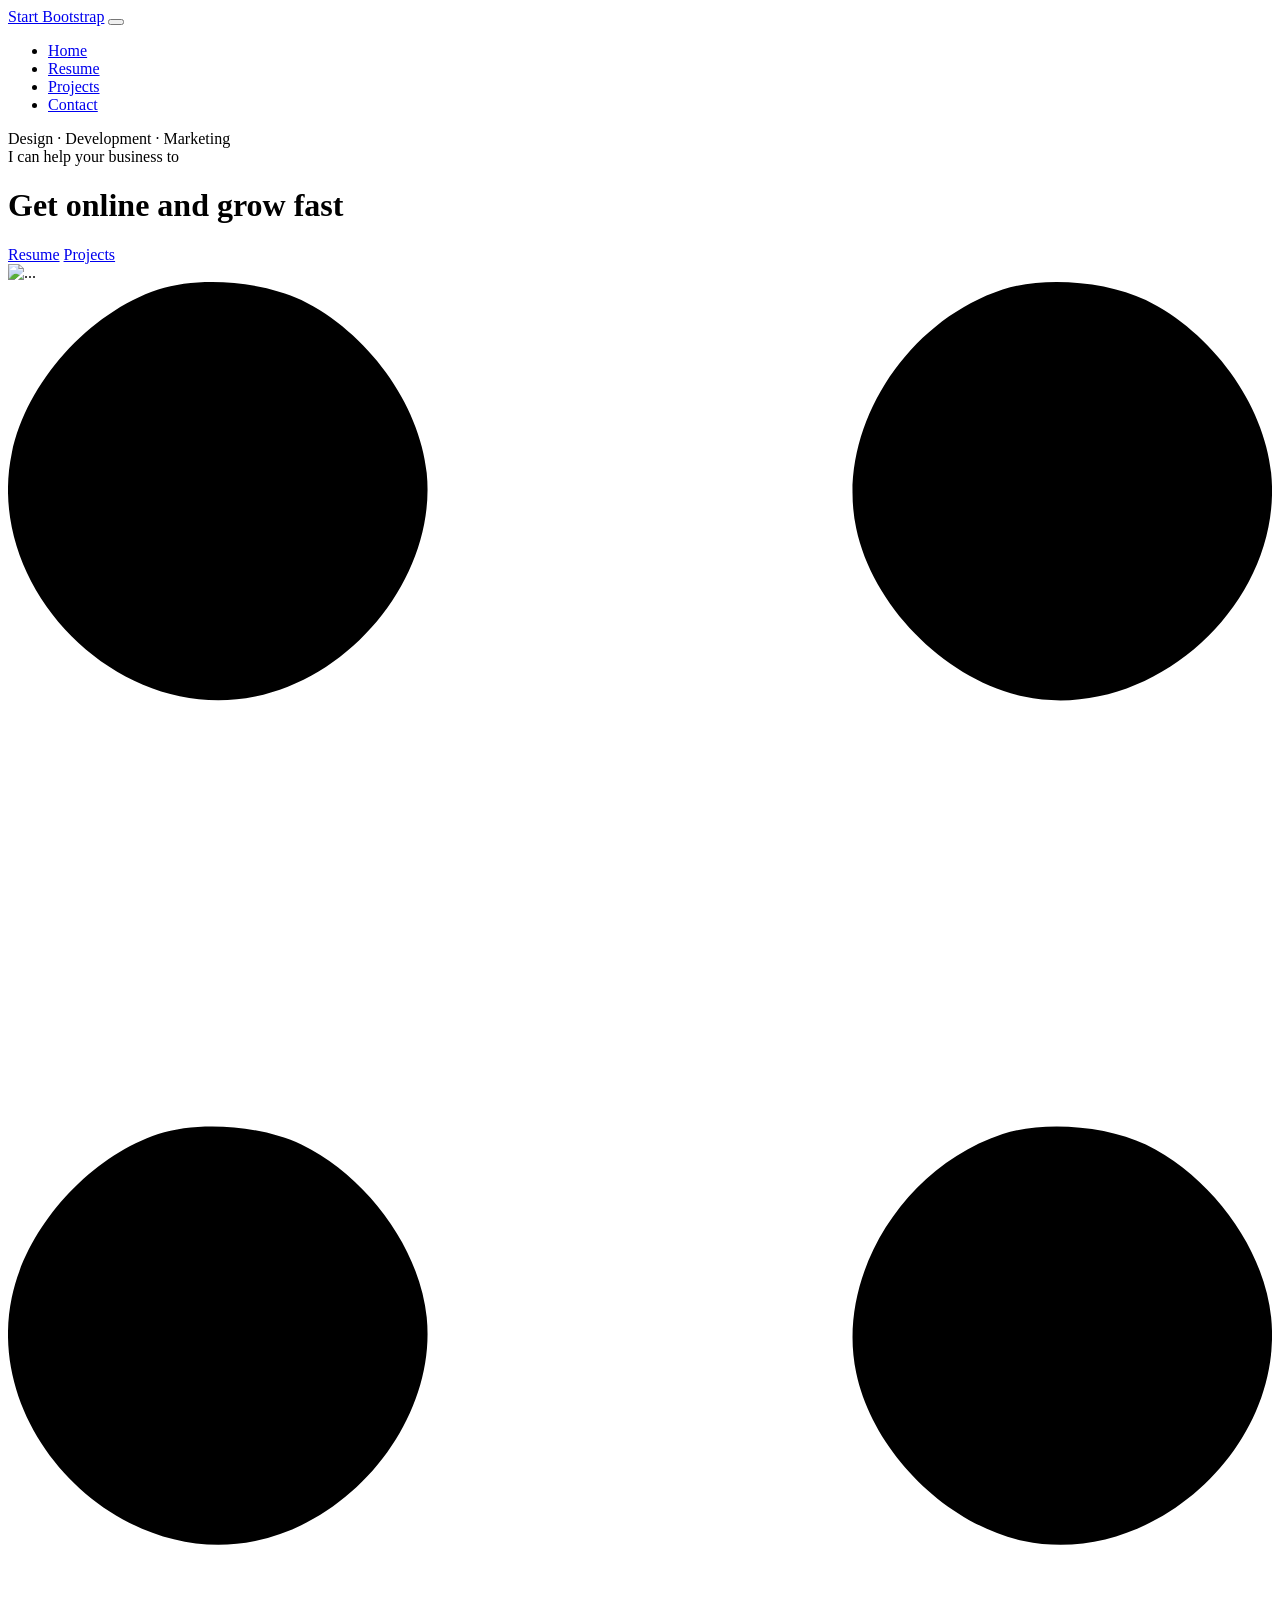
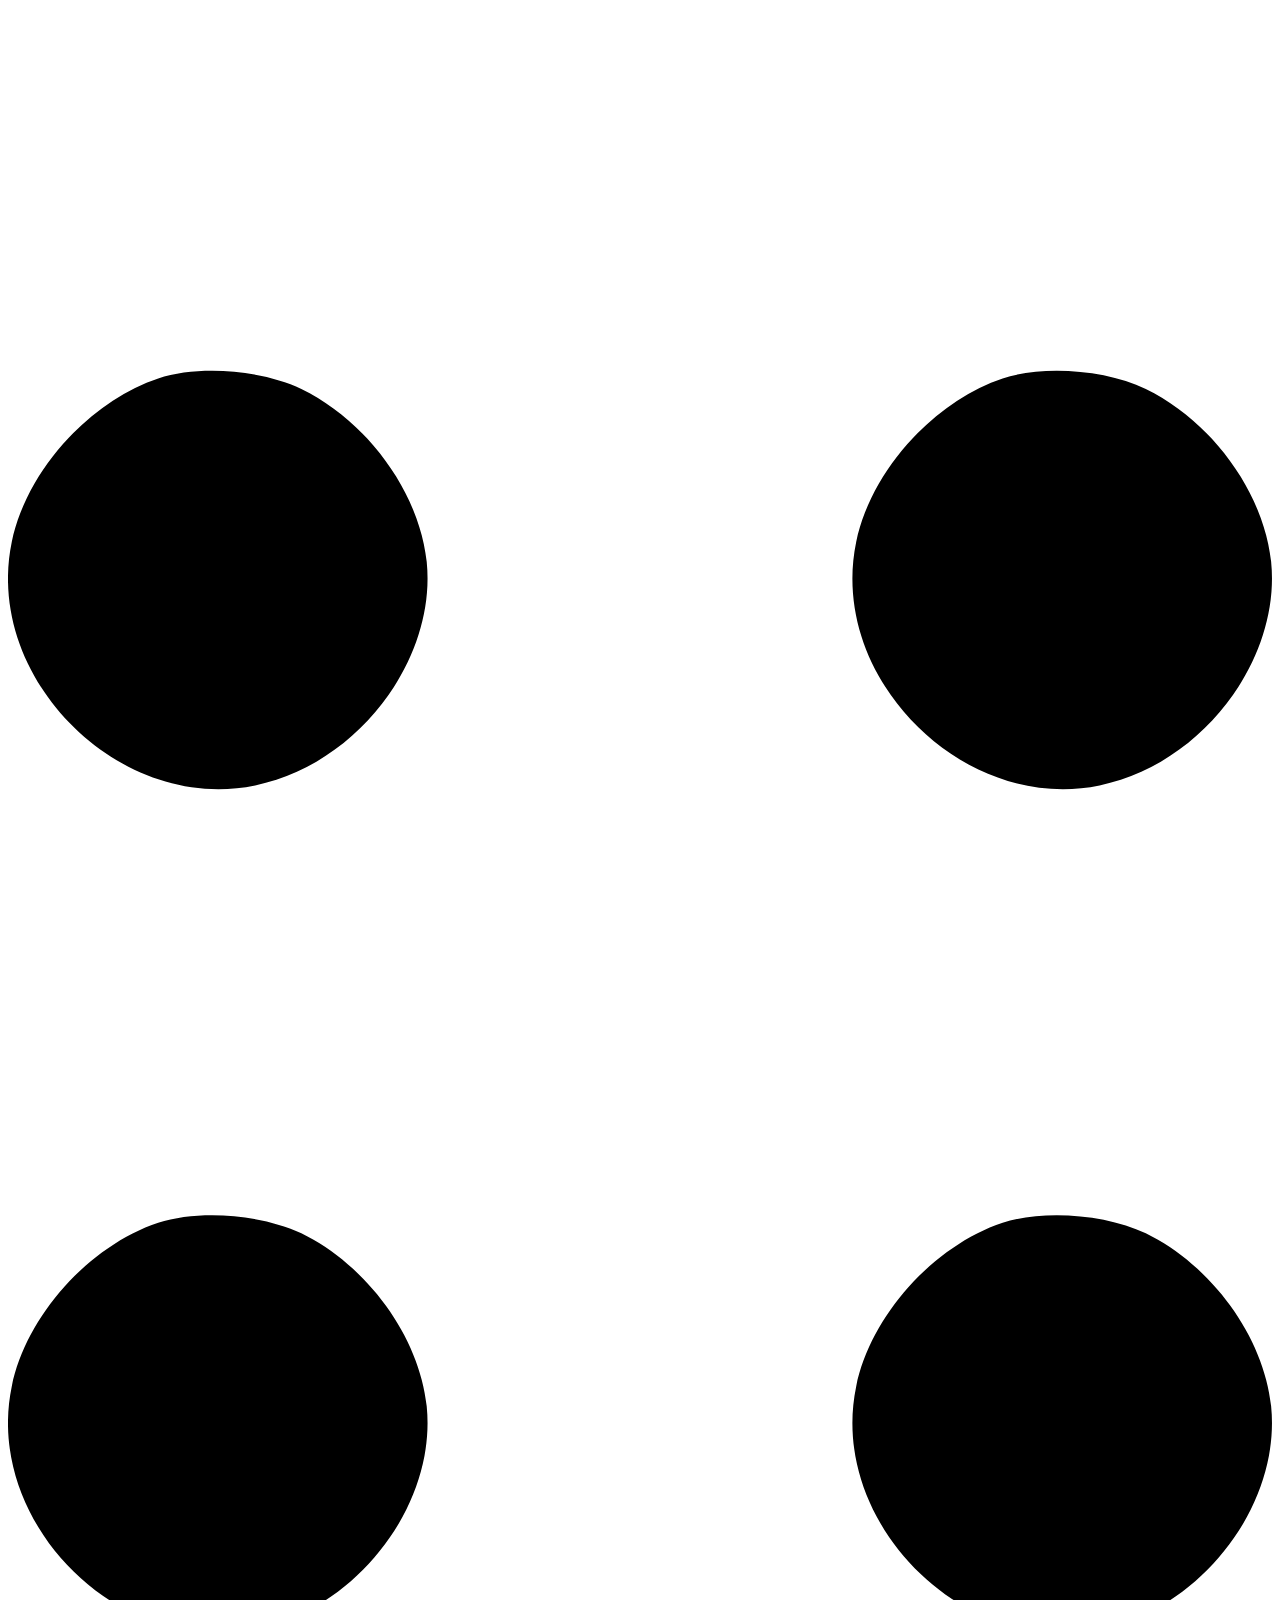
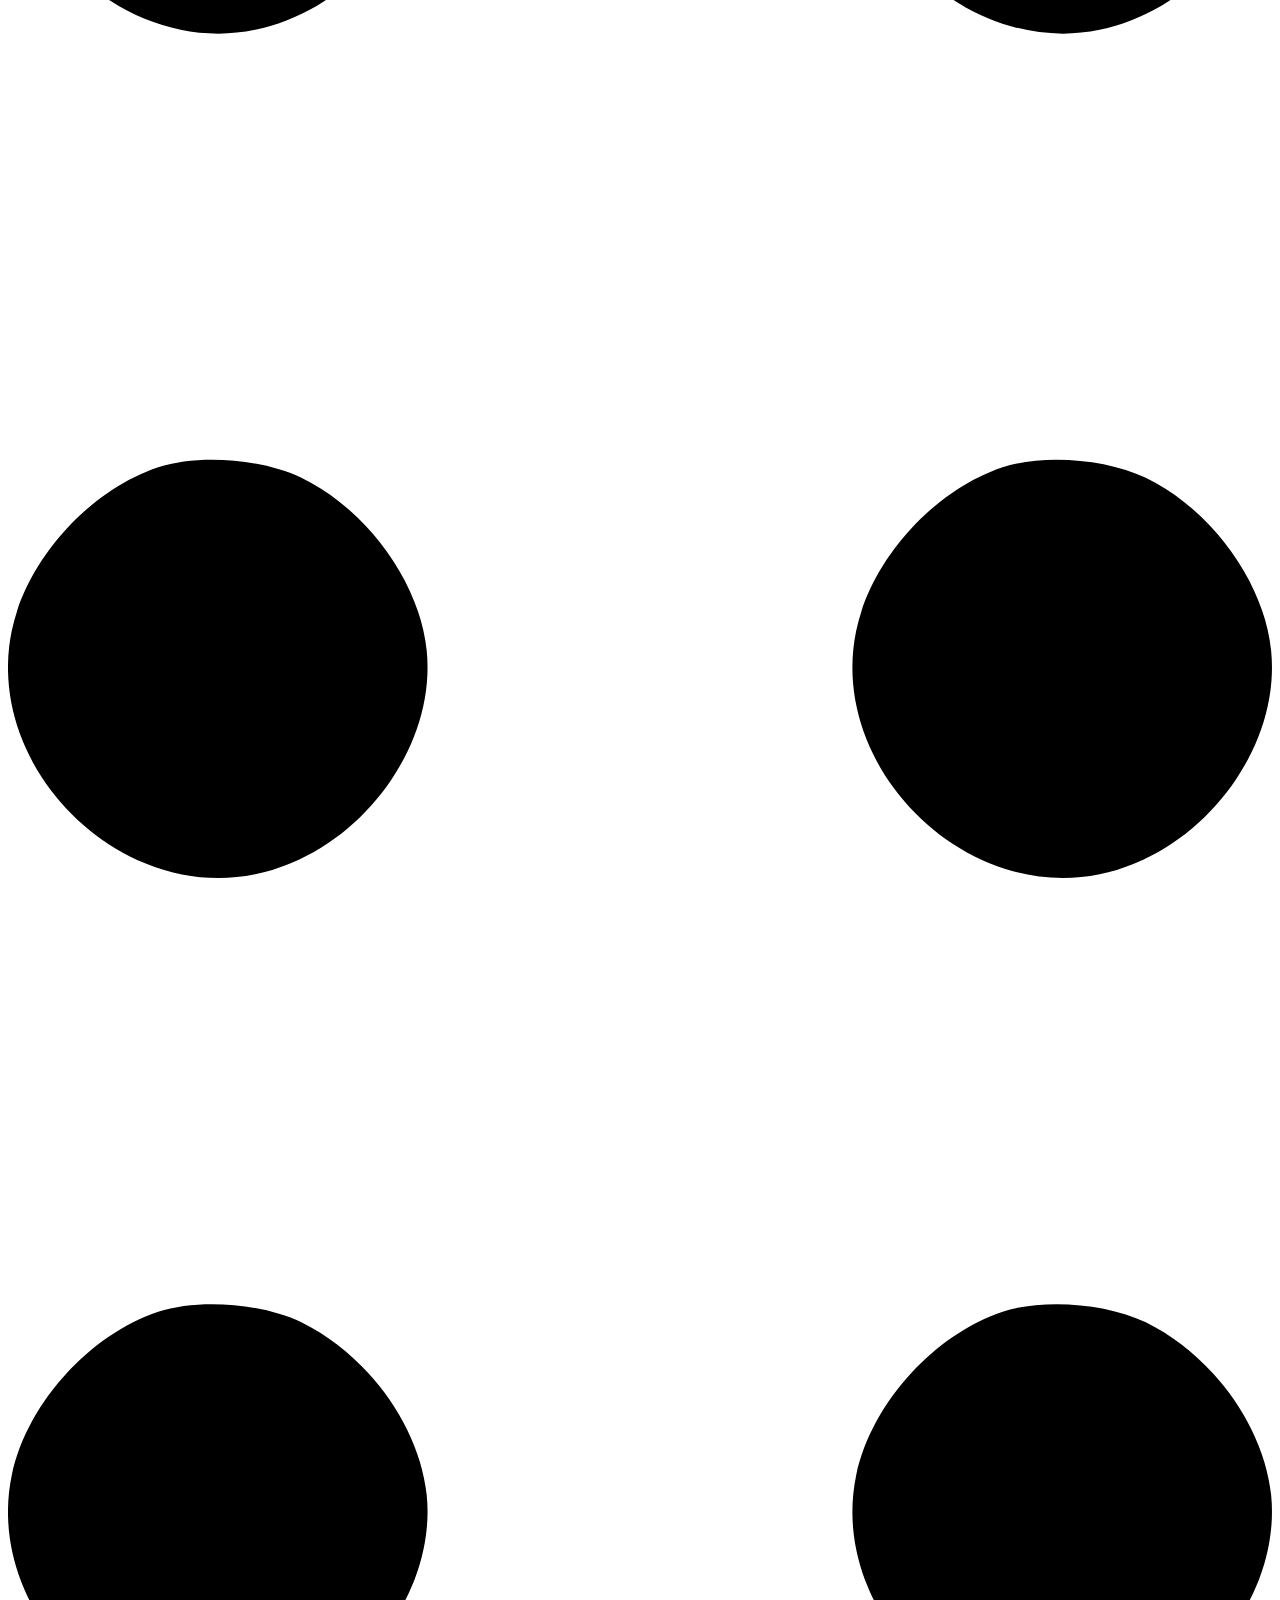
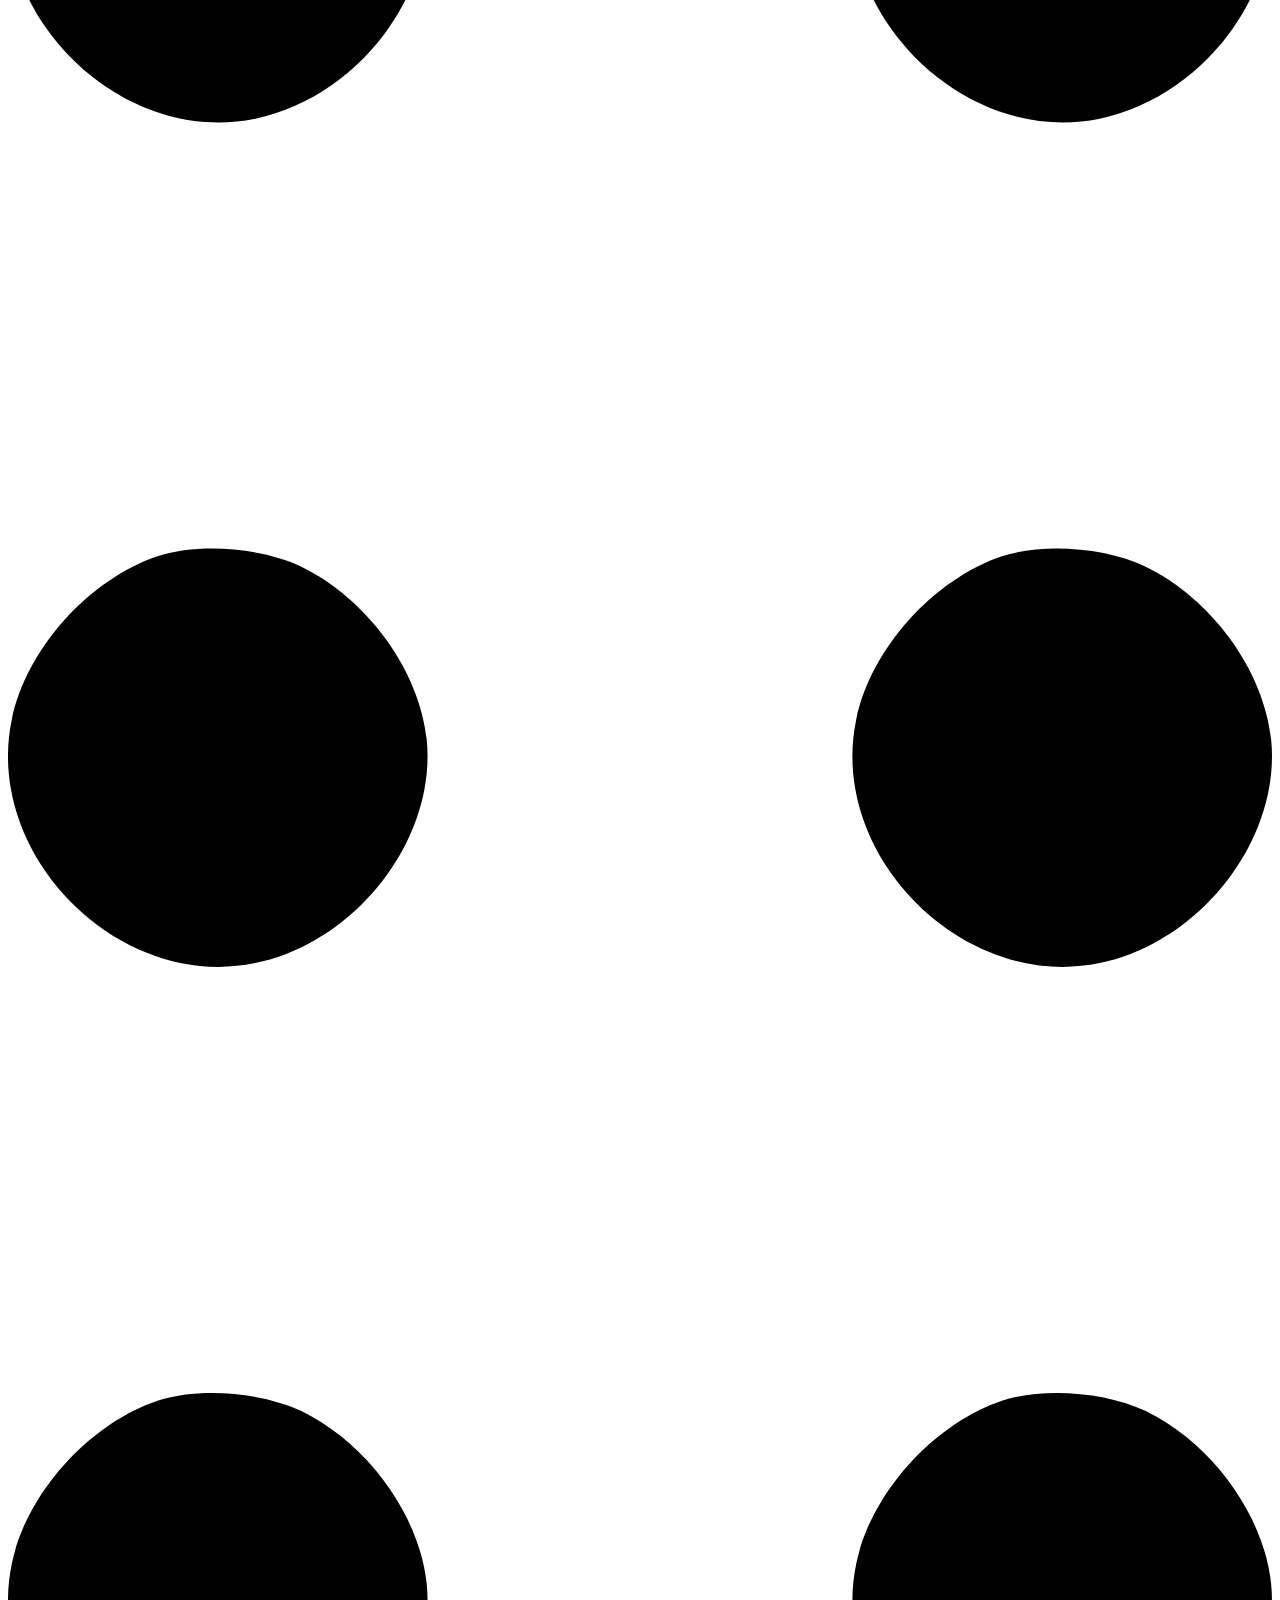
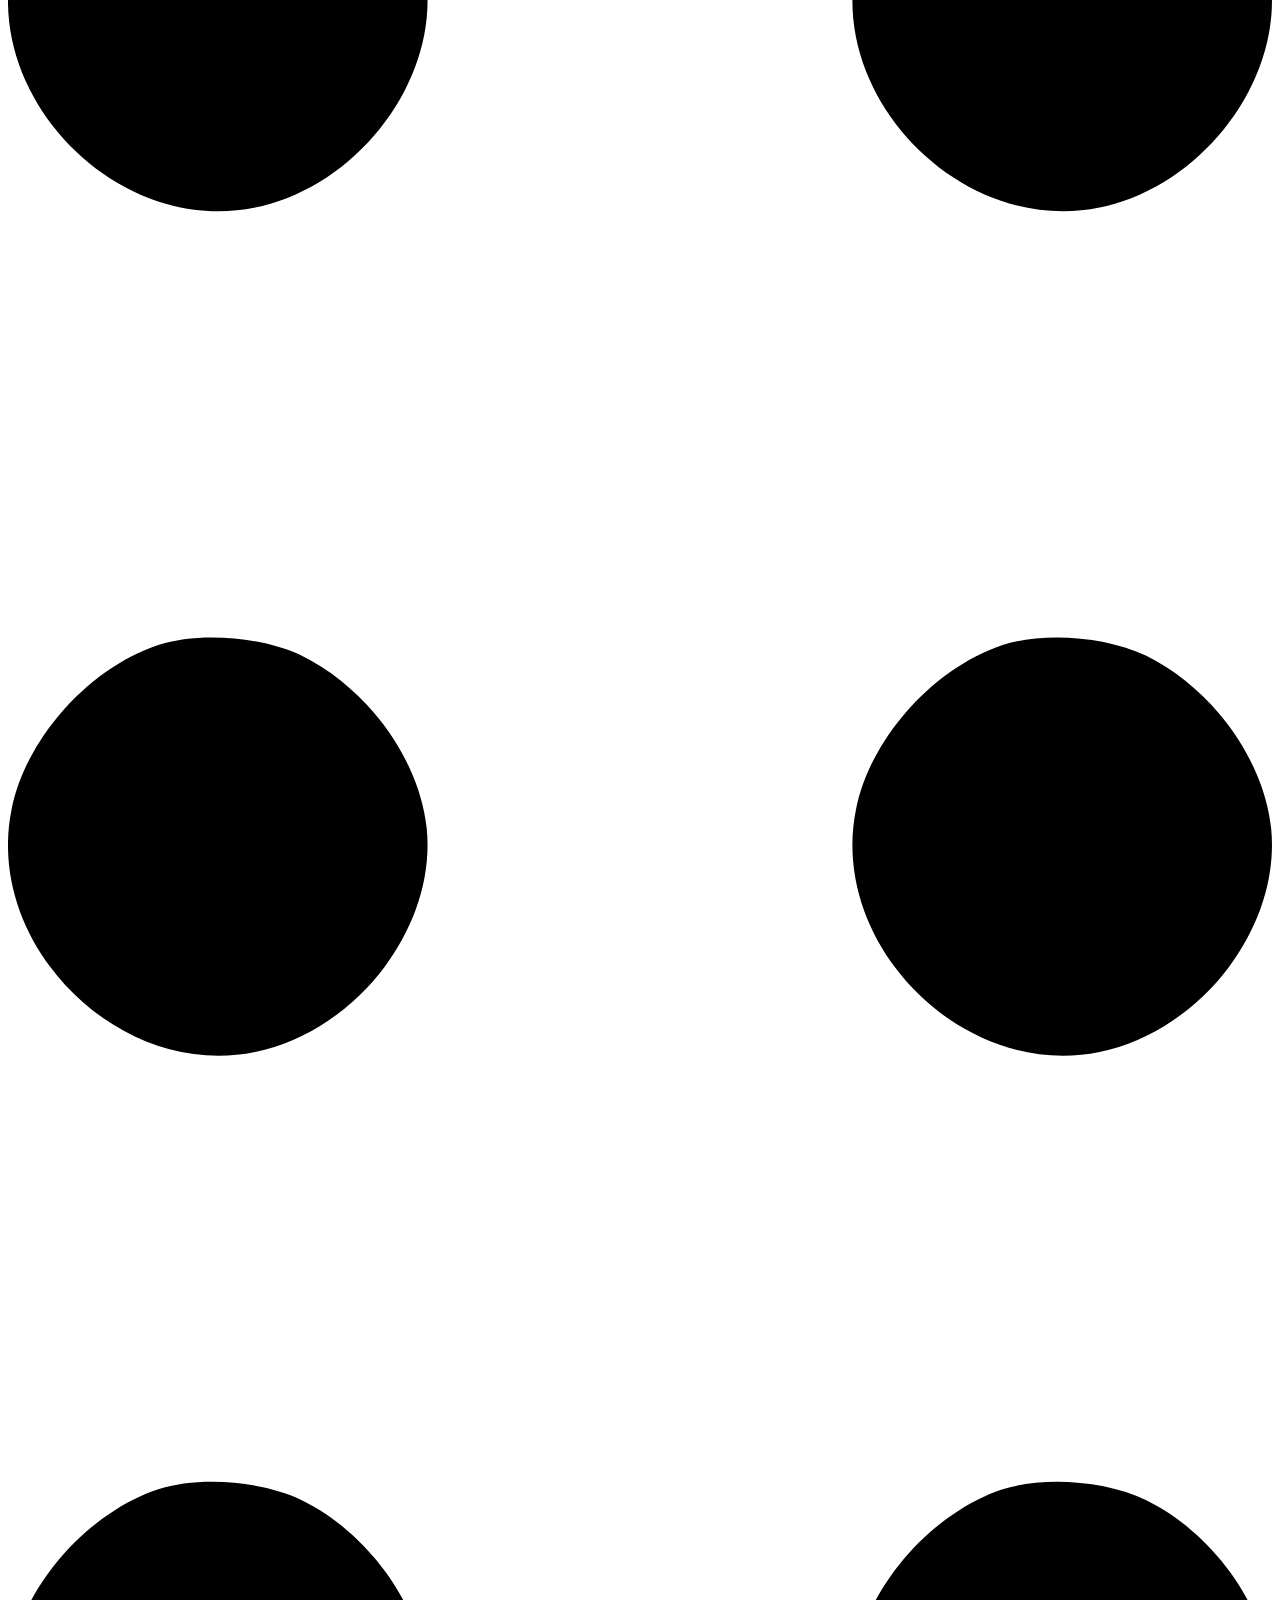
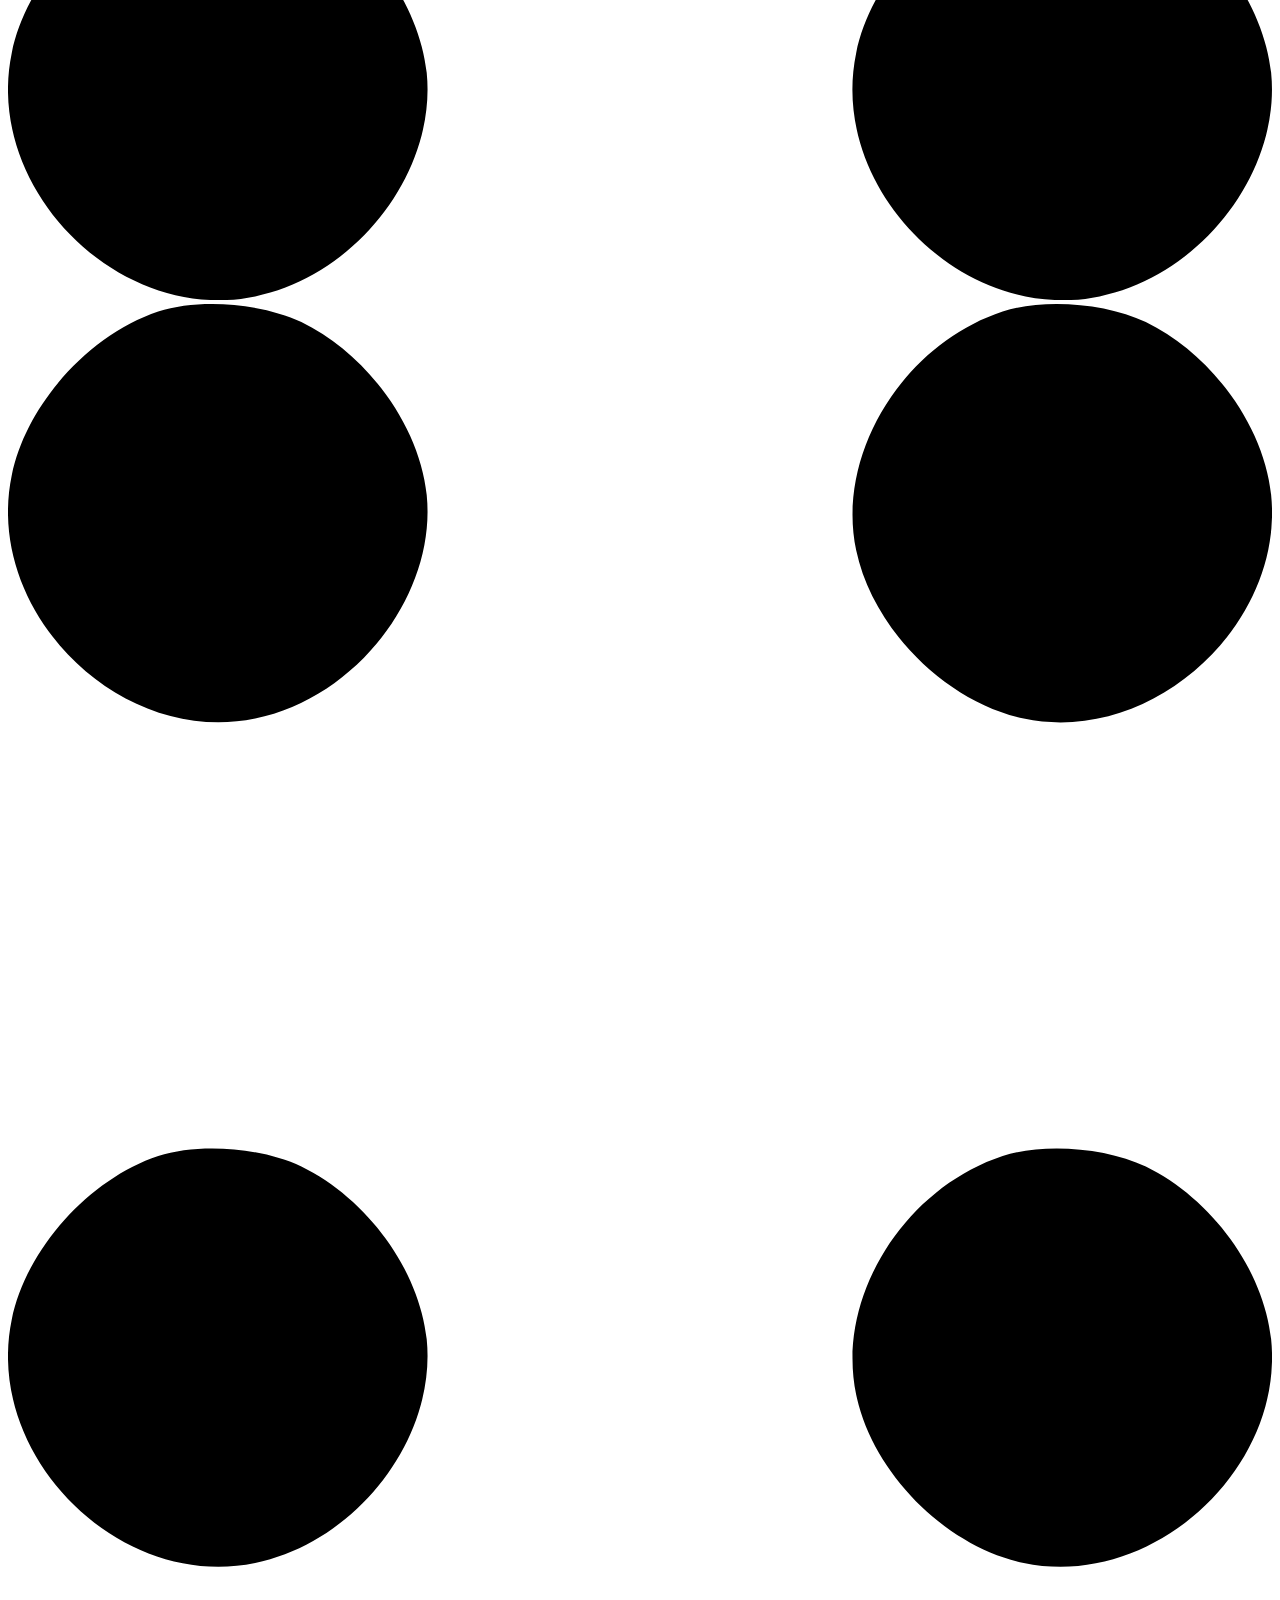
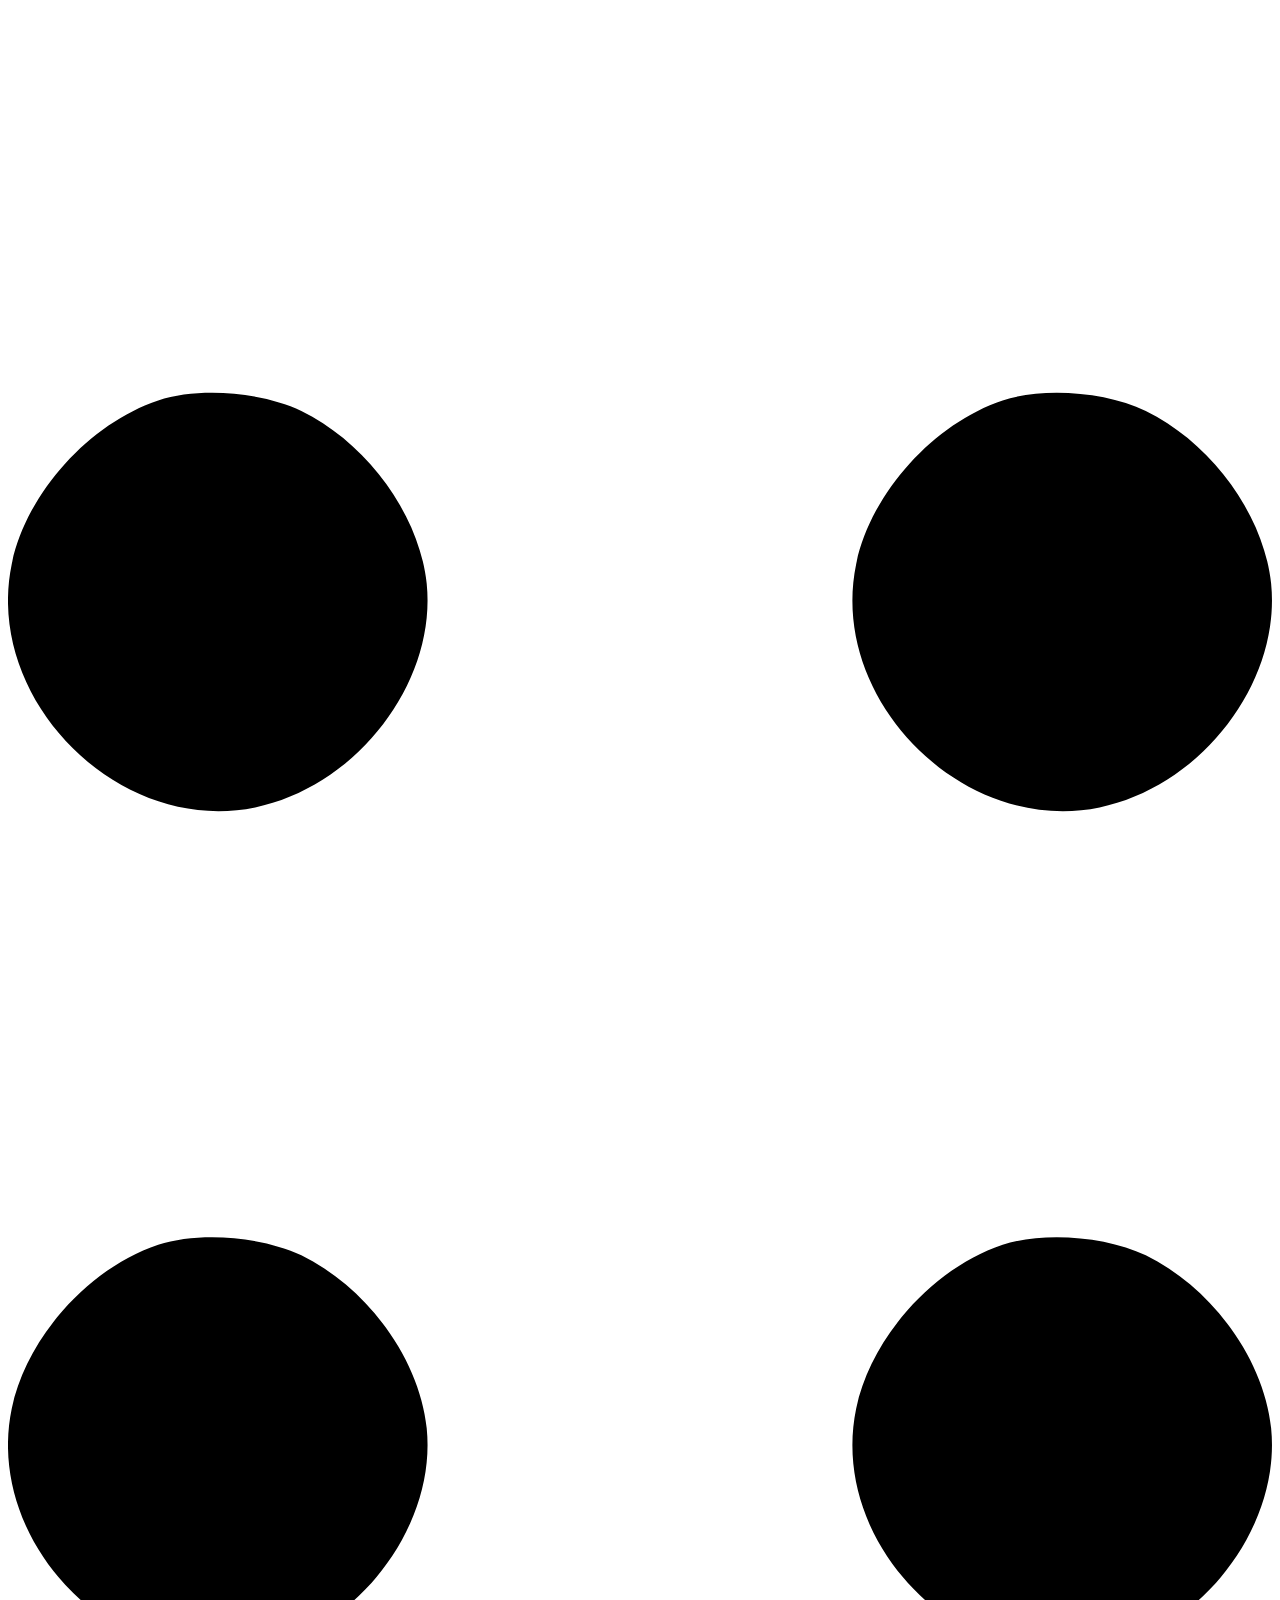
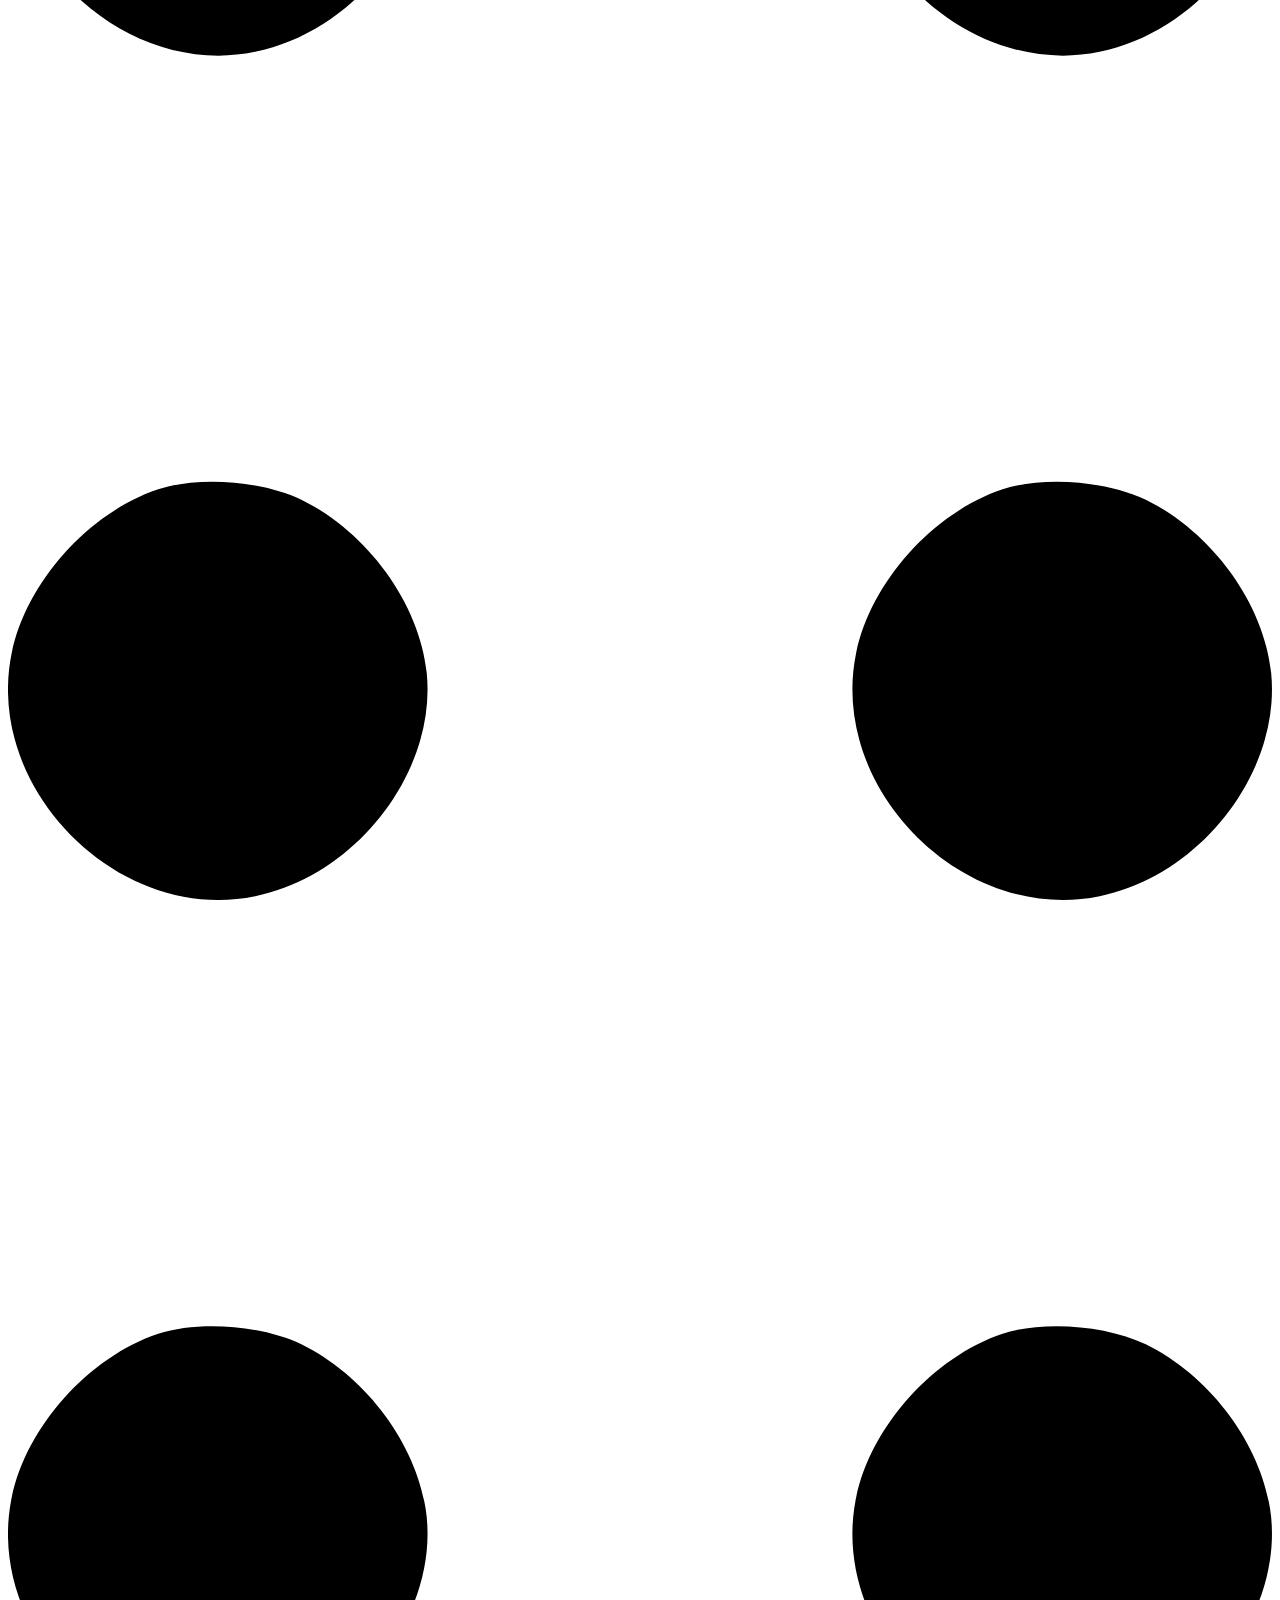
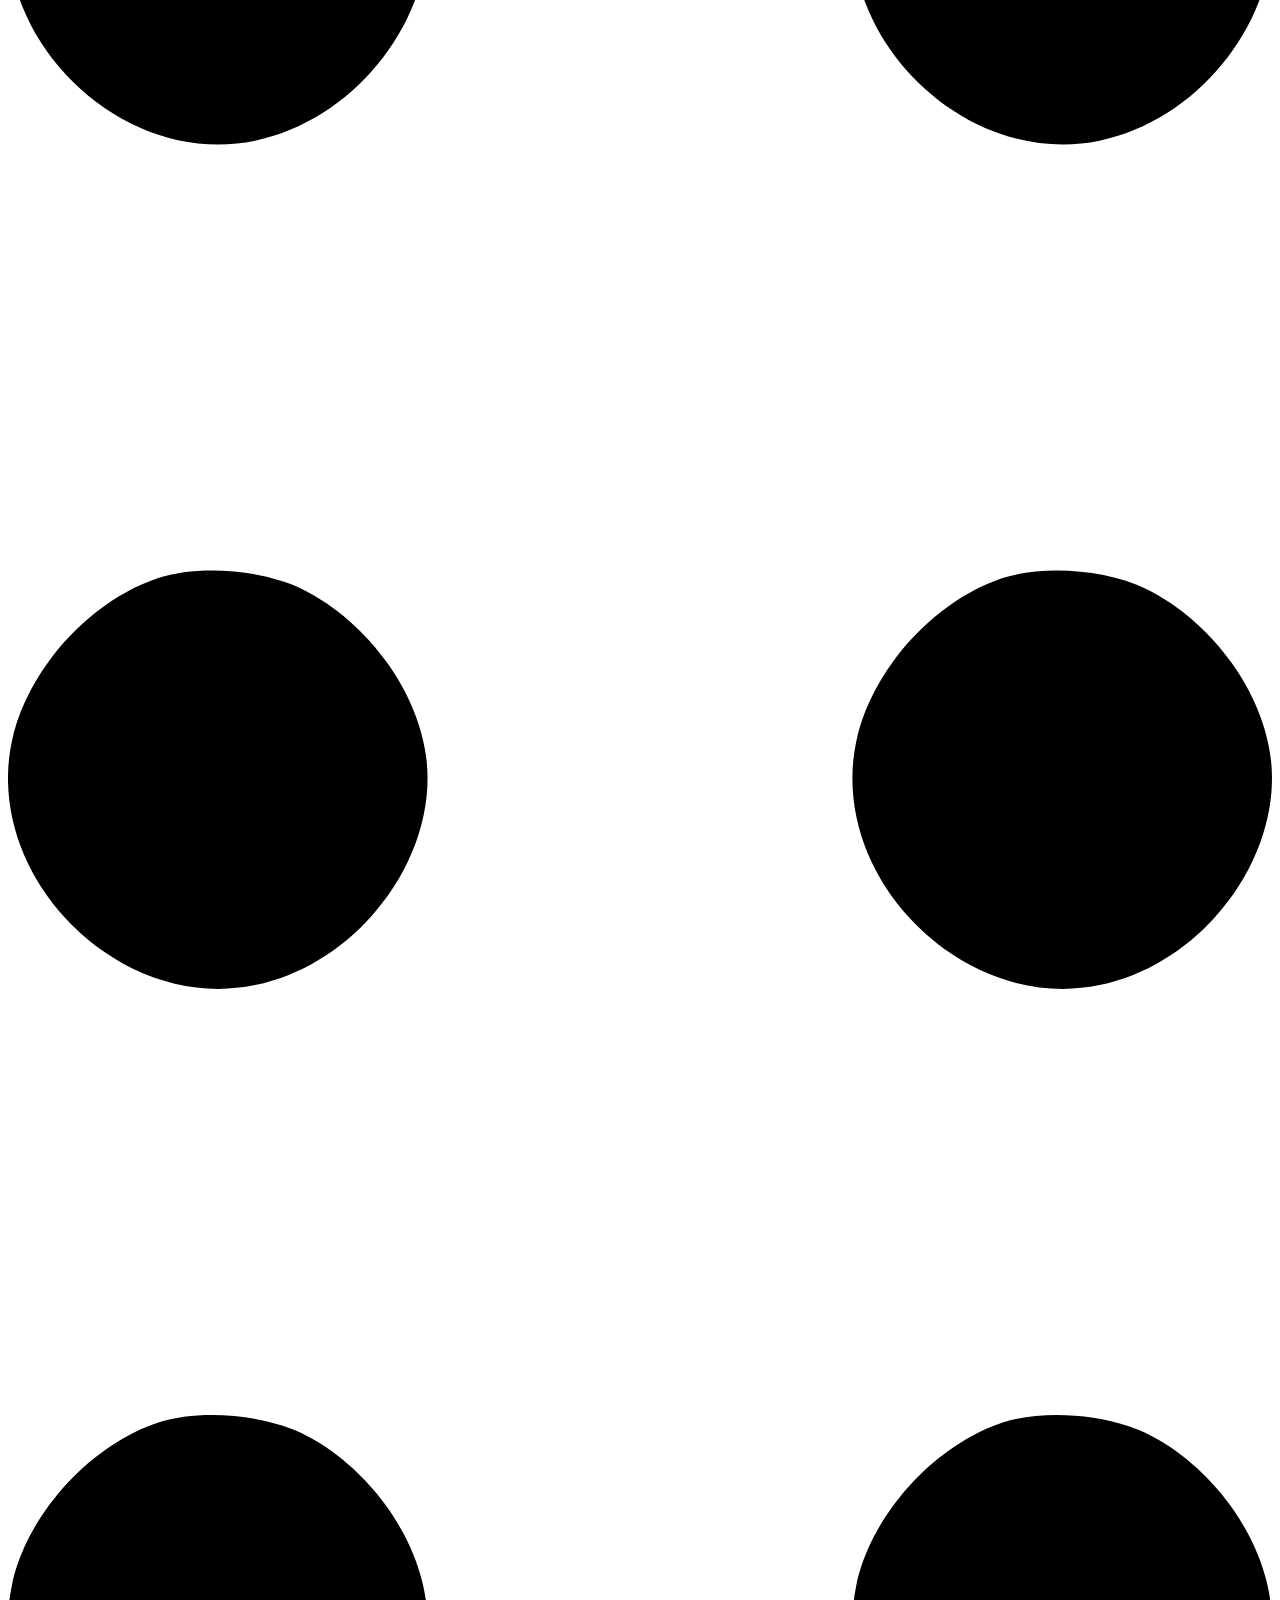
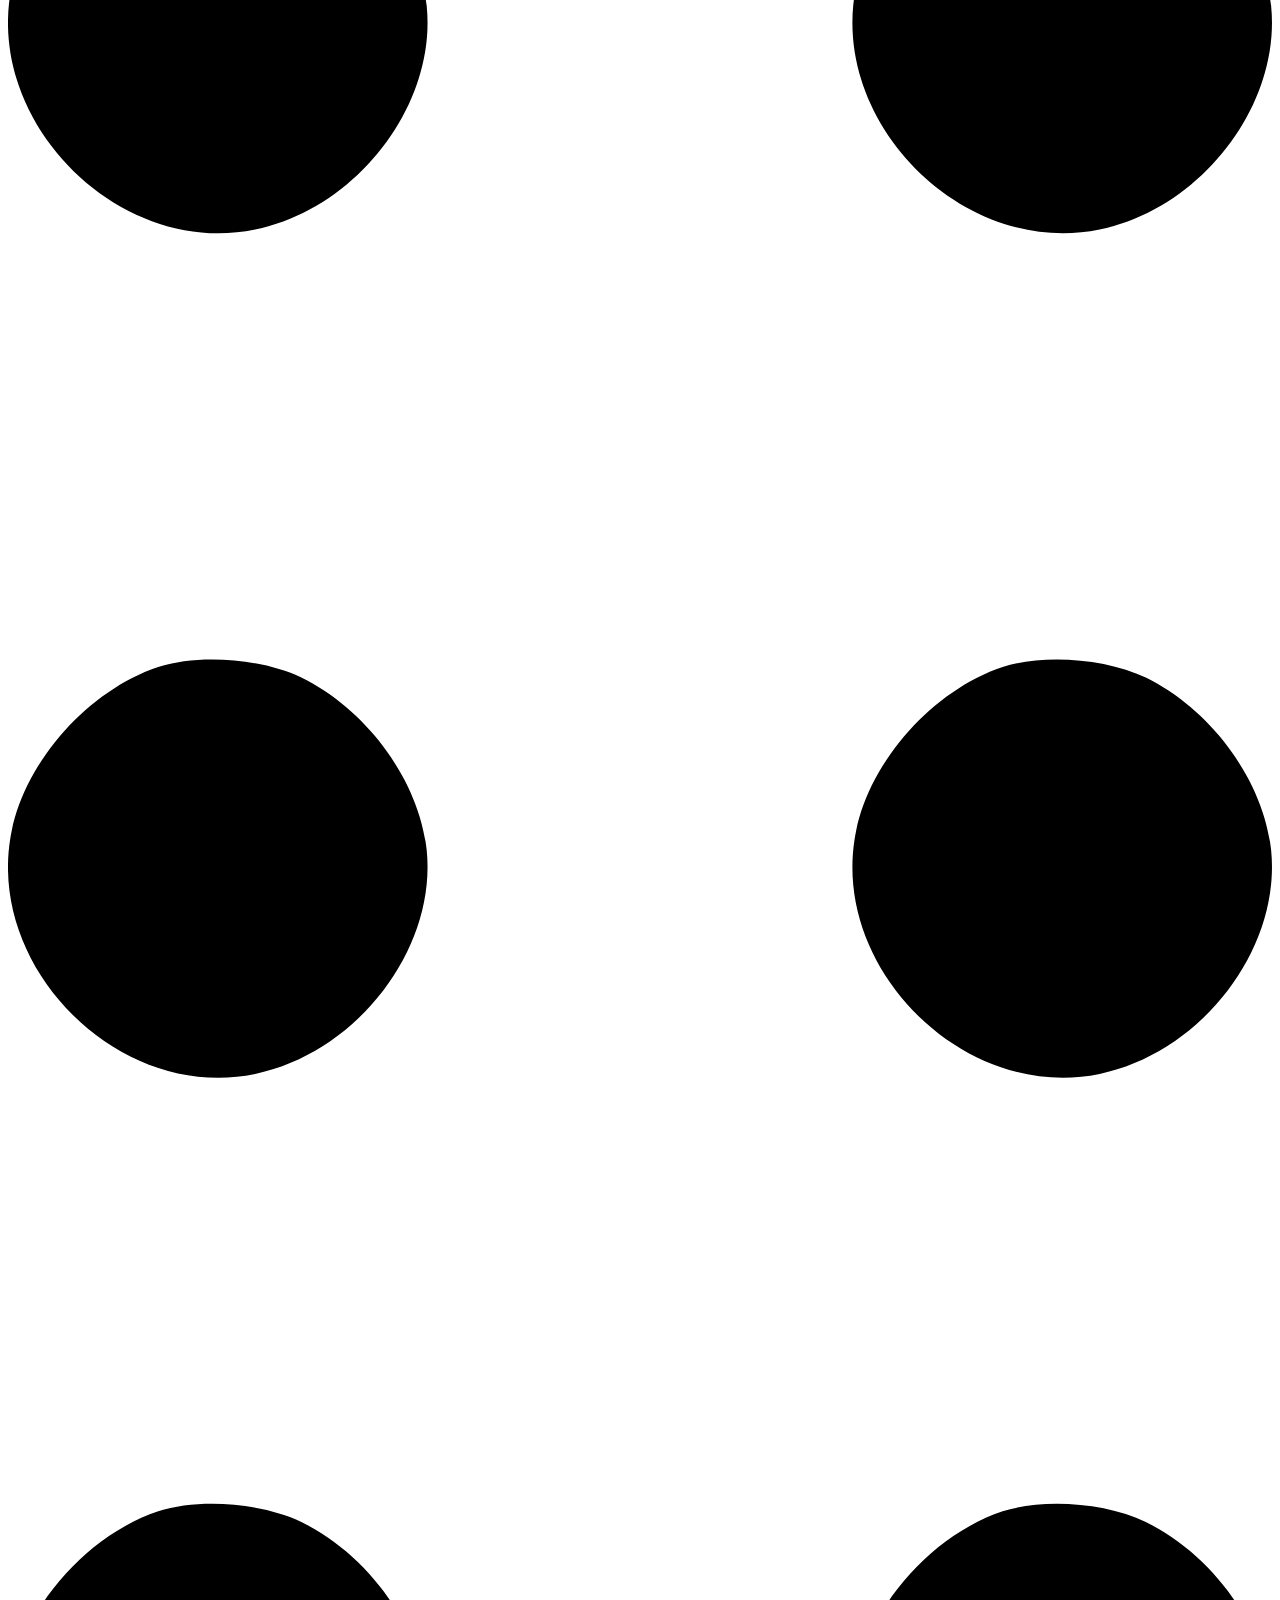
==== index.html @ e898783e "Add files via upload" ====
<!DOCTYPE html>
<html lang="en">
    <head>
        <meta charset="utf-8" />
        <meta name="viewport" content="width=device-width, initial-scale=1, shrink-to-fit=no" />
        <meta name="description" content="" />
        <meta name="author" content="" />
        <title>Personal - Start Bootstrap Theme</title>
        <!-- Favicon-->
        <link rel="icon" type="image/x-icon" href="assets/favicon.ico" />
        <!-- Custom Google font-->
        <link rel="preconnect" href="https://fonts.googleapis.com" />
        <link rel="preconnect" href="https://fonts.gstatic.com" crossorigin />
        <link href="https://fonts.googleapis.com/css2?family=Plus+Jakarta+Sans:wght@100;200;300;400;500;600;700;800;900&amp;display=swap" rel="stylesheet" />
        <!-- Bootstrap icons-->
        <link href="https://cdn.jsdelivr.net/npm/bootstrap-icons@1.8.1/font/bootstrap-icons.css" rel="stylesheet" />
        <!-- Core theme CSS (includes Bootstrap)-->
        <link href="css/styles.css" rel="stylesheet" />
    </head>
    <body class="d-flex flex-column h-100">
        <main class="flex-shrink-0">
            <!-- Navigation-->
            <nav class="navbar navbar-expand-lg navbar-light bg-white py-3">
                <div class="container px-5">
                    <a class="navbar-brand" href="index.html"><span class="fw-bolder text-primary">Start Bootstrap</span></a>
                    <button class="navbar-toggler" type="button" data-bs-toggle="collapse" data-bs-target="#navbarSupportedContent" aria-controls="navbarSupportedContent" aria-expanded="false" aria-label="Toggle navigation"><span class="navbar-toggler-icon"></span></button>
                    <div class="collapse navbar-collapse" id="navbarSupportedContent">
                        <ul class="navbar-nav ms-auto mb-2 mb-lg-0 small fw-bolder">
                            <li class="nav-item"><a class="nav-link" href="index.html">Home</a></li>
                            <li class="nav-item"><a class="nav-link" href="resume.html">Resume</a></li>
                            <li class="nav-item"><a class="nav-link" href="projects.html">Projects</a></li>
                            <li class="nav-item"><a class="nav-link" href="contact.html">Contact</a></li>
                        </ul>
                    </div>
                </div>
            </nav>
            <!-- Header-->
            <header class="py-5">
                <div class="container px-5 pb-5">
                    <div class="row gx-5 align-items-center">
                        <div class="col-xxl-5">
                            <!-- Header text content-->
                            <div class="text-center text-xxl-start">
                                <div class="badge bg-gradient-primary-to-secondary text-white mb-4"><div class="text-uppercase">Design &middot; Development &middot; Marketing</div></div>
                                <div class="fs-3 fw-light text-muted">I can help your business to</div>
                                <h1 class="display-3 fw-bolder mb-5"><span class="text-gradient d-inline">Get online and grow fast</span></h1>
                                <div class="d-grid gap-3 d-sm-flex justify-content-sm-center justify-content-xxl-start mb-3">
                                    <a class="btn btn-primary btn-lg px-5 py-3 me-sm-3 fs-6 fw-bolder" href="resume.html">Resume</a>
                                    <a class="btn btn-outline-dark btn-lg px-5 py-3 fs-6 fw-bolder" href="projects.html">Projects</a>
                                </div>
                            </div>
                        </div>
                        <div class="col-xxl-7">
                            <!-- Header profile picture-->
                            <div class="d-flex justify-content-center mt-5 mt-xxl-0">
                                <div class="profile bg-gradient-primary-to-secondary">
                                    <!-- TIP: For best results, use a photo with a transparent background like the demo example below-->
                                    <!-- Watch a tutorial on how to do this on YouTube (link)-->
                                    <img class="profile-img" src="assets/profile.png" alt="..." />
                                    <div class="dots-1">
                                        <!-- SVG Dots-->
                                        <svg version="1.1" xmlns="http://www.w3.org/2000/svg" xmlns:xlink="http://www.w3.org/1999/xlink" x="0px" y="0px" viewBox="0 0 191.6 1215.4" style="enable-background: new 0 0 191.6 1215.4" xml:space="preserve">
                                            <g transform="translate(0.000000,1280.000000) scale(0.100000,-0.100000)">
                                                <path d="M227.7,12788.6c-105-35-200-141-222-248c-43-206,163-412,369-369c155,32,275,190,260,339c-11,105-90,213-190,262        C383.7,12801.6,289.7,12808.6,227.7,12788.6z"></path>
                                                <path d="M1507.7,12788.6c-151-50-253-216-222-362c25-119,136-230,254-255c194-41,395,142,375,339c-11,105-90,213-190,262        C1663.7,12801.6,1569.7,12808.6,1507.7,12788.6z"></path>
                                                <path d="M227.7,11508.6c-105-35-200-141-222-248c-43-206,163-412,369-369c155,32,275,190,260,339c-11,105-90,213-190,262        C383.7,11521.6,289.7,11528.6,227.7,11508.6z"></path>
                                                <path d="M1507.7,11508.6c-151-50-253-216-222-362c25-119,136-230,254-255c194-41,395,142,375,339c-11,105-90,213-190,262        C1663.7,11521.6,1569.7,11528.6,1507.7,11508.6z"></path>
                                                <path d="M227.7,10228.6c-105-35-200-141-222-248c-43-206,163-412,369-369c155,32,275,190,260,339c-11,105-90,213-190,262        C383.7,10241.6,289.7,10248.6,227.7,10228.6z"></path>
                                                <path d="M1507.7,10228.6c-105-35-200-141-222-248c-43-206,163-412,369-369c155,32,275,190,260,339c-11,105-90,213-190,262        C1663.7,10241.6,1569.7,10248.6,1507.7,10228.6z"></path>
                                                <path d="M227.7,8948.6c-105-35-200-141-222-248c-43-206,163-412,369-369c155,32,275,190,260,339c-11,105-90,213-190,262        C383.7,8961.6,289.7,8968.6,227.7,8948.6z"></path>
                                                <path d="M1507.7,8948.6c-105-35-200-141-222-248c-43-206,163-412,369-369c155,32,275,190,260,339c-11,105-90,213-190,262        C1663.7,8961.6,1569.7,8968.6,1507.7,8948.6z"></path>
                                                <path d="M227.7,7668.6c-105-35-200-141-222-248c-43-206,163-412,369-369c155,32,275,190,260,339c-11,105-90,213-190,262        C383.7,7681.6,289.7,7688.6,227.7,7668.6z"></path>
                                                <path d="M1507.7,7668.6c-105-35-200-141-222-248c-43-206,163-412,369-369c155,32,275,190,260,339c-11,105-90,213-190,262        C1663.7,7681.6,1569.7,7688.6,1507.7,7668.6z"></path>
                                                <path d="M227.7,6388.6c-105-35-200-141-222-248c-43-206,163-412,369-369c155,32,275,190,260,339c-11,105-90,213-190,262        C383.7,6401.6,289.7,6408.6,227.7,6388.6z"></path>
                                                <path d="M1507.7,6388.6c-105-35-200-141-222-248c-43-206,163-412,369-369c155,32,275,190,260,339c-11,105-90,213-190,262        C1663.7,6401.6,1569.7,6408.6,1507.7,6388.6z"></path>
                                                <path d="M227.7,5108.6c-105-35-200-141-222-248c-43-206,163-412,369-369c155,32,275,190,260,339c-11,105-90,213-190,262        C383.7,5121.6,289.7,5128.6,227.7,5108.6z"></path>
                                                <path d="M1507.7,5108.6c-105-35-200-141-222-248c-43-206,163-412,369-369c155,32,275,190,260,339c-11,105-90,213-190,262        C1663.7,5121.6,1569.7,5128.6,1507.7,5108.6z"></path>
                                                <path d="M227.7,3828.6c-105-35-200-141-222-248c-43-206,163-412,369-369c155,32,275,190,260,339c-11,105-90,213-190,262        C383.7,3841.6,289.7,3848.6,227.7,3828.6z"></path>
                                                <path d="M1507.7,3828.6c-105-35-200-141-222-248c-43-206,163-412,369-369c155,32,275,190,260,339c-11,105-90,213-190,262        C1663.7,3841.6,1569.7,3848.6,1507.7,3828.6z"></path>
                                                <path d="M227.7,2548.6c-105-35-200-141-222-248c-43-206,163-412,369-369c155,32,275,190,260,339c-11,105-90,213-190,262        C383.7,2561.6,289.7,2568.6,227.7,2548.6z"></path>
                                                <path d="M1507.7,2548.6c-105-35-200-141-222-248c-43-206,163-412,369-369c155,32,275,190,260,339c-11,105-90,213-190,262        C1663.7,2561.6,1569.7,2568.6,1507.7,2548.6z"></path>
                                                <path d="M227.7,1268.6c-105-35-200-141-222-248c-43-206,163-412,369-369c155,32,275,190,260,339c-11,105-90,213-190,262        C383.7,1281.6,289.7,1288.6,227.7,1268.6z"></path>
                                                <path d="M1507.7,1268.6c-105-35-200-141-222-248c-43-206,163-412,369-369c155,32,275,190,260,339c-11,105-90,213-190,262        C1663.7,1281.6,1569.7,1288.6,1507.7,1268.6z"></path>
                                            </g>
                                        </svg>
                                        <!-- END of SVG dots-->
                                    </div>
                                    <div class="dots-2">
                                        <!-- SVG Dots-->
                                        <svg version="1.1" xmlns="http://www.w3.org/2000/svg" xmlns:xlink="http://www.w3.org/1999/xlink" x="0px" y="0px" viewBox="0 0 191.6 1215.4" style="enable-background: new 0 0 191.6 1215.4" xml:space="preserve">
                                            <g transform="translate(0.000000,1280.000000) scale(0.100000,-0.100000)">
                                                <path d="M227.7,12788.6c-105-35-200-141-222-248c-43-206,163-412,369-369c155,32,275,190,260,339c-11,105-90,213-190,262        C383.7,12801.6,289.7,12808.6,227.7,12788.6z"></path>
                                                <path d="M1507.7,12788.6c-151-50-253-216-222-362c25-119,136-230,254-255c194-41,395,142,375,339c-11,105-90,213-190,262        C1663.7,12801.6,1569.7,12808.6,1507.7,12788.6z"></path>
                                                <path d="M227.7,11508.6c-105-35-200-141-222-248c-43-206,163-412,369-369c155,32,275,190,260,339c-11,105-90,213-190,262        C383.7,11521.6,289.7,11528.6,227.7,11508.6z"></path>
                                                <path d="M1507.7,11508.6c-151-50-253-216-222-362c25-119,136-230,254-255c194-41,395,142,375,339c-11,105-90,213-190,262        C1663.7,11521.6,1569.7,11528.6,1507.7,11508.6z"></path>
                                                <path d="M227.7,10228.6c-105-35-200-141-222-248c-43-206,163-412,369-369c155,32,275,190,260,339c-11,105-90,213-190,262        C383.7,10241.6,289.7,10248.6,227.7,10228.6z"></path>
                                                <path d="M1507.7,10228.6c-105-35-200-141-222-248c-43-206,163-412,369-369c155,32,275,190,260,339c-11,105-90,213-190,262        C1663.7,10241.6,1569.7,10248.6,1507.7,10228.6z"></path>
                                                <path d="M227.7,8948.6c-105-35-200-141-222-248c-43-206,163-412,369-369c155,32,275,190,260,339c-11,105-90,213-190,262        C383.7,8961.6,289.7,8968.6,227.7,8948.6z"></path>
                                                <path d="M1507.7,8948.6c-105-35-200-141-222-248c-43-206,163-412,369-369c155,32,275,190,260,339c-11,105-90,213-190,262        C1663.7,8961.6,1569.7,8968.6,1507.7,8948.6z"></path>
                                                <path d="M227.7,7668.6c-105-35-200-141-222-248c-43-206,163-412,369-369c155,32,275,190,260,339c-11,105-90,213-190,262        C383.7,7681.6,289.7,7688.6,227.7,7668.6z"></path>
                                                <path d="M1507.7,7668.6c-105-35-200-141-222-248c-43-206,163-412,369-369c155,32,275,190,260,339c-11,105-90,213-190,262        C1663.7,7681.6,1569.7,7688.6,1507.7,7668.6z"></path>
                                                <path d="M227.7,6388.6c-105-35-200-141-222-248c-43-206,163-412,369-369c155,32,275,190,260,339c-11,105-90,213-190,262        C383.7,6401.6,289.7,6408.6,227.7,6388.6z"></path>
                                                <path d="M1507.7,6388.6c-105-35-200-141-222-248c-43-206,163-412,369-369c155,32,275,190,260,339c-11,105-90,213-190,262        C1663.7,6401.6,1569.7,6408.6,1507.7,6388.6z"></path>
                                                <path d="M227.7,5108.6c-105-35-200-141-222-248c-43-206,163-412,369-369c155,32,275,190,260,339c-11,105-90,213-190,262        C383.7,5121.6,289.7,5128.6,227.7,5108.6z"></path>
                                                <path d="M1507.7,5108.6c-105-35-200-141-222-248c-43-206,163-412,369-369c155,32,275,190,260,339c-11,105-90,213-190,262        C1663.7,5121.6,1569.7,5128.6,1507.7,5108.6z"></path>
                                                <path d="M227.7,3828.6c-105-35-200-141-222-248c-43-206,163-412,369-369c155,32,275,190,260,339c-11,105-90,213-190,262        C383.7,3841.6,289.7,3848.6,227.7,3828.6z"></path>
                                                <path d="M1507.7,3828.6c-105-35-200-141-222-248c-43-206,163-412,369-369c155,32,275,190,260,339c-11,105-90,213-190,262        C1663.7,3841.6,1569.7,3848.6,1507.7,3828.6z"></path>
                                                <path d="M227.7,2548.6c-105-35-200-141-222-248c-43-206,163-412,369-369c155,32,275,190,260,339c-11,105-90,213-190,262        C383.7,2561.6,289.7,2568.6,227.7,2548.6z"></path>
                                                <path d="M1507.7,2548.6c-105-35-200-141-222-248c-43-206,163-412,369-369c155,32,275,190,260,339c-11,105-90,213-190,262        C1663.7,2561.6,1569.7,2568.6,1507.7,2548.6z"></path>
                                                <path d="M227.7,1268.6c-105-35-200-141-222-248c-43-206,163-412,369-369c155,32,275,190,260,339c-11,105-90,213-190,262        C383.7,1281.6,289.7,1288.6,227.7,1268.6z"></path>
                                                <path d="M1507.7,1268.6c-105-35-200-141-222-248c-43-206,163-412,369-369c155,32,275,190,260,339c-11,105-90,213-190,262        C1663.7,1281.6,1569.7,1288.6,1507.7,1268.6z"></path>
                                            </g>
                                        </svg>
                                        <!-- END of SVG dots-->
                                    </div>
                                    <div class="dots-3">
                                        <!-- SVG Dots-->
                                        <svg version="1.1" xmlns="http://www.w3.org/2000/svg" xmlns:xlink="http://www.w3.org/1999/xlink" x="0px" y="0px" viewBox="0 0 191.6 1215.4" style="enable-background: new 0 0 191.6 1215.4" xml:space="preserve">
                                            <g transform="translate(0.000000,1280.000000) scale(0.100000,-0.100000)">
                                                <path d="M227.7,12788.6c-105-35-200-141-222-248c-43-206,163-412,369-369c155,32,275,190,260,339c-11,105-90,213-190,262        C383.7,12801.6,289.7,12808.6,227.7,12788.6z"></path>
                                                <path d="M1507.7,12788.6c-151-50-253-216-222-362c25-119,136-230,254-255c194-41,395,142,375,339c-11,105-90,213-190,262        C1663.7,12801.6,1569.7,12808.6,1507.7,12788.6z"></path>
                                                <path d="M227.7,11508.6c-105-35-200-141-222-248c-43-206,163-412,369-369c155,32,275,190,260,339c-11,105-90,213-190,262        C383.7,11521.6,289.7,11528.6,227.7,11508.6z"></path>
                                                <path d="M1507.7,11508.6c-151-50-253-216-222-362c25-119,136-230,254-255c194-41,395,142,375,339c-11,105-90,213-190,262        C1663.7,11521.6,1569.7,11528.6,1507.7,11508.6z"></path>
                                                <path d="M227.7,10228.6c-105-35-200-141-222-248c-43-206,163-412,369-369c155,32,275,190,260,339c-11,105-90,213-190,262        C383.7,10241.6,289.7,10248.6,227.7,10228.6z"></path>
                                                <path d="M1507.7,10228.6c-105-35-200-141-222-248c-43-206,163-412,369-369c155,32,275,190,260,339c-11,105-90,213-190,262        C1663.7,10241.6,1569.7,10248.6,1507.7,10228.6z"></path>
                                                <path d="M227.7,8948.6c-105-35-200-141-222-248c-43-206,163-412,369-369c155,32,275,190,260,339c-11,105-90,213-190,262        C383.7,8961.6,289.7,8968.6,227.7,8948.6z"></path>
                                                <path d="M1507.7,8948.6c-105-35-200-141-222-248c-43-206,163-412,369-369c155,32,275,190,260,339c-11,105-90,213-190,262        C1663.7,8961.6,1569.7,8968.6,1507.7,8948.6z"></path>
                                                <path d="M227.7,7668.6c-105-35-200-141-222-248c-43-206,163-412,369-369c155,32,275,190,260,339c-11,105-90,213-190,262        C383.7,7681.6,289.7,7688.6,227.7,7668.6z"></path>
                                                <path d="M1507.7,7668.6c-105-35-200-141-222-248c-43-206,163-412,369-369c155,32,275,190,260,339c-11,105-90,213-190,262        C1663.7,7681.6,1569.7,7688.6,1507.7,7668.6z"></path>
                                                <path d="M227.7,6388.6c-105-35-200-141-222-248c-43-206,163-412,369-369c155,32,275,190,260,339c-11,105-90,213-190,262        C383.7,6401.6,289.7,6408.6,227.7,6388.6z"></path>
                                                <path d="M1507.7,6388.6c-105-35-200-141-222-248c-43-206,163-412,369-369c155,32,275,190,260,339c-11,105-90,213-190,262        C1663.7,6401.6,1569.7,6408.6,1507.7,6388.6z"></path>
                                                <path d="M227.7,5108.6c-105-35-200-141-222-248c-43-206,163-412,369-369c155,32,275,190,260,339c-11,105-90,213-190,262        C383.7,5121.6,289.7,5128.6,227.7,5108.6z"></path>
                                                <path d="M1507.7,5108.6c-105-35-200-141-222-248c-43-206,163-412,369-369c155,32,275,190,260,339c-11,105-90,213-190,262        C1663.7,5121.6,1569.7,5128.6,1507.7,5108.6z"></path>
                                                <path d="M227.7,3828.6c-105-35-200-141-222-248c-43-206,163-412,369-369c155,32,275,190,260,339c-11,105-90,213-190,262        C383.7,3841.6,289.7,3848.6,227.7,3828.6z"></path>
                                                <path d="M1507.7,3828.6c-105-35-200-141-222-248c-43-206,163-412,369-369c155,32,275,190,260,339c-11,105-90,213-190,262        C1663.7,3841.6,1569.7,3848.6,1507.7,3828.6z"></path>
                                                <path d="M227.7,2548.6c-105-35-200-141-222-248c-43-206,163-412,369-369c155,32,275,190,260,339c-11,105-90,213-190,262        C383.7,2561.6,289.7,2568.6,227.7,2548.6z"></path>
                                                <path d="M1507.7,2548.6c-105-35-200-141-222-248c-43-206,163-412,369-369c155,32,275,190,260,339c-11,105-90,213-190,262        C1663.7,2561.6,1569.7,2568.6,1507.7,2548.6z"></path>
                                                <path d="M227.7,1268.6c-105-35-200-141-222-248c-43-206,163-412,369-369c155,32,275,190,260,339c-11,105-90,213-190,262        C383.7,1281.6,289.7,1288.6,227.7,1268.6z"></path>
                                                <path d="M1507.7,1268.6c-105-35-200-141-222-248c-43-206,163-412,369-369c155,32,275,190,260,339c-11,105-90,213-190,262        C1663.7,1281.6,1569.7,1288.6,1507.7,1268.6z"></path>
                                            </g>
                                        </svg>
                                        <!-- END of SVG dots-->
                                    </div>
                                    <div class="dots-4">
                                        <!-- SVG Dots-->
                                        <svg version="1.1" xmlns="http://www.w3.org/2000/svg" xmlns:xlink="http://www.w3.org/1999/xlink" x="0px" y="0px" viewBox="0 0 191.6 1215.4" style="enable-background: new 0 0 191.6 1215.4" xml:space="preserve">
                                            <g transform="translate(0.000000,1280.000000) scale(0.100000,-0.100000)">
                                                <path d="M227.7,12788.6c-105-35-200-141-222-248c-43-206,163-412,369-369c155,32,275,190,260,339c-11,105-90,213-190,262        C383.7,12801.6,289.7,12808.6,227.7,12788.6z"></path>
                                                <path d="M1507.7,12788.6c-151-50-253-216-222-362c25-119,136-230,254-255c194-41,395,142,375,339c-11,105-90,213-190,262        C1663.7,12801.6,1569.7,12808.6,1507.7,12788.6z"></path>
                                                <path d="M227.7,11508.6c-105-35-200-141-222-248c-43-206,163-412,369-369c155,32,275,190,260,339c-11,105-90,213-190,262        C383.7,11521.6,289.7,11528.6,227.7,11508.6z"></path>
                                                <path d="M1507.7,11508.6c-151-50-253-216-222-362c25-119,136-230,254-255c194-41,395,142,375,339c-11,105-90,213-190,262        C1663.7,11521.6,1569.7,11528.6,1507.7,11508.6z"></path>
                                                <path d="M227.7,10228.6c-105-35-200-141-222-248c-43-206,163-412,369-369c155,32,275,190,260,339c-11,105-90,213-190,262        C383.7,10241.6,289.7,10248.6,227.7,10228.6z"></path>
                                                <path d="M1507.7,10228.6c-105-35-200-141-222-248c-43-206,163-412,369-369c155,32,275,190,260,339c-11,105-90,213-190,262        C1663.7,10241.6,1569.7,10248.6,1507.7,10228.6z"></path>
                                                <path d="M227.7,8948.6c-105-35-200-141-222-248c-43-206,163-412,369-369c155,32,275,190,260,339c-11,105-90,213-190,262        C383.7,8961.6,289.7,8968.6,227.7,8948.6z"></path>
                                                <path d="M1507.7,8948.6c-105-35-200-141-222-248c-43-206,163-412,369-369c155,32,275,190,260,339c-11,105-90,213-190,262        C1663.7,8961.6,1569.7,8968.6,1507.7,8948.6z"></path>
                                                <path d="M227.7,7668.6c-105-35-200-141-222-248c-43-206,163-412,369-369c155,32,275,190,260,339c-11,105-90,213-190,262        C383.7,7681.6,289.7,7688.6,227.7,7668.6z"></path>
                                                <path d="M1507.7,7668.6c-105-35-200-141-222-248c-43-206,163-412,369-369c155,32,275,190,260,339c-11,105-90,213-190,262        C1663.7,7681.6,1569.7,7688.6,1507.7,7668.6z"></path>
                                                <path d="M227.7,6388.6c-105-35-200-141-222-248c-43-206,163-412,369-369c155,32,275,190,260,339c-11,105-90,213-190,262        C383.7,6401.6,289.7,6408.6,227.7,6388.6z"></path>
                                                <path d="M1507.7,6388.6c-105-35-200-141-222-248c-43-206,163-412,369-369c155,32,275,190,260,339c-11,105-90,213-190,262        C1663.7,6401.6,1569.7,6408.6,1507.7,6388.6z"></path>
                                                <path d="M227.7,5108.6c-105-35-200-141-222-248c-43-206,163-412,369-369c155,32,275,190,260,339c-11,105-90,213-190,262        C383.7,5121.6,289.7,5128.6,227.7,5108.6z"></path>
                                                <path d="M1507.7,5108.6c-105-35-200-141-222-248c-43-206,163-412,369-369c155,32,275,190,260,339c-11,105-90,213-190,262        C1663.7,5121.6,1569.7,5128.6,1507.7,5108.6z"></path>
                                                <path d="M227.7,3828.6c-105-35-200-141-222-248c-43-206,163-412,369-369c155,32,275,190,260,339c-11,105-90,213-190,262        C383.7,3841.6,289.7,3848.6,227.7,3828.6z"></path>
                                                <path d="M1507.7,3828.6c-105-35-200-141-222-248c-43-206,163-412,369-369c155,32,275,190,260,339c-11,105-90,213-190,262        C1663.7,3841.6,1569.7,3848.6,1507.7,3828.6z"></path>
                                                <path d="M227.7,2548.6c-105-35-200-141-222-248c-43-206,163-412,369-369c155,32,275,190,260,339c-11,105-90,213-190,262        C383.7,2561.6,289.7,2568.6,227.7,2548.6z"></path>
                                                <path d="M1507.7,2548.6c-105-35-200-141-222-248c-43-206,163-412,369-369c155,32,275,190,260,339c-11,105-90,213-190,262        C1663.7,2561.6,1569.7,2568.6,1507.7,2548.6z"></path>
                                                <path d="M227.7,1268.6c-105-35-200-141-222-248c-43-206,163-412,369-369c155,32,275,190,260,339c-11,105-90,213-190,262        C383.7,1281.6,289.7,1288.6,227.7,1268.6z"></path>
                                                <path d="M1507.7,1268.6c-105-35-200-141-222-248c-43-206,163-412,369-369c155,32,275,190,260,339c-11,105-90,213-190,262        C1663.7,1281.6,1569.7,1288.6,1507.7,1268.6z"></path>
                                            </g>
                                        </svg>
                                        <!-- END of SVG dots-->
                                    </div>
                                </div>
                            </div>
                        </div>
                    </div>
                </div>
            </header>
            <!-- About Section-->
            <section class="bg-light py-5">
                <div class="container px-5">
                    <div class="row gx-5 justify-content-center">
                        <div class="col-xxl-8">
                            <div class="text-center my-5">
                                <h2 class="display-5 fw-bolder"><span class="text-gradient d-inline">About Me</span></h2>
                                <p class="lead fw-light mb-4">My name is Start Bootstrap and I help brands grow.</p>
                                <p class="text-muted">Lorem ipsum dolor sit amet, consectetur adipisicing elit. Fugit dolorum itaque qui unde quisquam consequatur autem. Eveniet quasi nobis aliquid cumque officiis sed rem iure ipsa! Praesentium ratione atque dolorem?</p>
                                <div class="d-flex justify-content-center fs-2 gap-4">
                                    <a class="text-gradient" href="#!"><i class="bi bi-twitter"></i></a>
                                    <a class="text-gradient" href="#!"><i class="bi bi-linkedin"></i></a>
                                    <a class="text-gradient" href="#!"><i class="bi bi-github"></i></a>
                                </div>
                            </div>
                        </div>
                    </div>
                </div>
            </section>
        </main>
        <!-- Footer-->
        <footer class="bg-white py-4 mt-auto">
            <div class="container px-5">
                <div class="row align-items-center justify-content-between flex-column flex-sm-row">
                    <div class="col-auto"><div class="small m-0">Copyright &copy; Your Website 2023</div></div>
                    <div class="col-auto">
                        <a class="small" href="#!">Privacy</a>
                        <span class="mx-1">&middot;</span>
                        <a class="small" href="#!">Terms</a>
                        <span class="mx-1">&middot;</span>
                        <a class="small" href="#!">Contact</a>
                    </div>
                </div>
            </div>
        </footer>
        <!-- Bootstrap core JS-->
        <script src="https://cdn.jsdelivr.net/npm/bootstrap@5.2.3/dist/js/bootstrap.bundle.min.js"></script>
        <!-- Core theme JS-->
        <script src="js/scripts.js"></script>
    </body>
</html>
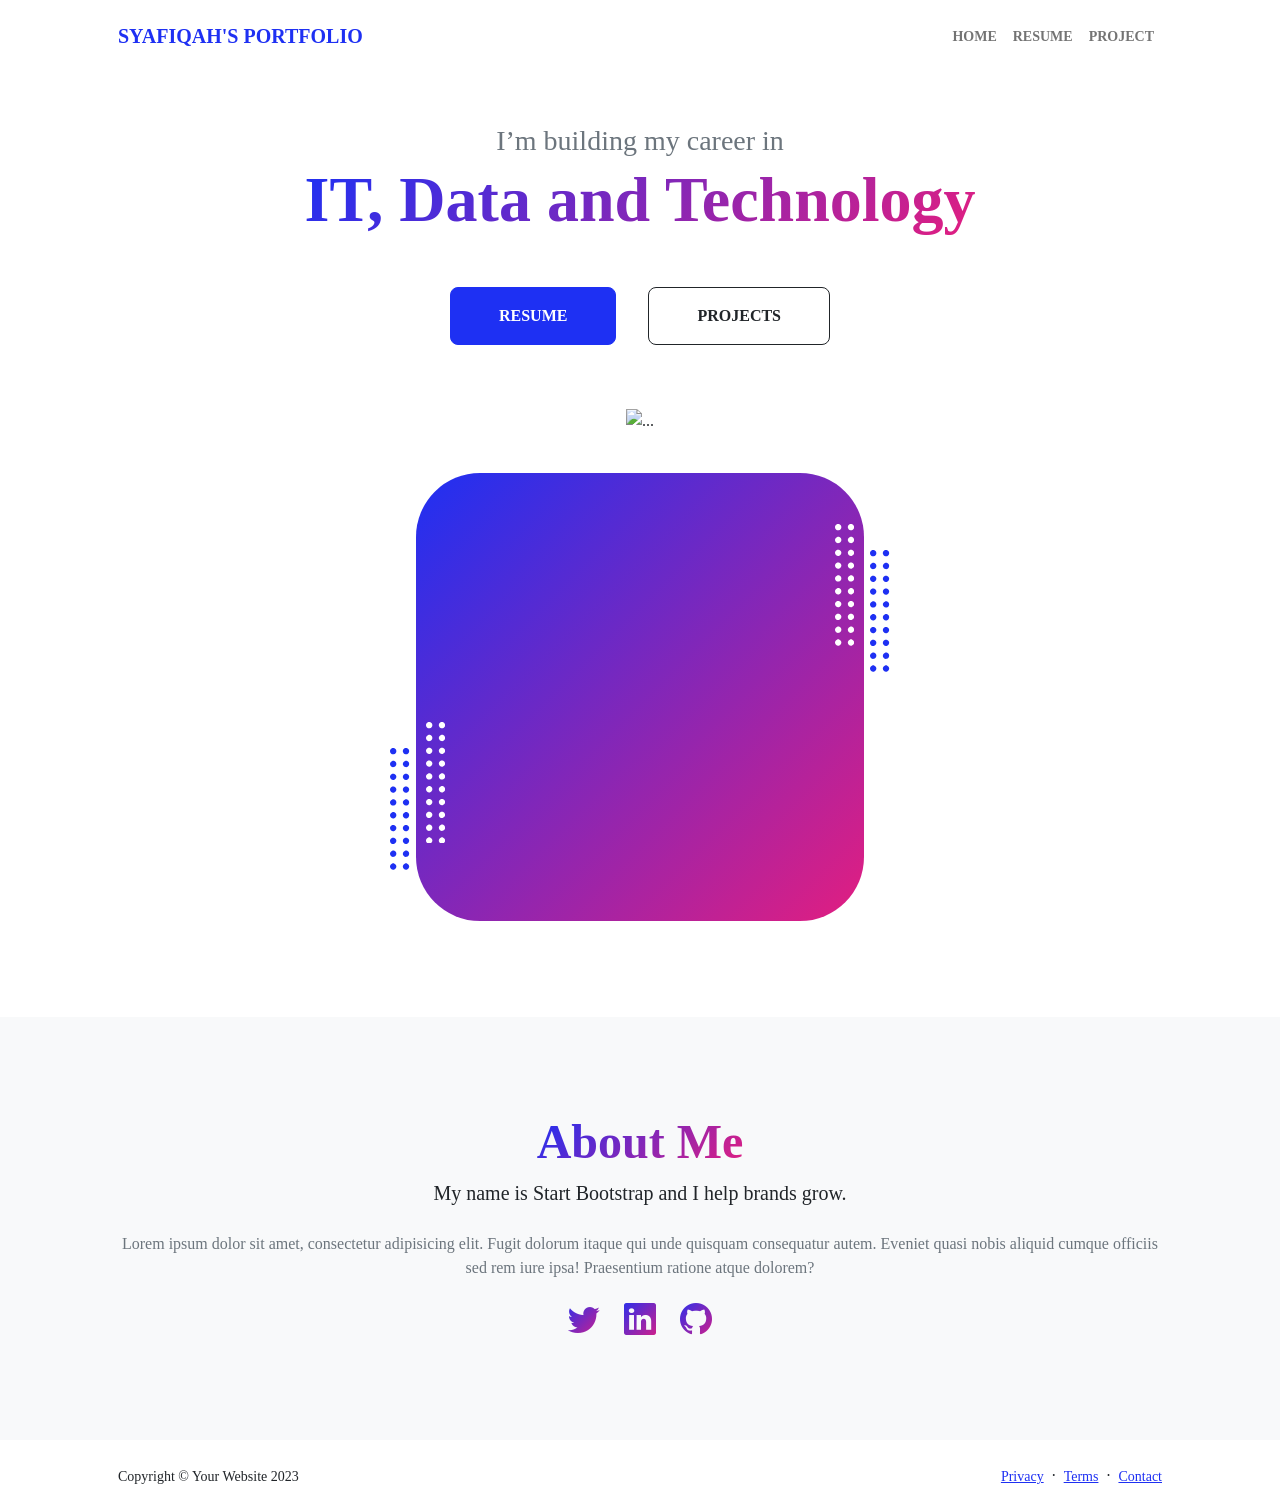
==== commit 7af97ad7: "Update title and content for portfolio page" ====
--- a/index.html
+++ b/index.html
@@ -5,58 +5,51 @@
         <meta name="viewport" content="width=device-width, initial-scale=1, shrink-to-fit=no" />
         <meta name="description" content="" />
         <meta name="author" content="" />
-        <title>Personal - Start Bootstrap Theme</title>
-        <!-- Favicon-->
+        <title>Home - Syafiqah's Portfolio</title>
         <link rel="icon" type="image/x-icon" href="assets/favicon.ico" />
-        <!-- Custom Google font-->
         <link rel="preconnect" href="https://fonts.googleapis.com" />
         <link rel="preconnect" href="https://fonts.gstatic.com" crossorigin />
         <link href="https://fonts.googleapis.com/css2?family=Plus+Jakarta+Sans:wght@100;200;300;400;500;600;700;800;900&amp;display=swap" rel="stylesheet" />
-        <!-- Bootstrap icons-->
         <link href="https://cdn.jsdelivr.net/npm/bootstrap-icons@1.8.1/font/bootstrap-icons.css" rel="stylesheet" />
-        <!-- Core theme CSS (includes Bootstrap)-->
         <link href="css/styles.css" rel="stylesheet" />
     </head>
     <body class="d-flex flex-column h-100">
         <main class="flex-shrink-0">
-            <!-- Navigation-->
+            <!-- NAVIGATION -->
             <nav class="navbar navbar-expand-lg navbar-light bg-white py-3">
                 <div class="container px-5">
-                    <a class="navbar-brand" href="index.html"><span class="fw-bolder text-primary">Start Bootstrap</span></a>
+                    <a class="navbar-brand" href="index.html"><span class="fw-bolder text-primary">SYAFIQAH'S PORTFOLIO</span></a>
                     <button class="navbar-toggler" type="button" data-bs-toggle="collapse" data-bs-target="#navbarSupportedContent" aria-controls="navbarSupportedContent" aria-expanded="false" aria-label="Toggle navigation"><span class="navbar-toggler-icon"></span></button>
                     <div class="collapse navbar-collapse" id="navbarSupportedContent">
                         <ul class="navbar-nav ms-auto mb-2 mb-lg-0 small fw-bolder">
-                            <li class="nav-item"><a class="nav-link" href="index.html">Home</a></li>
-                            <li class="nav-item"><a class="nav-link" href="resume.html">Resume</a></li>
-                            <li class="nav-item"><a class="nav-link" href="projects.html">Projects</a></li>
-                            <li class="nav-item"><a class="nav-link" href="contact.html">Contact</a></li>
+                            <li class="nav-item"><a class="nav-link" href="index.html">HOME</a></li>
+                            <li class="nav-item"><a class="nav-link" href="resume.html">RESUME</a></li>
+                            <li class="nav-item"><a class="nav-link" href="projects.html">PROJECT</a></li>
                         </ul>
                     </div>
                 </div>
             </nav>
-            <!-- Header-->
+            <!-- HEADER -->
             <header class="py-5">
                 <div class="container px-5 pb-5">
                     <div class="row gx-5 align-items-center">
                         <div class="col-xxl-5">
-                            <!-- Header text content-->
                             <div class="text-center text-xxl-start">
-                                <div class="badge bg-gradient-primary-to-secondary text-white mb-4"><div class="text-uppercase">Design &middot; Development &middot; Marketing</div></div>
-                                <div class="fs-3 fw-light text-muted">I can help your business to</div>
-                                <h1 class="display-3 fw-bolder mb-5"><span class="text-gradient d-inline">Get online and grow fast</span></h1>
+                                <div class="fs-3 fw-light text-muted">I’m building my career in</div>
+                                <h1 class="display-3 fw-bolder mb-5"><span class="text-gradient d-inline">IT, Data and Technology</span></h1>
                                 <div class="d-grid gap-3 d-sm-flex justify-content-sm-center justify-content-xxl-start mb-3">
-                                    <a class="btn btn-primary btn-lg px-5 py-3 me-sm-3 fs-6 fw-bolder" href="resume.html">Resume</a>
-                                    <a class="btn btn-outline-dark btn-lg px-5 py-3 fs-6 fw-bolder" href="projects.html">Projects</a>
+                                    <a class="btn btn-primary btn-lg px-5 py-3 me-sm-3 fs-6 fw-bolder" href="resume.html">RESUME</a>
+                                    <a class="btn btn-outline-dark btn-lg px-5 py-3 fs-6 fw-bolder" href="projects.html">PROJECTS</a>
                                 </div>
                             </div>
                         </div>
                         <div class="col-xxl-7">
-                            <!-- Header profile picture-->
+                            <!-- PROFILE PICTURE-->
                             <div class="d-flex justify-content-center mt-5 mt-xxl-0">
                                 <div class="profile bg-gradient-primary-to-secondary">
                                     <!-- TIP: For best results, use a photo with a transparent background like the demo example below-->
                                     <!-- Watch a tutorial on how to do this on YouTube (link)-->
-                                    <img class="profile-img" src="assets/profile.png" alt="..." />
+                                    <img class="profile-img" src="assets/Amy.png" alt="..." />
                                     <div class="dots-1">
                                         <!-- SVG Dots-->
                                         <svg version="1.1" xmlns="http://www.w3.org/2000/svg" xmlns:xlink="http://www.w3.org/1999/xlink" x="0px" y="0px" viewBox="0 0 191.6 1215.4" style="enable-background: new 0 0 191.6 1215.4" xml:space="preserve">
--- a/css/styles.css
+++ b/css/styles.css
@@ -0,0 +1,11740 @@
+@charset "UTF-8";
+
+:root {
+  --bs-blue: #1e30f3;
+  --bs-indigo: #6610f2;
+  --bs-purple: #6f42c1;
+  --bs-pink: #e21e80;
+  --bs-red: #dc3545;
+  --bs-orange: #fd7e14;
+  --bs-yellow: #ffc107;
+  --bs-green: #198754;
+  --bs-teal: #20c997;
+  --bs-cyan: #0dcaf0;
+  --bs-black: #000;
+  --bs-white: #fff;
+  --bs-gray: #6c757d;
+  --bs-gray-dark: #343a40;
+  --bs-gray-100: #f8f9fa;
+  --bs-gray-200: #e9ecef;
+  --bs-gray-300: #dee2e6;
+  --bs-gray-400: #ced4da;
+  --bs-gray-500: #adb5bd;
+  --bs-gray-600: #6c757d;
+  --bs-gray-700: #495057;
+  --bs-gray-800: #343a40;
+  --bs-gray-900: #212529;
+  --bs-primary: #1e30f3;
+  --bs-secondary: #e21e80;
+  --bs-success: #198754;
+  --bs-info: #0dcaf0;
+  --bs-warning: #ffc107;
+  --bs-danger: #dc3545;
+  --bs-light: #f8f9fa;
+  --bs-dark: #212529;
+  --bs-primary-rgb: 30, 48, 243;
+  --bs-secondary-rgb: 226, 30, 128;
+  --bs-success-rgb: 25, 135, 84;
+  --bs-info-rgb: 13, 202, 240;
+  --bs-warning-rgb: 255, 193, 7;
+  --bs-danger-rgb: 220, 53, 69;
+  --bs-light-rgb: 248, 249, 250;
+  --bs-dark-rgb: 33, 37, 41;
+  --bs-white-rgb: 255, 255, 255;
+  --bs-black-rgb: 0, 0, 0;
+  --bs-body-color-rgb: 33, 37, 41;
+  --bs-body-bg-rgb: 255, 255, 255;
+  --bs-font-sans-serif: "Plus Jakarta Sans";
+  --bs-font-monospace: SFMono-Regular, Menlo, Monaco, Consolas, "Liberation Mono", "Courier New", monospace;
+  --bs-gradient: linear-gradient(180deg, rgba(255, 255, 255, 0.15), rgba(255, 255, 255, 0));
+  --bs-body-font-family: var(--bs-font-sans-serif);
+  --bs-body-font-size: 1rem;
+  --bs-body-font-weight: 400;
+  --bs-body-line-height: 1.5;
+  --bs-body-color: #212529;
+  --bs-body-bg: #fff;
+  --bs-border-width: 1px;
+  --bs-border-style: solid;
+  --bs-border-color: #dee2e6;
+  --bs-border-color-translucent: rgba(0, 0, 0, 0.175);
+  --bs-border-radius: 0.375rem;
+  --bs-border-radius-sm: 0.25rem;
+  --bs-border-radius-lg: 0.5rem;
+  --bs-border-radius-xl: 1rem;
+  --bs-border-radius-2xl: 2rem;
+  --bs-border-radius-pill: 50rem;
+  --bs-link-color: #1e30f3;
+  --bs-link-hover-color: #1826c2;
+  --bs-code-color: #e21e80;
+  --bs-highlight-bg: #fff3cd;
+}
+
+*,
+*::before,
+*::after {
+  box-sizing: border-box;
+}
+
+@media (prefers-reduced-motion: no-preference) {
+  :root {
+    scroll-behavior: smooth;
+  }
+}
+
+body {
+  margin: 0;
+  font-family: var(--bs-body-font-family);
+  font-size: var(--bs-body-font-size);
+  font-weight: var(--bs-body-font-weight);
+  line-height: var(--bs-body-line-height);
+  color: var(--bs-body-color);
+  text-align: var(--bs-body-text-align);
+  background-color: var(--bs-body-bg);
+  -webkit-text-size-adjust: 100%;
+  -webkit-tap-highlight-color: rgba(0, 0, 0, 0);
+}
+
+hr {
+  margin: 1rem 0;
+  color: inherit;
+  border: 0;
+  border-top: 1px solid;
+  opacity: 0.25;
+}
+
+h6, .h6, h5, .h5, h4, .h4, h3, .h3, h2, .h2, h1, .h1 {
+  margin-top: 0;
+  margin-bottom: 0.5rem;
+  font-weight: 500;
+  line-height: 1.2;
+}
+
+h1, .h1 {
+  font-size: calc(1.375rem + 1.5vw);
+}
+@media (min-width: 1200px) {
+  h1, .h1 {
+    font-size: 2.5rem;
+  }
+}
+
+h2, .h2 {
+  font-size: calc(1.325rem + 0.9vw);
+}
+@media (min-width: 1200px) {
+  h2, .h2 {
+    font-size: 2rem;
+  }
+}
+
+h3, .h3 {
+  font-size: calc(1.3rem + 0.6vw);
+}
+@media (min-width: 1200px) {
+  h3, .h3 {
+    font-size: 1.75rem;
+  }
+}
+
+h4, .h4 {
+  font-size: calc(1.275rem + 0.3vw);
+}
+@media (min-width: 1200px) {
+  h4, .h4 {
+    font-size: 1.5rem;
+  }
+}
+
+h5, .h5 {
+  font-size: 1.25rem;
+}
+
+h6, .h6 {
+  font-size: 1rem;
+}
+
+p {
+  margin-top: 0;
+  margin-bottom: 1rem;
+}
+
+abbr[title] {
+  -webkit-text-decoration: underline dotted;
+          text-decoration: underline dotted;
+  cursor: help;
+  -webkit-text-decoration-skip-ink: none;
+          text-decoration-skip-ink: none;
+}
+
+address {
+  margin-bottom: 1rem;
+  font-style: normal;
+  line-height: inherit;
+}
+
+ol,
+ul {
+  padding-left: 2rem;
+}
+
+ol,
+ul,
+dl {
+  margin-top: 0;
+  margin-bottom: 1rem;
+}
+
+ol ol,
+ul ul,
+ol ul,
+ul ol {
+  margin-bottom: 0;
+}
+
+dt {
+  font-weight: 700;
+}
+
+dd {
+  margin-bottom: 0.5rem;
+  margin-left: 0;
+}
+
+blockquote {
+  margin: 0 0 1rem;
+}
+
+b,
+strong {
+  font-weight: bolder;
+}
+
+small, .small {
+  font-size: 0.875em;
+}
+
+mark, .mark {
+  padding: 0.1875em;
+  background-color: var(--bs-highlight-bg);
+}
+
+sub,
+sup {
+  position: relative;
+  font-size: 0.75em;
+  line-height: 0;
+  vertical-align: baseline;
+}
+
+sub {
+  bottom: -0.25em;
+}
+
+sup {
+  top: -0.5em;
+}
+
+a {
+  color: var(--bs-link-color);
+  text-decoration: underline;
+}
+a:hover {
+  color: var(--bs-link-hover-color);
+}
+
+a:not([href]):not([class]), a:not([href]):not([class]):hover {
+  color: inherit;
+  text-decoration: none;
+}
+
+pre,
+code,
+kbd,
+samp {
+  font-family: var(--bs-font-monospace);
+  font-size: 1em;
+}
+
+pre {
+  display: block;
+  margin-top: 0;
+  margin-bottom: 1rem;
+  overflow: auto;
+  font-size: 0.875em;
+}
+pre code {
+  font-size: inherit;
+  color: inherit;
+  word-break: normal;
+}
+
+code {
+  font-size: 0.875em;
+  color: var(--bs-code-color);
+  word-wrap: break-word;
+}
+a > code {
+  color: inherit;
+}
+
+kbd {
+  padding: 0.1875rem 0.375rem;
+  font-size: 0.875em;
+  color: var(--bs-body-bg);
+  background-color: var(--bs-body-color);
+  border-radius: 0.25rem;
+}
+kbd kbd {
+  padding: 0;
+  font-size: 1em;
+}
+
+figure {
+  margin: 0 0 1rem;
+}
+
+img,
+svg {
+  vertical-align: middle;
+}
+
+table {
+  caption-side: bottom;
+  border-collapse: collapse;
+}
+
+caption {
+  padding-top: 0.5rem;
+  padding-bottom: 0.5rem;
+  color: #6c757d;
+  text-align: left;
+}
+
+th {
+  text-align: inherit;
+  text-align: -webkit-match-parent;
+}
+
+thead,
+tbody,
+tfoot,
+tr,
+td,
+th {
+  border-color: inherit;
+  border-style: solid;
+  border-width: 0;
+}
+
+label {
+  display: inline-block;
+}
+
+button {
+  border-radius: 0;
+}
+
+button:focus:not(:focus-visible) {
+  outline: 0;
+}
+
+input,
+button,
+select,
+optgroup,
+textarea {
+  margin: 0;
+  font-family: inherit;
+  font-size: inherit;
+  line-height: inherit;
+}
+
+button,
+select {
+  text-transform: none;
+}
+
+[role=button] {
+  cursor: pointer;
+}
+
+select {
+  word-wrap: normal;
+}
+select:disabled {
+  opacity: 1;
+}
+
+[list]:not([type=date]):not([type=datetime-local]):not([type=month]):not([type=week]):not([type=time])::-webkit-calendar-picker-indicator {
+  display: none !important;
+}
+
+button,
+[type=button],
+[type=reset],
+[type=submit] {
+  -webkit-appearance: button;
+}
+button:not(:disabled),
+[type=button]:not(:disabled),
+[type=reset]:not(:disabled),
+[type=submit]:not(:disabled) {
+  cursor: pointer;
+}
+
+::-moz-focus-inner {
+  padding: 0;
+  border-style: none;
+}
+
+textarea {
+  resize: vertical;
+}
+
+fieldset {
+  min-width: 0;
+  padding: 0;
+  margin: 0;
+  border: 0;
+}
+
+legend {
+  float: left;
+  width: 100%;
+  padding: 0;
+  margin-bottom: 0.5rem;
+  font-size: calc(1.275rem + 0.3vw);
+  line-height: inherit;
+}
+@media (min-width: 1200px) {
+  legend {
+    font-size: 1.5rem;
+  }
+}
+legend + * {
+  clear: left;
+}
+
+::-webkit-datetime-edit-fields-wrapper,
+::-webkit-datetime-edit-text,
+::-webkit-datetime-edit-minute,
+::-webkit-datetime-edit-hour-field,
+::-webkit-datetime-edit-day-field,
+::-webkit-datetime-edit-month-field,
+::-webkit-datetime-edit-year-field {
+  padding: 0;
+}
+
+::-webkit-inner-spin-button {
+  height: auto;
+}
+
+[type=search] {
+  outline-offset: -2px;
+  -webkit-appearance: textfield;
+}
+
+/* rtl:raw:
+[type="tel"],
+[type="url"],
+[type="email"],
+[type="number"] {
+  direction: ltr;
+}
+*/
+::-webkit-search-decoration {
+  -webkit-appearance: none;
+}
+
+::-webkit-color-swatch-wrapper {
+  padding: 0;
+}
+
+::file-selector-button {
+  font: inherit;
+  -webkit-appearance: button;
+}
+
+output {
+  display: inline-block;
+}
+
+iframe {
+  border: 0;
+}
+
+summary {
+  display: list-item;
+  cursor: pointer;
+}
+
+progress {
+  vertical-align: baseline;
+}
+
+[hidden] {
+  display: none !important;
+}
+
+.lead {
+  font-size: 1.25rem;
+  font-weight: 300;
+}
+
+.display-1 {
+  font-size: calc(1.625rem + 4.5vw);
+  font-weight: 300;
+  line-height: 1.2;
+}
+@media (min-width: 1200px) {
+  .display-1 {
+    font-size: 5rem;
+  }
+}
+
+.display-2 {
+  font-size: calc(1.575rem + 3.9vw);
+  font-weight: 300;
+  line-height: 1.2;
+}
+@media (min-width: 1200px) {
+  .display-2 {
+    font-size: 4.5rem;
+  }
+}
+
+.display-3 {
+  font-size: calc(1.525rem + 3.3vw);
+  font-weight: 300;
+  line-height: 1.2;
+}
+@media (min-width: 1200px) {
+  .display-3 {
+    font-size: 4rem;
+  }
+}
+
+.display-4 {
+  font-size: calc(1.475rem + 2.7vw);
+  font-weight: 300;
+  line-height: 1.2;
+}
+@media (min-width: 1200px) {
+  .display-4 {
+    font-size: 3.5rem;
+  }
+}
+
+.display-5 {
+  font-size: calc(1.425rem + 2.1vw);
+  font-weight: 300;
+  line-height: 1.2;
+}
+@media (min-width: 1200px) {
+  .display-5 {
+    font-size: 3rem;
+  }
+}
+
+.display-6 {
+  font-size: calc(1.375rem + 1.5vw);
+  font-weight: 300;
+  line-height: 1.2;
+}
+@media (min-width: 1200px) {
+  .display-6 {
+    font-size: 2.5rem;
+  }
+}
+
+.list-unstyled {
+  padding-left: 0;
+  list-style: none;
+}
+
+.list-inline {
+  padding-left: 0;
+  list-style: none;
+}
+
+.list-inline-item {
+  display: inline-block;
+}
+.list-inline-item:not(:last-child) {
+  margin-right: 0.5rem;
+}
+
+.initialism {
+  font-size: 0.875em;
+  text-transform: uppercase;
+}
+
+.blockquote {
+  margin-bottom: 1rem;
+  font-size: 1.25rem;
+}
+.blockquote > :last-child {
+  margin-bottom: 0;
+}
+
+.blockquote-footer {
+  margin-top: -1rem;
+  margin-bottom: 1rem;
+  font-size: 0.875em;
+  color: #6c757d;
+}
+.blockquote-footer::before {
+  content: "— ";
+}
+
+.img-fluid {
+  max-width: 100%;
+  height: auto;
+}
+
+.img-thumbnail {
+  padding: 0.25rem;
+  background-color: #fff;
+  border: 1px solid var(--bs-border-color);
+  border-radius: 0.375rem;
+  max-width: 100%;
+  height: auto;
+}
+
+.figure {
+  display: inline-block;
+}
+
+.figure-img {
+  margin-bottom: 0.5rem;
+  line-height: 1;
+}
+
+.figure-caption {
+  font-size: 0.875em;
+  color: #6c757d;
+}
+
+.container,
+.container-fluid,
+.container-xxl,
+.container-xl,
+.container-lg,
+.container-md,
+.container-sm {
+  --bs-gutter-x: 1.5rem;
+  --bs-gutter-y: 0;
+  width: 100%;
+  padding-right: calc(var(--bs-gutter-x) * 0.5);
+  padding-left: calc(var(--bs-gutter-x) * 0.5);
+  margin-right: auto;
+  margin-left: auto;
+}
+
+@media (min-width: 576px) {
+  .container-sm, .container {
+    max-width: 540px;
+  }
+}
+@media (min-width: 768px) {
+  .container-md, .container-sm, .container {
+    max-width: 720px;
+  }
+}
+@media (min-width: 992px) {
+  .container-lg, .container-md, .container-sm, .container {
+    max-width: 960px;
+  }
+}
+@media (min-width: 1200px) {
+  .container-xl, .container-lg, .container-md, .container-sm, .container {
+    max-width: 1140px;
+  }
+}
+@media (min-width: 1400px) {
+  .container-xxl, .container-xl, .container-lg, .container-md, .container-sm, .container {
+    max-width: 1320px;
+  }
+}
+.row {
+  --bs-gutter-x: 1.5rem;
+  --bs-gutter-y: 0;
+  display: flex;
+  flex-wrap: wrap;
+  margin-top: calc(-1 * var(--bs-gutter-y));
+  margin-right: calc(-0.5 * var(--bs-gutter-x));
+  margin-left: calc(-0.5 * var(--bs-gutter-x));
+}
+.row > * {
+  flex-shrink: 0;
+  width: 100%;
+  max-width: 100%;
+  padding-right: calc(var(--bs-gutter-x) * 0.5);
+  padding-left: calc(var(--bs-gutter-x) * 0.5);
+  margin-top: var(--bs-gutter-y);
+}
+
+.col {
+  flex: 1 0 0%;
+}
+
+.row-cols-auto > * {
+  flex: 0 0 auto;
+  width: auto;
+}
+
+.row-cols-1 > * {
+  flex: 0 0 auto;
+  width: 100%;
+}
+
+.row-cols-2 > * {
+  flex: 0 0 auto;
+  width: 50%;
+}
+
+.row-cols-3 > * {
+  flex: 0 0 auto;
+  width: 33.3333333333%;
+}
+
+.row-cols-4 > * {
+  flex: 0 0 auto;
+  width: 25%;
+}
+
+.row-cols-5 > * {
+  flex: 0 0 auto;
+  width: 20%;
+}
+
+.row-cols-6 > * {
+  flex: 0 0 auto;
+  width: 16.6666666667%;
+}
+
+.col-auto {
+  flex: 0 0 auto;
+  width: auto;
+}
+
+.col-1 {
+  flex: 0 0 auto;
+  width: 8.33333333%;
+}
+
+.col-2 {
+  flex: 0 0 auto;
+  width: 16.66666667%;
+}
+
+.col-3 {
+  flex: 0 0 auto;
+  width: 25%;
+}
+
+.col-4 {
+  flex: 0 0 auto;
+  width: 33.33333333%;
+}
+
+.col-5 {
+  flex: 0 0 auto;
+  width: 41.66666667%;
+}
+
+.col-6 {
+  flex: 0 0 auto;
+  width: 50%;
+}
+
+.col-7 {
+  flex: 0 0 auto;
+  width: 58.33333333%;
+}
+
+.col-8 {
+  flex: 0 0 auto;
+  width: 66.66666667%;
+}
+
+.col-9 {
+  flex: 0 0 auto;
+  width: 75%;
+}
+
+.col-10 {
+  flex: 0 0 auto;
+  width: 83.33333333%;
+}
+
+.col-11 {
+  flex: 0 0 auto;
+  width: 91.66666667%;
+}
+
+.col-12 {
+  flex: 0 0 auto;
+  width: 100%;
+}
+
+.offset-1 {
+  margin-left: 8.33333333%;
+}
+
+.offset-2 {
+  margin-left: 16.66666667%;
+}
+
+.offset-3 {
+  margin-left: 25%;
+}
+
+.offset-4 {
+  margin-left: 33.33333333%;
+}
+
+.offset-5 {
+  margin-left: 41.66666667%;
+}
+
+.offset-6 {
+  margin-left: 50%;
+}
+
+.offset-7 {
+  margin-left: 58.33333333%;
+}
+
+.offset-8 {
+  margin-left: 66.66666667%;
+}
+
+.offset-9 {
+  margin-left: 75%;
+}
+
+.offset-10 {
+  margin-left: 83.33333333%;
+}
+
+.offset-11 {
+  margin-left: 91.66666667%;
+}
+
+.g-0,
+.gx-0 {
+  --bs-gutter-x: 0;
+}
+
+.g-0,
+.gy-0 {
+  --bs-gutter-y: 0;
+}
+
+.g-1,
+.gx-1 {
+  --bs-gutter-x: 0.25rem;
+}
+
+.g-1,
+.gy-1 {
+  --bs-gutter-y: 0.25rem;
+}
+
+.g-2,
+.gx-2 {
+  --bs-gutter-x: 0.5rem;
+}
+
+.g-2,
+.gy-2 {
+  --bs-gutter-y: 0.5rem;
+}
+
+.g-3,
+.gx-3 {
+  --bs-gutter-x: 1rem;
+}
+
+.g-3,
+.gy-3 {
+  --bs-gutter-y: 1rem;
+}
+
+.g-4,
+.gx-4 {
+  --bs-gutter-x: 1.5rem;
+}
+
+.g-4,
+.gy-4 {
+  --bs-gutter-y: 1.5rem;
+}
+
+.g-5,
+.gx-5 {
+  --bs-gutter-x: 3rem;
+}
+
+.g-5,
+.gy-5 {
+  --bs-gutter-y: 3rem;
+}
+
+@media (min-width: 576px) {
+  .col-sm {
+    flex: 1 0 0%;
+  }
+  .row-cols-sm-auto > * {
+    flex: 0 0 auto;
+    width: auto;
+  }
+  .row-cols-sm-1 > * {
+    flex: 0 0 auto;
+    width: 100%;
+  }
+  .row-cols-sm-2 > * {
+    flex: 0 0 auto;
+    width: 50%;
+  }
+  .row-cols-sm-3 > * {
+    flex: 0 0 auto;
+    width: 33.3333333333%;
+  }
+  .row-cols-sm-4 > * {
+    flex: 0 0 auto;
+    width: 25%;
+  }
+  .row-cols-sm-5 > * {
+    flex: 0 0 auto;
+    width: 20%;
+  }
+  .row-cols-sm-6 > * {
+    flex: 0 0 auto;
+    width: 16.6666666667%;
+  }
+  .col-sm-auto {
+    flex: 0 0 auto;
+    width: auto;
+  }
+  .col-sm-1 {
+    flex: 0 0 auto;
+    width: 8.33333333%;
+  }
+  .col-sm-2 {
+    flex: 0 0 auto;
+    width: 16.66666667%;
+  }
+  .col-sm-3 {
+    flex: 0 0 auto;
+    width: 25%;
+  }
+  .col-sm-4 {
+    flex: 0 0 auto;
+    width: 33.33333333%;
+  }
+  .col-sm-5 {
+    flex: 0 0 auto;
+    width: 41.66666667%;
+  }
+  .col-sm-6 {
+    flex: 0 0 auto;
+    width: 50%;
+  }
+  .col-sm-7 {
+    flex: 0 0 auto;
+    width: 58.33333333%;
+  }
+  .col-sm-8 {
+    flex: 0 0 auto;
+    width: 66.66666667%;
+  }
+  .col-sm-9 {
+    flex: 0 0 auto;
+    width: 75%;
+  }
+  .col-sm-10 {
+    flex: 0 0 auto;
+    width: 83.33333333%;
+  }
+  .col-sm-11 {
+    flex: 0 0 auto;
+    width: 91.66666667%;
+  }
+  .col-sm-12 {
+    flex: 0 0 auto;
+    width: 100%;
+  }
+  .offset-sm-0 {
+    margin-left: 0;
+  }
+  .offset-sm-1 {
+    margin-left: 8.33333333%;
+  }
+  .offset-sm-2 {
+    margin-left: 16.66666667%;
+  }
+  .offset-sm-3 {
+    margin-left: 25%;
+  }
+  .offset-sm-4 {
+    margin-left: 33.33333333%;
+  }
+  .offset-sm-5 {
+    margin-left: 41.66666667%;
+  }
+  .offset-sm-6 {
+    margin-left: 50%;
+  }
+  .offset-sm-7 {
+    margin-left: 58.33333333%;
+  }
+  .offset-sm-8 {
+    margin-left: 66.66666667%;
+  }
+  .offset-sm-9 {
+    margin-left: 75%;
+  }
+  .offset-sm-10 {
+    margin-left: 83.33333333%;
+  }
+  .offset-sm-11 {
+    margin-left: 91.66666667%;
+  }
+  .g-sm-0,
+  .gx-sm-0 {
+    --bs-gutter-x: 0;
+  }
+  .g-sm-0,
+  .gy-sm-0 {
+    --bs-gutter-y: 0;
+  }
+  .g-sm-1,
+  .gx-sm-1 {
+    --bs-gutter-x: 0.25rem;
+  }
+  .g-sm-1,
+  .gy-sm-1 {
+    --bs-gutter-y: 0.25rem;
+  }
+  .g-sm-2,
+  .gx-sm-2 {
+    --bs-gutter-x: 0.5rem;
+  }
+  .g-sm-2,
+  .gy-sm-2 {
+    --bs-gutter-y: 0.5rem;
+  }
+  .g-sm-3,
+  .gx-sm-3 {
+    --bs-gutter-x: 1rem;
+  }
+  .g-sm-3,
+  .gy-sm-3 {
+    --bs-gutter-y: 1rem;
+  }
+  .g-sm-4,
+  .gx-sm-4 {
+    --bs-gutter-x: 1.5rem;
+  }
+  .g-sm-4,
+  .gy-sm-4 {
+    --bs-gutter-y: 1.5rem;
+  }
+  .g-sm-5,
+  .gx-sm-5 {
+    --bs-gutter-x: 3rem;
+  }
+  .g-sm-5,
+  .gy-sm-5 {
+    --bs-gutter-y: 3rem;
+  }
+}
+@media (min-width: 768px) {
+  .col-md {
+    flex: 1 0 0%;
+  }
+  .row-cols-md-auto > * {
+    flex: 0 0 auto;
+    width: auto;
+  }
+  .row-cols-md-1 > * {
+    flex: 0 0 auto;
+    width: 100%;
+  }
+  .row-cols-md-2 > * {
+    flex: 0 0 auto;
+    width: 50%;
+  }
+  .row-cols-md-3 > * {
+    flex: 0 0 auto;
+    width: 33.3333333333%;
+  }
+  .row-cols-md-4 > * {
+    flex: 0 0 auto;
+    width: 25%;
+  }
+  .row-cols-md-5 > * {
+    flex: 0 0 auto;
+    width: 20%;
+  }
+  .row-cols-md-6 > * {
+    flex: 0 0 auto;
+    width: 16.6666666667%;
+  }
+  .col-md-auto {
+    flex: 0 0 auto;
+    width: auto;
+  }
+  .col-md-1 {
+    flex: 0 0 auto;
+    width: 8.33333333%;
+  }
+  .col-md-2 {
+    flex: 0 0 auto;
+    width: 16.66666667%;
+  }
+  .col-md-3 {
+    flex: 0 0 auto;
+    width: 25%;
+  }
+  .col-md-4 {
+    flex: 0 0 auto;
+    width: 33.33333333%;
+  }
+  .col-md-5 {
+    flex: 0 0 auto;
+    width: 41.66666667%;
+  }
+  .col-md-6 {
+    flex: 0 0 auto;
+    width: 50%;
+  }
+  .col-md-7 {
+    flex: 0 0 auto;
+    width: 58.33333333%;
+  }
+  .col-md-8 {
+    flex: 0 0 auto;
+    width: 66.66666667%;
+  }
+  .col-md-9 {
+    flex: 0 0 auto;
+    width: 75%;
+  }
+  .col-md-10 {
+    flex: 0 0 auto;
+    width: 83.33333333%;
+  }
+  .col-md-11 {
+    flex: 0 0 auto;
+    width: 91.66666667%;
+  }
+  .col-md-12 {
+    flex: 0 0 auto;
+    width: 100%;
+  }
+  .offset-md-0 {
+    margin-left: 0;
+  }
+  .offset-md-1 {
+    margin-left: 8.33333333%;
+  }
+  .offset-md-2 {
+    margin-left: 16.66666667%;
+  }
+  .offset-md-3 {
+    margin-left: 25%;
+  }
+  .offset-md-4 {
+    margin-left: 33.33333333%;
+  }
+  .offset-md-5 {
+    margin-left: 41.66666667%;
+  }
+  .offset-md-6 {
+    margin-left: 50%;
+  }
+  .offset-md-7 {
+    margin-left: 58.33333333%;
+  }
+  .offset-md-8 {
+    margin-left: 66.66666667%;
+  }
+  .offset-md-9 {
+    margin-left: 75%;
+  }
+  .offset-md-10 {
+    margin-left: 83.33333333%;
+  }
+  .offset-md-11 {
+    margin-left: 91.66666667%;
+  }
+  .g-md-0,
+  .gx-md-0 {
+    --bs-gutter-x: 0;
+  }
+  .g-md-0,
+  .gy-md-0 {
+    --bs-gutter-y: 0;
+  }
+  .g-md-1,
+  .gx-md-1 {
+    --bs-gutter-x: 0.25rem;
+  }
+  .g-md-1,
+  .gy-md-1 {
+    --bs-gutter-y: 0.25rem;
+  }
+  .g-md-2,
+  .gx-md-2 {
+    --bs-gutter-x: 0.5rem;
+  }
+  .g-md-2,
+  .gy-md-2 {
+    --bs-gutter-y: 0.5rem;
+  }
+  .g-md-3,
+  .gx-md-3 {
+    --bs-gutter-x: 1rem;
+  }
+  .g-md-3,
+  .gy-md-3 {
+    --bs-gutter-y: 1rem;
+  }
+  .g-md-4,
+  .gx-md-4 {
+    --bs-gutter-x: 1.5rem;
+  }
+  .g-md-4,
+  .gy-md-4 {
+    --bs-gutter-y: 1.5rem;
+  }
+  .g-md-5,
+  .gx-md-5 {
+    --bs-gutter-x: 3rem;
+  }
+  .g-md-5,
+  .gy-md-5 {
+    --bs-gutter-y: 3rem;
+  }
+}
+@media (min-width: 992px) {
+  .col-lg {
+    flex: 1 0 0%;
+  }
+  .row-cols-lg-auto > * {
+    flex: 0 0 auto;
+    width: auto;
+  }
+  .row-cols-lg-1 > * {
+    flex: 0 0 auto;
+    width: 100%;
+  }
+  .row-cols-lg-2 > * {
+    flex: 0 0 auto;
+    width: 50%;
+  }
+  .row-cols-lg-3 > * {
+    flex: 0 0 auto;
+    width: 33.3333333333%;
+  }
+  .row-cols-lg-4 > * {
+    flex: 0 0 auto;
+    width: 25%;
+  }
+  .row-cols-lg-5 > * {
+    flex: 0 0 auto;
+    width: 20%;
+  }
+  .row-cols-lg-6 > * {
+    flex: 0 0 auto;
+    width: 16.6666666667%;
+  }
+  .col-lg-auto {
+    flex: 0 0 auto;
+    width: auto;
+  }
+  .col-lg-1 {
+    flex: 0 0 auto;
+    width: 8.33333333%;
+  }
+  .col-lg-2 {
+    flex: 0 0 auto;
+    width: 16.66666667%;
+  }
+  .col-lg-3 {
+    flex: 0 0 auto;
+    width: 25%;
+  }
+  .col-lg-4 {
+    flex: 0 0 auto;
+    width: 33.33333333%;
+  }
+  .col-lg-5 {
+    flex: 0 0 auto;
+    width: 41.66666667%;
+  }
+  .col-lg-6 {
+    flex: 0 0 auto;
+    width: 50%;
+  }
+  .col-lg-7 {
+    flex: 0 0 auto;
+    width: 58.33333333%;
+  }
+  .col-lg-8 {
+    flex: 0 0 auto;
+    width: 66.66666667%;
+  }
+  .col-lg-9 {
+    flex: 0 0 auto;
+    width: 75%;
+  }
+  .col-lg-10 {
+    flex: 0 0 auto;
+    width: 83.33333333%;
+  }
+  .col-lg-11 {
+    flex: 0 0 auto;
+    width: 91.66666667%;
+  }
+  .col-lg-12 {
+    flex: 0 0 auto;
+    width: 100%;
+  }
+  .offset-lg-0 {
+    margin-left: 0;
+  }
+  .offset-lg-1 {
+    margin-left: 8.33333333%;
+  }
+  .offset-lg-2 {
+    margin-left: 16.66666667%;
+  }
+  .offset-lg-3 {
+    margin-left: 25%;
+  }
+  .offset-lg-4 {
+    margin-left: 33.33333333%;
+  }
+  .offset-lg-5 {
+    margin-left: 41.66666667%;
+  }
+  .offset-lg-6 {
+    margin-left: 50%;
+  }
+  .offset-lg-7 {
+    margin-left: 58.33333333%;
+  }
+  .offset-lg-8 {
+    margin-left: 66.66666667%;
+  }
+  .offset-lg-9 {
+    margin-left: 75%;
+  }
+  .offset-lg-10 {
+    margin-left: 83.33333333%;
+  }
+  .offset-lg-11 {
+    margin-left: 91.66666667%;
+  }
+  .g-lg-0,
+  .gx-lg-0 {
+    --bs-gutter-x: 0;
+  }
+  .g-lg-0,
+  .gy-lg-0 {
+    --bs-gutter-y: 0;
+  }
+  .g-lg-1,
+  .gx-lg-1 {
+    --bs-gutter-x: 0.25rem;
+  }
+  .g-lg-1,
+  .gy-lg-1 {
+    --bs-gutter-y: 0.25rem;
+  }
+  .g-lg-2,
+  .gx-lg-2 {
+    --bs-gutter-x: 0.5rem;
+  }
+  .g-lg-2,
+  .gy-lg-2 {
+    --bs-gutter-y: 0.5rem;
+  }
+  .g-lg-3,
+  .gx-lg-3 {
+    --bs-gutter-x: 1rem;
+  }
+  .g-lg-3,
+  .gy-lg-3 {
+    --bs-gutter-y: 1rem;
+  }
+  .g-lg-4,
+  .gx-lg-4 {
+    --bs-gutter-x: 1.5rem;
+  }
+  .g-lg-4,
+  .gy-lg-4 {
+    --bs-gutter-y: 1.5rem;
+  }
+  .g-lg-5,
+  .gx-lg-5 {
+    --bs-gutter-x: 3rem;
+  }
+  .g-lg-5,
+  .gy-lg-5 {
+    --bs-gutter-y: 3rem;
+  }
+}
+@media (min-width: 1200px) {
+  .col-xl {
+    flex: 1 0 0%;
+  }
+  .row-cols-xl-auto > * {
+    flex: 0 0 auto;
+    width: auto;
+  }
+  .row-cols-xl-1 > * {
+    flex: 0 0 auto;
+    width: 100%;
+  }
+  .row-cols-xl-2 > * {
+    flex: 0 0 auto;
+    width: 50%;
+  }
+  .row-cols-xl-3 > * {
+    flex: 0 0 auto;
+    width: 33.3333333333%;
+  }
+  .row-cols-xl-4 > * {
+    flex: 0 0 auto;
+    width: 25%;
+  }
+  .row-cols-xl-5 > * {
+    flex: 0 0 auto;
+    width: 20%;
+  }
+  .row-cols-xl-6 > * {
+    flex: 0 0 auto;
+    width: 16.6666666667%;
+  }
+  .col-xl-auto {
+    flex: 0 0 auto;
+    width: auto;
+  }
+  .col-xl-1 {
+    flex: 0 0 auto;
+    width: 8.33333333%;
+  }
+  .col-xl-2 {
+    flex: 0 0 auto;
+    width: 16.66666667%;
+  }
+  .col-xl-3 {
+    flex: 0 0 auto;
+    width: 25%;
+  }
+  .col-xl-4 {
+    flex: 0 0 auto;
+    width: 33.33333333%;
+  }
+  .col-xl-5 {
+    flex: 0 0 auto;
+    width: 41.66666667%;
+  }
+  .col-xl-6 {
+    flex: 0 0 auto;
+    width: 50%;
+  }
+  .col-xl-7 {
+    flex: 0 0 auto;
+    width: 58.33333333%;
+  }
+  .col-xl-8 {
+    flex: 0 0 auto;
+    width: 66.66666667%;
+  }
+  .col-xl-9 {
+    flex: 0 0 auto;
+    width: 75%;
+  }
+  .col-xl-10 {
+    flex: 0 0 auto;
+    width: 83.33333333%;
+  }
+  .col-xl-11 {
+    flex: 0 0 auto;
+    width: 91.66666667%;
+  }
+  .col-xl-12 {
+    flex: 0 0 auto;
+    width: 100%;
+  }
+  .offset-xl-0 {
+    margin-left: 0;
+  }
+  .offset-xl-1 {
+    margin-left: 8.33333333%;
+  }
+  .offset-xl-2 {
+    margin-left: 16.66666667%;
+  }
+  .offset-xl-3 {
+    margin-left: 25%;
+  }
+  .offset-xl-4 {
+    margin-left: 33.33333333%;
+  }
+  .offset-xl-5 {
+    margin-left: 41.66666667%;
+  }
+  .offset-xl-6 {
+    margin-left: 50%;
+  }
+  .offset-xl-7 {
+    margin-left: 58.33333333%;
+  }
+  .offset-xl-8 {
+    margin-left: 66.66666667%;
+  }
+  .offset-xl-9 {
+    margin-left: 75%;
+  }
+  .offset-xl-10 {
+    margin-left: 83.33333333%;
+  }
+  .offset-xl-11 {
+    margin-left: 91.66666667%;
+  }
+  .g-xl-0,
+  .gx-xl-0 {
+    --bs-gutter-x: 0;
+  }
+  .g-xl-0,
+  .gy-xl-0 {
+    --bs-gutter-y: 0;
+  }
+  .g-xl-1,
+  .gx-xl-1 {
+    --bs-gutter-x: 0.25rem;
+  }
+  .g-xl-1,
+  .gy-xl-1 {
+    --bs-gutter-y: 0.25rem;
+  }
+  .g-xl-2,
+  .gx-xl-2 {
+    --bs-gutter-x: 0.5rem;
+  }
+  .g-xl-2,
+  .gy-xl-2 {
+    --bs-gutter-y: 0.5rem;
+  }
+  .g-xl-3,
+  .gx-xl-3 {
+    --bs-gutter-x: 1rem;
+  }
+  .g-xl-3,
+  .gy-xl-3 {
+    --bs-gutter-y: 1rem;
+  }
+  .g-xl-4,
+  .gx-xl-4 {
+    --bs-gutter-x: 1.5rem;
+  }
+  .g-xl-4,
+  .gy-xl-4 {
+    --bs-gutter-y: 1.5rem;
+  }
+  .g-xl-5,
+  .gx-xl-5 {
+    --bs-gutter-x: 3rem;
+  }
+  .g-xl-5,
+  .gy-xl-5 {
+    --bs-gutter-y: 3rem;
+  }
+}
+@media (min-width: 1400px) {
+  .col-xxl {
+    flex: 1 0 0%;
+  }
+  .row-cols-xxl-auto > * {
+    flex: 0 0 auto;
+    width: auto;
+  }
+  .row-cols-xxl-1 > * {
+    flex: 0 0 auto;
+    width: 100%;
+  }
+  .row-cols-xxl-2 > * {
+    flex: 0 0 auto;
+    width: 50%;
+  }
+  .row-cols-xxl-3 > * {
+    flex: 0 0 auto;
+    width: 33.3333333333%;
+  }
+  .row-cols-xxl-4 > * {
+    flex: 0 0 auto;
+    width: 25%;
+  }
+  .row-cols-xxl-5 > * {
+    flex: 0 0 auto;
+    width: 20%;
+  }
+  .row-cols-xxl-6 > * {
+    flex: 0 0 auto;
+    width: 16.6666666667%;
+  }
+  .col-xxl-auto {
+    flex: 0 0 auto;
+    width: auto;
+  }
+  .col-xxl-1 {
+    flex: 0 0 auto;
+    width: 8.33333333%;
+  }
+  .col-xxl-2 {
+    flex: 0 0 auto;
+    width: 16.66666667%;
+  }
+  .col-xxl-3 {
+    flex: 0 0 auto;
+    width: 25%;
+  }
+  .col-xxl-4 {
+    flex: 0 0 auto;
+    width: 33.33333333%;
+  }
+  .col-xxl-5 {
+    flex: 0 0 auto;
+    width: 41.66666667%;
+  }
+  .col-xxl-6 {
+    flex: 0 0 auto;
+    width: 50%;
+  }
+  .col-xxl-7 {
+    flex: 0 0 auto;
+    width: 58.33333333%;
+  }
+  .col-xxl-8 {
+    flex: 0 0 auto;
+    width: 66.66666667%;
+  }
+  .col-xxl-9 {
+    flex: 0 0 auto;
+    width: 75%;
+  }
+  .col-xxl-10 {
+    flex: 0 0 auto;
+    width: 83.33333333%;
+  }
+  .col-xxl-11 {
+    flex: 0 0 auto;
+    width: 91.66666667%;
+  }
+  .col-xxl-12 {
+    flex: 0 0 auto;
+    width: 100%;
+  }
+  .offset-xxl-0 {
+    margin-left: 0;
+  }
+  .offset-xxl-1 {
+    margin-left: 8.33333333%;
+  }
+  .offset-xxl-2 {
+    margin-left: 16.66666667%;
+  }
+  .offset-xxl-3 {
+    margin-left: 25%;
+  }
+  .offset-xxl-4 {
+    margin-left: 33.33333333%;
+  }
+  .offset-xxl-5 {
+    margin-left: 41.66666667%;
+  }
+  .offset-xxl-6 {
+    margin-left: 50%;
+  }
+  .offset-xxl-7 {
+    margin-left: 58.33333333%;
+  }
+  .offset-xxl-8 {
+    margin-left: 66.66666667%;
+  }
+  .offset-xxl-9 {
+    margin-left: 75%;
+  }
+  .offset-xxl-10 {
+    margin-left: 83.33333333%;
+  }
+  .offset-xxl-11 {
+    margin-left: 91.66666667%;
+  }
+  .g-xxl-0,
+  .gx-xxl-0 {
+    --bs-gutter-x: 0;
+  }
+  .g-xxl-0,
+  .gy-xxl-0 {
+    --bs-gutter-y: 0;
+  }
+  .g-xxl-1,
+  .gx-xxl-1 {
+    --bs-gutter-x: 0.25rem;
+  }
+  .g-xxl-1,
+  .gy-xxl-1 {
+    --bs-gutter-y: 0.25rem;
+  }
+  .g-xxl-2,
+  .gx-xxl-2 {
+    --bs-gutter-x: 0.5rem;
+  }
+  .g-xxl-2,
+  .gy-xxl-2 {
+    --bs-gutter-y: 0.5rem;
+  }
+  .g-xxl-3,
+  .gx-xxl-3 {
+    --bs-gutter-x: 1rem;
+  }
+  .g-xxl-3,
+  .gy-xxl-3 {
+    --bs-gutter-y: 1rem;
+  }
+  .g-xxl-4,
+  .gx-xxl-4 {
+    --bs-gutter-x: 1.5rem;
+  }
+  .g-xxl-4,
+  .gy-xxl-4 {
+    --bs-gutter-y: 1.5rem;
+  }
+  .g-xxl-5,
+  .gx-xxl-5 {
+    --bs-gutter-x: 3rem;
+  }
+  .g-xxl-5,
+  .gy-xxl-5 {
+    --bs-gutter-y: 3rem;
+  }
+}
+.table {
+  --bs-table-color: var(--bs-body-color);
+  --bs-table-bg: transparent;
+  --bs-table-border-color: var(--bs-border-color);
+  --bs-table-accent-bg: transparent;
+  --bs-table-striped-color: var(--bs-body-color);
+  --bs-table-striped-bg: rgba(0, 0, 0, 0.05);
+  --bs-table-active-color: var(--bs-body-color);
+  --bs-table-active-bg: rgba(0, 0, 0, 0.1);
+  --bs-table-hover-color: var(--bs-body-color);
+  --bs-table-hover-bg: rgba(0, 0, 0, 0.075);
+  width: 100%;
+  margin-bottom: 1rem;
+  color: var(--bs-table-color);
+  vertical-align: top;
+  border-color: var(--bs-table-border-color);
+}
+.table > :not(caption) > * > * {
+  padding: 0.5rem 0.5rem;
+  background-color: var(--bs-table-bg);
+  border-bottom-width: 1px;
+  box-shadow: inset 0 0 0 9999px var(--bs-table-accent-bg);
+}
+.table > tbody {
+  vertical-align: inherit;
+}
+.table > thead {
+  vertical-align: bottom;
+}
+
+.table-group-divider {
+  border-top: 2px solid currentcolor;
+}
+
+.caption-top {
+  caption-side: top;
+}
+
+.table-sm > :not(caption) > * > * {
+  padding: 0.25rem 0.25rem;
+}
+
+.table-bordered > :not(caption) > * {
+  border-width: 1px 0;
+}
+.table-bordered > :not(caption) > * > * {
+  border-width: 0 1px;
+}
+
+.table-borderless > :not(caption) > * > * {
+  border-bottom-width: 0;
+}
+.table-borderless > :not(:first-child) {
+  border-top-width: 0;
+}
+
+.table-striped > tbody > tr:nth-of-type(odd) > * {
+  --bs-table-accent-bg: var(--bs-table-striped-bg);
+  color: var(--bs-table-striped-color);
+}
+
+.table-striped-columns > :not(caption) > tr > :nth-child(even) {
+  --bs-table-accent-bg: var(--bs-table-striped-bg);
+  color: var(--bs-table-striped-color);
+}
+
+.table-active {
+  --bs-table-accent-bg: var(--bs-table-active-bg);
+  color: var(--bs-table-active-color);
+}
+
+.table-hover > tbody > tr:hover > * {
+  --bs-table-accent-bg: var(--bs-table-hover-bg);
+  color: var(--bs-table-hover-color);
+}
+
+.table-primary {
+  --bs-table-color: #000;
+  --bs-table-bg: #d2d6fd;
+  --bs-table-border-color: #bdc1e4;
+  --bs-table-striped-bg: #c8cbf0;
+  --bs-table-striped-color: #000;
+  --bs-table-active-bg: #bdc1e4;
+  --bs-table-active-color: #000;
+  --bs-table-hover-bg: #c2c6ea;
+  --bs-table-hover-color: #000;
+  color: var(--bs-table-color);
+  border-color: var(--bs-table-border-color);
+}
+
+.table-secondary {
+  --bs-table-color: #000;
+  --bs-table-bg: #f9d2e6;
+  --bs-table-border-color: #e0bdcf;
+  --bs-table-striped-bg: #edc8db;
+  --bs-table-striped-color: #000;
+  --bs-table-active-bg: #e0bdcf;
+  --bs-table-active-color: #000;
+  --bs-table-hover-bg: #e6c2d5;
+  --bs-table-hover-color: #000;
+  color: var(--bs-table-color);
+  border-color: var(--bs-table-border-color);
+}
+
+.table-success {
+  --bs-table-color: #000;
+  --bs-table-bg: #d1e7dd;
+  --bs-table-border-color: #bcd0c7;
+  --bs-table-striped-bg: #c7dbd2;
+  --bs-table-striped-color: #000;
+  --bs-table-active-bg: #bcd0c7;
+  --bs-table-active-color: #000;
+  --bs-table-hover-bg: #c1d6cc;
+  --bs-table-hover-color: #000;
+  color: var(--bs-table-color);
+  border-color: var(--bs-table-border-color);
+}
+
+.table-info {
+  --bs-table-color: #000;
+  --bs-table-bg: #cff4fc;
+  --bs-table-border-color: #badce3;
+  --bs-table-striped-bg: #c5e8ef;
+  --bs-table-striped-color: #000;
+  --bs-table-active-bg: #badce3;
+  --bs-table-active-color: #000;
+  --bs-table-hover-bg: #bfe2e9;
+  --bs-table-hover-color: #000;
+  color: var(--bs-table-color);
+  border-color: var(--bs-table-border-color);
+}
+
+.table-warning {
+  --bs-table-color: #000;
+  --bs-table-bg: #fff3cd;
+  --bs-table-border-color: #e6dbb9;
+  --bs-table-striped-bg: #f2e7c3;
+  --bs-table-striped-color: #000;
+  --bs-table-active-bg: #e6dbb9;
+  --bs-table-active-color: #000;
+  --bs-table-hover-bg: #ece1be;
+  --bs-table-hover-color: #000;
+  color: var(--bs-table-color);
+  border-color: var(--bs-table-border-color);
+}
+
+.table-danger {
+  --bs-table-color: #000;
+  --bs-table-bg: #f8d7da;
+  --bs-table-border-color: #dfc2c4;
+  --bs-table-striped-bg: #eccccf;
+  --bs-table-striped-color: #000;
+  --bs-table-active-bg: #dfc2c4;
+  --bs-table-active-color: #000;
+  --bs-table-hover-bg: #e5c7ca;
+  --bs-table-hover-color: #000;
+  color: var(--bs-table-color);
+  border-color: var(--bs-table-border-color);
+}
+
+.table-light {
+  --bs-table-color: #000;
+  --bs-table-bg: #f8f9fa;
+  --bs-table-border-color: #dfe0e1;
+  --bs-table-striped-bg: #ecedee;
+  --bs-table-striped-color: #000;
+  --bs-table-active-bg: #dfe0e1;
+  --bs-table-active-color: #000;
+  --bs-table-hover-bg: #e5e6e7;
+  --bs-table-hover-color: #000;
+  color: var(--bs-table-color);
+  border-color: var(--bs-table-border-color);
+}
+
+.table-dark {
+  --bs-table-color: #fff;
+  --bs-table-bg: #212529;
+  --bs-table-border-color: #373b3e;
+  --bs-table-striped-bg: #2c3034;
+  --bs-table-striped-color: #fff;
+  --bs-table-active-bg: #373b3e;
+  --bs-table-active-color: #fff;
+  --bs-table-hover-bg: #323539;
+  --bs-table-hover-color: #fff;
+  color: var(--bs-table-color);
+  border-color: var(--bs-table-border-color);
+}
+
+.table-responsive {
+  overflow-x: auto;
+  -webkit-overflow-scrolling: touch;
+}
+
+@media (max-width: 575.98px) {
+  .table-responsive-sm {
+    overflow-x: auto;
+    -webkit-overflow-scrolling: touch;
+  }
+}
+@media (max-width: 767.98px) {
+  .table-responsive-md {
+    overflow-x: auto;
+    -webkit-overflow-scrolling: touch;
+  }
+}
+@media (max-width: 991.98px) {
+  .table-responsive-lg {
+    overflow-x: auto;
+    -webkit-overflow-scrolling: touch;
+  }
+}
+@media (max-width: 1199.98px) {
+  .table-responsive-xl {
+    overflow-x: auto;
+    -webkit-overflow-scrolling: touch;
+  }
+}
+@media (max-width: 1399.98px) {
+  .table-responsive-xxl {
+    overflow-x: auto;
+    -webkit-overflow-scrolling: touch;
+  }
+}
+.form-label {
+  margin-bottom: 0.5rem;
+}
+
+.col-form-label {
+  padding-top: calc(0.375rem + 1px);
+  padding-bottom: calc(0.375rem + 1px);
+  margin-bottom: 0;
+  font-size: inherit;
+  line-height: 1.5;
+}
+
+.col-form-label-lg {
+  padding-top: calc(0.5rem + 1px);
+  padding-bottom: calc(0.5rem + 1px);
+  font-size: 1.25rem;
+}
+
+.col-form-label-sm {
+  padding-top: calc(0.25rem + 1px);
+  padding-bottom: calc(0.25rem + 1px);
+  font-size: 0.875rem;
+}
+
+.form-text {
+  margin-top: 0.25rem;
+  font-size: 0.875em;
+  color: #6c757d;
+}
+
+.form-control {
+  display: block;
+  width: 100%;
+  padding: 0.375rem 0.75rem;
+  font-size: 1rem;
+  font-weight: 400;
+  line-height: 1.5;
+  color: #212529;
+  background-color: #fff;
+  background-clip: padding-box;
+  border: 1px solid #ced4da;
+  -webkit-appearance: none;
+     -moz-appearance: none;
+          appearance: none;
+  border-radius: 0.375rem;
+  transition: border-color 0.15s ease-in-out, box-shadow 0.15s ease-in-out;
+}
+@media (prefers-reduced-motion: reduce) {
+  .form-control {
+    transition: none;
+  }
+}
+.form-control[type=file] {
+  overflow: hidden;
+}
+.form-control[type=file]:not(:disabled):not([readonly]) {
+  cursor: pointer;
+}
+.form-control:focus {
+  color: #212529;
+  background-color: #fff;
+  border-color: #8f98f9;
+  outline: 0;
+  box-shadow: 0 0 0 0.25rem rgba(30, 48, 243, 0.25);
+}
+.form-control::-webkit-date-and-time-value {
+  height: 1.5em;
+}
+.form-control::-moz-placeholder {
+  color: #6c757d;
+  opacity: 1;
+}
+.form-control::placeholder {
+  color: #6c757d;
+  opacity: 1;
+}
+.form-control:disabled {
+  background-color: #e9ecef;
+  opacity: 1;
+}
+.form-control::file-selector-button {
+  padding: 0.375rem 0.75rem;
+  margin: -0.375rem -0.75rem;
+  -webkit-margin-end: 0.75rem;
+          margin-inline-end: 0.75rem;
+  color: #212529;
+  background-color: #e9ecef;
+  pointer-events: none;
+  border-color: inherit;
+  border-style: solid;
+  border-width: 0;
+  border-inline-end-width: 1px;
+  border-radius: 0;
+  transition: color 0.15s ease-in-out, background-color 0.15s ease-in-out, border-color 0.15s ease-in-out, box-shadow 0.15s ease-in-out;
+}
+@media (prefers-reduced-motion: reduce) {
+  .form-control::file-selector-button {
+    transition: none;
+  }
+}
+.form-control:hover:not(:disabled):not([readonly])::file-selector-button {
+  background-color: #dde0e3;
+}
+
+.form-control-plaintext {
+  display: block;
+  width: 100%;
+  padding: 0.375rem 0;
+  margin-bottom: 0;
+  line-height: 1.5;
+  color: #212529;
+  background-color: transparent;
+  border: solid transparent;
+  border-width: 1px 0;
+}
+.form-control-plaintext:focus {
+  outline: 0;
+}
+.form-control-plaintext.form-control-sm, .form-control-plaintext.form-control-lg {
+  padding-right: 0;
+  padding-left: 0;
+}
+
+.form-control-sm {
+  min-height: calc(1.5em + 0.5rem + 2px);
+  padding: 0.25rem 0.5rem;
+  font-size: 0.875rem;
+  border-radius: 0.25rem;
+}
+.form-control-sm::file-selector-button {
+  padding: 0.25rem 0.5rem;
+  margin: -0.25rem -0.5rem;
+  -webkit-margin-end: 0.5rem;
+          margin-inline-end: 0.5rem;
+}
+
+.form-control-lg {
+  min-height: calc(1.5em + 1rem + 2px);
+  padding: 0.5rem 1rem;
+  font-size: 1.25rem;
+  border-radius: 0.5rem;
+}
+.form-control-lg::file-selector-button {
+  padding: 0.5rem 1rem;
+  margin: -0.5rem -1rem;
+  -webkit-margin-end: 1rem;
+          margin-inline-end: 1rem;
+}
+
+textarea.form-control {
+  min-height: calc(1.5em + 0.75rem + 2px);
+}
+textarea.form-control-sm {
+  min-height: calc(1.5em + 0.5rem + 2px);
+}
+textarea.form-control-lg {
+  min-height: calc(1.5em + 1rem + 2px);
+}
+
+.form-control-color {
+  width: 3rem;
+  height: calc(1.5em + 0.75rem + 2px);
+  padding: 0.375rem;
+}
+.form-control-color:not(:disabled):not([readonly]) {
+  cursor: pointer;
+}
+.form-control-color::-moz-color-swatch {
+  border: 0 !important;
+  border-radius: 0.375rem;
+}
+.form-control-color::-webkit-color-swatch {
+  border-radius: 0.375rem;
+}
+.form-control-color.form-control-sm {
+  height: calc(1.5em + 0.5rem + 2px);
+}
+.form-control-color.form-control-lg {
+  height: calc(1.5em + 1rem + 2px);
+}
+
+.form-select {
+  display: block;
+  width: 100%;
+  padding: 0.375rem 2.25rem 0.375rem 0.75rem;
+  -moz-padding-start: calc(0.75rem - 3px);
+  font-size: 1rem;
+  font-weight: 400;
+  line-height: 1.5;
+  color: #212529;
+  background-color: #fff;
+  background-image: url("data:image/svg+xml,%3csvg xmlns='http://www.w3.org/2000/svg' viewBox='0 0 16 16'%3e%3cpath fill='none' stroke='%23343a40' stroke-linecap='round' stroke-linejoin='round' stroke-width='2' d='m2 5 6 6 6-6'/%3e%3c/svg%3e");
+  background-repeat: no-repeat;
+  background-position: right 0.75rem center;
+  background-size: 16px 12px;
+  border: 1px solid #ced4da;
+  border-radius: 0.375rem;
+  transition: border-color 0.15s ease-in-out, box-shadow 0.15s ease-in-out;
+  -webkit-appearance: none;
+     -moz-appearance: none;
+          appearance: none;
+}
+@media (prefers-reduced-motion: reduce) {
+  .form-select {
+    transition: none;
+  }
+}
+.form-select:focus {
+  border-color: #8f98f9;
+  outline: 0;
+  box-shadow: 0 0 0 0.25rem rgba(30, 48, 243, 0.25);
+}
+.form-select[multiple], .form-select[size]:not([size="1"]) {
+  padding-right: 0.75rem;
+  background-image: none;
+}
+.form-select:disabled {
+  background-color: #e9ecef;
+}
+.form-select:-moz-focusring {
+  color: transparent;
+  text-shadow: 0 0 0 #212529;
+}
+
+.form-select-sm {
+  padding-top: 0.25rem;
+  padding-bottom: 0.25rem;
+  padding-left: 0.5rem;
+  font-size: 0.875rem;
+  border-radius: 0.25rem;
+}
+
+.form-select-lg {
+  padding-top: 0.5rem;
+  padding-bottom: 0.5rem;
+  padding-left: 1rem;
+  font-size: 1.25rem;
+  border-radius: 0.5rem;
+}
+
+.form-check {
+  display: block;
+  min-height: 1.5rem;
+  padding-left: 1.5em;
+  margin-bottom: 0.125rem;
+}
+.form-check .form-check-input {
+  float: left;
+  margin-left: -1.5em;
+}
+
+.form-check-reverse {
+  padding-right: 1.5em;
+  padding-left: 0;
+  text-align: right;
+}
+.form-check-reverse .form-check-input {
+  float: right;
+  margin-right: -1.5em;
+  margin-left: 0;
+}
+
+.form-check-input {
+  width: 1em;
+  height: 1em;
+  margin-top: 0.25em;
+  vertical-align: top;
+  background-color: #fff;
+  background-repeat: no-repeat;
+  background-position: center;
+  background-size: contain;
+  border: 1px solid rgba(0, 0, 0, 0.25);
+  -webkit-appearance: none;
+     -moz-appearance: none;
+          appearance: none;
+  -webkit-print-color-adjust: exact;
+          print-color-adjust: exact;
+}
+.form-check-input[type=checkbox] {
+  border-radius: 0.25em;
+}
+.form-check-input[type=radio] {
+  border-radius: 50%;
+}
+.form-check-input:active {
+  filter: brightness(90%);
+}
+.form-check-input:focus {
+  border-color: #8f98f9;
+  outline: 0;
+  box-shadow: 0 0 0 0.25rem rgba(30, 48, 243, 0.25);
+}
+.form-check-input:checked {
+  background-color: #1e30f3;
+  border-color: #1e30f3;
+}
+.form-check-input:checked[type=checkbox] {
+  background-image: url("data:image/svg+xml,%3csvg xmlns='http://www.w3.org/2000/svg' viewBox='0 0 20 20'%3e%3cpath fill='none' stroke='%23fff' stroke-linecap='round' stroke-linejoin='round' stroke-width='3' d='m6 10 3 3 6-6'/%3e%3c/svg%3e");
+}
+.form-check-input:checked[type=radio] {
+  background-image: url("data:image/svg+xml,%3csvg xmlns='http://www.w3.org/2000/svg' viewBox='-4 -4 8 8'%3e%3ccircle r='2' fill='%23fff'/%3e%3c/svg%3e");
+}
+.form-check-input[type=checkbox]:indeterminate {
+  background-color: #1e30f3;
+  border-color: #1e30f3;
+  background-image: url("data:image/svg+xml,%3csvg xmlns='http://www.w3.org/2000/svg' viewBox='0 0 20 20'%3e%3cpath fill='none' stroke='%23fff' stroke-linecap='round' stroke-linejoin='round' stroke-width='3' d='M6 10h8'/%3e%3c/svg%3e");
+}
+.form-check-input:disabled {
+  pointer-events: none;
+  filter: none;
+  opacity: 0.5;
+}
+.form-check-input[disabled] ~ .form-check-label, .form-check-input:disabled ~ .form-check-label {
+  cursor: default;
+  opacity: 0.5;
+}
+
+.form-switch {
+  padding-left: 2.5em;
+}
+.form-switch .form-check-input {
+  width: 2em;
+  margin-left: -2.5em;
+  background-image: url("data:image/svg+xml,%3csvg xmlns='http://www.w3.org/2000/svg' viewBox='-4 -4 8 8'%3e%3ccircle r='3' fill='rgba%280, 0, 0, 0.25%29'/%3e%3c/svg%3e");
+  background-position: left center;
+  border-radius: 2em;
+  transition: background-position 0.15s ease-in-out;
+}
+@media (prefers-reduced-motion: reduce) {
+  .form-switch .form-check-input {
+    transition: none;
+  }
+}
+.form-switch .form-check-input:focus {
+  background-image: url("data:image/svg+xml,%3csvg xmlns='http://www.w3.org/2000/svg' viewBox='-4 -4 8 8'%3e%3ccircle r='3' fill='%238f98f9'/%3e%3c/svg%3e");
+}
+.form-switch .form-check-input:checked {
+  background-position: right center;
+  background-image: url("data:image/svg+xml,%3csvg xmlns='http://www.w3.org/2000/svg' viewBox='-4 -4 8 8'%3e%3ccircle r='3' fill='%23fff'/%3e%3c/svg%3e");
+}
+.form-switch.form-check-reverse {
+  padding-right: 2.5em;
+  padding-left: 0;
+}
+.form-switch.form-check-reverse .form-check-input {
+  margin-right: -2.5em;
+  margin-left: 0;
+}
+
+.form-check-inline {
+  display: inline-block;
+  margin-right: 1rem;
+}
+
+.btn-check {
+  position: absolute;
+  clip: rect(0, 0, 0, 0);
+  pointer-events: none;
+}
+.btn-check[disabled] + .btn, .btn-check:disabled + .btn {
+  pointer-events: none;
+  filter: none;
+  opacity: 0.65;
+}
+
+.form-range {
+  width: 100%;
+  height: 1.5rem;
+  padding: 0;
+  background-color: transparent;
+  -webkit-appearance: none;
+     -moz-appearance: none;
+          appearance: none;
+}
+.form-range:focus {
+  outline: 0;
+}
+.form-range:focus::-webkit-slider-thumb {
+  box-shadow: 0 0 0 1px #fff, 0 0 0 0.25rem rgba(30, 48, 243, 0.25);
+}
+.form-range:focus::-moz-range-thumb {
+  box-shadow: 0 0 0 1px #fff, 0 0 0 0.25rem rgba(30, 48, 243, 0.25);
+}
+.form-range::-moz-focus-outer {
+  border: 0;
+}
+.form-range::-webkit-slider-thumb {
+  width: 1rem;
+  height: 1rem;
+  margin-top: -0.25rem;
+  background-color: #1e30f3;
+  border: 0;
+  border-radius: 1rem;
+  -webkit-transition: background-color 0.15s ease-in-out, border-color 0.15s ease-in-out, box-shadow 0.15s ease-in-out;
+  transition: background-color 0.15s ease-in-out, border-color 0.15s ease-in-out, box-shadow 0.15s ease-in-out;
+  -webkit-appearance: none;
+          appearance: none;
+}
+@media (prefers-reduced-motion: reduce) {
+  .form-range::-webkit-slider-thumb {
+    -webkit-transition: none;
+    transition: none;
+  }
+}
+.form-range::-webkit-slider-thumb:active {
+  background-color: #bcc1fb;
+}
+.form-range::-webkit-slider-runnable-track {
+  width: 100%;
+  height: 0.5rem;
+  color: transparent;
+  cursor: pointer;
+  background-color: #dee2e6;
+  border-color: transparent;
+  border-radius: 1rem;
+}
+.form-range::-moz-range-thumb {
+  width: 1rem;
+  height: 1rem;
+  background-color: #1e30f3;
+  border: 0;
+  border-radius: 1rem;
+  -moz-transition: background-color 0.15s ease-in-out, border-color 0.15s ease-in-out, box-shadow 0.15s ease-in-out;
+  transition: background-color 0.15s ease-in-out, border-color 0.15s ease-in-out, box-shadow 0.15s ease-in-out;
+  -moz-appearance: none;
+       appearance: none;
+}
+@media (prefers-reduced-motion: reduce) {
+  .form-range::-moz-range-thumb {
+    -moz-transition: none;
+    transition: none;
+  }
+}
+.form-range::-moz-range-thumb:active {
+  background-color: #bcc1fb;
+}
+.form-range::-moz-range-track {
+  width: 100%;
+  height: 0.5rem;
+  color: transparent;
+  cursor: pointer;
+  background-color: #dee2e6;
+  border-color: transparent;
+  border-radius: 1rem;
+}
+.form-range:disabled {
+  pointer-events: none;
+}
+.form-range:disabled::-webkit-slider-thumb {
+  background-color: #adb5bd;
+}
+.form-range:disabled::-moz-range-thumb {
+  background-color: #adb5bd;
+}
+
+.form-floating {
+  position: relative;
+}
+.form-floating > .form-control,
+.form-floating > .form-control-plaintext,
+.form-floating > .form-select {
+  height: calc(3.5rem + 2px);
+  line-height: 1.25;
+}
+.form-floating > label {
+  position: absolute;
+  top: 0;
+  left: 0;
+  width: 100%;
+  height: 100%;
+  padding: 1rem 0.75rem;
+  overflow: hidden;
+  text-align: start;
+  text-overflow: ellipsis;
+  white-space: nowrap;
+  pointer-events: none;
+  border: 1px solid transparent;
+  transform-origin: 0 0;
+  transition: opacity 0.1s ease-in-out, transform 0.1s ease-in-out;
+}
+@media (prefers-reduced-motion: reduce) {
+  .form-floating > label {
+    transition: none;
+  }
+}
+.form-floating > .form-control,
+.form-floating > .form-control-plaintext {
+  padding: 1rem 0.75rem;
+}
+.form-floating > .form-control::-moz-placeholder, .form-floating > .form-control-plaintext::-moz-placeholder {
+  color: transparent;
+}
+.form-floating > .form-control::placeholder,
+.form-floating > .form-control-plaintext::placeholder {
+  color: transparent;
+}
+.form-floating > .form-control:not(:-moz-placeholder-shown), .form-floating > .form-control-plaintext:not(:-moz-placeholder-shown) {
+  padding-top: 1.625rem;
+  padding-bottom: 0.625rem;
+}
+.form-floating > .form-control:focus, .form-floating > .form-control:not(:placeholder-shown),
+.form-floating > .form-control-plaintext:focus,
+.form-floating > .form-control-plaintext:not(:placeholder-shown) {
+  padding-top: 1.625rem;
+  padding-bottom: 0.625rem;
+}
+.form-floating > .form-control:-webkit-autofill,
+.form-floating > .form-control-plaintext:-webkit-autofill {
+  padding-top: 1.625rem;
+  padding-bottom: 0.625rem;
+}
+.form-floating > .form-select {
+  padding-top: 1.625rem;
+  padding-bottom: 0.625rem;
+}
+.form-floating > .form-control:not(:-moz-placeholder-shown) ~ label {
+  opacity: 0.65;
+  transform: scale(0.85) translateY(-0.5rem) translateX(0.15rem);
+}
+.form-floating > .form-control:focus ~ label,
+.form-floating > .form-control:not(:placeholder-shown) ~ label,
+.form-floating > .form-control-plaintext ~ label,
+.form-floating > .form-select ~ label {
+  opacity: 0.65;
+  transform: scale(0.85) translateY(-0.5rem) translateX(0.15rem);
+}
+.form-floating > .form-control:-webkit-autofill ~ label {
+  opacity: 0.65;
+  transform: scale(0.85) translateY(-0.5rem) translateX(0.15rem);
+}
+.form-floating > .form-control-plaintext ~ label {
+  border-width: 1px 0;
+}
+
+.input-group {
+  position: relative;
+  display: flex;
+  flex-wrap: wrap;
+  align-items: stretch;
+  width: 100%;
+}
+.input-group > .form-control,
+.input-group > .form-select,
+.input-group > .form-floating {
+  position: relative;
+  flex: 1 1 auto;
+  width: 1%;
+  min-width: 0;
+}
+.input-group > .form-control:focus,
+.input-group > .form-select:focus,
+.input-group > .form-floating:focus-within {
+  z-index: 5;
+}
+.input-group .btn {
+  position: relative;
+  z-index: 2;
+}
+.input-group .btn:focus {
+  z-index: 5;
+}
+
+.input-group-text {
+  display: flex;
+  align-items: center;
+  padding: 0.375rem 0.75rem;
+  font-size: 1rem;
+  font-weight: 400;
+  line-height: 1.5;
+  color: #212529;
+  text-align: center;
+  white-space: nowrap;
+  background-color: #e9ecef;
+  border: 1px solid #ced4da;
+  border-radius: 0.375rem;
+}
+
+.input-group-lg > .form-control,
+.input-group-lg > .form-select,
+.input-group-lg > .input-group-text,
+.input-group-lg > .btn {
+  padding: 0.5rem 1rem;
+  font-size: 1.25rem;
+  border-radius: 0.5rem;
+}
+
+.input-group-sm > .form-control,
+.input-group-sm > .form-select,
+.input-group-sm > .input-group-text,
+.input-group-sm > .btn {
+  padding: 0.25rem 0.5rem;
+  font-size: 0.875rem;
+  border-radius: 0.25rem;
+}
+
+.input-group-lg > .form-select,
+.input-group-sm > .form-select {
+  padding-right: 3rem;
+}
+
+.input-group:not(.has-validation) > :not(:last-child):not(.dropdown-toggle):not(.dropdown-menu):not(.form-floating),
+.input-group:not(.has-validation) > .dropdown-toggle:nth-last-child(n+3),
+.input-group:not(.has-validation) > .form-floating:not(:last-child) > .form-control,
+.input-group:not(.has-validation) > .form-floating:not(:last-child) > .form-select {
+  border-top-right-radius: 0;
+  border-bottom-right-radius: 0;
+}
+.input-group.has-validation > :nth-last-child(n+3):not(.dropdown-toggle):not(.dropdown-menu):not(.form-floating),
+.input-group.has-validation > .dropdown-toggle:nth-last-child(n+4),
+.input-group.has-validation > .form-floating:nth-last-child(n+3) > .form-control,
+.input-group.has-validation > .form-floating:nth-last-child(n+3) > .form-select {
+  border-top-right-radius: 0;
+  border-bottom-right-radius: 0;
+}
+.input-group > :not(:first-child):not(.dropdown-menu):not(.valid-tooltip):not(.valid-feedback):not(.invalid-tooltip):not(.invalid-feedback) {
+  margin-left: -1px;
+  border-top-left-radius: 0;
+  border-bottom-left-radius: 0;
+}
+.input-group > .form-floating:not(:first-child) > .form-control,
+.input-group > .form-floating:not(:first-child) > .form-select {
+  border-top-left-radius: 0;
+  border-bottom-left-radius: 0;
+}
+
+.valid-feedback {
+  display: none;
+  width: 100%;
+  margin-top: 0.25rem;
+  font-size: 0.875em;
+  color: #198754;
+}
+
+.valid-tooltip {
+  position: absolute;
+  top: 100%;
+  z-index: 5;
+  display: none;
+  max-width: 100%;
+  padding: 0.25rem 0.5rem;
+  margin-top: 0.1rem;
+  font-size: 0.875rem;
+  color: #fff;
+  background-color: rgba(25, 135, 84, 0.9);
+  border-radius: 0.375rem;
+}
+
+.was-validated :valid ~ .valid-feedback,
+.was-validated :valid ~ .valid-tooltip,
+.is-valid ~ .valid-feedback,
+.is-valid ~ .valid-tooltip {
+  display: block;
+}
+
+.was-validated .form-control:valid, .form-control.is-valid {
+  border-color: #198754;
+  padding-right: calc(1.5em + 0.75rem);
+  background-image: url("data:image/svg+xml,%3csvg xmlns='http://www.w3.org/2000/svg' viewBox='0 0 8 8'%3e%3cpath fill='%23198754' d='M2.3 6.73.6 4.53c-.4-1.04.46-1.4 1.1-.8l1.1 1.4 3.4-3.8c.6-.63 1.6-.27 1.2.7l-4 4.6c-.43.5-.8.4-1.1.1z'/%3e%3c/svg%3e");
+  background-repeat: no-repeat;
+  background-position: right calc(0.375em + 0.1875rem) center;
+  background-size: calc(0.75em + 0.375rem) calc(0.75em + 0.375rem);
+}
+.was-validated .form-control:valid:focus, .form-control.is-valid:focus {
+  border-color: #198754;
+  box-shadow: 0 0 0 0.25rem rgba(25, 135, 84, 0.25);
+}
+
+.was-validated textarea.form-control:valid, textarea.form-control.is-valid {
+  padding-right: calc(1.5em + 0.75rem);
+  background-position: top calc(0.375em + 0.1875rem) right calc(0.375em + 0.1875rem);
+}
+
+.was-validated .form-select:valid, .form-select.is-valid {
+  border-color: #198754;
+}
+.was-validated .form-select:valid:not([multiple]):not([size]), .was-validated .form-select:valid:not([multiple])[size="1"], .form-select.is-valid:not([multiple]):not([size]), .form-select.is-valid:not([multiple])[size="1"] {
+  padding-right: 4.125rem;
+  background-image: url("data:image/svg+xml,%3csvg xmlns='http://www.w3.org/2000/svg' viewBox='0 0 16 16'%3e%3cpath fill='none' stroke='%23343a40' stroke-linecap='round' stroke-linejoin='round' stroke-width='2' d='m2 5 6 6 6-6'/%3e%3c/svg%3e"), url("data:image/svg+xml,%3csvg xmlns='http://www.w3.org/2000/svg' viewBox='0 0 8 8'%3e%3cpath fill='%23198754' d='M2.3 6.73.6 4.53c-.4-1.04.46-1.4 1.1-.8l1.1 1.4 3.4-3.8c.6-.63 1.6-.27 1.2.7l-4 4.6c-.43.5-.8.4-1.1.1z'/%3e%3c/svg%3e");
+  background-position: right 0.75rem center, center right 2.25rem;
+  background-size: 16px 12px, calc(0.75em + 0.375rem) calc(0.75em + 0.375rem);
+}
+.was-validated .form-select:valid:focus, .form-select.is-valid:focus {
+  border-color: #198754;
+  box-shadow: 0 0 0 0.25rem rgba(25, 135, 84, 0.25);
+}
+
+.was-validated .form-control-color:valid, .form-control-color.is-valid {
+  width: calc(3rem + calc(1.5em + 0.75rem));
+}
+
+.was-validated .form-check-input:valid, .form-check-input.is-valid {
+  border-color: #198754;
+}
+.was-validated .form-check-input:valid:checked, .form-check-input.is-valid:checked {
+  background-color: #198754;
+}
+.was-validated .form-check-input:valid:focus, .form-check-input.is-valid:focus {
+  box-shadow: 0 0 0 0.25rem rgba(25, 135, 84, 0.25);
+}
+.was-validated .form-check-input:valid ~ .form-check-label, .form-check-input.is-valid ~ .form-check-label {
+  color: #198754;
+}
+
+.form-check-inline .form-check-input ~ .valid-feedback {
+  margin-left: 0.5em;
+}
+
+.was-validated .input-group > .form-control:not(:focus):valid, .input-group > .form-control:not(:focus).is-valid,
+.was-validated .input-group > .form-select:not(:focus):valid,
+.input-group > .form-select:not(:focus).is-valid,
+.was-validated .input-group > .form-floating:not(:focus-within):valid,
+.input-group > .form-floating:not(:focus-within).is-valid {
+  z-index: 3;
+}
+
+.invalid-feedback {
+  display: none;
+  width: 100%;
+  margin-top: 0.25rem;
+  font-size: 0.875em;
+  color: #dc3545;
+}
+
+.invalid-tooltip {
+  position: absolute;
+  top: 100%;
+  z-index: 5;
+  display: none;
+  max-width: 100%;
+  padding: 0.25rem 0.5rem;
+  margin-top: 0.1rem;
+  font-size: 0.875rem;
+  color: #fff;
+  background-color: rgba(220, 53, 69, 0.9);
+  border-radius: 0.375rem;
+}
+
+.was-validated :invalid ~ .invalid-feedback,
+.was-validated :invalid ~ .invalid-tooltip,
+.is-invalid ~ .invalid-feedback,
+.is-invalid ~ .invalid-tooltip {
+  display: block;
+}
+
+.was-validated .form-control:invalid, .form-control.is-invalid {
+  border-color: #dc3545;
+  padding-right: calc(1.5em + 0.75rem);
+  background-image: url("data:image/svg+xml,%3csvg xmlns='http://www.w3.org/2000/svg' viewBox='0 0 12 12' width='12' height='12' fill='none' stroke='%23dc3545'%3e%3ccircle cx='6' cy='6' r='4.5'/%3e%3cpath stroke-linejoin='round' d='M5.8 3.6h.4L6 6.5z'/%3e%3ccircle cx='6' cy='8.2' r='.6' fill='%23dc3545' stroke='none'/%3e%3c/svg%3e");
+  background-repeat: no-repeat;
+  background-position: right calc(0.375em + 0.1875rem) center;
+  background-size: calc(0.75em + 0.375rem) calc(0.75em + 0.375rem);
+}
+.was-validated .form-control:invalid:focus, .form-control.is-invalid:focus {
+  border-color: #dc3545;
+  box-shadow: 0 0 0 0.25rem rgba(220, 53, 69, 0.25);
+}
+
+.was-validated textarea.form-control:invalid, textarea.form-control.is-invalid {
+  padding-right: calc(1.5em + 0.75rem);
+  background-position: top calc(0.375em + 0.1875rem) right calc(0.375em + 0.1875rem);
+}
+
+.was-validated .form-select:invalid, .form-select.is-invalid {
+  border-color: #dc3545;
+}
+.was-validated .form-select:invalid:not([multiple]):not([size]), .was-validated .form-select:invalid:not([multiple])[size="1"], .form-select.is-invalid:not([multiple]):not([size]), .form-select.is-invalid:not([multiple])[size="1"] {
+  padding-right: 4.125rem;
+  background-image: url("data:image/svg+xml,%3csvg xmlns='http://www.w3.org/2000/svg' viewBox='0 0 16 16'%3e%3cpath fill='none' stroke='%23343a40' stroke-linecap='round' stroke-linejoin='round' stroke-width='2' d='m2 5 6 6 6-6'/%3e%3c/svg%3e"), url("data:image/svg+xml,%3csvg xmlns='http://www.w3.org/2000/svg' viewBox='0 0 12 12' width='12' height='12' fill='none' stroke='%23dc3545'%3e%3ccircle cx='6' cy='6' r='4.5'/%3e%3cpath stroke-linejoin='round' d='M5.8 3.6h.4L6 6.5z'/%3e%3ccircle cx='6' cy='8.2' r='.6' fill='%23dc3545' stroke='none'/%3e%3c/svg%3e");
+  background-position: right 0.75rem center, center right 2.25rem;
+  background-size: 16px 12px, calc(0.75em + 0.375rem) calc(0.75em + 0.375rem);
+}
+.was-validated .form-select:invalid:focus, .form-select.is-invalid:focus {
+  border-color: #dc3545;
+  box-shadow: 0 0 0 0.25rem rgba(220, 53, 69, 0.25);
+}
+
+.was-validated .form-control-color:invalid, .form-control-color.is-invalid {
+  width: calc(3rem + calc(1.5em + 0.75rem));
+}
+
+.was-validated .form-check-input:invalid, .form-check-input.is-invalid {
+  border-color: #dc3545;
+}
+.was-validated .form-check-input:invalid:checked, .form-check-input.is-invalid:checked {
+  background-color: #dc3545;
+}
+.was-validated .form-check-input:invalid:focus, .form-check-input.is-invalid:focus {
+  box-shadow: 0 0 0 0.25rem rgba(220, 53, 69, 0.25);
+}
+.was-validated .form-check-input:invalid ~ .form-check-label, .form-check-input.is-invalid ~ .form-check-label {
+  color: #dc3545;
+}
+
+.form-check-inline .form-check-input ~ .invalid-feedback {
+  margin-left: 0.5em;
+}
+
+.was-validated .input-group > .form-control:not(:focus):invalid, .input-group > .form-control:not(:focus).is-invalid,
+.was-validated .input-group > .form-select:not(:focus):invalid,
+.input-group > .form-select:not(:focus).is-invalid,
+.was-validated .input-group > .form-floating:not(:focus-within):invalid,
+.input-group > .form-floating:not(:focus-within).is-invalid {
+  z-index: 4;
+}
+
+.btn {
+  --bs-btn-padding-x: 0.75rem;
+  --bs-btn-padding-y: 0.375rem;
+  --bs-btn-font-family: ;
+  --bs-btn-font-size: 1rem;
+  --bs-btn-font-weight: 400;
+  --bs-btn-line-height: 1.5;
+  --bs-btn-color: #212529;
+  --bs-btn-bg: transparent;
+  --bs-btn-border-width: 1px;
+  --bs-btn-border-color: transparent;
+  --bs-btn-border-radius: 0.375rem;
+  --bs-btn-hover-border-color: transparent;
+  --bs-btn-box-shadow: inset 0 1px 0 rgba(255, 255, 255, 0.15), 0 1px 1px rgba(0, 0, 0, 0.075);
+  --bs-btn-disabled-opacity: 0.65;
+  --bs-btn-focus-box-shadow: 0 0 0 0.25rem rgba(var(--bs-btn-focus-shadow-rgb), .5);
+  display: inline-block;
+  padding: var(--bs-btn-padding-y) var(--bs-btn-padding-x);
+  font-family: var(--bs-btn-font-family);
+  font-size: var(--bs-btn-font-size);
+  font-weight: var(--bs-btn-font-weight);
+  line-height: var(--bs-btn-line-height);
+  color: var(--bs-btn-color);
+  text-align: center;
+  text-decoration: none;
+  vertical-align: middle;
+  cursor: pointer;
+  -webkit-user-select: none;
+     -moz-user-select: none;
+          user-select: none;
+  border: var(--bs-btn-border-width) solid var(--bs-btn-border-color);
+  border-radius: var(--bs-btn-border-radius);
+  background-color: var(--bs-btn-bg);
+  transition: color 0.15s ease-in-out, background-color 0.15s ease-in-out, border-color 0.15s ease-in-out, box-shadow 0.15s ease-in-out;
+}
+@media (prefers-reduced-motion: reduce) {
+  .btn {
+    transition: none;
+  }
+}
+.btn:hover {
+  color: var(--bs-btn-hover-color);
+  background-color: var(--bs-btn-hover-bg);
+  border-color: var(--bs-btn-hover-border-color);
+}
+.btn-check + .btn:hover {
+  color: var(--bs-btn-color);
+  background-color: var(--bs-btn-bg);
+  border-color: var(--bs-btn-border-color);
+}
+.btn:focus-visible {
+  color: var(--bs-btn-hover-color);
+  background-color: var(--bs-btn-hover-bg);
+  border-color: var(--bs-btn-hover-border-color);
+  outline: 0;
+  box-shadow: var(--bs-btn-focus-box-shadow);
+}
+.btn-check:focus-visible + .btn {
+  border-color: var(--bs-btn-hover-border-color);
+  outline: 0;
+  box-shadow: var(--bs-btn-focus-box-shadow);
+}
+.btn-check:checked + .btn, :not(.btn-check) + .btn:active, .btn:first-child:active, .btn.active, .btn.show {
+  color: var(--bs-btn-active-color);
+  background-color: var(--bs-btn-active-bg);
+  border-color: var(--bs-btn-active-border-color);
+}
+.btn-check:checked + .btn:focus-visible, :not(.btn-check) + .btn:active:focus-visible, .btn:first-child:active:focus-visible, .btn.active:focus-visible, .btn.show:focus-visible {
+  box-shadow: var(--bs-btn-focus-box-shadow);
+}
+.btn:disabled, .btn.disabled, fieldset:disabled .btn {
+  color: var(--bs-btn-disabled-color);
+  pointer-events: none;
+  background-color: var(--bs-btn-disabled-bg);
+  border-color: var(--bs-btn-disabled-border-color);
+  opacity: var(--bs-btn-disabled-opacity);
+}
+
+.btn-primary {
+  --bs-btn-color: #fff;
+  --bs-btn-bg: #1e30f3;
+  --bs-btn-border-color: #1e30f3;
+  --bs-btn-hover-color: #fff;
+  --bs-btn-hover-bg: #1a29cf;
+  --bs-btn-hover-border-color: #1826c2;
+  --bs-btn-focus-shadow-rgb: 64, 79, 245;
+  --bs-btn-active-color: #fff;
+  --bs-btn-active-bg: #1826c2;
+  --bs-btn-active-border-color: #1724b6;
+  --bs-btn-active-shadow: inset 0 3px 5px rgba(0, 0, 0, 0.125);
+  --bs-btn-disabled-color: #fff;
+  --bs-btn-disabled-bg: #1e30f3;
+  --bs-btn-disabled-border-color: #1e30f3;
+}
+
+.btn-secondary {
+  --bs-btn-color: #000;
+  --bs-btn-bg: #e21e80;
+  --bs-btn-border-color: #e21e80;
+  --bs-btn-hover-color: #000;
+  --bs-btn-hover-bg: #e64093;
+  --bs-btn-hover-border-color: #e5358d;
+  --bs-btn-focus-shadow-rgb: 192, 26, 109;
+  --bs-btn-active-color: #000;
+  --bs-btn-active-bg: #e84b99;
+  --bs-btn-active-border-color: #e5358d;
+  --bs-btn-active-shadow: inset 0 3px 5px rgba(0, 0, 0, 0.125);
+  --bs-btn-disabled-color: #000;
+  --bs-btn-disabled-bg: #e21e80;
+  --bs-btn-disabled-border-color: #e21e80;
+}
+
+.btn-success {
+  --bs-btn-color: #fff;
+  --bs-btn-bg: #198754;
+  --bs-btn-border-color: #198754;
+  --bs-btn-hover-color: #fff;
+  --bs-btn-hover-bg: #157347;
+  --bs-btn-hover-border-color: #146c43;
+  --bs-btn-focus-shadow-rgb: 60, 153, 110;
+  --bs-btn-active-color: #fff;
+  --bs-btn-active-bg: #146c43;
+  --bs-btn-active-border-color: #13653f;
+  --bs-btn-active-shadow: inset 0 3px 5px rgba(0, 0, 0, 0.125);
+  --bs-btn-disabled-color: #fff;
+  --bs-btn-disabled-bg: #198754;
+  --bs-btn-disabled-border-color: #198754;
+}
+
+.btn-info {
+  --bs-btn-color: #000;
+  --bs-btn-bg: #0dcaf0;
+  --bs-btn-border-color: #0dcaf0;
+  --bs-btn-hover-color: #000;
+  --bs-btn-hover-bg: #31d2f2;
+  --bs-btn-hover-border-color: #25cff2;
+  --bs-btn-focus-shadow-rgb: 11, 172, 204;
+  --bs-btn-active-color: #000;
+  --bs-btn-active-bg: #3dd5f3;
+  --bs-btn-active-border-color: #25cff2;
+  --bs-btn-active-shadow: inset 0 3px 5px rgba(0, 0, 0, 0.125);
+  --bs-btn-disabled-color: #000;
+  --bs-btn-disabled-bg: #0dcaf0;
+  --bs-btn-disabled-border-color: #0dcaf0;
+}
+
+.btn-warning {
+  --bs-btn-color: #000;
+  --bs-btn-bg: #ffc107;
+  --bs-btn-border-color: #ffc107;
+  --bs-btn-hover-color: #000;
+  --bs-btn-hover-bg: #ffca2c;
+  --bs-btn-hover-border-color: #ffc720;
+  --bs-btn-focus-shadow-rgb: 217, 164, 6;
+  --bs-btn-active-color: #000;
+  --bs-btn-active-bg: #ffcd39;
+  --bs-btn-active-border-color: #ffc720;
+  --bs-btn-active-shadow: inset 0 3px 5px rgba(0, 0, 0, 0.125);
+  --bs-btn-disabled-color: #000;
+  --bs-btn-disabled-bg: #ffc107;
+  --bs-btn-disabled-border-color: #ffc107;
+}
+
+.btn-danger {
+  --bs-btn-color: #fff;
+  --bs-btn-bg: #dc3545;
+  --bs-btn-border-color: #dc3545;
+  --bs-btn-hover-color: #fff;
+  --bs-btn-hover-bg: #bb2d3b;
+  --bs-btn-hover-border-color: #b02a37;
+  --bs-btn-focus-shadow-rgb: 225, 83, 97;
+  --bs-btn-active-color: #fff;
+  --bs-btn-active-bg: #b02a37;
+  --bs-btn-active-border-color: #a52834;
+  --bs-btn-active-shadow: inset 0 3px 5px rgba(0, 0, 0, 0.125);
+  --bs-btn-disabled-color: #fff;
+  --bs-btn-disabled-bg: #dc3545;
+  --bs-btn-disabled-border-color: #dc3545;
+}
+
+.btn-light {
+  --bs-btn-color: #000;
+  --bs-btn-bg: #f8f9fa;
+  --bs-btn-border-color: #f8f9fa;
+  --bs-btn-hover-color: #000;
+  --bs-btn-hover-bg: #d3d4d5;
+  --bs-btn-hover-border-color: #c6c7c8;
+  --bs-btn-focus-shadow-rgb: 211, 212, 213;
+  --bs-btn-active-color: #000;
+  --bs-btn-active-bg: #c6c7c8;
+  --bs-btn-active-border-color: #babbbc;
+  --bs-btn-active-shadow: inset 0 3px 5px rgba(0, 0, 0, 0.125);
+  --bs-btn-disabled-color: #000;
+  --bs-btn-disabled-bg: #f8f9fa;
+  --bs-btn-disabled-border-color: #f8f9fa;
+}
+
+.btn-dark {
+  --bs-btn-color: #fff;
+  --bs-btn-bg: #212529;
+  --bs-btn-border-color: #212529;
+  --bs-btn-hover-color: #fff;
+  --bs-btn-hover-bg: #424649;
+  --bs-btn-hover-border-color: #373b3e;
+  --bs-btn-focus-shadow-rgb: 66, 70, 73;
+  --bs-btn-active-color: #fff;
+  --bs-btn-active-bg: #4d5154;
+  --bs-btn-active-border-color: #373b3e;
+  --bs-btn-active-shadow: inset 0 3px 5px rgba(0, 0, 0, 0.125);
+  --bs-btn-disabled-color: #fff;
+  --bs-btn-disabled-bg: #212529;
+  --bs-btn-disabled-border-color: #212529;
+}
+
+.btn-outline-primary {
+  --bs-btn-color: #1e30f3;
+  --bs-btn-border-color: #1e30f3;
+  --bs-btn-hover-color: #fff;
+  --bs-btn-hover-bg: #1e30f3;
+  --bs-btn-hover-border-color: #1e30f3;
+  --bs-btn-focus-shadow-rgb: 30, 48, 243;
+  --bs-btn-active-color: #fff;
+  --bs-btn-active-bg: #1e30f3;
+  --bs-btn-active-border-color: #1e30f3;
+  --bs-btn-active-shadow: inset 0 3px 5px rgba(0, 0, 0, 0.125);
+  --bs-btn-disabled-color: #1e30f3;
+  --bs-btn-disabled-bg: transparent;
+  --bs-btn-disabled-border-color: #1e30f3;
+  --bs-gradient: none;
+}
+
+.btn-outline-secondary {
+  --bs-btn-color: #e21e80;
+  --bs-btn-border-color: #e21e80;
+  --bs-btn-hover-color: #000;
+  --bs-btn-hover-bg: #e21e80;
+  --bs-btn-hover-border-color: #e21e80;
+  --bs-btn-focus-shadow-rgb: 226, 30, 128;
+  --bs-btn-active-color: #000;
+  --bs-btn-active-bg: #e21e80;
+  --bs-btn-active-border-color: #e21e80;
+  --bs-btn-active-shadow: inset 0 3px 5px rgba(0, 0, 0, 0.125);
+  --bs-btn-disabled-color: #e21e80;
+  --bs-btn-disabled-bg: transparent;
+  --bs-btn-disabled-border-color: #e21e80;
+  --bs-gradient: none;
+}
+
+.btn-outline-success {
+  --bs-btn-color: #198754;
+  --bs-btn-border-color: #198754;
+  --bs-btn-hover-color: #fff;
+  --bs-btn-hover-bg: #198754;
+  --bs-btn-hover-border-color: #198754;
+  --bs-btn-focus-shadow-rgb: 25, 135, 84;
+  --bs-btn-active-color: #fff;
+  --bs-btn-active-bg: #198754;
+  --bs-btn-active-border-color: #198754;
+  --bs-btn-active-shadow: inset 0 3px 5px rgba(0, 0, 0, 0.125);
+  --bs-btn-disabled-color: #198754;
+  --bs-btn-disabled-bg: transparent;
+  --bs-btn-disabled-border-color: #198754;
+  --bs-gradient: none;
+}
+
+.btn-outline-info {
+  --bs-btn-color: #0dcaf0;
+  --bs-btn-border-color: #0dcaf0;
+  --bs-btn-hover-color: #000;
+  --bs-btn-hover-bg: #0dcaf0;
+  --bs-btn-hover-border-color: #0dcaf0;
+  --bs-btn-focus-shadow-rgb: 13, 202, 240;
+  --bs-btn-active-color: #000;
+  --bs-btn-active-bg: #0dcaf0;
+  --bs-btn-active-border-color: #0dcaf0;
+  --bs-btn-active-shadow: inset 0 3px 5px rgba(0, 0, 0, 0.125);
+  --bs-btn-disabled-color: #0dcaf0;
+  --bs-btn-disabled-bg: transparent;
+  --bs-btn-disabled-border-color: #0dcaf0;
+  --bs-gradient: none;
+}
+
+.btn-outline-warning {
+  --bs-btn-color: #ffc107;
+  --bs-btn-border-color: #ffc107;
+  --bs-btn-hover-color: #000;
+  --bs-btn-hover-bg: #ffc107;
+  --bs-btn-hover-border-color: #ffc107;
+  --bs-btn-focus-shadow-rgb: 255, 193, 7;
+  --bs-btn-active-color: #000;
+  --bs-btn-active-bg: #ffc107;
+  --bs-btn-active-border-color: #ffc107;
+  --bs-btn-active-shadow: inset 0 3px 5px rgba(0, 0, 0, 0.125);
+  --bs-btn-disabled-color: #ffc107;
+  --bs-btn-disabled-bg: transparent;
+  --bs-btn-disabled-border-color: #ffc107;
+  --bs-gradient: none;
+}
+
+.btn-outline-danger {
+  --bs-btn-color: #dc3545;
+  --bs-btn-border-color: #dc3545;
+  --bs-btn-hover-color: #fff;
+  --bs-btn-hover-bg: #dc3545;
+  --bs-btn-hover-border-color: #dc3545;
+  --bs-btn-focus-shadow-rgb: 220, 53, 69;
+  --bs-btn-active-color: #fff;
+  --bs-btn-active-bg: #dc3545;
+  --bs-btn-active-border-color: #dc3545;
+  --bs-btn-active-shadow: inset 0 3px 5px rgba(0, 0, 0, 0.125);
+  --bs-btn-disabled-color: #dc3545;
+  --bs-btn-disabled-bg: transparent;
+  --bs-btn-disabled-border-color: #dc3545;
+  --bs-gradient: none;
+}
+
+.btn-outline-light {
+  --bs-btn-color: #f8f9fa;
+  --bs-btn-border-color: #f8f9fa;
+  --bs-btn-hover-color: #000;
+  --bs-btn-hover-bg: #f8f9fa;
+  --bs-btn-hover-border-color: #f8f9fa;
+  --bs-btn-focus-shadow-rgb: 248, 249, 250;
+  --bs-btn-active-color: #000;
+  --bs-btn-active-bg: #f8f9fa;
+  --bs-btn-active-border-color: #f8f9fa;
+  --bs-btn-active-shadow: inset 0 3px 5px rgba(0, 0, 0, 0.125);
+  --bs-btn-disabled-color: #f8f9fa;
+  --bs-btn-disabled-bg: transparent;
+  --bs-btn-disabled-border-color: #f8f9fa;
+  --bs-gradient: none;
+}
+
+.btn-outline-dark {
+  --bs-btn-color: #212529;
+  --bs-btn-border-color: #212529;
+  --bs-btn-hover-color: #fff;
+  --bs-btn-hover-bg: #212529;
+  --bs-btn-hover-border-color: #212529;
+  --bs-btn-focus-shadow-rgb: 33, 37, 41;
+  --bs-btn-active-color: #fff;
+  --bs-btn-active-bg: #212529;
+  --bs-btn-active-border-color: #212529;
+  --bs-btn-active-shadow: inset 0 3px 5px rgba(0, 0, 0, 0.125);
+  --bs-btn-disabled-color: #212529;
+  --bs-btn-disabled-bg: transparent;
+  --bs-btn-disabled-border-color: #212529;
+  --bs-gradient: none;
+}
+
+.btn-link {
+  --bs-btn-font-weight: 400;
+  --bs-btn-color: var(--bs-link-color);
+  --bs-btn-bg: transparent;
+  --bs-btn-border-color: transparent;
+  --bs-btn-hover-color: var(--bs-link-hover-color);
+  --bs-btn-hover-border-color: transparent;
+  --bs-btn-active-color: var(--bs-link-hover-color);
+  --bs-btn-active-border-color: transparent;
+  --bs-btn-disabled-color: #6c757d;
+  --bs-btn-disabled-border-color: transparent;
+  --bs-btn-box-shadow: none;
+  --bs-btn-focus-shadow-rgb: 64, 79, 245;
+  text-decoration: underline;
+}
+.btn-link:focus-visible {
+  color: var(--bs-btn-color);
+}
+.btn-link:hover {
+  color: var(--bs-btn-hover-color);
+}
+
+.btn-lg, .btn-group-lg > .btn {
+  --bs-btn-padding-y: 0.5rem;
+  --bs-btn-padding-x: 1rem;
+  --bs-btn-font-size: 1.25rem;
+  --bs-btn-border-radius: 0.5rem;
+}
+
+.btn-sm, .btn-group-sm > .btn {
+  --bs-btn-padding-y: 0.25rem;
+  --bs-btn-padding-x: 0.5rem;
+  --bs-btn-font-size: 0.875rem;
+  --bs-btn-border-radius: 0.25rem;
+}
+
+.fade {
+  transition: opacity 0.15s linear;
+}
+@media (prefers-reduced-motion: reduce) {
+  .fade {
+    transition: none;
+  }
+}
+.fade:not(.show) {
+  opacity: 0;
+}
+
+.collapse:not(.show) {
+  display: none;
+}
+
+.collapsing {
+  height: 0;
+  overflow: hidden;
+  transition: height 0.35s ease;
+}
+@media (prefers-reduced-motion: reduce) {
+  .collapsing {
+    transition: none;
+  }
+}
+.collapsing.collapse-horizontal {
+  width: 0;
+  height: auto;
+  transition: width 0.35s ease;
+}
+@media (prefers-reduced-motion: reduce) {
+  .collapsing.collapse-horizontal {
+    transition: none;
+  }
+}
+
+.dropup,
+.dropend,
+.dropdown,
+.dropstart,
+.dropup-center,
+.dropdown-center {
+  position: relative;
+}
+
+.dropdown-toggle {
+  white-space: nowrap;
+}
+.dropdown-toggle::after {
+  display: inline-block;
+  margin-left: 0.255em;
+  vertical-align: 0.255em;
+  content: "";
+  border-top: 0.3em solid;
+  border-right: 0.3em solid transparent;
+  border-bottom: 0;
+  border-left: 0.3em solid transparent;
+}
+.dropdown-toggle:empty::after {
+  margin-left: 0;
+}
+
+.dropdown-menu {
+  --bs-dropdown-zindex: 1000;
+  --bs-dropdown-min-width: 10rem;
+  --bs-dropdown-padding-x: 0;
+  --bs-dropdown-padding-y: 0.5rem;
+  --bs-dropdown-spacer: 0.125rem;
+  --bs-dropdown-font-size: 1rem;
+  --bs-dropdown-color: #212529;
+  --bs-dropdown-bg: #fff;
+  --bs-dropdown-border-color: var(--bs-border-color-translucent);
+  --bs-dropdown-border-radius: 0.375rem;
+  --bs-dropdown-border-width: 1px;
+  --bs-dropdown-inner-border-radius: calc(0.375rem - 1px);
+  --bs-dropdown-divider-bg: var(--bs-border-color-translucent);
+  --bs-dropdown-divider-margin-y: 0.5rem;
+  --bs-dropdown-box-shadow: 0 0.5rem 1rem rgba(0, 0, 0, 0.15);
+  --bs-dropdown-link-color: #212529;
+  --bs-dropdown-link-hover-color: #1e2125;
+  --bs-dropdown-link-hover-bg: #e9ecef;
+  --bs-dropdown-link-active-color: #fff;
+  --bs-dropdown-link-active-bg: #1e30f3;
+  --bs-dropdown-link-disabled-color: #adb5bd;
+  --bs-dropdown-item-padding-x: 1rem;
+  --bs-dropdown-item-padding-y: 0.25rem;
+  --bs-dropdown-header-color: #6c757d;
+  --bs-dropdown-header-padding-x: 1rem;
+  --bs-dropdown-header-padding-y: 0.5rem;
+  position: absolute;
+  z-index: var(--bs-dropdown-zindex);
+  display: none;
+  min-width: var(--bs-dropdown-min-width);
+  padding: var(--bs-dropdown-padding-y) var(--bs-dropdown-padding-x);
+  margin: 0;
+  font-size: var(--bs-dropdown-font-size);
+  color: var(--bs-dropdown-color);
+  text-align: left;
+  list-style: none;
+  background-color: var(--bs-dropdown-bg);
+  background-clip: padding-box;
+  border: var(--bs-dropdown-border-width) solid var(--bs-dropdown-border-color);
+  border-radius: var(--bs-dropdown-border-radius);
+}
+.dropdown-menu[data-bs-popper] {
+  top: 100%;
+  left: 0;
+  margin-top: var(--bs-dropdown-spacer);
+}
+
+.dropdown-menu-start {
+  --bs-position: start;
+}
+.dropdown-menu-start[data-bs-popper] {
+  right: auto;
+  left: 0;
+}
+
+.dropdown-menu-end {
+  --bs-position: end;
+}
+.dropdown-menu-end[data-bs-popper] {
+  right: 0;
+  left: auto;
+}
+
+@media (min-width: 576px) {
+  .dropdown-menu-sm-start {
+    --bs-position: start;
+  }
+  .dropdown-menu-sm-start[data-bs-popper] {
+    right: auto;
+    left: 0;
+  }
+  .dropdown-menu-sm-end {
+    --bs-position: end;
+  }
+  .dropdown-menu-sm-end[data-bs-popper] {
+    right: 0;
+    left: auto;
+  }
+}
+@media (min-width: 768px) {
+  .dropdown-menu-md-start {
+    --bs-position: start;
+  }
+  .dropdown-menu-md-start[data-bs-popper] {
+    right: auto;
+    left: 0;
+  }
+  .dropdown-menu-md-end {
+    --bs-position: end;
+  }
+  .dropdown-menu-md-end[data-bs-popper] {
+    right: 0;
+    left: auto;
+  }
+}
+@media (min-width: 992px) {
+  .dropdown-menu-lg-start {
+    --bs-position: start;
+  }
+  .dropdown-menu-lg-start[data-bs-popper] {
+    right: auto;
+    left: 0;
+  }
+  .dropdown-menu-lg-end {
+    --bs-position: end;
+  }
+  .dropdown-menu-lg-end[data-bs-popper] {
+    right: 0;
+    left: auto;
+  }
+}
+@media (min-width: 1200px) {
+  .dropdown-menu-xl-start {
+    --bs-position: start;
+  }
+  .dropdown-menu-xl-start[data-bs-popper] {
+    right: auto;
+    left: 0;
+  }
+  .dropdown-menu-xl-end {
+    --bs-position: end;
+  }
+  .dropdown-menu-xl-end[data-bs-popper] {
+    right: 0;
+    left: auto;
+  }
+}
+@media (min-width: 1400px) {
+  .dropdown-menu-xxl-start {
+    --bs-position: start;
+  }
+  .dropdown-menu-xxl-start[data-bs-popper] {
+    right: auto;
+    left: 0;
+  }
+  .dropdown-menu-xxl-end {
+    --bs-position: end;
+  }
+  .dropdown-menu-xxl-end[data-bs-popper] {
+    right: 0;
+    left: auto;
+  }
+}
+.dropup .dropdown-menu[data-bs-popper] {
+  top: auto;
+  bottom: 100%;
+  margin-top: 0;
+  margin-bottom: var(--bs-dropdown-spacer);
+}
+.dropup .dropdown-toggle::after {
+  display: inline-block;
+  margin-left: 0.255em;
+  vertical-align: 0.255em;
+  content: "";
+  border-top: 0;
+  border-right: 0.3em solid transparent;
+  border-bottom: 0.3em solid;
+  border-left: 0.3em solid transparent;
+}
+.dropup .dropdown-toggle:empty::after {
+  margin-left: 0;
+}
+
+.dropend .dropdown-menu[data-bs-popper] {
+  top: 0;
+  right: auto;
+  left: 100%;
+  margin-top: 0;
+  margin-left: var(--bs-dropdown-spacer);
+}
+.dropend .dropdown-toggle::after {
+  display: inline-block;
+  margin-left: 0.255em;
+  vertical-align: 0.255em;
+  content: "";
+  border-top: 0.3em solid transparent;
+  border-right: 0;
+  border-bottom: 0.3em solid transparent;
+  border-left: 0.3em solid;
+}
+.dropend .dropdown-toggle:empty::after {
+  margin-left: 0;
+}
+.dropend .dropdown-toggle::after {
+  vertical-align: 0;
+}
+
+.dropstart .dropdown-menu[data-bs-popper] {
+  top: 0;
+  right: 100%;
+  left: auto;
+  margin-top: 0;
+  margin-right: var(--bs-dropdown-spacer);
+}
+.dropstart .dropdown-toggle::after {
+  display: inline-block;
+  margin-left: 0.255em;
+  vertical-align: 0.255em;
+  content: "";
+}
+.dropstart .dropdown-toggle::after {
+  display: none;
+}
+.dropstart .dropdown-toggle::before {
+  display: inline-block;
+  margin-right: 0.255em;
+  vertical-align: 0.255em;
+  content: "";
+  border-top: 0.3em solid transparent;
+  border-right: 0.3em solid;
+  border-bottom: 0.3em solid transparent;
+}
+.dropstart .dropdown-toggle:empty::after {
+  margin-left: 0;
+}
+.dropstart .dropdown-toggle::before {
+  vertical-align: 0;
+}
+
+.dropdown-divider {
+  height: 0;
+  margin: var(--bs-dropdown-divider-margin-y) 0;
+  overflow: hidden;
+  border-top: 1px solid var(--bs-dropdown-divider-bg);
+  opacity: 1;
+}
+
+.dropdown-item {
+  display: block;
+  width: 100%;
+  padding: var(--bs-dropdown-item-padding-y) var(--bs-dropdown-item-padding-x);
+  clear: both;
+  font-weight: 400;
+  color: var(--bs-dropdown-link-color);
+  text-align: inherit;
+  text-decoration: none;
+  white-space: nowrap;
+  background-color: transparent;
+  border: 0;
+}
+.dropdown-item:hover, .dropdown-item:focus {
+  color: var(--bs-dropdown-link-hover-color);
+  background-color: var(--bs-dropdown-link-hover-bg);
+}
+.dropdown-item.active, .dropdown-item:active {
+  color: var(--bs-dropdown-link-active-color);
+  text-decoration: none;
+  background-color: var(--bs-dropdown-link-active-bg);
+}
+.dropdown-item.disabled, .dropdown-item:disabled {
+  color: var(--bs-dropdown-link-disabled-color);
+  pointer-events: none;
+  background-color: transparent;
+}
+
+.dropdown-menu.show {
+  display: block;
+}
+
+.dropdown-header {
+  display: block;
+  padding: var(--bs-dropdown-header-padding-y) var(--bs-dropdown-header-padding-x);
+  margin-bottom: 0;
+  font-size: 0.875rem;
+  color: var(--bs-dropdown-header-color);
+  white-space: nowrap;
+}
+
+.dropdown-item-text {
+  display: block;
+  padding: var(--bs-dropdown-item-padding-y) var(--bs-dropdown-item-padding-x);
+  color: var(--bs-dropdown-link-color);
+}
+
+.dropdown-menu-dark {
+  --bs-dropdown-color: #dee2e6;
+  --bs-dropdown-bg: #343a40;
+  --bs-dropdown-border-color: var(--bs-border-color-translucent);
+  --bs-dropdown-box-shadow: ;
+  --bs-dropdown-link-color: #dee2e6;
+  --bs-dropdown-link-hover-color: #fff;
+  --bs-dropdown-divider-bg: var(--bs-border-color-translucent);
+  --bs-dropdown-link-hover-bg: rgba(255, 255, 255, 0.15);
+  --bs-dropdown-link-active-color: #fff;
+  --bs-dropdown-link-active-bg: #1e30f3;
+  --bs-dropdown-link-disabled-color: #adb5bd;
+  --bs-dropdown-header-color: #adb5bd;
+}
+
+.btn-group,
+.btn-group-vertical {
+  position: relative;
+  display: inline-flex;
+  vertical-align: middle;
+}
+.btn-group > .btn,
+.btn-group-vertical > .btn {
+  position: relative;
+  flex: 1 1 auto;
+}
+.btn-group > .btn-check:checked + .btn,
+.btn-group > .btn-check:focus + .btn,
+.btn-group > .btn:hover,
+.btn-group > .btn:focus,
+.btn-group > .btn:active,
+.btn-group > .btn.active,
+.btn-group-vertical > .btn-check:checked + .btn,
+.btn-group-vertical > .btn-check:focus + .btn,
+.btn-group-vertical > .btn:hover,
+.btn-group-vertical > .btn:focus,
+.btn-group-vertical > .btn:active,
+.btn-group-vertical > .btn.active {
+  z-index: 1;
+}
+
+.btn-toolbar {
+  display: flex;
+  flex-wrap: wrap;
+  justify-content: flex-start;
+}
+.btn-toolbar .input-group {
+  width: auto;
+}
+
+.btn-group {
+  border-radius: 0.375rem;
+}
+.btn-group > :not(.btn-check:first-child) + .btn,
+.btn-group > .btn-group:not(:first-child) {
+  margin-left: -1px;
+}
+.btn-group > .btn:not(:last-child):not(.dropdown-toggle),
+.btn-group > .btn.dropdown-toggle-split:first-child,
+.btn-group > .btn-group:not(:last-child) > .btn {
+  border-top-right-radius: 0;
+  border-bottom-right-radius: 0;
+}
+.btn-group > .btn:nth-child(n+3),
+.btn-group > :not(.btn-check) + .btn,
+.btn-group > .btn-group:not(:first-child) > .btn {
+  border-top-left-radius: 0;
+  border-bottom-left-radius: 0;
+}
+
+.dropdown-toggle-split {
+  padding-right: 0.5625rem;
+  padding-left: 0.5625rem;
+}
+.dropdown-toggle-split::after, .dropup .dropdown-toggle-split::after, .dropend .dropdown-toggle-split::after {
+  margin-left: 0;
+}
+.dropstart .dropdown-toggle-split::before {
+  margin-right: 0;
+}
+
+.btn-sm + .dropdown-toggle-split, .btn-group-sm > .btn + .dropdown-toggle-split {
+  padding-right: 0.375rem;
+  padding-left: 0.375rem;
+}
+
+.btn-lg + .dropdown-toggle-split, .btn-group-lg > .btn + .dropdown-toggle-split {
+  padding-right: 0.75rem;
+  padding-left: 0.75rem;
+}
+
+.btn-group-vertical {
+  flex-direction: column;
+  align-items: flex-start;
+  justify-content: center;
+}
+.btn-group-vertical > .btn,
+.btn-group-vertical > .btn-group {
+  width: 100%;
+}
+.btn-group-vertical > .btn:not(:first-child),
+.btn-group-vertical > .btn-group:not(:first-child) {
+  margin-top: -1px;
+}
+.btn-group-vertical > .btn:not(:last-child):not(.dropdown-toggle),
+.btn-group-vertical > .btn-group:not(:last-child) > .btn {
+  border-bottom-right-radius: 0;
+  border-bottom-left-radius: 0;
+}
+.btn-group-vertical > .btn ~ .btn,
+.btn-group-vertical > .btn-group:not(:first-child) > .btn {
+  border-top-left-radius: 0;
+  border-top-right-radius: 0;
+}
+
+.nav {
+  --bs-nav-link-padding-x: 1rem;
+  --bs-nav-link-padding-y: 0.5rem;
+  --bs-nav-link-font-weight: ;
+  --bs-nav-link-color: var(--bs-link-color);
+  --bs-nav-link-hover-color: var(--bs-link-hover-color);
+  --bs-nav-link-disabled-color: #6c757d;
+  display: flex;
+  flex-wrap: wrap;
+  padding-left: 0;
+  margin-bottom: 0;
+  list-style: none;
+}
+
+.nav-link {
+  display: block;
+  padding: var(--bs-nav-link-padding-y) var(--bs-nav-link-padding-x);
+  font-size: var(--bs-nav-link-font-size);
+  font-weight: var(--bs-nav-link-font-weight);
+  color: var(--bs-nav-link-color);
+  text-decoration: none;
+  transition: color 0.15s ease-in-out, background-color 0.15s ease-in-out, border-color 0.15s ease-in-out;
+}
+@media (prefers-reduced-motion: reduce) {
+  .nav-link {
+    transition: none;
+  }
+}
+.nav-link:hover, .nav-link:focus {
+  color: var(--bs-nav-link-hover-color);
+}
+.nav-link.disabled {
+  color: var(--bs-nav-link-disabled-color);
+  pointer-events: none;
+  cursor: default;
+}
+
+.nav-tabs {
+  --bs-nav-tabs-border-width: 1px;
+  --bs-nav-tabs-border-color: #dee2e6;
+  --bs-nav-tabs-border-radius: 0.375rem;
+  --bs-nav-tabs-link-hover-border-color: #e9ecef #e9ecef #dee2e6;
+  --bs-nav-tabs-link-active-color: #495057;
+  --bs-nav-tabs-link-active-bg: #fff;
+  --bs-nav-tabs-link-active-border-color: #dee2e6 #dee2e6 #fff;
+  border-bottom: var(--bs-nav-tabs-border-width) solid var(--bs-nav-tabs-border-color);
+}
+.nav-tabs .nav-link {
+  margin-bottom: calc(-1 * var(--bs-nav-tabs-border-width));
+  background: none;
+  border: var(--bs-nav-tabs-border-width) solid transparent;
+  border-top-left-radius: var(--bs-nav-tabs-border-radius);
+  border-top-right-radius: var(--bs-nav-tabs-border-radius);
+}
+.nav-tabs .nav-link:hover, .nav-tabs .nav-link:focus {
+  isolation: isolate;
+  border-color: var(--bs-nav-tabs-link-hover-border-color);
+}
+.nav-tabs .nav-link.disabled, .nav-tabs .nav-link:disabled {
+  color: var(--bs-nav-link-disabled-color);
+  background-color: transparent;
+  border-color: transparent;
+}
+.nav-tabs .nav-link.active,
+.nav-tabs .nav-item.show .nav-link {
+  color: var(--bs-nav-tabs-link-active-color);
+  background-color: var(--bs-nav-tabs-link-active-bg);
+  border-color: var(--bs-nav-tabs-link-active-border-color);
+}
+.nav-tabs .dropdown-menu {
+  margin-top: calc(-1 * var(--bs-nav-tabs-border-width));
+  border-top-left-radius: 0;
+  border-top-right-radius: 0;
+}
+
+.nav-pills {
+  --bs-nav-pills-border-radius: 0.375rem;
+  --bs-nav-pills-link-active-color: #fff;
+  --bs-nav-pills-link-active-bg: #1e30f3;
+}
+.nav-pills .nav-link {
+  background: none;
+  border: 0;
+  border-radius: var(--bs-nav-pills-border-radius);
+}
+.nav-pills .nav-link:disabled {
+  color: var(--bs-nav-link-disabled-color);
+  background-color: transparent;
+  border-color: transparent;
+}
+.nav-pills .nav-link.active,
+.nav-pills .show > .nav-link {
+  color: var(--bs-nav-pills-link-active-color);
+  background-color: var(--bs-nav-pills-link-active-bg);
+}
+
+.nav-fill > .nav-link,
+.nav-fill .nav-item {
+  flex: 1 1 auto;
+  text-align: center;
+}
+
+.nav-justified > .nav-link,
+.nav-justified .nav-item {
+  flex-basis: 0;
+  flex-grow: 1;
+  text-align: center;
+}
+
+.nav-fill .nav-item .nav-link,
+.nav-justified .nav-item .nav-link {
+  width: 100%;
+}
+
+.tab-content > .tab-pane {
+  display: none;
+}
+.tab-content > .active {
+  display: block;
+}
+
+.navbar {
+  --bs-navbar-padding-x: 0;
+  --bs-navbar-padding-y: 0.5rem;
+  --bs-navbar-color: rgba(0, 0, 0, 0.55);
+  --bs-navbar-hover-color: rgba(0, 0, 0, 0.7);
+  --bs-navbar-disabled-color: rgba(0, 0, 0, 0.3);
+  --bs-navbar-active-color: rgba(0, 0, 0, 0.9);
+  --bs-navbar-brand-padding-y: 0.3125rem;
+  --bs-navbar-brand-margin-end: 1rem;
+  --bs-navbar-brand-font-size: 1.25rem;
+  --bs-navbar-brand-color: rgba(0, 0, 0, 0.9);
+  --bs-navbar-brand-hover-color: rgba(0, 0, 0, 0.9);
+  --bs-navbar-nav-link-padding-x: 0.5rem;
+  --bs-navbar-toggler-padding-y: 0.25rem;
+  --bs-navbar-toggler-padding-x: 0.75rem;
+  --bs-navbar-toggler-font-size: 1.25rem;
+  --bs-navbar-toggler-icon-bg: url("data:image/svg+xml,%3csvg xmlns='http://www.w3.org/2000/svg' viewBox='0 0 30 30'%3e%3cpath stroke='rgba%280, 0, 0, 0.55%29' stroke-linecap='round' stroke-miterlimit='10' stroke-width='2' d='M4 7h22M4 15h22M4 23h22'/%3e%3c/svg%3e");
+  --bs-navbar-toggler-border-color: rgba(0, 0, 0, 0.1);
+  --bs-navbar-toggler-border-radius: 0.375rem;
+  --bs-navbar-toggler-focus-width: 0.25rem;
+  --bs-navbar-toggler-transition: box-shadow 0.15s ease-in-out;
+  position: relative;
+  display: flex;
+  flex-wrap: wrap;
+  align-items: center;
+  justify-content: space-between;
+  padding: var(--bs-navbar-padding-y) var(--bs-navbar-padding-x);
+}
+.navbar > .container,
+.navbar > .container-fluid,
+.navbar > .container-sm,
+.navbar > .container-md,
+.navbar > .container-lg,
+.navbar > .container-xl,
+.navbar > .container-xxl {
+  display: flex;
+  flex-wrap: inherit;
+  align-items: center;
+  justify-content: space-between;
+}
+.navbar-brand {
+  padding-top: var(--bs-navbar-brand-padding-y);
+  padding-bottom: var(--bs-navbar-brand-padding-y);
+  margin-right: var(--bs-navbar-brand-margin-end);
+  font-size: var(--bs-navbar-brand-font-size);
+  color: var(--bs-navbar-brand-color);
+  text-decoration: none;
+  white-space: nowrap;
+}
+.navbar-brand:hover, .navbar-brand:focus {
+  color: var(--bs-navbar-brand-hover-color);
+}
+
+.navbar-nav {
+  --bs-nav-link-padding-x: 0;
+  --bs-nav-link-padding-y: 0.5rem;
+  --bs-nav-link-font-weight: ;
+  --bs-nav-link-color: var(--bs-navbar-color);
+  --bs-nav-link-hover-color: var(--bs-navbar-hover-color);
+  --bs-nav-link-disabled-color: var(--bs-navbar-disabled-color);
+  display: flex;
+  flex-direction: column;
+  padding-left: 0;
+  margin-bottom: 0;
+  list-style: none;
+}
+.navbar-nav .show > .nav-link,
+.navbar-nav .nav-link.active {
+  color: var(--bs-navbar-active-color);
+}
+.navbar-nav .dropdown-menu {
+  position: static;
+}
+
+.navbar-text {
+  padding-top: 0.5rem;
+  padding-bottom: 0.5rem;
+  color: var(--bs-navbar-color);
+}
+.navbar-text a,
+.navbar-text a:hover,
+.navbar-text a:focus {
+  color: var(--bs-navbar-active-color);
+}
+
+.navbar-collapse {
+  flex-basis: 100%;
+  flex-grow: 1;
+  align-items: center;
+}
+
+.navbar-toggler {
+  padding: var(--bs-navbar-toggler-padding-y) var(--bs-navbar-toggler-padding-x);
+  font-size: var(--bs-navbar-toggler-font-size);
+  line-height: 1;
+  color: var(--bs-navbar-color);
+  background-color: transparent;
+  border: var(--bs-border-width) solid var(--bs-navbar-toggler-border-color);
+  border-radius: var(--bs-navbar-toggler-border-radius);
+  transition: var(--bs-navbar-toggler-transition);
+}
+@media (prefers-reduced-motion: reduce) {
+  .navbar-toggler {
+    transition: none;
+  }
+}
+.navbar-toggler:hover {
+  text-decoration: none;
+}
+.navbar-toggler:focus {
+  text-decoration: none;
+  outline: 0;
+  box-shadow: 0 0 0 var(--bs-navbar-toggler-focus-width);
+}
+
+.navbar-toggler-icon {
+  display: inline-block;
+  width: 1.5em;
+  height: 1.5em;
+  vertical-align: middle;
+  background-image: var(--bs-navbar-toggler-icon-bg);
+  background-repeat: no-repeat;
+  background-position: center;
+  background-size: 100%;
+}
+
+.navbar-nav-scroll {
+  max-height: var(--bs-scroll-height, 75vh);
+  overflow-y: auto;
+}
+
+@media (min-width: 576px) {
+  .navbar-expand-sm {
+    flex-wrap: nowrap;
+    justify-content: flex-start;
+  }
+  .navbar-expand-sm .navbar-nav {
+    flex-direction: row;
+  }
+  .navbar-expand-sm .navbar-nav .dropdown-menu {
+    position: absolute;
+  }
+  .navbar-expand-sm .navbar-nav .nav-link {
+    padding-right: var(--bs-navbar-nav-link-padding-x);
+    padding-left: var(--bs-navbar-nav-link-padding-x);
+  }
+  .navbar-expand-sm .navbar-nav-scroll {
+    overflow: visible;
+  }
+  .navbar-expand-sm .navbar-collapse {
+    display: flex !important;
+    flex-basis: auto;
+  }
+  .navbar-expand-sm .navbar-toggler {
+    display: none;
+  }
+  .navbar-expand-sm .offcanvas {
+    position: static;
+    z-index: auto;
+    flex-grow: 1;
+    width: auto !important;
+    height: auto !important;
+    visibility: visible !important;
+    background-color: transparent !important;
+    border: 0 !important;
+    transform: none !important;
+    transition: none;
+  }
+  .navbar-expand-sm .offcanvas .offcanvas-header {
+    display: none;
+  }
+  .navbar-expand-sm .offcanvas .offcanvas-body {
+    display: flex;
+    flex-grow: 0;
+    padding: 0;
+    overflow-y: visible;
+  }
+}
+@media (min-width: 768px) {
+  .navbar-expand-md {
+    flex-wrap: nowrap;
+    justify-content: flex-start;
+  }
+  .navbar-expand-md .navbar-nav {
+    flex-direction: row;
+  }
+  .navbar-expand-md .navbar-nav .dropdown-menu {
+    position: absolute;
+  }
+  .navbar-expand-md .navbar-nav .nav-link {
+    padding-right: var(--bs-navbar-nav-link-padding-x);
+    padding-left: var(--bs-navbar-nav-link-padding-x);
+  }
+  .navbar-expand-md .navbar-nav-scroll {
+    overflow: visible;
+  }
+  .navbar-expand-md .navbar-collapse {
+    display: flex !important;
+    flex-basis: auto;
+  }
+  .navbar-expand-md .navbar-toggler {
+    display: none;
+  }
+  .navbar-expand-md .offcanvas {
+    position: static;
+    z-index: auto;
+    flex-grow: 1;
+    width: auto !important;
+    height: auto !important;
+    visibility: visible !important;
+    background-color: transparent !important;
+    border: 0 !important;
+    transform: none !important;
+    transition: none;
+  }
+  .navbar-expand-md .offcanvas .offcanvas-header {
+    display: none;
+  }
+  .navbar-expand-md .offcanvas .offcanvas-body {
+    display: flex;
+    flex-grow: 0;
+    padding: 0;
+    overflow-y: visible;
+  }
+}
+@media (min-width: 992px) {
+  .navbar-expand-lg {
+    flex-wrap: nowrap;
+    justify-content: flex-start;
+  }
+  .navbar-expand-lg .navbar-nav {
+    flex-direction: row;
+  }
+  .navbar-expand-lg .navbar-nav .dropdown-menu {
+    position: absolute;
+  }
+  .navbar-expand-lg .navbar-nav .nav-link {
+    padding-right: var(--bs-navbar-nav-link-padding-x);
+    padding-left: var(--bs-navbar-nav-link-padding-x);
+  }
+  .navbar-expand-lg .navbar-nav-scroll {
+    overflow: visible;
+  }
+  .navbar-expand-lg .navbar-collapse {
+    display: flex !important;
+    flex-basis: auto;
+  }
+  .navbar-expand-lg .navbar-toggler {
+    display: none;
+  }
+  .navbar-expand-lg .offcanvas {
+    position: static;
+    z-index: auto;
+    flex-grow: 1;
+    width: auto !important;
+    height: auto !important;
+    visibility: visible !important;
+    background-color: transparent !important;
+    border: 0 !important;
+    transform: none !important;
+    transition: none;
+  }
+  .navbar-expand-lg .offcanvas .offcanvas-header {
+    display: none;
+  }
+  .navbar-expand-lg .offcanvas .offcanvas-body {
+    display: flex;
+    flex-grow: 0;
+    padding: 0;
+    overflow-y: visible;
+  }
+}
+@media (min-width: 1200px) {
+  .navbar-expand-xl {
+    flex-wrap: nowrap;
+    justify-content: flex-start;
+  }
+  .navbar-expand-xl .navbar-nav {
+    flex-direction: row;
+  }
+  .navbar-expand-xl .navbar-nav .dropdown-menu {
+    position: absolute;
+  }
+  .navbar-expand-xl .navbar-nav .nav-link {
+    padding-right: var(--bs-navbar-nav-link-padding-x);
+    padding-left: var(--bs-navbar-nav-link-padding-x);
+  }
+  .navbar-expand-xl .navbar-nav-scroll {
+    overflow: visible;
+  }
+  .navbar-expand-xl .navbar-collapse {
+    display: flex !important;
+    flex-basis: auto;
+  }
+  .navbar-expand-xl .navbar-toggler {
+    display: none;
+  }
+  .navbar-expand-xl .offcanvas {
+    position: static;
+    z-index: auto;
+    flex-grow: 1;
+    width: auto !important;
+    height: auto !important;
+    visibility: visible !important;
+    background-color: transparent !important;
+    border: 0 !important;
+    transform: none !important;
+    transition: none;
+  }
+  .navbar-expand-xl .offcanvas .offcanvas-header {
+    display: none;
+  }
+  .navbar-expand-xl .offcanvas .offcanvas-body {
+    display: flex;
+    flex-grow: 0;
+    padding: 0;
+    overflow-y: visible;
+  }
+}
+@media (min-width: 1400px) {
+  .navbar-expand-xxl {
+    flex-wrap: nowrap;
+    justify-content: flex-start;
+  }
+  .navbar-expand-xxl .navbar-nav {
+    flex-direction: row;
+  }
+  .navbar-expand-xxl .navbar-nav .dropdown-menu {
+    position: absolute;
+  }
+  .navbar-expand-xxl .navbar-nav .nav-link {
+    padding-right: var(--bs-navbar-nav-link-padding-x);
+    padding-left: var(--bs-navbar-nav-link-padding-x);
+  }
+  .navbar-expand-xxl .navbar-nav-scroll {
+    overflow: visible;
+  }
+  .navbar-expand-xxl .navbar-collapse {
+    display: flex !important;
+    flex-basis: auto;
+  }
+  .navbar-expand-xxl .navbar-toggler {
+    display: none;
+  }
+  .navbar-expand-xxl .offcanvas {
+    position: static;
+    z-index: auto;
+    flex-grow: 1;
+    width: auto !important;
+    height: auto !important;
+    visibility: visible !important;
+    background-color: transparent !important;
+    border: 0 !important;
+    transform: none !important;
+    transition: none;
+  }
+  .navbar-expand-xxl .offcanvas .offcanvas-header {
+    display: none;
+  }
+  .navbar-expand-xxl .offcanvas .offcanvas-body {
+    display: flex;
+    flex-grow: 0;
+    padding: 0;
+    overflow-y: visible;
+  }
+}
+.navbar-expand {
+  flex-wrap: nowrap;
+  justify-content: flex-start;
+}
+.navbar-expand .navbar-nav {
+  flex-direction: row;
+}
+.navbar-expand .navbar-nav .dropdown-menu {
+  position: absolute;
+}
+.navbar-expand .navbar-nav .nav-link {
+  padding-right: var(--bs-navbar-nav-link-padding-x);
+  padding-left: var(--bs-navbar-nav-link-padding-x);
+}
+.navbar-expand .navbar-nav-scroll {
+  overflow: visible;
+}
+.navbar-expand .navbar-collapse {
+  display: flex !important;
+  flex-basis: auto;
+}
+.navbar-expand .navbar-toggler {
+  display: none;
+}
+.navbar-expand .offcanvas {
+  position: static;
+  z-index: auto;
+  flex-grow: 1;
+  width: auto !important;
+  height: auto !important;
+  visibility: visible !important;
+  background-color: transparent !important;
+  border: 0 !important;
+  transform: none !important;
+  transition: none;
+}
+.navbar-expand .offcanvas .offcanvas-header {
+  display: none;
+}
+.navbar-expand .offcanvas .offcanvas-body {
+  display: flex;
+  flex-grow: 0;
+  padding: 0;
+  overflow-y: visible;
+}
+
+.navbar-dark {
+  --bs-navbar-color: rgba(255, 255, 255, 0.55);
+  --bs-navbar-hover-color: rgba(255, 255, 255, 0.75);
+  --bs-navbar-disabled-color: rgba(255, 255, 255, 0.25);
+  --bs-navbar-active-color: #fff;
+  --bs-navbar-brand-color: #fff;
+  --bs-navbar-brand-hover-color: #fff;
+  --bs-navbar-toggler-border-color: rgba(255, 255, 255, 0.1);
+  --bs-navbar-toggler-icon-bg: url("data:image/svg+xml,%3csvg xmlns='http://www.w3.org/2000/svg' viewBox='0 0 30 30'%3e%3cpath stroke='rgba%28255, 255, 255, 0.55%29' stroke-linecap='round' stroke-miterlimit='10' stroke-width='2' d='M4 7h22M4 15h22M4 23h22'/%3e%3c/svg%3e");
+}
+
+.card {
+  --bs-card-spacer-y: 1rem;
+  --bs-card-spacer-x: 1rem;
+  --bs-card-title-spacer-y: 0.5rem;
+  --bs-card-border-width: 1px;
+  --bs-card-border-color: var(--bs-border-color-translucent);
+  --bs-card-border-radius: 0.375rem;
+  --bs-card-box-shadow: ;
+  --bs-card-inner-border-radius: calc(0.375rem - 1px);
+  --bs-card-cap-padding-y: 0.5rem;
+  --bs-card-cap-padding-x: 1rem;
+  --bs-card-cap-bg: rgba(0, 0, 0, 0.03);
+  --bs-card-cap-color: ;
+  --bs-card-height: ;
+  --bs-card-color: ;
+  --bs-card-bg: #fff;
+  --bs-card-img-overlay-padding: 1rem;
+  --bs-card-group-margin: 0.75rem;
+  position: relative;
+  display: flex;
+  flex-direction: column;
+  min-width: 0;
+  height: var(--bs-card-height);
+  word-wrap: break-word;
+  background-color: var(--bs-card-bg);
+  background-clip: border-box;
+  border: var(--bs-card-border-width) solid var(--bs-card-border-color);
+  border-radius: var(--bs-card-border-radius);
+}
+.card > hr {
+  margin-right: 0;
+  margin-left: 0;
+}
+.card > .list-group {
+  border-top: inherit;
+  border-bottom: inherit;
+}
+.card > .list-group:first-child {
+  border-top-width: 0;
+  border-top-left-radius: var(--bs-card-inner-border-radius);
+  border-top-right-radius: var(--bs-card-inner-border-radius);
+}
+.card > .list-group:last-child {
+  border-bottom-width: 0;
+  border-bottom-right-radius: var(--bs-card-inner-border-radius);
+  border-bottom-left-radius: var(--bs-card-inner-border-radius);
+}
+.card > .card-header + .list-group,
+.card > .list-group + .card-footer {
+  border-top: 0;
+}
+
+.card-body {
+  flex: 1 1 auto;
+  padding: var(--bs-card-spacer-y) var(--bs-card-spacer-x);
+  color: var(--bs-card-color);
+}
+
+.card-title {
+  margin-bottom: var(--bs-card-title-spacer-y);
+}
+
+.card-subtitle {
+  margin-top: calc(-0.5 * var(--bs-card-title-spacer-y));
+  margin-bottom: 0;
+}
+
+.card-text:last-child {
+  margin-bottom: 0;
+}
+
+.card-link + .card-link {
+  margin-left: var(--bs-card-spacer-x);
+}
+
+.card-header {
+  padding: var(--bs-card-cap-padding-y) var(--bs-card-cap-padding-x);
+  margin-bottom: 0;
+  color: var(--bs-card-cap-color);
+  background-color: var(--bs-card-cap-bg);
+  border-bottom: var(--bs-card-border-width) solid var(--bs-card-border-color);
+}
+.card-header:first-child {
+  border-radius: var(--bs-card-inner-border-radius) var(--bs-card-inner-border-radius) 0 0;
+}
+
+.card-footer {
+  padding: var(--bs-card-cap-padding-y) var(--bs-card-cap-padding-x);
+  color: var(--bs-card-cap-color);
+  background-color: var(--bs-card-cap-bg);
+  border-top: var(--bs-card-border-width) solid var(--bs-card-border-color);
+}
+.card-footer:last-child {
+  border-radius: 0 0 var(--bs-card-inner-border-radius) var(--bs-card-inner-border-radius);
+}
+
+.card-header-tabs {
+  margin-right: calc(-0.5 * var(--bs-card-cap-padding-x));
+  margin-bottom: calc(-1 * var(--bs-card-cap-padding-y));
+  margin-left: calc(-0.5 * var(--bs-card-cap-padding-x));
+  border-bottom: 0;
+}
+.card-header-tabs .nav-link.active {
+  background-color: var(--bs-card-bg);
+  border-bottom-color: var(--bs-card-bg);
+}
+
+.card-header-pills {
+  margin-right: calc(-0.5 * var(--bs-card-cap-padding-x));
+  margin-left: calc(-0.5 * var(--bs-card-cap-padding-x));
+}
+
+.card-img-overlay {
+  position: absolute;
+  top: 0;
+  right: 0;
+  bottom: 0;
+  left: 0;
+  padding: var(--bs-card-img-overlay-padding);
+  border-radius: var(--bs-card-inner-border-radius);
+}
+
+.card-img,
+.card-img-top,
+.card-img-bottom {
+  width: 100%;
+}
+
+.card-img,
+.card-img-top {
+  border-top-left-radius: var(--bs-card-inner-border-radius);
+  border-top-right-radius: var(--bs-card-inner-border-radius);
+}
+
+.card-img,
+.card-img-bottom {
+  border-bottom-right-radius: var(--bs-card-inner-border-radius);
+  border-bottom-left-radius: var(--bs-card-inner-border-radius);
+}
+
+.card-group > .card {
+  margin-bottom: var(--bs-card-group-margin);
+}
+@media (min-width: 576px) {
+  .card-group {
+    display: flex;
+    flex-flow: row wrap;
+  }
+  .card-group > .card {
+    flex: 1 0 0%;
+    margin-bottom: 0;
+  }
+  .card-group > .card + .card {
+    margin-left: 0;
+    border-left: 0;
+  }
+  .card-group > .card:not(:last-child) {
+    border-top-right-radius: 0;
+    border-bottom-right-radius: 0;
+  }
+  .card-group > .card:not(:last-child) .card-img-top,
+  .card-group > .card:not(:last-child) .card-header {
+    border-top-right-radius: 0;
+  }
+  .card-group > .card:not(:last-child) .card-img-bottom,
+  .card-group > .card:not(:last-child) .card-footer {
+    border-bottom-right-radius: 0;
+  }
+  .card-group > .card:not(:first-child) {
+    border-top-left-radius: 0;
+    border-bottom-left-radius: 0;
+  }
+  .card-group > .card:not(:first-child) .card-img-top,
+  .card-group > .card:not(:first-child) .card-header {
+    border-top-left-radius: 0;
+  }
+  .card-group > .card:not(:first-child) .card-img-bottom,
+  .card-group > .card:not(:first-child) .card-footer {
+    border-bottom-left-radius: 0;
+  }
+}
+
+.accordion {
+  --bs-accordion-color: #212529;
+  --bs-accordion-bg: #fff;
+  --bs-accordion-transition: color 0.15s ease-in-out, background-color 0.15s ease-in-out, border-color 0.15s ease-in-out, box-shadow 0.15s ease-in-out, border-radius 0.15s ease;
+  --bs-accordion-border-color: var(--bs-border-color);
+  --bs-accordion-border-width: 1px;
+  --bs-accordion-border-radius: 0.375rem;
+  --bs-accordion-inner-border-radius: calc(0.375rem - 1px);
+  --bs-accordion-btn-padding-x: 1.25rem;
+  --bs-accordion-btn-padding-y: 1rem;
+  --bs-accordion-btn-color: #212529;
+  --bs-accordion-btn-bg: var(--bs-accordion-bg);
+  --bs-accordion-btn-icon: url("data:image/svg+xml,%3csvg xmlns='http://www.w3.org/2000/svg' viewBox='0 0 16 16' fill='%23212529'%3e%3cpath fill-rule='evenodd' d='M1.646 4.646a.5.5 0 0 1 .708 0L8 10.293l5.646-5.647a.5.5 0 0 1 .708.708l-6 6a.5.5 0 0 1-.708 0l-6-6a.5.5 0 0 1 0-.708z'/%3e%3c/svg%3e");
+  --bs-accordion-btn-icon-width: 1.25rem;
+  --bs-accordion-btn-icon-transform: rotate(-180deg);
+  --bs-accordion-btn-icon-transition: transform 0.2s ease-in-out;
+  --bs-accordion-btn-active-icon: url("data:image/svg+xml,%3csvg xmlns='http://www.w3.org/2000/svg' viewBox='0 0 16 16' fill='%231b2bdb'%3e%3cpath fill-rule='evenodd' d='M1.646 4.646a.5.5 0 0 1 .708 0L8 10.293l5.646-5.647a.5.5 0 0 1 .708.708l-6 6a.5.5 0 0 1-.708 0l-6-6a.5.5 0 0 1 0-.708z'/%3e%3c/svg%3e");
+  --bs-accordion-btn-focus-border-color: #8f98f9;
+  --bs-accordion-btn-focus-box-shadow: 0 0 0 0.25rem rgba(30, 48, 243, 0.25);
+  --bs-accordion-body-padding-x: 1.25rem;
+  --bs-accordion-body-padding-y: 1rem;
+  --bs-accordion-active-color: #1b2bdb;
+  --bs-accordion-active-bg: #e9eafe;
+}
+
+.accordion-button {
+  position: relative;
+  display: flex;
+  align-items: center;
+  width: 100%;
+  padding: var(--bs-accordion-btn-padding-y) var(--bs-accordion-btn-padding-x);
+  font-size: 1rem;
+  color: var(--bs-accordion-btn-color);
+  text-align: left;
+  background-color: var(--bs-accordion-btn-bg);
+  border: 0;
+  border-radius: 0;
+  overflow-anchor: none;
+  transition: var(--bs-accordion-transition);
+}
+@media (prefers-reduced-motion: reduce) {
+  .accordion-button {
+    transition: none;
+  }
+}
+.accordion-button:not(.collapsed) {
+  color: var(--bs-accordion-active-color);
+  background-color: var(--bs-accordion-active-bg);
+  box-shadow: inset 0 calc(-1 * var(--bs-accordion-border-width)) 0 var(--bs-accordion-border-color);
+}
+.accordion-button:not(.collapsed)::after {
+  background-image: var(--bs-accordion-btn-active-icon);
+  transform: var(--bs-accordion-btn-icon-transform);
+}
+.accordion-button::after {
+  flex-shrink: 0;
+  width: var(--bs-accordion-btn-icon-width);
+  height: var(--bs-accordion-btn-icon-width);
+  margin-left: auto;
+  content: "";
+  background-image: var(--bs-accordion-btn-icon);
+  background-repeat: no-repeat;
+  background-size: var(--bs-accordion-btn-icon-width);
+  transition: var(--bs-accordion-btn-icon-transition);
+}
+@media (prefers-reduced-motion: reduce) {
+  .accordion-button::after {
+    transition: none;
+  }
+}
+.accordion-button:hover {
+  z-index: 2;
+}
+.accordion-button:focus {
+  z-index: 3;
+  border-color: var(--bs-accordion-btn-focus-border-color);
+  outline: 0;
+  box-shadow: var(--bs-accordion-btn-focus-box-shadow);
+}
+
+.accordion-header {
+  margin-bottom: 0;
+}
+
+.accordion-item {
+  color: var(--bs-accordion-color);
+  background-color: var(--bs-accordion-bg);
+  border: var(--bs-accordion-border-width) solid var(--bs-accordion-border-color);
+}
+.accordion-item:first-of-type {
+  border-top-left-radius: var(--bs-accordion-border-radius);
+  border-top-right-radius: var(--bs-accordion-border-radius);
+}
+.accordion-item:first-of-type .accordion-button {
+  border-top-left-radius: var(--bs-accordion-inner-border-radius);
+  border-top-right-radius: var(--bs-accordion-inner-border-radius);
+}
+.accordion-item:not(:first-of-type) {
+  border-top: 0;
+}
+.accordion-item:last-of-type {
+  border-bottom-right-radius: var(--bs-accordion-border-radius);
+  border-bottom-left-radius: var(--bs-accordion-border-radius);
+}
+.accordion-item:last-of-type .accordion-button.collapsed {
+  border-bottom-right-radius: var(--bs-accordion-inner-border-radius);
+  border-bottom-left-radius: var(--bs-accordion-inner-border-radius);
+}
+.accordion-item:last-of-type .accordion-collapse {
+  border-bottom-right-radius: var(--bs-accordion-border-radius);
+  border-bottom-left-radius: var(--bs-accordion-border-radius);
+}
+
+.accordion-body {
+  padding: var(--bs-accordion-body-padding-y) var(--bs-accordion-body-padding-x);
+}
+
+.accordion-flush .accordion-collapse {
+  border-width: 0;
+}
+.accordion-flush .accordion-item {
+  border-right: 0;
+  border-left: 0;
+  border-radius: 0;
+}
+.accordion-flush .accordion-item:first-child {
+  border-top: 0;
+}
+.accordion-flush .accordion-item:last-child {
+  border-bottom: 0;
+}
+.accordion-flush .accordion-item .accordion-button, .accordion-flush .accordion-item .accordion-button.collapsed {
+  border-radius: 0;
+}
+
+.breadcrumb {
+  --bs-breadcrumb-padding-x: 0;
+  --bs-breadcrumb-padding-y: 0;
+  --bs-breadcrumb-margin-bottom: 1rem;
+  --bs-breadcrumb-bg: ;
+  --bs-breadcrumb-border-radius: ;
+  --bs-breadcrumb-divider-color: #6c757d;
+  --bs-breadcrumb-item-padding-x: 0.5rem;
+  --bs-breadcrumb-item-active-color: #6c757d;
+  display: flex;
+  flex-wrap: wrap;
+  padding: var(--bs-breadcrumb-padding-y) var(--bs-breadcrumb-padding-x);
+  margin-bottom: var(--bs-breadcrumb-margin-bottom);
+  font-size: var(--bs-breadcrumb-font-size);
+  list-style: none;
+  background-color: var(--bs-breadcrumb-bg);
+  border-radius: var(--bs-breadcrumb-border-radius);
+}
+
+.breadcrumb-item + .breadcrumb-item {
+  padding-left: var(--bs-breadcrumb-item-padding-x);
+}
+.breadcrumb-item + .breadcrumb-item::before {
+  float: left;
+  padding-right: var(--bs-breadcrumb-item-padding-x);
+  color: var(--bs-breadcrumb-divider-color);
+  content: var(--bs-breadcrumb-divider, "/") /* rtl: var(--bs-breadcrumb-divider, "/") */;
+}
+.breadcrumb-item.active {
+  color: var(--bs-breadcrumb-item-active-color);
+}
+
+.pagination {
+  --bs-pagination-padding-x: 0.75rem;
+  --bs-pagination-padding-y: 0.375rem;
+  --bs-pagination-font-size: 1rem;
+  --bs-pagination-color: var(--bs-link-color);
+  --bs-pagination-bg: #fff;
+  --bs-pagination-border-width: 1px;
+  --bs-pagination-border-color: #dee2e6;
+  --bs-pagination-border-radius: 0.375rem;
+  --bs-pagination-hover-color: var(--bs-link-hover-color);
+  --bs-pagination-hover-bg: #e9ecef;
+  --bs-pagination-hover-border-color: #dee2e6;
+  --bs-pagination-focus-color: var(--bs-link-hover-color);
+  --bs-pagination-focus-bg: #e9ecef;
+  --bs-pagination-focus-box-shadow: 0 0 0 0.25rem rgba(30, 48, 243, 0.25);
+  --bs-pagination-active-color: #fff;
+  --bs-pagination-active-bg: #1e30f3;
+  --bs-pagination-active-border-color: #1e30f3;
+  --bs-pagination-disabled-color: #6c757d;
+  --bs-pagination-disabled-bg: #fff;
+  --bs-pagination-disabled-border-color: #dee2e6;
+  display: flex;
+  padding-left: 0;
+  list-style: none;
+}
+
+.page-link {
+  position: relative;
+  display: block;
+  padding: var(--bs-pagination-padding-y) var(--bs-pagination-padding-x);
+  font-size: var(--bs-pagination-font-size);
+  color: var(--bs-pagination-color);
+  text-decoration: none;
+  background-color: var(--bs-pagination-bg);
+  border: var(--bs-pagination-border-width) solid var(--bs-pagination-border-color);
+  transition: color 0.15s ease-in-out, background-color 0.15s ease-in-out, border-color 0.15s ease-in-out, box-shadow 0.15s ease-in-out;
+}
+@media (prefers-reduced-motion: reduce) {
+  .page-link {
+    transition: none;
+  }
+}
+.page-link:hover {
+  z-index: 2;
+  color: var(--bs-pagination-hover-color);
+  background-color: var(--bs-pagination-hover-bg);
+  border-color: var(--bs-pagination-hover-border-color);
+}
+.page-link:focus {
+  z-index: 3;
+  color: var(--bs-pagination-focus-color);
+  background-color: var(--bs-pagination-focus-bg);
+  outline: 0;
+  box-shadow: var(--bs-pagination-focus-box-shadow);
+}
+.page-link.active, .active > .page-link {
+  z-index: 3;
+  color: var(--bs-pagination-active-color);
+  background-color: var(--bs-pagination-active-bg);
+  border-color: var(--bs-pagination-active-border-color);
+}
+.page-link.disabled, .disabled > .page-link {
+  color: var(--bs-pagination-disabled-color);
+  pointer-events: none;
+  background-color: var(--bs-pagination-disabled-bg);
+  border-color: var(--bs-pagination-disabled-border-color);
+}
+
+.page-item:not(:first-child) .page-link {
+  margin-left: -1px;
+}
+.page-item:first-child .page-link {
+  border-top-left-radius: var(--bs-pagination-border-radius);
+  border-bottom-left-radius: var(--bs-pagination-border-radius);
+}
+.page-item:last-child .page-link {
+  border-top-right-radius: var(--bs-pagination-border-radius);
+  border-bottom-right-radius: var(--bs-pagination-border-radius);
+}
+
+.pagination-lg {
+  --bs-pagination-padding-x: 1.5rem;
+  --bs-pagination-padding-y: 0.75rem;
+  --bs-pagination-font-size: 1.25rem;
+  --bs-pagination-border-radius: 0.5rem;
+}
+
+.pagination-sm {
+  --bs-pagination-padding-x: 0.5rem;
+  --bs-pagination-padding-y: 0.25rem;
+  --bs-pagination-font-size: 0.875rem;
+  --bs-pagination-border-radius: 0.25rem;
+}
+
+.badge {
+  --bs-badge-padding-x: 0.65em;
+  --bs-badge-padding-y: 0.35em;
+  --bs-badge-font-size: 0.75em;
+  --bs-badge-font-weight: 700;
+  --bs-badge-color: #fff;
+  --bs-badge-border-radius: 0.375rem;
+  display: inline-block;
+  padding: var(--bs-badge-padding-y) var(--bs-badge-padding-x);
+  font-size: var(--bs-badge-font-size);
+  font-weight: var(--bs-badge-font-weight);
+  line-height: 1;
+  color: var(--bs-badge-color);
+  text-align: center;
+  white-space: nowrap;
+  vertical-align: baseline;
+  border-radius: var(--bs-badge-border-radius);
+}
+.badge:empty {
+  display: none;
+}
+
+.btn .badge {
+  position: relative;
+  top: -1px;
+}
+
+.alert {
+  --bs-alert-bg: transparent;
+  --bs-alert-padding-x: 1rem;
+  --bs-alert-padding-y: 1rem;
+  --bs-alert-margin-bottom: 1rem;
+  --bs-alert-color: inherit;
+  --bs-alert-border-color: transparent;
+  --bs-alert-border: 1px solid var(--bs-alert-border-color);
+  --bs-alert-border-radius: 0.375rem;
+  position: relative;
+  padding: var(--bs-alert-padding-y) var(--bs-alert-padding-x);
+  margin-bottom: var(--bs-alert-margin-bottom);
+  color: var(--bs-alert-color);
+  background-color: var(--bs-alert-bg);
+  border: var(--bs-alert-border);
+  border-radius: var(--bs-alert-border-radius);
+}
+
+.alert-heading {
+  color: inherit;
+}
+
+.alert-link {
+  font-weight: 700;
+}
+
+.alert-dismissible {
+  padding-right: 3rem;
+}
+.alert-dismissible .btn-close {
+  position: absolute;
+  top: 0;
+  right: 0;
+  z-index: 2;
+  padding: 1.25rem 1rem;
+}
+
+.alert-primary {
+  --bs-alert-color: #121d92;
+  --bs-alert-bg: #d2d6fd;
+  --bs-alert-border-color: #bcc1fb;
+}
+.alert-primary .alert-link {
+  color: #0e1775;
+}
+
+.alert-secondary {
+  --bs-alert-color: #88124d;
+  --bs-alert-bg: #f9d2e6;
+  --bs-alert-border-color: #f6bcd9;
+}
+.alert-secondary .alert-link {
+  color: #6d0e3e;
+}
+
+.alert-success {
+  --bs-alert-color: #0f5132;
+  --bs-alert-bg: #d1e7dd;
+  --bs-alert-border-color: #badbcc;
+}
+.alert-success .alert-link {
+  color: #0c4128;
+}
+
+.alert-info {
+  --bs-alert-color: #055160;
+  --bs-alert-bg: #cff4fc;
+  --bs-alert-border-color: #b6effb;
+}
+.alert-info .alert-link {
+  color: #04414d;
+}
+
+.alert-warning {
+  --bs-alert-color: #664d03;
+  --bs-alert-bg: #fff3cd;
+  --bs-alert-border-color: #ffecb5;
+}
+.alert-warning .alert-link {
+  color: #523e02;
+}
+
+.alert-danger {
+  --bs-alert-color: #842029;
+  --bs-alert-bg: #f8d7da;
+  --bs-alert-border-color: #f5c2c7;
+}
+.alert-danger .alert-link {
+  color: #6a1a21;
+}
+
+.alert-light {
+  --bs-alert-color: #636464;
+  --bs-alert-bg: #fefefe;
+  --bs-alert-border-color: #fdfdfe;
+}
+.alert-light .alert-link {
+  color: #4f5050;
+}
+
+.alert-dark {
+  --bs-alert-color: #141619;
+  --bs-alert-bg: #d3d3d4;
+  --bs-alert-border-color: #bcbebf;
+}
+.alert-dark .alert-link {
+  color: #101214;
+}
+
+@keyframes progress-bar-stripes {
+  0% {
+    background-position-x: 1rem;
+  }
+}
+.progress {
+  --bs-progress-height: 1rem;
+  --bs-progress-font-size: 0.75rem;
+  --bs-progress-bg: #e9ecef;
+  --bs-progress-border-radius: 0.375rem;
+  --bs-progress-box-shadow: inset 0 1px 2px rgba(0, 0, 0, 0.075);
+  --bs-progress-bar-color: #fff;
+  --bs-progress-bar-bg: #1e30f3;
+  --bs-progress-bar-transition: width 0.6s ease;
+  display: flex;
+  height: var(--bs-progress-height);
+  overflow: hidden;
+  font-size: var(--bs-progress-font-size);
+  background-color: var(--bs-progress-bg);
+  border-radius: var(--bs-progress-border-radius);
+}
+
+.progress-bar {
+  display: flex;
+  flex-direction: column;
+  justify-content: center;
+  overflow: hidden;
+  color: var(--bs-progress-bar-color);
+  text-align: center;
+  white-space: nowrap;
+  background-color: var(--bs-progress-bar-bg);
+  transition: var(--bs-progress-bar-transition);
+}
+@media (prefers-reduced-motion: reduce) {
+  .progress-bar {
+    transition: none;
+  }
+}
+
+.progress-bar-striped {
+  background-image: linear-gradient(45deg, rgba(255, 255, 255, 0.15) 25%, transparent 25%, transparent 50%, rgba(255, 255, 255, 0.15) 50%, rgba(255, 255, 255, 0.15) 75%, transparent 75%, transparent);
+  background-size: var(--bs-progress-height) var(--bs-progress-height);
+}
+
+.progress-bar-animated {
+  animation: 1s linear infinite progress-bar-stripes;
+}
+@media (prefers-reduced-motion: reduce) {
+  .progress-bar-animated {
+    animation: none;
+  }
+}
+
+.list-group {
+  --bs-list-group-color: #212529;
+  --bs-list-group-bg: #fff;
+  --bs-list-group-border-color: rgba(0, 0, 0, 0.125);
+  --bs-list-group-border-width: 1px;
+  --bs-list-group-border-radius: 0.375rem;
+  --bs-list-group-item-padding-x: 1rem;
+  --bs-list-group-item-padding-y: 0.5rem;
+  --bs-list-group-action-color: #495057;
+  --bs-list-group-action-hover-color: #495057;
+  --bs-list-group-action-hover-bg: #f8f9fa;
+  --bs-list-group-action-active-color: #212529;
+  --bs-list-group-action-active-bg: #e9ecef;
+  --bs-list-group-disabled-color: #6c757d;
+  --bs-list-group-disabled-bg: #fff;
+  --bs-list-group-active-color: #fff;
+  --bs-list-group-active-bg: #1e30f3;
+  --bs-list-group-active-border-color: #1e30f3;
+  display: flex;
+  flex-direction: column;
+  padding-left: 0;
+  margin-bottom: 0;
+  border-radius: var(--bs-list-group-border-radius);
+}
+
+.list-group-numbered {
+  list-style-type: none;
+  counter-reset: section;
+}
+.list-group-numbered > .list-group-item::before {
+  content: counters(section, ".") ". ";
+  counter-increment: section;
+}
+
+.list-group-item-action {
+  width: 100%;
+  color: var(--bs-list-group-action-color);
+  text-align: inherit;
+}
+.list-group-item-action:hover, .list-group-item-action:focus {
+  z-index: 1;
+  color: var(--bs-list-group-action-hover-color);
+  text-decoration: none;
+  background-color: var(--bs-list-group-action-hover-bg);
+}
+.list-group-item-action:active {
+  color: var(--bs-list-group-action-active-color);
+  background-color: var(--bs-list-group-action-active-bg);
+}
+
+.list-group-item {
+  position: relative;
+  display: block;
+  padding: var(--bs-list-group-item-padding-y) var(--bs-list-group-item-padding-x);
+  color: var(--bs-list-group-color);
+  text-decoration: none;
+  background-color: var(--bs-list-group-bg);
+  border: var(--bs-list-group-border-width) solid var(--bs-list-group-border-color);
+}
+.list-group-item:first-child {
+  border-top-left-radius: inherit;
+  border-top-right-radius: inherit;
+}
+.list-group-item:last-child {
+  border-bottom-right-radius: inherit;
+  border-bottom-left-radius: inherit;
+}
+.list-group-item.disabled, .list-group-item:disabled {
+  color: var(--bs-list-group-disabled-color);
+  pointer-events: none;
+  background-color: var(--bs-list-group-disabled-bg);
+}
+.list-group-item.active {
+  z-index: 2;
+  color: var(--bs-list-group-active-color);
+  background-color: var(--bs-list-group-active-bg);
+  border-color: var(--bs-list-group-active-border-color);
+}
+.list-group-item + .list-group-item {
+  border-top-width: 0;
+}
+.list-group-item + .list-group-item.active {
+  margin-top: calc(-1 * var(--bs-list-group-border-width));
+  border-top-width: var(--bs-list-group-border-width);
+}
+
+.list-group-horizontal {
+  flex-direction: row;
+}
+.list-group-horizontal > .list-group-item:first-child:not(:last-child) {
+  border-bottom-left-radius: var(--bs-list-group-border-radius);
+  border-top-right-radius: 0;
+}
+.list-group-horizontal > .list-group-item:last-child:not(:first-child) {
+  border-top-right-radius: var(--bs-list-group-border-radius);
+  border-bottom-left-radius: 0;
+}
+.list-group-horizontal > .list-group-item.active {
+  margin-top: 0;
+}
+.list-group-horizontal > .list-group-item + .list-group-item {
+  border-top-width: var(--bs-list-group-border-width);
+  border-left-width: 0;
+}
+.list-group-horizontal > .list-group-item + .list-group-item.active {
+  margin-left: calc(-1 * var(--bs-list-group-border-width));
+  border-left-width: var(--bs-list-group-border-width);
+}
+
+@media (min-width: 576px) {
+  .list-group-horizontal-sm {
+    flex-direction: row;
+  }
+  .list-group-horizontal-sm > .list-group-item:first-child:not(:last-child) {
+    border-bottom-left-radius: var(--bs-list-group-border-radius);
+    border-top-right-radius: 0;
+  }
+  .list-group-horizontal-sm > .list-group-item:last-child:not(:first-child) {
+    border-top-right-radius: var(--bs-list-group-border-radius);
+    border-bottom-left-radius: 0;
+  }
+  .list-group-horizontal-sm > .list-group-item.active {
+    margin-top: 0;
+  }
+  .list-group-horizontal-sm > .list-group-item + .list-group-item {
+    border-top-width: var(--bs-list-group-border-width);
+    border-left-width: 0;
+  }
+  .list-group-horizontal-sm > .list-group-item + .list-group-item.active {
+    margin-left: calc(-1 * var(--bs-list-group-border-width));
+    border-left-width: var(--bs-list-group-border-width);
+  }
+}
+@media (min-width: 768px) {
+  .list-group-horizontal-md {
+    flex-direction: row;
+  }
+  .list-group-horizontal-md > .list-group-item:first-child:not(:last-child) {
+    border-bottom-left-radius: var(--bs-list-group-border-radius);
+    border-top-right-radius: 0;
+  }
+  .list-group-horizontal-md > .list-group-item:last-child:not(:first-child) {
+    border-top-right-radius: var(--bs-list-group-border-radius);
+    border-bottom-left-radius: 0;
+  }
+  .list-group-horizontal-md > .list-group-item.active {
+    margin-top: 0;
+  }
+  .list-group-horizontal-md > .list-group-item + .list-group-item {
+    border-top-width: var(--bs-list-group-border-width);
+    border-left-width: 0;
+  }
+  .list-group-horizontal-md > .list-group-item + .list-group-item.active {
+    margin-left: calc(-1 * var(--bs-list-group-border-width));
+    border-left-width: var(--bs-list-group-border-width);
+  }
+}
+@media (min-width: 992px) {
+  .list-group-horizontal-lg {
+    flex-direction: row;
+  }
+  .list-group-horizontal-lg > .list-group-item:first-child:not(:last-child) {
+    border-bottom-left-radius: var(--bs-list-group-border-radius);
+    border-top-right-radius: 0;
+  }
+  .list-group-horizontal-lg > .list-group-item:last-child:not(:first-child) {
+    border-top-right-radius: var(--bs-list-group-border-radius);
+    border-bottom-left-radius: 0;
+  }
+  .list-group-horizontal-lg > .list-group-item.active {
+    margin-top: 0;
+  }
+  .list-group-horizontal-lg > .list-group-item + .list-group-item {
+    border-top-width: var(--bs-list-group-border-width);
+    border-left-width: 0;
+  }
+  .list-group-horizontal-lg > .list-group-item + .list-group-item.active {
+    margin-left: calc(-1 * var(--bs-list-group-border-width));
+    border-left-width: var(--bs-list-group-border-width);
+  }
+}
+@media (min-width: 1200px) {
+  .list-group-horizontal-xl {
+    flex-direction: row;
+  }
+  .list-group-horizontal-xl > .list-group-item:first-child:not(:last-child) {
+    border-bottom-left-radius: var(--bs-list-group-border-radius);
+    border-top-right-radius: 0;
+  }
+  .list-group-horizontal-xl > .list-group-item:last-child:not(:first-child) {
+    border-top-right-radius: var(--bs-list-group-border-radius);
+    border-bottom-left-radius: 0;
+  }
+  .list-group-horizontal-xl > .list-group-item.active {
+    margin-top: 0;
+  }
+  .list-group-horizontal-xl > .list-group-item + .list-group-item {
+    border-top-width: var(--bs-list-group-border-width);
+    border-left-width: 0;
+  }
+  .list-group-horizontal-xl > .list-group-item + .list-group-item.active {
+    margin-left: calc(-1 * var(--bs-list-group-border-width));
+    border-left-width: var(--bs-list-group-border-width);
+  }
+}
+@media (min-width: 1400px) {
+  .list-group-horizontal-xxl {
+    flex-direction: row;
+  }
+  .list-group-horizontal-xxl > .list-group-item:first-child:not(:last-child) {
+    border-bottom-left-radius: var(--bs-list-group-border-radius);
+    border-top-right-radius: 0;
+  }
+  .list-group-horizontal-xxl > .list-group-item:last-child:not(:first-child) {
+    border-top-right-radius: var(--bs-list-group-border-radius);
+    border-bottom-left-radius: 0;
+  }
+  .list-group-horizontal-xxl > .list-group-item.active {
+    margin-top: 0;
+  }
+  .list-group-horizontal-xxl > .list-group-item + .list-group-item {
+    border-top-width: var(--bs-list-group-border-width);
+    border-left-width: 0;
+  }
+  .list-group-horizontal-xxl > .list-group-item + .list-group-item.active {
+    margin-left: calc(-1 * var(--bs-list-group-border-width));
+    border-left-width: var(--bs-list-group-border-width);
+  }
+}
+.list-group-flush {
+  border-radius: 0;
+}
+.list-group-flush > .list-group-item {
+  border-width: 0 0 var(--bs-list-group-border-width);
+}
+.list-group-flush > .list-group-item:last-child {
+  border-bottom-width: 0;
+}
+
+.list-group-item-primary {
+  color: #121d92;
+  background-color: #d2d6fd;
+}
+.list-group-item-primary.list-group-item-action:hover, .list-group-item-primary.list-group-item-action:focus {
+  color: #121d92;
+  background-color: #bdc1e4;
+}
+.list-group-item-primary.list-group-item-action.active {
+  color: #fff;
+  background-color: #121d92;
+  border-color: #121d92;
+}
+
+.list-group-item-secondary {
+  color: #88124d;
+  background-color: #f9d2e6;
+}
+.list-group-item-secondary.list-group-item-action:hover, .list-group-item-secondary.list-group-item-action:focus {
+  color: #88124d;
+  background-color: #e0bdcf;
+}
+.list-group-item-secondary.list-group-item-action.active {
+  color: #fff;
+  background-color: #88124d;
+  border-color: #88124d;
+}
+
+.list-group-item-success {
+  color: #0f5132;
+  background-color: #d1e7dd;
+}
+.list-group-item-success.list-group-item-action:hover, .list-group-item-success.list-group-item-action:focus {
+  color: #0f5132;
+  background-color: #bcd0c7;
+}
+.list-group-item-success.list-group-item-action.active {
+  color: #fff;
+  background-color: #0f5132;
+  border-color: #0f5132;
+}
+
+.list-group-item-info {
+  color: #055160;
+  background-color: #cff4fc;
+}
+.list-group-item-info.list-group-item-action:hover, .list-group-item-info.list-group-item-action:focus {
+  color: #055160;
+  background-color: #badce3;
+}
+.list-group-item-info.list-group-item-action.active {
+  color: #fff;
+  background-color: #055160;
+  border-color: #055160;
+}
+
+.list-group-item-warning {
+  color: #664d03;
+  background-color: #fff3cd;
+}
+.list-group-item-warning.list-group-item-action:hover, .list-group-item-warning.list-group-item-action:focus {
+  color: #664d03;
+  background-color: #e6dbb9;
+}
+.list-group-item-warning.list-group-item-action.active {
+  color: #fff;
+  background-color: #664d03;
+  border-color: #664d03;
+}
+
+.list-group-item-danger {
+  color: #842029;
+  background-color: #f8d7da;
+}
+.list-group-item-danger.list-group-item-action:hover, .list-group-item-danger.list-group-item-action:focus {
+  color: #842029;
+  background-color: #dfc2c4;
+}
+.list-group-item-danger.list-group-item-action.active {
+  color: #fff;
+  background-color: #842029;
+  border-color: #842029;
+}
+
+.list-group-item-light {
+  color: #636464;
+  background-color: #fefefe;
+}
+.list-group-item-light.list-group-item-action:hover, .list-group-item-light.list-group-item-action:focus {
+  color: #636464;
+  background-color: #e5e5e5;
+}
+.list-group-item-light.list-group-item-action.active {
+  color: #fff;
+  background-color: #636464;
+  border-color: #636464;
+}
+
+.list-group-item-dark {
+  color: #141619;
+  background-color: #d3d3d4;
+}
+.list-group-item-dark.list-group-item-action:hover, .list-group-item-dark.list-group-item-action:focus {
+  color: #141619;
+  background-color: #bebebf;
+}
+.list-group-item-dark.list-group-item-action.active {
+  color: #fff;
+  background-color: #141619;
+  border-color: #141619;
+}
+
+.btn-close {
+  box-sizing: content-box;
+  width: 1em;
+  height: 1em;
+  padding: 0.25em 0.25em;
+  color: #000;
+  background: transparent url("data:image/svg+xml,%3csvg xmlns='http://www.w3.org/2000/svg' viewBox='0 0 16 16' fill='%23000'%3e%3cpath d='M.293.293a1 1 0 0 1 1.414 0L8 6.586 14.293.293a1 1 0 1 1 1.414 1.414L9.414 8l6.293 6.293a1 1 0 0 1-1.414 1.414L8 9.414l-6.293 6.293a1 1 0 0 1-1.414-1.414L6.586 8 .293 1.707a1 1 0 0 1 0-1.414z'/%3e%3c/svg%3e") center/1em auto no-repeat;
+  border: 0;
+  border-radius: 0.375rem;
+  opacity: 0.5;
+}
+.btn-close:hover {
+  color: #000;
+  text-decoration: none;
+  opacity: 0.75;
+}
+.btn-close:focus {
+  outline: 0;
+  box-shadow: 0 0 0 0.25rem rgba(30, 48, 243, 0.25);
+  opacity: 1;
+}
+.btn-close:disabled, .btn-close.disabled {
+  pointer-events: none;
+  -webkit-user-select: none;
+     -moz-user-select: none;
+          user-select: none;
+  opacity: 0.25;
+}
+
+.btn-close-white {
+  filter: invert(1) grayscale(100%) brightness(200%);
+}
+
+.toast {
+  --bs-toast-zindex: 1090;
+  --bs-toast-padding-x: 0.75rem;
+  --bs-toast-padding-y: 0.5rem;
+  --bs-toast-spacing: 1.5rem;
+  --bs-toast-max-width: 350px;
+  --bs-toast-font-size: 0.875rem;
+  --bs-toast-color: ;
+  --bs-toast-bg: rgba(255, 255, 255, 0.85);
+  --bs-toast-border-width: 1px;
+  --bs-toast-border-color: var(--bs-border-color-translucent);
+  --bs-toast-border-radius: 0.375rem;
+  --bs-toast-box-shadow: 0 0.5rem 1rem rgba(0, 0, 0, 0.15);
+  --bs-toast-header-color: #6c757d;
+  --bs-toast-header-bg: rgba(255, 255, 255, 0.85);
+  --bs-toast-header-border-color: rgba(0, 0, 0, 0.05);
+  width: var(--bs-toast-max-width);
+  max-width: 100%;
+  font-size: var(--bs-toast-font-size);
+  color: var(--bs-toast-color);
+  pointer-events: auto;
+  background-color: var(--bs-toast-bg);
+  background-clip: padding-box;
+  border: var(--bs-toast-border-width) solid var(--bs-toast-border-color);
+  box-shadow: var(--bs-toast-box-shadow);
+  border-radius: var(--bs-toast-border-radius);
+}
+.toast.showing {
+  opacity: 0;
+}
+.toast:not(.show) {
+  display: none;
+}
+
+.toast-container {
+  --bs-toast-zindex: 1090;
+  position: absolute;
+  z-index: var(--bs-toast-zindex);
+  width: -moz-max-content;
+  width: max-content;
+  max-width: 100%;
+  pointer-events: none;
+}
+.toast-container > :not(:last-child) {
+  margin-bottom: var(--bs-toast-spacing);
+}
+
+.toast-header {
+  display: flex;
+  align-items: center;
+  padding: var(--bs-toast-padding-y) var(--bs-toast-padding-x);
+  color: var(--bs-toast-header-color);
+  background-color: var(--bs-toast-header-bg);
+  background-clip: padding-box;
+  border-bottom: var(--bs-toast-border-width) solid var(--bs-toast-header-border-color);
+  border-top-left-radius: calc(var(--bs-toast-border-radius) - var(--bs-toast-border-width));
+  border-top-right-radius: calc(var(--bs-toast-border-radius) - var(--bs-toast-border-width));
+}
+.toast-header .btn-close {
+  margin-right: calc(-0.5 * var(--bs-toast-padding-x));
+  margin-left: var(--bs-toast-padding-x);
+}
+
+.toast-body {
+  padding: var(--bs-toast-padding-x);
+  word-wrap: break-word;
+}
+
+.modal {
+  --bs-modal-zindex: 1055;
+  --bs-modal-width: 500px;
+  --bs-modal-padding: 1rem;
+  --bs-modal-margin: 0.5rem;
+  --bs-modal-color: ;
+  --bs-modal-bg: #fff;
+  --bs-modal-border-color: var(--bs-border-color-translucent);
+  --bs-modal-border-width: 1px;
+  --bs-modal-border-radius: 0.5rem;
+  --bs-modal-box-shadow: 0 0.125rem 0.25rem rgba(0, 0, 0, 0.075);
+  --bs-modal-inner-border-radius: calc(0.5rem - 1px);
+  --bs-modal-header-padding-x: 1rem;
+  --bs-modal-header-padding-y: 1rem;
+  --bs-modal-header-padding: 1rem 1rem;
+  --bs-modal-header-border-color: var(--bs-border-color);
+  --bs-modal-header-border-width: 1px;
+  --bs-modal-title-line-height: 1.5;
+  --bs-modal-footer-gap: 0.5rem;
+  --bs-modal-footer-bg: ;
+  --bs-modal-footer-border-color: var(--bs-border-color);
+  --bs-modal-footer-border-width: 1px;
+  position: fixed;
+  top: 0;
+  left: 0;
+  z-index: var(--bs-modal-zindex);
+  display: none;
+  width: 100%;
+  height: 100%;
+  overflow-x: hidden;
+  overflow-y: auto;
+  outline: 0;
+}
+
+.modal-dialog {
+  position: relative;
+  width: auto;
+  margin: var(--bs-modal-margin);
+  pointer-events: none;
+}
+.modal.fade .modal-dialog {
+  transition: transform 0.3s ease-out;
+  transform: translate(0, -50px);
+}
+@media (prefers-reduced-motion: reduce) {
+  .modal.fade .modal-dialog {
+    transition: none;
+  }
+}
+.modal.show .modal-dialog {
+  transform: none;
+}
+.modal.modal-static .modal-dialog {
+  transform: scale(1.02);
+}
+
+.modal-dialog-scrollable {
+  height: calc(100% - var(--bs-modal-margin) * 2);
+}
+.modal-dialog-scrollable .modal-content {
+  max-height: 100%;
+  overflow: hidden;
+}
+.modal-dialog-scrollable .modal-body {
+  overflow-y: auto;
+}
+
+.modal-dialog-centered {
+  display: flex;
+  align-items: center;
+  min-height: calc(100% - var(--bs-modal-margin) * 2);
+}
+
+.modal-content {
+  position: relative;
+  display: flex;
+  flex-direction: column;
+  width: 100%;
+  color: var(--bs-modal-color);
+  pointer-events: auto;
+  background-color: var(--bs-modal-bg);
+  background-clip: padding-box;
+  border: var(--bs-modal-border-width) solid var(--bs-modal-border-color);
+  border-radius: var(--bs-modal-border-radius);
+  outline: 0;
+}
+
+.modal-backdrop {
+  --bs-backdrop-zindex: 1050;
+  --bs-backdrop-bg: #000;
+  --bs-backdrop-opacity: 0.5;
+  position: fixed;
+  top: 0;
+  left: 0;
+  z-index: var(--bs-backdrop-zindex);
+  width: 100vw;
+  height: 100vh;
+  background-color: var(--bs-backdrop-bg);
+}
+.modal-backdrop.fade {
+  opacity: 0;
+}
+.modal-backdrop.show {
+  opacity: var(--bs-backdrop-opacity);
+}
+
+.modal-header {
+  display: flex;
+  flex-shrink: 0;
+  align-items: center;
+  justify-content: space-between;
+  padding: var(--bs-modal-header-padding);
+  border-bottom: var(--bs-modal-header-border-width) solid var(--bs-modal-header-border-color);
+  border-top-left-radius: var(--bs-modal-inner-border-radius);
+  border-top-right-radius: var(--bs-modal-inner-border-radius);
+}
+.modal-header .btn-close {
+  padding: calc(var(--bs-modal-header-padding-y) * 0.5) calc(var(--bs-modal-header-padding-x) * 0.5);
+  margin: calc(-0.5 * var(--bs-modal-header-padding-y)) calc(-0.5 * var(--bs-modal-header-padding-x)) calc(-0.5 * var(--bs-modal-header-padding-y)) auto;
+}
+
+.modal-title {
+  margin-bottom: 0;
+  line-height: var(--bs-modal-title-line-height);
+}
+
+.modal-body {
+  position: relative;
+  flex: 1 1 auto;
+  padding: var(--bs-modal-padding);
+}
+
+.modal-footer {
+  display: flex;
+  flex-shrink: 0;
+  flex-wrap: wrap;
+  align-items: center;
+  justify-content: flex-end;
+  padding: calc(var(--bs-modal-padding) - var(--bs-modal-footer-gap) * 0.5);
+  background-color: var(--bs-modal-footer-bg);
+  border-top: var(--bs-modal-footer-border-width) solid var(--bs-modal-footer-border-color);
+  border-bottom-right-radius: var(--bs-modal-inner-border-radius);
+  border-bottom-left-radius: var(--bs-modal-inner-border-radius);
+}
+.modal-footer > * {
+  margin: calc(var(--bs-modal-footer-gap) * 0.5);
+}
+
+@media (min-width: 576px) {
+  .modal {
+    --bs-modal-margin: 1.75rem;
+    --bs-modal-box-shadow: 0 0.5rem 1rem rgba(0, 0, 0, 0.15);
+  }
+  .modal-dialog {
+    max-width: var(--bs-modal-width);
+    margin-right: auto;
+    margin-left: auto;
+  }
+  .modal-sm {
+    --bs-modal-width: 300px;
+  }
+}
+@media (min-width: 992px) {
+  .modal-lg,
+  .modal-xl {
+    --bs-modal-width: 800px;
+  }
+}
+@media (min-width: 1200px) {
+  .modal-xl {
+    --bs-modal-width: 1140px;
+  }
+}
+.modal-fullscreen {
+  width: 100vw;
+  max-width: none;
+  height: 100%;
+  margin: 0;
+}
+.modal-fullscreen .modal-content {
+  height: 100%;
+  border: 0;
+  border-radius: 0;
+}
+.modal-fullscreen .modal-header,
+.modal-fullscreen .modal-footer {
+  border-radius: 0;
+}
+.modal-fullscreen .modal-body {
+  overflow-y: auto;
+}
+
+@media (max-width: 575.98px) {
+  .modal-fullscreen-sm-down {
+    width: 100vw;
+    max-width: none;
+    height: 100%;
+    margin: 0;
+  }
+  .modal-fullscreen-sm-down .modal-content {
+    height: 100%;
+    border: 0;
+    border-radius: 0;
+  }
+  .modal-fullscreen-sm-down .modal-header,
+  .modal-fullscreen-sm-down .modal-footer {
+    border-radius: 0;
+  }
+  .modal-fullscreen-sm-down .modal-body {
+    overflow-y: auto;
+  }
+}
+@media (max-width: 767.98px) {
+  .modal-fullscreen-md-down {
+    width: 100vw;
+    max-width: none;
+    height: 100%;
+    margin: 0;
+  }
+  .modal-fullscreen-md-down .modal-content {
+    height: 100%;
+    border: 0;
+    border-radius: 0;
+  }
+  .modal-fullscreen-md-down .modal-header,
+  .modal-fullscreen-md-down .modal-footer {
+    border-radius: 0;
+  }
+  .modal-fullscreen-md-down .modal-body {
+    overflow-y: auto;
+  }
+}
+@media (max-width: 991.98px) {
+  .modal-fullscreen-lg-down {
+    width: 100vw;
+    max-width: none;
+    height: 100%;
+    margin: 0;
+  }
+  .modal-fullscreen-lg-down .modal-content {
+    height: 100%;
+    border: 0;
+    border-radius: 0;
+  }
+  .modal-fullscreen-lg-down .modal-header,
+  .modal-fullscreen-lg-down .modal-footer {
+    border-radius: 0;
+  }
+  .modal-fullscreen-lg-down .modal-body {
+    overflow-y: auto;
+  }
+}
+@media (max-width: 1199.98px) {
+  .modal-fullscreen-xl-down {
+    width: 100vw;
+    max-width: none;
+    height: 100%;
+    margin: 0;
+  }
+  .modal-fullscreen-xl-down .modal-content {
+    height: 100%;
+    border: 0;
+    border-radius: 0;
+  }
+  .modal-fullscreen-xl-down .modal-header,
+  .modal-fullscreen-xl-down .modal-footer {
+    border-radius: 0;
+  }
+  .modal-fullscreen-xl-down .modal-body {
+    overflow-y: auto;
+  }
+}
+@media (max-width: 1399.98px) {
+  .modal-fullscreen-xxl-down {
+    width: 100vw;
+    max-width: none;
+    height: 100%;
+    margin: 0;
+  }
+  .modal-fullscreen-xxl-down .modal-content {
+    height: 100%;
+    border: 0;
+    border-radius: 0;
+  }
+  .modal-fullscreen-xxl-down .modal-header,
+  .modal-fullscreen-xxl-down .modal-footer {
+    border-radius: 0;
+  }
+  .modal-fullscreen-xxl-down .modal-body {
+    overflow-y: auto;
+  }
+}
+.tooltip {
+  --bs-tooltip-zindex: 1080;
+  --bs-tooltip-max-width: 200px;
+  --bs-tooltip-padding-x: 0.5rem;
+  --bs-tooltip-padding-y: 0.25rem;
+  --bs-tooltip-margin: ;
+  --bs-tooltip-font-size: 0.875rem;
+  --bs-tooltip-color: #fff;
+  --bs-tooltip-bg: #000;
+  --bs-tooltip-border-radius: 0.375rem;
+  --bs-tooltip-opacity: 0.9;
+  --bs-tooltip-arrow-width: 0.8rem;
+  --bs-tooltip-arrow-height: 0.4rem;
+  z-index: var(--bs-tooltip-zindex);
+  display: block;
+  padding: var(--bs-tooltip-arrow-height);
+  margin: var(--bs-tooltip-margin);
+  font-family: var(--bs-font-sans-serif);
+  font-style: normal;
+  font-weight: 400;
+  line-height: 1.5;
+  text-align: left;
+  text-align: start;
+  text-decoration: none;
+  text-shadow: none;
+  text-transform: none;
+  letter-spacing: normal;
+  word-break: normal;
+  white-space: normal;
+  word-spacing: normal;
+  line-break: auto;
+  font-size: var(--bs-tooltip-font-size);
+  word-wrap: break-word;
+  opacity: 0;
+}
+.tooltip.show {
+  opacity: var(--bs-tooltip-opacity);
+}
+.tooltip .tooltip-arrow {
+  display: block;
+  width: var(--bs-tooltip-arrow-width);
+  height: var(--bs-tooltip-arrow-height);
+}
+.tooltip .tooltip-arrow::before {
+  position: absolute;
+  content: "";
+  border-color: transparent;
+  border-style: solid;
+}
+
+.bs-tooltip-top .tooltip-arrow, .bs-tooltip-auto[data-popper-placement^=top] .tooltip-arrow {
+  bottom: 0;
+}
+.bs-tooltip-top .tooltip-arrow::before, .bs-tooltip-auto[data-popper-placement^=top] .tooltip-arrow::before {
+  top: -1px;
+  border-width: var(--bs-tooltip-arrow-height) calc(var(--bs-tooltip-arrow-width) * 0.5) 0;
+  border-top-color: var(--bs-tooltip-bg);
+}
+
+/* rtl:begin:ignore */
+.bs-tooltip-end .tooltip-arrow, .bs-tooltip-auto[data-popper-placement^=right] .tooltip-arrow {
+  left: 0;
+  width: var(--bs-tooltip-arrow-height);
+  height: var(--bs-tooltip-arrow-width);
+}
+.bs-tooltip-end .tooltip-arrow::before, .bs-tooltip-auto[data-popper-placement^=right] .tooltip-arrow::before {
+  right: -1px;
+  border-width: calc(var(--bs-tooltip-arrow-width) * 0.5) var(--bs-tooltip-arrow-height) calc(var(--bs-tooltip-arrow-width) * 0.5) 0;
+  border-right-color: var(--bs-tooltip-bg);
+}
+
+/* rtl:end:ignore */
+.bs-tooltip-bottom .tooltip-arrow, .bs-tooltip-auto[data-popper-placement^=bottom] .tooltip-arrow {
+  top: 0;
+}
+.bs-tooltip-bottom .tooltip-arrow::before, .bs-tooltip-auto[data-popper-placement^=bottom] .tooltip-arrow::before {
+  bottom: -1px;
+  border-width: 0 calc(var(--bs-tooltip-arrow-width) * 0.5) var(--bs-tooltip-arrow-height);
+  border-bottom-color: var(--bs-tooltip-bg);
+}
+
+/* rtl:begin:ignore */
+.bs-tooltip-start .tooltip-arrow, .bs-tooltip-auto[data-popper-placement^=left] .tooltip-arrow {
+  right: 0;
+  width: var(--bs-tooltip-arrow-height);
+  height: var(--bs-tooltip-arrow-width);
+}
+.bs-tooltip-start .tooltip-arrow::before, .bs-tooltip-auto[data-popper-placement^=left] .tooltip-arrow::before {
+  left: -1px;
+  border-width: calc(var(--bs-tooltip-arrow-width) * 0.5) 0 calc(var(--bs-tooltip-arrow-width) * 0.5) var(--bs-tooltip-arrow-height);
+  border-left-color: var(--bs-tooltip-bg);
+}
+
+/* rtl:end:ignore */
+.tooltip-inner {
+  max-width: var(--bs-tooltip-max-width);
+  padding: var(--bs-tooltip-padding-y) var(--bs-tooltip-padding-x);
+  color: var(--bs-tooltip-color);
+  text-align: center;
+  background-color: var(--bs-tooltip-bg);
+  border-radius: var(--bs-tooltip-border-radius);
+}
+
+.popover {
+  --bs-popover-zindex: 1070;
+  --bs-popover-max-width: 276px;
+  --bs-popover-font-size: 0.875rem;
+  --bs-popover-bg: #fff;
+  --bs-popover-border-width: 1px;
+  --bs-popover-border-color: var(--bs-border-color-translucent);
+  --bs-popover-border-radius: 0.5rem;
+  --bs-popover-inner-border-radius: calc(0.5rem - 1px);
+  --bs-popover-box-shadow: 0 0.5rem 1rem rgba(0, 0, 0, 0.15);
+  --bs-popover-header-padding-x: 1rem;
+  --bs-popover-header-padding-y: 0.5rem;
+  --bs-popover-header-font-size: 1rem;
+  --bs-popover-header-color: ;
+  --bs-popover-header-bg: #f0f0f0;
+  --bs-popover-body-padding-x: 1rem;
+  --bs-popover-body-padding-y: 1rem;
+  --bs-popover-body-color: #212529;
+  --bs-popover-arrow-width: 1rem;
+  --bs-popover-arrow-height: 0.5rem;
+  --bs-popover-arrow-border: var(--bs-popover-border-color);
+  z-index: var(--bs-popover-zindex);
+  display: block;
+  max-width: var(--bs-popover-max-width);
+  font-family: var(--bs-font-sans-serif);
+  font-style: normal;
+  font-weight: 400;
+  line-height: 1.5;
+  text-align: left;
+  text-align: start;
+  text-decoration: none;
+  text-shadow: none;
+  text-transform: none;
+  letter-spacing: normal;
+  word-break: normal;
+  white-space: normal;
+  word-spacing: normal;
+  line-break: auto;
+  font-size: var(--bs-popover-font-size);
+  word-wrap: break-word;
+  background-color: var(--bs-popover-bg);
+  background-clip: padding-box;
+  border: var(--bs-popover-border-width) solid var(--bs-popover-border-color);
+  border-radius: var(--bs-popover-border-radius);
+}
+.popover .popover-arrow {
+  display: block;
+  width: var(--bs-popover-arrow-width);
+  height: var(--bs-popover-arrow-height);
+}
+.popover .popover-arrow::before, .popover .popover-arrow::after {
+  position: absolute;
+  display: block;
+  content: "";
+  border-color: transparent;
+  border-style: solid;
+  border-width: 0;
+}
+
+.bs-popover-top > .popover-arrow, .bs-popover-auto[data-popper-placement^=top] > .popover-arrow {
+  bottom: calc(-1 * (var(--bs-popover-arrow-height)) - var(--bs-popover-border-width));
+}
+.bs-popover-top > .popover-arrow::before, .bs-popover-auto[data-popper-placement^=top] > .popover-arrow::before, .bs-popover-top > .popover-arrow::after, .bs-popover-auto[data-popper-placement^=top] > .popover-arrow::after {
+  border-width: var(--bs-popover-arrow-height) calc(var(--bs-popover-arrow-width) * 0.5) 0;
+}
+.bs-popover-top > .popover-arrow::before, .bs-popover-auto[data-popper-placement^=top] > .popover-arrow::before {
+  bottom: 0;
+  border-top-color: var(--bs-popover-arrow-border);
+}
+.bs-popover-top > .popover-arrow::after, .bs-popover-auto[data-popper-placement^=top] > .popover-arrow::after {
+  bottom: var(--bs-popover-border-width);
+  border-top-color: var(--bs-popover-bg);
+}
+
+/* rtl:begin:ignore */
+.bs-popover-end > .popover-arrow, .bs-popover-auto[data-popper-placement^=right] > .popover-arrow {
+  left: calc(-1 * (var(--bs-popover-arrow-height)) - var(--bs-popover-border-width));
+  width: var(--bs-popover-arrow-height);
+  height: var(--bs-popover-arrow-width);
+}
+.bs-popover-end > .popover-arrow::before, .bs-popover-auto[data-popper-placement^=right] > .popover-arrow::before, .bs-popover-end > .popover-arrow::after, .bs-popover-auto[data-popper-placement^=right] > .popover-arrow::after {
+  border-width: calc(var(--bs-popover-arrow-width) * 0.5) var(--bs-popover-arrow-height) calc(var(--bs-popover-arrow-width) * 0.5) 0;
+}
+.bs-popover-end > .popover-arrow::before, .bs-popover-auto[data-popper-placement^=right] > .popover-arrow::before {
+  left: 0;
+  border-right-color: var(--bs-popover-arrow-border);
+}
+.bs-popover-end > .popover-arrow::after, .bs-popover-auto[data-popper-placement^=right] > .popover-arrow::after {
+  left: var(--bs-popover-border-width);
+  border-right-color: var(--bs-popover-bg);
+}
+
+/* rtl:end:ignore */
+.bs-popover-bottom > .popover-arrow, .bs-popover-auto[data-popper-placement^=bottom] > .popover-arrow {
+  top: calc(-1 * (var(--bs-popover-arrow-height)) - var(--bs-popover-border-width));
+}
+.bs-popover-bottom > .popover-arrow::before, .bs-popover-auto[data-popper-placement^=bottom] > .popover-arrow::before, .bs-popover-bottom > .popover-arrow::after, .bs-popover-auto[data-popper-placement^=bottom] > .popover-arrow::after {
+  border-width: 0 calc(var(--bs-popover-arrow-width) * 0.5) var(--bs-popover-arrow-height);
+}
+.bs-popover-bottom > .popover-arrow::before, .bs-popover-auto[data-popper-placement^=bottom] > .popover-arrow::before {
+  top: 0;
+  border-bottom-color: var(--bs-popover-arrow-border);
+}
+.bs-popover-bottom > .popover-arrow::after, .bs-popover-auto[data-popper-placement^=bottom] > .popover-arrow::after {
+  top: var(--bs-popover-border-width);
+  border-bottom-color: var(--bs-popover-bg);
+}
+.bs-popover-bottom .popover-header::before, .bs-popover-auto[data-popper-placement^=bottom] .popover-header::before {
+  position: absolute;
+  top: 0;
+  left: 50%;
+  display: block;
+  width: var(--bs-popover-arrow-width);
+  margin-left: calc(-0.5 * var(--bs-popover-arrow-width));
+  content: "";
+  border-bottom: var(--bs-popover-border-width) solid var(--bs-popover-header-bg);
+}
+
+/* rtl:begin:ignore */
+.bs-popover-start > .popover-arrow, .bs-popover-auto[data-popper-placement^=left] > .popover-arrow {
+  right: calc(-1 * (var(--bs-popover-arrow-height)) - var(--bs-popover-border-width));
+  width: var(--bs-popover-arrow-height);
+  height: var(--bs-popover-arrow-width);
+}
+.bs-popover-start > .popover-arrow::before, .bs-popover-auto[data-popper-placement^=left] > .popover-arrow::before, .bs-popover-start > .popover-arrow::after, .bs-popover-auto[data-popper-placement^=left] > .popover-arrow::after {
+  border-width: calc(var(--bs-popover-arrow-width) * 0.5) 0 calc(var(--bs-popover-arrow-width) * 0.5) var(--bs-popover-arrow-height);
+}
+.bs-popover-start > .popover-arrow::before, .bs-popover-auto[data-popper-placement^=left] > .popover-arrow::before {
+  right: 0;
+  border-left-color: var(--bs-popover-arrow-border);
+}
+.bs-popover-start > .popover-arrow::after, .bs-popover-auto[data-popper-placement^=left] > .popover-arrow::after {
+  right: var(--bs-popover-border-width);
+  border-left-color: var(--bs-popover-bg);
+}
+
+/* rtl:end:ignore */
+.popover-header {
+  padding: var(--bs-popover-header-padding-y) var(--bs-popover-header-padding-x);
+  margin-bottom: 0;
+  font-size: var(--bs-popover-header-font-size);
+  color: var(--bs-popover-header-color);
+  background-color: var(--bs-popover-header-bg);
+  border-bottom: var(--bs-popover-border-width) solid var(--bs-popover-border-color);
+  border-top-left-radius: var(--bs-popover-inner-border-radius);
+  border-top-right-radius: var(--bs-popover-inner-border-radius);
+}
+.popover-header:empty {
+  display: none;
+}
+
+.popover-body {
+  padding: var(--bs-popover-body-padding-y) var(--bs-popover-body-padding-x);
+  color: var(--bs-popover-body-color);
+}
+
+.carousel {
+  position: relative;
+}
+
+.carousel.pointer-event {
+  touch-action: pan-y;
+}
+
+.carousel-inner {
+  position: relative;
+  width: 100%;
+  overflow: hidden;
+}
+.carousel-inner::after {
+  display: block;
+  clear: both;
+  content: "";
+}
+
+.carousel-item {
+  position: relative;
+  display: none;
+  float: left;
+  width: 100%;
+  margin-right: -100%;
+  -webkit-backface-visibility: hidden;
+          backface-visibility: hidden;
+  transition: transform 0.6s ease-in-out;
+}
+@media (prefers-reduced-motion: reduce) {
+  .carousel-item {
+    transition: none;
+  }
+}
+
+.carousel-item.active,
+.carousel-item-next,
+.carousel-item-prev {
+  display: block;
+}
+
+.carousel-item-next:not(.carousel-item-start),
+.active.carousel-item-end {
+  transform: translateX(100%);
+}
+
+.carousel-item-prev:not(.carousel-item-end),
+.active.carousel-item-start {
+  transform: translateX(-100%);
+}
+
+.carousel-fade .carousel-item {
+  opacity: 0;
+  transition-property: opacity;
+  transform: none;
+}
+.carousel-fade .carousel-item.active,
+.carousel-fade .carousel-item-next.carousel-item-start,
+.carousel-fade .carousel-item-prev.carousel-item-end {
+  z-index: 1;
+  opacity: 1;
+}
+.carousel-fade .active.carousel-item-start,
+.carousel-fade .active.carousel-item-end {
+  z-index: 0;
+  opacity: 0;
+  transition: opacity 0s 0.6s;
+}
+@media (prefers-reduced-motion: reduce) {
+  .carousel-fade .active.carousel-item-start,
+  .carousel-fade .active.carousel-item-end {
+    transition: none;
+  }
+}
+
+.carousel-control-prev,
+.carousel-control-next {
+  position: absolute;
+  top: 0;
+  bottom: 0;
+  z-index: 1;
+  display: flex;
+  align-items: center;
+  justify-content: center;
+  width: 15%;
+  padding: 0;
+  color: #fff;
+  text-align: center;
+  background: none;
+  border: 0;
+  opacity: 0.5;
+  transition: opacity 0.15s ease;
+}
+@media (prefers-reduced-motion: reduce) {
+  .carousel-control-prev,
+  .carousel-control-next {
+    transition: none;
+  }
+}
+.carousel-control-prev:hover, .carousel-control-prev:focus,
+.carousel-control-next:hover,
+.carousel-control-next:focus {
+  color: #fff;
+  text-decoration: none;
+  outline: 0;
+  opacity: 0.9;
+}
+
+.carousel-control-prev {
+  left: 0;
+}
+
+.carousel-control-next {
+  right: 0;
+}
+
+.carousel-control-prev-icon,
+.carousel-control-next-icon {
+  display: inline-block;
+  width: 2rem;
+  height: 2rem;
+  background-repeat: no-repeat;
+  background-position: 50%;
+  background-size: 100% 100%;
+}
+
+/* rtl:options: {
+  "autoRename": true,
+  "stringMap":[ {
+    "name"    : "prev-next",
+    "search"  : "prev",
+    "replace" : "next"
+  } ]
+} */
+.carousel-control-prev-icon {
+  background-image: url("data:image/svg+xml,%3csvg xmlns='http://www.w3.org/2000/svg' viewBox='0 0 16 16' fill='%23fff'%3e%3cpath d='M11.354 1.646a.5.5 0 0 1 0 .708L5.707 8l5.647 5.646a.5.5 0 0 1-.708.708l-6-6a.5.5 0 0 1 0-.708l6-6a.5.5 0 0 1 .708 0z'/%3e%3c/svg%3e");
+}
+
+.carousel-control-next-icon {
+  background-image: url("data:image/svg+xml,%3csvg xmlns='http://www.w3.org/2000/svg' viewBox='0 0 16 16' fill='%23fff'%3e%3cpath d='M4.646 1.646a.5.5 0 0 1 .708 0l6 6a.5.5 0 0 1 0 .708l-6 6a.5.5 0 0 1-.708-.708L10.293 8 4.646 2.354a.5.5 0 0 1 0-.708z'/%3e%3c/svg%3e");
+}
+
+.carousel-indicators {
+  position: absolute;
+  right: 0;
+  bottom: 0;
+  left: 0;
+  z-index: 2;
+  display: flex;
+  justify-content: center;
+  padding: 0;
+  margin-right: 15%;
+  margin-bottom: 1rem;
+  margin-left: 15%;
+  list-style: none;
+}
+.carousel-indicators [data-bs-target] {
+  box-sizing: content-box;
+  flex: 0 1 auto;
+  width: 30px;
+  height: 3px;
+  padding: 0;
+  margin-right: 3px;
+  margin-left: 3px;
+  text-indent: -999px;
+  cursor: pointer;
+  background-color: #fff;
+  background-clip: padding-box;
+  border: 0;
+  border-top: 10px solid transparent;
+  border-bottom: 10px solid transparent;
+  opacity: 0.5;
+  transition: opacity 0.6s ease;
+}
+@media (prefers-reduced-motion: reduce) {
+  .carousel-indicators [data-bs-target] {
+    transition: none;
+  }
+}
+.carousel-indicators .active {
+  opacity: 1;
+}
+
+.carousel-caption {
+  position: absolute;
+  right: 15%;
+  bottom: 1.25rem;
+  left: 15%;
+  padding-top: 1.25rem;
+  padding-bottom: 1.25rem;
+  color: #fff;
+  text-align: center;
+}
+
+.carousel-dark .carousel-control-prev-icon,
+.carousel-dark .carousel-control-next-icon {
+  filter: invert(1) grayscale(100);
+}
+.carousel-dark .carousel-indicators [data-bs-target] {
+  background-color: #000;
+}
+.carousel-dark .carousel-caption {
+  color: #000;
+}
+
+.spinner-grow,
+.spinner-border {
+  display: inline-block;
+  width: var(--bs-spinner-width);
+  height: var(--bs-spinner-height);
+  vertical-align: var(--bs-spinner-vertical-align);
+  border-radius: 50%;
+  animation: var(--bs-spinner-animation-speed) linear infinite var(--bs-spinner-animation-name);
+}
+
+@keyframes spinner-border {
+  to {
+    transform: rotate(360deg) /* rtl:ignore */;
+  }
+}
+.spinner-border {
+  --bs-spinner-width: 2rem;
+  --bs-spinner-height: 2rem;
+  --bs-spinner-vertical-align: -0.125em;
+  --bs-spinner-border-width: 0.25em;
+  --bs-spinner-animation-speed: 0.75s;
+  --bs-spinner-animation-name: spinner-border;
+  border: var(--bs-spinner-border-width) solid currentcolor;
+  border-right-color: transparent;
+}
+
+.spinner-border-sm {
+  --bs-spinner-width: 1rem;
+  --bs-spinner-height: 1rem;
+  --bs-spinner-border-width: 0.2em;
+}
+
+@keyframes spinner-grow {
+  0% {
+    transform: scale(0);
+  }
+  50% {
+    opacity: 1;
+    transform: none;
+  }
+}
+.spinner-grow {
+  --bs-spinner-width: 2rem;
+  --bs-spinner-height: 2rem;
+  --bs-spinner-vertical-align: -0.125em;
+  --bs-spinner-animation-speed: 0.75s;
+  --bs-spinner-animation-name: spinner-grow;
+  background-color: currentcolor;
+  opacity: 0;
+}
+
+.spinner-grow-sm {
+  --bs-spinner-width: 1rem;
+  --bs-spinner-height: 1rem;
+}
+
+@media (prefers-reduced-motion: reduce) {
+  .spinner-border,
+  .spinner-grow {
+    --bs-spinner-animation-speed: 1.5s;
+  }
+}
+.offcanvas, .offcanvas-xxl, .offcanvas-xl, .offcanvas-lg, .offcanvas-md, .offcanvas-sm {
+  --bs-offcanvas-zindex: 1045;
+  --bs-offcanvas-width: 400px;
+  --bs-offcanvas-height: 30vh;
+  --bs-offcanvas-padding-x: 1rem;
+  --bs-offcanvas-padding-y: 1rem;
+  --bs-offcanvas-color: ;
+  --bs-offcanvas-bg: #fff;
+  --bs-offcanvas-border-width: 1px;
+  --bs-offcanvas-border-color: var(--bs-border-color-translucent);
+  --bs-offcanvas-box-shadow: 0 0.125rem 0.25rem rgba(0, 0, 0, 0.075);
+}
+
+@media (max-width: 575.98px) {
+  .offcanvas-sm {
+    position: fixed;
+    bottom: 0;
+    z-index: var(--bs-offcanvas-zindex);
+    display: flex;
+    flex-direction: column;
+    max-width: 100%;
+    color: var(--bs-offcanvas-color);
+    visibility: hidden;
+    background-color: var(--bs-offcanvas-bg);
+    background-clip: padding-box;
+    outline: 0;
+    transition: transform 0.3s ease-in-out;
+  }
+}
+@media (max-width: 575.98px) and (prefers-reduced-motion: reduce) {
+  .offcanvas-sm {
+    transition: none;
+  }
+}
+@media (max-width: 575.98px) {
+  .offcanvas-sm.offcanvas-start {
+    top: 0;
+    left: 0;
+    width: var(--bs-offcanvas-width);
+    border-right: var(--bs-offcanvas-border-width) solid var(--bs-offcanvas-border-color);
+    transform: translateX(-100%);
+  }
+}
+@media (max-width: 575.98px) {
+  .offcanvas-sm.offcanvas-end {
+    top: 0;
+    right: 0;
+    width: var(--bs-offcanvas-width);
+    border-left: var(--bs-offcanvas-border-width) solid var(--bs-offcanvas-border-color);
+    transform: translateX(100%);
+  }
+}
+@media (max-width: 575.98px) {
+  .offcanvas-sm.offcanvas-top {
+    top: 0;
+    right: 0;
+    left: 0;
+    height: var(--bs-offcanvas-height);
+    max-height: 100%;
+    border-bottom: var(--bs-offcanvas-border-width) solid var(--bs-offcanvas-border-color);
+    transform: translateY(-100%);
+  }
+}
+@media (max-width: 575.98px) {
+  .offcanvas-sm.offcanvas-bottom {
+    right: 0;
+    left: 0;
+    height: var(--bs-offcanvas-height);
+    max-height: 100%;
+    border-top: var(--bs-offcanvas-border-width) solid var(--bs-offcanvas-border-color);
+    transform: translateY(100%);
+  }
+}
+@media (max-width: 575.98px) {
+  .offcanvas-sm.showing, .offcanvas-sm.show:not(.hiding) {
+    transform: none;
+  }
+}
+@media (max-width: 575.98px) {
+  .offcanvas-sm.showing, .offcanvas-sm.hiding, .offcanvas-sm.show {
+    visibility: visible;
+  }
+}
+@media (min-width: 576px) {
+  .offcanvas-sm {
+    --bs-offcanvas-height: auto;
+    --bs-offcanvas-border-width: 0;
+    background-color: transparent !important;
+  }
+  .offcanvas-sm .offcanvas-header {
+    display: none;
+  }
+  .offcanvas-sm .offcanvas-body {
+    display: flex;
+    flex-grow: 0;
+    padding: 0;
+    overflow-y: visible;
+    background-color: transparent !important;
+  }
+}
+
+@media (max-width: 767.98px) {
+  .offcanvas-md {
+    position: fixed;
+    bottom: 0;
+    z-index: var(--bs-offcanvas-zindex);
+    display: flex;
+    flex-direction: column;
+    max-width: 100%;
+    color: var(--bs-offcanvas-color);
+    visibility: hidden;
+    background-color: var(--bs-offcanvas-bg);
+    background-clip: padding-box;
+    outline: 0;
+    transition: transform 0.3s ease-in-out;
+  }
+}
+@media (max-width: 767.98px) and (prefers-reduced-motion: reduce) {
+  .offcanvas-md {
+    transition: none;
+  }
+}
+@media (max-width: 767.98px) {
+  .offcanvas-md.offcanvas-start {
+    top: 0;
+    left: 0;
+    width: var(--bs-offcanvas-width);
+    border-right: var(--bs-offcanvas-border-width) solid var(--bs-offcanvas-border-color);
+    transform: translateX(-100%);
+  }
+}
+@media (max-width: 767.98px) {
+  .offcanvas-md.offcanvas-end {
+    top: 0;
+    right: 0;
+    width: var(--bs-offcanvas-width);
+    border-left: var(--bs-offcanvas-border-width) solid var(--bs-offcanvas-border-color);
+    transform: translateX(100%);
+  }
+}
+@media (max-width: 767.98px) {
+  .offcanvas-md.offcanvas-top {
+    top: 0;
+    right: 0;
+    left: 0;
+    height: var(--bs-offcanvas-height);
+    max-height: 100%;
+    border-bottom: var(--bs-offcanvas-border-width) solid var(--bs-offcanvas-border-color);
+    transform: translateY(-100%);
+  }
+}
+@media (max-width: 767.98px) {
+  .offcanvas-md.offcanvas-bottom {
+    right: 0;
+    left: 0;
+    height: var(--bs-offcanvas-height);
+    max-height: 100%;
+    border-top: var(--bs-offcanvas-border-width) solid var(--bs-offcanvas-border-color);
+    transform: translateY(100%);
+  }
+}
+@media (max-width: 767.98px) {
+  .offcanvas-md.showing, .offcanvas-md.show:not(.hiding) {
+    transform: none;
+  }
+}
+@media (max-width: 767.98px) {
+  .offcanvas-md.showing, .offcanvas-md.hiding, .offcanvas-md.show {
+    visibility: visible;
+  }
+}
+@media (min-width: 768px) {
+  .offcanvas-md {
+    --bs-offcanvas-height: auto;
+    --bs-offcanvas-border-width: 0;
+    background-color: transparent !important;
+  }
+  .offcanvas-md .offcanvas-header {
+    display: none;
+  }
+  .offcanvas-md .offcanvas-body {
+    display: flex;
+    flex-grow: 0;
+    padding: 0;
+    overflow-y: visible;
+    background-color: transparent !important;
+  }
+}
+
+@media (max-width: 991.98px) {
+  .offcanvas-lg {
+    position: fixed;
+    bottom: 0;
+    z-index: var(--bs-offcanvas-zindex);
+    display: flex;
+    flex-direction: column;
+    max-width: 100%;
+    color: var(--bs-offcanvas-color);
+    visibility: hidden;
+    background-color: var(--bs-offcanvas-bg);
+    background-clip: padding-box;
+    outline: 0;
+    transition: transform 0.3s ease-in-out;
+  }
+}
+@media (max-width: 991.98px) and (prefers-reduced-motion: reduce) {
+  .offcanvas-lg {
+    transition: none;
+  }
+}
+@media (max-width: 991.98px) {
+  .offcanvas-lg.offcanvas-start {
+    top: 0;
+    left: 0;
+    width: var(--bs-offcanvas-width);
+    border-right: var(--bs-offcanvas-border-width) solid var(--bs-offcanvas-border-color);
+    transform: translateX(-100%);
+  }
+}
+@media (max-width: 991.98px) {
+  .offcanvas-lg.offcanvas-end {
+    top: 0;
+    right: 0;
+    width: var(--bs-offcanvas-width);
+    border-left: var(--bs-offcanvas-border-width) solid var(--bs-offcanvas-border-color);
+    transform: translateX(100%);
+  }
+}
+@media (max-width: 991.98px) {
+  .offcanvas-lg.offcanvas-top {
+    top: 0;
+    right: 0;
+    left: 0;
+    height: var(--bs-offcanvas-height);
+    max-height: 100%;
+    border-bottom: var(--bs-offcanvas-border-width) solid var(--bs-offcanvas-border-color);
+    transform: translateY(-100%);
+  }
+}
+@media (max-width: 991.98px) {
+  .offcanvas-lg.offcanvas-bottom {
+    right: 0;
+    left: 0;
+    height: var(--bs-offcanvas-height);
+    max-height: 100%;
+    border-top: var(--bs-offcanvas-border-width) solid var(--bs-offcanvas-border-color);
+    transform: translateY(100%);
+  }
+}
+@media (max-width: 991.98px) {
+  .offcanvas-lg.showing, .offcanvas-lg.show:not(.hiding) {
+    transform: none;
+  }
+}
+@media (max-width: 991.98px) {
+  .offcanvas-lg.showing, .offcanvas-lg.hiding, .offcanvas-lg.show {
+    visibility: visible;
+  }
+}
+@media (min-width: 992px) {
+  .offcanvas-lg {
+    --bs-offcanvas-height: auto;
+    --bs-offcanvas-border-width: 0;
+    background-color: transparent !important;
+  }
+  .offcanvas-lg .offcanvas-header {
+    display: none;
+  }
+  .offcanvas-lg .offcanvas-body {
+    display: flex;
+    flex-grow: 0;
+    padding: 0;
+    overflow-y: visible;
+    background-color: transparent !important;
+  }
+}
+
+@media (max-width: 1199.98px) {
+  .offcanvas-xl {
+    position: fixed;
+    bottom: 0;
+    z-index: var(--bs-offcanvas-zindex);
+    display: flex;
+    flex-direction: column;
+    max-width: 100%;
+    color: var(--bs-offcanvas-color);
+    visibility: hidden;
+    background-color: var(--bs-offcanvas-bg);
+    background-clip: padding-box;
+    outline: 0;
+    transition: transform 0.3s ease-in-out;
+  }
+}
+@media (max-width: 1199.98px) and (prefers-reduced-motion: reduce) {
+  .offcanvas-xl {
+    transition: none;
+  }
+}
+@media (max-width: 1199.98px) {
+  .offcanvas-xl.offcanvas-start {
+    top: 0;
+    left: 0;
+    width: var(--bs-offcanvas-width);
+    border-right: var(--bs-offcanvas-border-width) solid var(--bs-offcanvas-border-color);
+    transform: translateX(-100%);
+  }
+}
+@media (max-width: 1199.98px) {
+  .offcanvas-xl.offcanvas-end {
+    top: 0;
+    right: 0;
+    width: var(--bs-offcanvas-width);
+    border-left: var(--bs-offcanvas-border-width) solid var(--bs-offcanvas-border-color);
+    transform: translateX(100%);
+  }
+}
+@media (max-width: 1199.98px) {
+  .offcanvas-xl.offcanvas-top {
+    top: 0;
+    right: 0;
+    left: 0;
+    height: var(--bs-offcanvas-height);
+    max-height: 100%;
+    border-bottom: var(--bs-offcanvas-border-width) solid var(--bs-offcanvas-border-color);
+    transform: translateY(-100%);
+  }
+}
+@media (max-width: 1199.98px) {
+  .offcanvas-xl.offcanvas-bottom {
+    right: 0;
+    left: 0;
+    height: var(--bs-offcanvas-height);
+    max-height: 100%;
+    border-top: var(--bs-offcanvas-border-width) solid var(--bs-offcanvas-border-color);
+    transform: translateY(100%);
+  }
+}
+@media (max-width: 1199.98px) {
+  .offcanvas-xl.showing, .offcanvas-xl.show:not(.hiding) {
+    transform: none;
+  }
+}
+@media (max-width: 1199.98px) {
+  .offcanvas-xl.showing, .offcanvas-xl.hiding, .offcanvas-xl.show {
+    visibility: visible;
+  }
+}
+@media (min-width: 1200px) {
+  .offcanvas-xl {
+    --bs-offcanvas-height: auto;
+    --bs-offcanvas-border-width: 0;
+    background-color: transparent !important;
+  }
+  .offcanvas-xl .offcanvas-header {
+    display: none;
+  }
+  .offcanvas-xl .offcanvas-body {
+    display: flex;
+    flex-grow: 0;
+    padding: 0;
+    overflow-y: visible;
+    background-color: transparent !important;
+  }
+}
+
+@media (max-width: 1399.98px) {
+  .offcanvas-xxl {
+    position: fixed;
+    bottom: 0;
+    z-index: var(--bs-offcanvas-zindex);
+    display: flex;
+    flex-direction: column;
+    max-width: 100%;
+    color: var(--bs-offcanvas-color);
+    visibility: hidden;
+    background-color: var(--bs-offcanvas-bg);
+    background-clip: padding-box;
+    outline: 0;
+    transition: transform 0.3s ease-in-out;
+  }
+}
+@media (max-width: 1399.98px) and (prefers-reduced-motion: reduce) {
+  .offcanvas-xxl {
+    transition: none;
+  }
+}
+@media (max-width: 1399.98px) {
+  .offcanvas-xxl.offcanvas-start {
+    top: 0;
+    left: 0;
+    width: var(--bs-offcanvas-width);
+    border-right: var(--bs-offcanvas-border-width) solid var(--bs-offcanvas-border-color);
+    transform: translateX(-100%);
+  }
+}
+@media (max-width: 1399.98px) {
+  .offcanvas-xxl.offcanvas-end {
+    top: 0;
+    right: 0;
+    width: var(--bs-offcanvas-width);
+    border-left: var(--bs-offcanvas-border-width) solid var(--bs-offcanvas-border-color);
+    transform: translateX(100%);
+  }
+}
+@media (max-width: 1399.98px) {
+  .offcanvas-xxl.offcanvas-top {
+    top: 0;
+    right: 0;
+    left: 0;
+    height: var(--bs-offcanvas-height);
+    max-height: 100%;
+    border-bottom: var(--bs-offcanvas-border-width) solid var(--bs-offcanvas-border-color);
+    transform: translateY(-100%);
+  }
+}
+@media (max-width: 1399.98px) {
+  .offcanvas-xxl.offcanvas-bottom {
+    right: 0;
+    left: 0;
+    height: var(--bs-offcanvas-height);
+    max-height: 100%;
+    border-top: var(--bs-offcanvas-border-width) solid var(--bs-offcanvas-border-color);
+    transform: translateY(100%);
+  }
+}
+@media (max-width: 1399.98px) {
+  .offcanvas-xxl.showing, .offcanvas-xxl.show:not(.hiding) {
+    transform: none;
+  }
+}
+@media (max-width: 1399.98px) {
+  .offcanvas-xxl.showing, .offcanvas-xxl.hiding, .offcanvas-xxl.show {
+    visibility: visible;
+  }
+}
+@media (min-width: 1400px) {
+  .offcanvas-xxl {
+    --bs-offcanvas-height: auto;
+    --bs-offcanvas-border-width: 0;
+    background-color: transparent !important;
+  }
+  .offcanvas-xxl .offcanvas-header {
+    display: none;
+  }
+  .offcanvas-xxl .offcanvas-body {
+    display: flex;
+    flex-grow: 0;
+    padding: 0;
+    overflow-y: visible;
+    background-color: transparent !important;
+  }
+}
+
+.offcanvas {
+  position: fixed;
+  bottom: 0;
+  z-index: var(--bs-offcanvas-zindex);
+  display: flex;
+  flex-direction: column;
+  max-width: 100%;
+  color: var(--bs-offcanvas-color);
+  visibility: hidden;
+  background-color: var(--bs-offcanvas-bg);
+  background-clip: padding-box;
+  outline: 0;
+  transition: transform 0.3s ease-in-out;
+}
+@media (prefers-reduced-motion: reduce) {
+  .offcanvas {
+    transition: none;
+  }
+}
+.offcanvas.offcanvas-start {
+  top: 0;
+  left: 0;
+  width: var(--bs-offcanvas-width);
+  border-right: var(--bs-offcanvas-border-width) solid var(--bs-offcanvas-border-color);
+  transform: translateX(-100%);
+}
+.offcanvas.offcanvas-end {
+  top: 0;
+  right: 0;
+  width: var(--bs-offcanvas-width);
+  border-left: var(--bs-offcanvas-border-width) solid var(--bs-offcanvas-border-color);
+  transform: translateX(100%);
+}
+.offcanvas.offcanvas-top {
+  top: 0;
+  right: 0;
+  left: 0;
+  height: var(--bs-offcanvas-height);
+  max-height: 100%;
+  border-bottom: var(--bs-offcanvas-border-width) solid var(--bs-offcanvas-border-color);
+  transform: translateY(-100%);
+}
+.offcanvas.offcanvas-bottom {
+  right: 0;
+  left: 0;
+  height: var(--bs-offcanvas-height);
+  max-height: 100%;
+  border-top: var(--bs-offcanvas-border-width) solid var(--bs-offcanvas-border-color);
+  transform: translateY(100%);
+}
+.offcanvas.showing, .offcanvas.show:not(.hiding) {
+  transform: none;
+}
+.offcanvas.showing, .offcanvas.hiding, .offcanvas.show {
+  visibility: visible;
+}
+
+.offcanvas-backdrop {
+  position: fixed;
+  top: 0;
+  left: 0;
+  z-index: 1040;
+  width: 100vw;
+  height: 100vh;
+  background-color: #000;
+}
+.offcanvas-backdrop.fade {
+  opacity: 0;
+}
+.offcanvas-backdrop.show {
+  opacity: 0.5;
+}
+
+.offcanvas-header {
+  display: flex;
+  align-items: center;
+  justify-content: space-between;
+  padding: var(--bs-offcanvas-padding-y) var(--bs-offcanvas-padding-x);
+}
+.offcanvas-header .btn-close {
+  padding: calc(var(--bs-offcanvas-padding-y) * 0.5) calc(var(--bs-offcanvas-padding-x) * 0.5);
+  margin-top: calc(-0.5 * var(--bs-offcanvas-padding-y));
+  margin-right: calc(-0.5 * var(--bs-offcanvas-padding-x));
+  margin-bottom: calc(-0.5 * var(--bs-offcanvas-padding-y));
+}
+
+.offcanvas-title {
+  margin-bottom: 0;
+  line-height: 1.5;
+}
+
+.offcanvas-body {
+  flex-grow: 1;
+  padding: var(--bs-offcanvas-padding-y) var(--bs-offcanvas-padding-x);
+  overflow-y: auto;
+}
+
+.placeholder {
+  display: inline-block;
+  min-height: 1em;
+  vertical-align: middle;
+  cursor: wait;
+  background-color: currentcolor;
+  opacity: 0.5;
+}
+.placeholder.btn::before {
+  display: inline-block;
+  content: "";
+}
+
+.placeholder-xs {
+  min-height: 0.6em;
+}
+
+.placeholder-sm {
+  min-height: 0.8em;
+}
+
+.placeholder-lg {
+  min-height: 1.2em;
+}
+
+.placeholder-glow .placeholder {
+  animation: placeholder-glow 2s ease-in-out infinite;
+}
+
+@keyframes placeholder-glow {
+  50% {
+    opacity: 0.2;
+  }
+}
+.placeholder-wave {
+  -webkit-mask-image: linear-gradient(130deg, #000 55%, rgba(0, 0, 0, 0.8) 75%, #000 95%);
+          mask-image: linear-gradient(130deg, #000 55%, rgba(0, 0, 0, 0.8) 75%, #000 95%);
+  -webkit-mask-size: 200% 100%;
+          mask-size: 200% 100%;
+  animation: placeholder-wave 2s linear infinite;
+}
+
+@keyframes placeholder-wave {
+  100% {
+    -webkit-mask-position: -200% 0%;
+            mask-position: -200% 0%;
+  }
+}
+.clearfix::after {
+  display: block;
+  clear: both;
+  content: "";
+}
+
+.text-bg-primary {
+  color: #fff !important;
+  background-color: RGBA(30, 48, 243, var(--bs-bg-opacity, 1)) !important;
+}
+
+.text-bg-secondary {
+  color: #000 !important;
+  background-color: RGBA(226, 30, 128, var(--bs-bg-opacity, 1)) !important;
+}
+
+.text-bg-success {
+  color: #fff !important;
+  background-color: RGBA(25, 135, 84, var(--bs-bg-opacity, 1)) !important;
+}
+
+.text-bg-info {
+  color: #000 !important;
+  background-color: RGBA(13, 202, 240, var(--bs-bg-opacity, 1)) !important;
+}
+
+.text-bg-warning {
+  color: #000 !important;
+  background-color: RGBA(255, 193, 7, var(--bs-bg-opacity, 1)) !important;
+}
+
+.text-bg-danger {
+  color: #fff !important;
+  background-color: RGBA(220, 53, 69, var(--bs-bg-opacity, 1)) !important;
+}
+
+.text-bg-light {
+  color: #000 !important;
+  background-color: RGBA(248, 249, 250, var(--bs-bg-opacity, 1)) !important;
+}
+
+.text-bg-dark {
+  color: #fff !important;
+  background-color: RGBA(33, 37, 41, var(--bs-bg-opacity, 1)) !important;
+}
+
+.link-primary {
+  color: #1e30f3 !important;
+}
+.link-primary:hover, .link-primary:focus {
+  color: #1826c2 !important;
+}
+
+.link-secondary {
+  color: #e21e80 !important;
+}
+.link-secondary:hover, .link-secondary:focus {
+  color: #e84b99 !important;
+}
+
+.link-success {
+  color: #198754 !important;
+}
+.link-success:hover, .link-success:focus {
+  color: #146c43 !important;
+}
+
+.link-info {
+  color: #0dcaf0 !important;
+}
+.link-info:hover, .link-info:focus {
+  color: #3dd5f3 !important;
+}
+
+.link-warning {
+  color: #ffc107 !important;
+}
+.link-warning:hover, .link-warning:focus {
+  color: #ffcd39 !important;
+}
+
+.link-danger {
+  color: #dc3545 !important;
+}
+.link-danger:hover, .link-danger:focus {
+  color: #b02a37 !important;
+}
+
+.link-light {
+  color: #f8f9fa !important;
+}
+.link-light:hover, .link-light:focus {
+  color: #f9fafb !important;
+}
+
+.link-dark {
+  color: #212529 !important;
+}
+.link-dark:hover, .link-dark:focus {
+  color: #1a1e21 !important;
+}
+
+.ratio {
+  position: relative;
+  width: 100%;
+}
+.ratio::before {
+  display: block;
+  padding-top: var(--bs-aspect-ratio);
+  content: "";
+}
+.ratio > * {
+  position: absolute;
+  top: 0;
+  left: 0;
+  width: 100%;
+  height: 100%;
+}
+
+.ratio-1x1 {
+  --bs-aspect-ratio: 100%;
+}
+
+.ratio-4x3 {
+  --bs-aspect-ratio: 75%;
+}
+
+.ratio-16x9 {
+  --bs-aspect-ratio: 56.25%;
+}
+
+.ratio-21x9 {
+  --bs-aspect-ratio: 42.8571428571%;
+}
+
+.fixed-top {
+  position: fixed;
+  top: 0;
+  right: 0;
+  left: 0;
+  z-index: 1030;
+}
+
+.fixed-bottom {
+  position: fixed;
+  right: 0;
+  bottom: 0;
+  left: 0;
+  z-index: 1030;
+}
+
+.sticky-top {
+  position: sticky;
+  top: 0;
+  z-index: 1020;
+}
+
+.sticky-bottom {
+  position: sticky;
+  bottom: 0;
+  z-index: 1020;
+}
+
+@media (min-width: 576px) {
+  .sticky-sm-top {
+    position: sticky;
+    top: 0;
+    z-index: 1020;
+  }
+  .sticky-sm-bottom {
+    position: sticky;
+    bottom: 0;
+    z-index: 1020;
+  }
+}
+@media (min-width: 768px) {
+  .sticky-md-top {
+    position: sticky;
+    top: 0;
+    z-index: 1020;
+  }
+  .sticky-md-bottom {
+    position: sticky;
+    bottom: 0;
+    z-index: 1020;
+  }
+}
+@media (min-width: 992px) {
+  .sticky-lg-top {
+    position: sticky;
+    top: 0;
+    z-index: 1020;
+  }
+  .sticky-lg-bottom {
+    position: sticky;
+    bottom: 0;
+    z-index: 1020;
+  }
+}
+@media (min-width: 1200px) {
+  .sticky-xl-top {
+    position: sticky;
+    top: 0;
+    z-index: 1020;
+  }
+  .sticky-xl-bottom {
+    position: sticky;
+    bottom: 0;
+    z-index: 1020;
+  }
+}
+@media (min-width: 1400px) {
+  .sticky-xxl-top {
+    position: sticky;
+    top: 0;
+    z-index: 1020;
+  }
+  .sticky-xxl-bottom {
+    position: sticky;
+    bottom: 0;
+    z-index: 1020;
+  }
+}
+.hstack {
+  display: flex;
+  flex-direction: row;
+  align-items: center;
+  align-self: stretch;
+}
+
+.vstack {
+  display: flex;
+  flex: 1 1 auto;
+  flex-direction: column;
+  align-self: stretch;
+}
+
+.visually-hidden,
+.visually-hidden-focusable:not(:focus):not(:focus-within) {
+  position: absolute !important;
+  width: 1px !important;
+  height: 1px !important;
+  padding: 0 !important;
+  margin: -1px !important;
+  overflow: hidden !important;
+  clip: rect(0, 0, 0, 0) !important;
+  white-space: nowrap !important;
+  border: 0 !important;
+}
+
+.stretched-link::after {
+  position: absolute;
+  top: 0;
+  right: 0;
+  bottom: 0;
+  left: 0;
+  z-index: 1;
+  content: "";
+}
+
+.text-truncate {
+  overflow: hidden;
+  text-overflow: ellipsis;
+  white-space: nowrap;
+}
+
+.vr {
+  display: inline-block;
+  align-self: stretch;
+  width: 1px;
+  min-height: 1em;
+  background-color: currentcolor;
+  opacity: 0.25;
+}
+
+.align-baseline {
+  vertical-align: baseline !important;
+}
+
+.align-top {
+  vertical-align: top !important;
+}
+
+.align-middle {
+  vertical-align: middle !important;
+}
+
+.align-bottom {
+  vertical-align: bottom !important;
+}
+
+.align-text-bottom {
+  vertical-align: text-bottom !important;
+}
+
+.align-text-top {
+  vertical-align: text-top !important;
+}
+
+.float-start {
+  float: left !important;
+}
+
+.float-end {
+  float: right !important;
+}
+
+.float-none {
+  float: none !important;
+}
+
+.opacity-0 {
+  opacity: 0 !important;
+}
+
+.opacity-25 {
+  opacity: 0.25 !important;
+}
+
+.opacity-50 {
+  opacity: 0.5 !important;
+}
+
+.opacity-75 {
+  opacity: 0.75 !important;
+}
+
+.opacity-100 {
+  opacity: 1 !important;
+}
+
+.overflow-auto {
+  overflow: auto !important;
+}
+
+.overflow-hidden {
+  overflow: hidden !important;
+}
+
+.overflow-visible {
+  overflow: visible !important;
+}
+
+.overflow-scroll {
+  overflow: scroll !important;
+}
+
+.d-inline {
+  display: inline !important;
+}
+
+.d-inline-block {
+  display: inline-block !important;
+}
+
+.d-block {
+  display: block !important;
+}
+
+.d-grid {
+  display: grid !important;
+}
+
+.d-table {
+  display: table !important;
+}
+
+.d-table-row {
+  display: table-row !important;
+}
+
+.d-table-cell {
+  display: table-cell !important;
+}
+
+.d-flex {
+  display: flex !important;
+}
+
+.d-inline-flex {
+  display: inline-flex !important;
+}
+
+.d-none {
+  display: none !important;
+}
+
+.shadow {
+  box-shadow: 0 0.5rem 1rem rgba(0, 0, 0, 0.15) !important;
+}
+
+.shadow-sm {
+  box-shadow: 0 0.125rem 0.25rem rgba(0, 0, 0, 0.075) !important;
+}
+
+.shadow-lg {
+  box-shadow: 0 1rem 3rem rgba(0, 0, 0, 0.175) !important;
+}
+
+.shadow-none {
+  box-shadow: none !important;
+}
+
+.position-static {
+  position: static !important;
+}
+
+.position-relative {
+  position: relative !important;
+}
+
+.position-absolute {
+  position: absolute !important;
+}
+
+.position-fixed {
+  position: fixed !important;
+}
+
+.position-sticky {
+  position: sticky !important;
+}
+
+.top-0 {
+  top: 0 !important;
+}
+
+.top-50 {
+  top: 50% !important;
+}
+
+.top-100 {
+  top: 100% !important;
+}
+
+.bottom-0 {
+  bottom: 0 !important;
+}
+
+.bottom-50 {
+  bottom: 50% !important;
+}
+
+.bottom-100 {
+  bottom: 100% !important;
+}
+
+.start-0 {
+  left: 0 !important;
+}
+
+.start-50 {
+  left: 50% !important;
+}
+
+.start-100 {
+  left: 100% !important;
+}
+
+.end-0 {
+  right: 0 !important;
+}
+
+.end-50 {
+  right: 50% !important;
+}
+
+.end-100 {
+  right: 100% !important;
+}
+
+.translate-middle {
+  transform: translate(-50%, -50%) !important;
+}
+
+.translate-middle-x {
+  transform: translateX(-50%) !important;
+}
+
+.translate-middle-y {
+  transform: translateY(-50%) !important;
+}
+
+.border {
+  border: var(--bs-border-width) var(--bs-border-style) var(--bs-border-color) !important;
+}
+
+.border-0 {
+  border: 0 !important;
+}
+
+.border-top {
+  border-top: var(--bs-border-width) var(--bs-border-style) var(--bs-border-color) !important;
+}
+
+.border-top-0 {
+  border-top: 0 !important;
+}
+
+.border-end {
+  border-right: var(--bs-border-width) var(--bs-border-style) var(--bs-border-color) !important;
+}
+
+.border-end-0 {
+  border-right: 0 !important;
+}
+
+.border-bottom {
+  border-bottom: var(--bs-border-width) var(--bs-border-style) var(--bs-border-color) !important;
+}
+
+.border-bottom-0 {
+  border-bottom: 0 !important;
+}
+
+.border-start {
+  border-left: var(--bs-border-width) var(--bs-border-style) var(--bs-border-color) !important;
+}
+
+.border-start-0 {
+  border-left: 0 !important;
+}
+
+.border-primary {
+  --bs-border-opacity: 1;
+  border-color: rgba(var(--bs-primary-rgb), var(--bs-border-opacity)) !important;
+}
+
+.border-secondary {
+  --bs-border-opacity: 1;
+  border-color: rgba(var(--bs-secondary-rgb), var(--bs-border-opacity)) !important;
+}
+
+.border-success {
+  --bs-border-opacity: 1;
+  border-color: rgba(var(--bs-success-rgb), var(--bs-border-opacity)) !important;
+}
+
+.border-info {
+  --bs-border-opacity: 1;
+  border-color: rgba(var(--bs-info-rgb), var(--bs-border-opacity)) !important;
+}
+
+.border-warning {
+  --bs-border-opacity: 1;
+  border-color: rgba(var(--bs-warning-rgb), var(--bs-border-opacity)) !important;
+}
+
+.border-danger {
+  --bs-border-opacity: 1;
+  border-color: rgba(var(--bs-danger-rgb), var(--bs-border-opacity)) !important;
+}
+
+.border-light {
+  --bs-border-opacity: 1;
+  border-color: rgba(var(--bs-light-rgb), var(--bs-border-opacity)) !important;
+}
+
+.border-dark {
+  --bs-border-opacity: 1;
+  border-color: rgba(var(--bs-dark-rgb), var(--bs-border-opacity)) !important;
+}
+
+.border-white {
+  --bs-border-opacity: 1;
+  border-color: rgba(var(--bs-white-rgb), var(--bs-border-opacity)) !important;
+}
+
+.border-1 {
+  --bs-border-width: 1px;
+}
+
+.border-2 {
+  --bs-border-width: 2px;
+}
+
+.border-3 {
+  --bs-border-width: 3px;
+}
+
+.border-4 {
+  --bs-border-width: 4px;
+}
+
+.border-5 {
+  --bs-border-width: 5px;
+}
+
+.border-opacity-10 {
+  --bs-border-opacity: 0.1;
+}
+
+.border-opacity-25 {
+  --bs-border-opacity: 0.25;
+}
+
+.border-opacity-50 {
+  --bs-border-opacity: 0.5;
+}
+
+.border-opacity-75 {
+  --bs-border-opacity: 0.75;
+}
+
+.border-opacity-100 {
+  --bs-border-opacity: 1;
+}
+
+.w-25 {
+  width: 25% !important;
+}
+
+.w-50 {
+  width: 50% !important;
+}
+
+.w-75 {
+  width: 75% !important;
+}
+
+.w-100 {
+  width: 100% !important;
+}
+
+.w-auto {
+  width: auto !important;
+}
+
+.mw-100 {
+  max-width: 100% !important;
+}
+
+.vw-100 {
+  width: 100vw !important;
+}
+
+.min-vw-100 {
+  min-width: 100vw !important;
+}
+
+.h-25 {
+  height: 25% !important;
+}
+
+.h-50 {
+  height: 50% !important;
+}
+
+.h-75 {
+  height: 75% !important;
+}
+
+.h-100 {
+  height: 100% !important;
+}
+
+.h-auto {
+  height: auto !important;
+}
+
+.mh-100 {
+  max-height: 100% !important;
+}
+
+.vh-100 {
+  height: 100vh !important;
+}
+
+.min-vh-100 {
+  min-height: 100vh !important;
+}
+
+.flex-fill {
+  flex: 1 1 auto !important;
+}
+
+.flex-row {
+  flex-direction: row !important;
+}
+
+.flex-column {
+  flex-direction: column !important;
+}
+
+.flex-row-reverse {
+  flex-direction: row-reverse !important;
+}
+
+.flex-column-reverse {
+  flex-direction: column-reverse !important;
+}
+
+.flex-grow-0 {
+  flex-grow: 0 !important;
+}
+
+.flex-grow-1 {
+  flex-grow: 1 !important;
+}
+
+.flex-shrink-0 {
+  flex-shrink: 0 !important;
+}
+
+.flex-shrink-1 {
+  flex-shrink: 1 !important;
+}
+
+.flex-wrap {
+  flex-wrap: wrap !important;
+}
+
+.flex-nowrap {
+  flex-wrap: nowrap !important;
+}
+
+.flex-wrap-reverse {
+  flex-wrap: wrap-reverse !important;
+}
+
+.justify-content-start {
+  justify-content: flex-start !important;
+}
+
+.justify-content-end {
+  justify-content: flex-end !important;
+}
+
+.justify-content-center {
+  justify-content: center !important;
+}
+
+.justify-content-between {
+  justify-content: space-between !important;
+}
+
+.justify-content-around {
+  justify-content: space-around !important;
+}
+
+.justify-content-evenly {
+  justify-content: space-evenly !important;
+}
+
+.align-items-start {
+  align-items: flex-start !important;
+}
+
+.align-items-end {
+  align-items: flex-end !important;
+}
+
+.align-items-center {
+  align-items: center !important;
+}
+
+.align-items-baseline {
+  align-items: baseline !important;
+}
+
+.align-items-stretch {
+  align-items: stretch !important;
+}
+
+.align-content-start {
+  align-content: flex-start !important;
+}
+
+.align-content-end {
+  align-content: flex-end !important;
+}
+
+.align-content-center {
+  align-content: center !important;
+}
+
+.align-content-between {
+  align-content: space-between !important;
+}
+
+.align-content-around {
+  align-content: space-around !important;
+}
+
+.align-content-stretch {
+  align-content: stretch !important;
+}
+
+.align-self-auto {
+  align-self: auto !important;
+}
+
+.align-self-start {
+  align-self: flex-start !important;
+}
+
+.align-self-end {
+  align-self: flex-end !important;
+}
+
+.align-self-center {
+  align-self: center !important;
+}
+
+.align-self-baseline {
+  align-self: baseline !important;
+}
+
+.align-self-stretch {
+  align-self: stretch !important;
+}
+
+.order-first {
+  order: -1 !important;
+}
+
+.order-0 {
+  order: 0 !important;
+}
+
+.order-1 {
+  order: 1 !important;
+}
+
+.order-2 {
+  order: 2 !important;
+}
+
+.order-3 {
+  order: 3 !important;
+}
+
+.order-4 {
+  order: 4 !important;
+}
+
+.order-5 {
+  order: 5 !important;
+}
+
+.order-last {
+  order: 6 !important;
+}
+
+.m-0 {
+  margin: 0 !important;
+}
+
+.m-1 {
+  margin: 0.25rem !important;
+}
+
+.m-2 {
+  margin: 0.5rem !important;
+}
+
+.m-3 {
+  margin: 1rem !important;
+}
+
+.m-4 {
+  margin: 1.5rem !important;
+}
+
+.m-5 {
+  margin: 3rem !important;
+}
+
+.m-auto {
+  margin: auto !important;
+}
+
+.mx-0 {
+  margin-right: 0 !important;
+  margin-left: 0 !important;
+}
+
+.mx-1 {
+  margin-right: 0.25rem !important;
+  margin-left: 0.25rem !important;
+}
+
+.mx-2 {
+  margin-right: 0.5rem !important;
+  margin-left: 0.5rem !important;
+}
+
+.mx-3 {
+  margin-right: 1rem !important;
+  margin-left: 1rem !important;
+}
+
+.mx-4 {
+  margin-right: 1.5rem !important;
+  margin-left: 1.5rem !important;
+}
+
+.mx-5 {
+  margin-right: 3rem !important;
+  margin-left: 3rem !important;
+}
+
+.mx-auto {
+  margin-right: auto !important;
+  margin-left: auto !important;
+}
+
+.my-0 {
+  margin-top: 0 !important;
+  margin-bottom: 0 !important;
+}
+
+.my-1 {
+  margin-top: 0.25rem !important;
+  margin-bottom: 0.25rem !important;
+}
+
+.my-2 {
+  margin-top: 0.5rem !important;
+  margin-bottom: 0.5rem !important;
+}
+
+.my-3 {
+  margin-top: 1rem !important;
+  margin-bottom: 1rem !important;
+}
+
+.my-4 {
+  margin-top: 1.5rem !important;
+  margin-bottom: 1.5rem !important;
+}
+
+.my-5 {
+  margin-top: 3rem !important;
+  margin-bottom: 3rem !important;
+}
+
+.my-auto {
+  margin-top: auto !important;
+  margin-bottom: auto !important;
+}
+
+.mt-0 {
+  margin-top: 0 !important;
+}
+
+.mt-1 {
+  margin-top: 0.25rem !important;
+}
+
+.mt-2 {
+  margin-top: 0.5rem !important;
+}
+
+.mt-3 {
+  margin-top: 1rem !important;
+}
+
+.mt-4 {
+  margin-top: 1.5rem !important;
+}
+
+.mt-5 {
+  margin-top: 3rem !important;
+}
+
+.mt-auto {
+  margin-top: auto !important;
+}
+
+.me-0 {
+  margin-right: 0 !important;
+}
+
+.me-1 {
+  margin-right: 0.25rem !important;
+}
+
+.me-2 {
+  margin-right: 0.5rem !important;
+}
+
+.me-3 {
+  margin-right: 1rem !important;
+}
+
+.me-4 {
+  margin-right: 1.5rem !important;
+}
+
+.me-5 {
+  margin-right: 3rem !important;
+}
+
+.me-auto {
+  margin-right: auto !important;
+}
+
+.mb-0 {
+  margin-bottom: 0 !important;
+}
+
+.mb-1 {
+  margin-bottom: 0.25rem !important;
+}
+
+.mb-2 {
+  margin-bottom: 0.5rem !important;
+}
+
+.mb-3 {
+  margin-bottom: 1rem !important;
+}
+
+.mb-4 {
+  margin-bottom: 1.5rem !important;
+}
+
+.mb-5 {
+  margin-bottom: 3rem !important;
+}
+
+.mb-auto {
+  margin-bottom: auto !important;
+}
+
+.ms-0 {
+  margin-left: 0 !important;
+}
+
+.ms-1 {
+  margin-left: 0.25rem !important;
+}
+
+.ms-2 {
+  margin-left: 0.5rem !important;
+}
+
+.ms-3 {
+  margin-left: 1rem !important;
+}
+
+.ms-4 {
+  margin-left: 1.5rem !important;
+}
+
+.ms-5 {
+  margin-left: 3rem !important;
+}
+
+.ms-auto {
+  margin-left: auto !important;
+}
+
+.m-n1 {
+  margin: -0.25rem !important;
+}
+
+.m-n2 {
+  margin: -0.5rem !important;
+}
+
+.m-n3 {
+  margin: -1rem !important;
+}
+
+.m-n4 {
+  margin: -1.5rem !important;
+}
+
+.m-n5 {
+  margin: -3rem !important;
+}
+
+.mx-n1 {
+  margin-right: -0.25rem !important;
+  margin-left: -0.25rem !important;
+}
+
+.mx-n2 {
+  margin-right: -0.5rem !important;
+  margin-left: -0.5rem !important;
+}
+
+.mx-n3 {
+  margin-right: -1rem !important;
+  margin-left: -1rem !important;
+}
+
+.mx-n4 {
+  margin-right: -1.5rem !important;
+  margin-left: -1.5rem !important;
+}
+
+.mx-n5 {
+  margin-right: -3rem !important;
+  margin-left: -3rem !important;
+}
+
+.my-n1 {
+  margin-top: -0.25rem !important;
+  margin-bottom: -0.25rem !important;
+}
+
+.my-n2 {
+  margin-top: -0.5rem !important;
+  margin-bottom: -0.5rem !important;
+}
+
+.my-n3 {
+  margin-top: -1rem !important;
+  margin-bottom: -1rem !important;
+}
+
+.my-n4 {
+  margin-top: -1.5rem !important;
+  margin-bottom: -1.5rem !important;
+}
+
+.my-n5 {
+  margin-top: -3rem !important;
+  margin-bottom: -3rem !important;
+}
+
+.mt-n1 {
+  margin-top: -0.25rem !important;
+}
+
+.mt-n2 {
+  margin-top: -0.5rem !important;
+}
+
+.mt-n3 {
+  margin-top: -1rem !important;
+}
+
+.mt-n4 {
+  margin-top: -1.5rem !important;
+}
+
+.mt-n5 {
+  margin-top: -3rem !important;
+}
+
+.me-n1 {
+  margin-right: -0.25rem !important;
+}
+
+.me-n2 {
+  margin-right: -0.5rem !important;
+}
+
+.me-n3 {
+  margin-right: -1rem !important;
+}
+
+.me-n4 {
+  margin-right: -1.5rem !important;
+}
+
+.me-n5 {
+  margin-right: -3rem !important;
+}
+
+.mb-n1 {
+  margin-bottom: -0.25rem !important;
+}
+
+.mb-n2 {
+  margin-bottom: -0.5rem !important;
+}
+
+.mb-n3 {
+  margin-bottom: -1rem !important;
+}
+
+.mb-n4 {
+  margin-bottom: -1.5rem !important;
+}
+
+.mb-n5 {
+  margin-bottom: -3rem !important;
+}
+
+.ms-n1 {
+  margin-left: -0.25rem !important;
+}
+
+.ms-n2 {
+  margin-left: -0.5rem !important;
+}
+
+.ms-n3 {
+  margin-left: -1rem !important;
+}
+
+.ms-n4 {
+  margin-left: -1.5rem !important;
+}
+
+.ms-n5 {
+  margin-left: -3rem !important;
+}
+
+.p-0 {
+  padding: 0 !important;
+}
+
+.p-1 {
+  padding: 0.25rem !important;
+}
+
+.p-2 {
+  padding: 0.5rem !important;
+}
+
+.p-3 {
+  padding: 1rem !important;
+}
+
+.p-4 {
+  padding: 1.5rem !important;
+}
+
+.p-5 {
+  padding: 3rem !important;
+}
+
+.px-0 {
+  padding-right: 0 !important;
+  padding-left: 0 !important;
+}
+
+.px-1 {
+  padding-right: 0.25rem !important;
+  padding-left: 0.25rem !important;
+}
+
+.px-2 {
+  padding-right: 0.5rem !important;
+  padding-left: 0.5rem !important;
+}
+
+.px-3 {
+  padding-right: 1rem !important;
+  padding-left: 1rem !important;
+}
+
+.px-4 {
+  padding-right: 1.5rem !important;
+  padding-left: 1.5rem !important;
+}
+
+.px-5 {
+  padding-right: 3rem !important;
+  padding-left: 3rem !important;
+}
+
+.py-0 {
+  padding-top: 0 !important;
+  padding-bottom: 0 !important;
+}
+
+.py-1 {
+  padding-top: 0.25rem !important;
+  padding-bottom: 0.25rem !important;
+}
+
+.py-2 {
+  padding-top: 0.5rem !important;
+  padding-bottom: 0.5rem !important;
+}
+
+.py-3 {
+  padding-top: 1rem !important;
+  padding-bottom: 1rem !important;
+}
+
+.py-4 {
+  padding-top: 1.5rem !important;
+  padding-bottom: 1.5rem !important;
+}
+
+.py-5 {
+  padding-top: 3rem !important;
+  padding-bottom: 3rem !important;
+}
+
+.pt-0 {
+  padding-top: 0 !important;
+}
+
+.pt-1 {
+  padding-top: 0.25rem !important;
+}
+
+.pt-2 {
+  padding-top: 0.5rem !important;
+}
+
+.pt-3 {
+  padding-top: 1rem !important;
+}
+
+.pt-4 {
+  padding-top: 1.5rem !important;
+}
+
+.pt-5 {
+  padding-top: 3rem !important;
+}
+
+.pe-0 {
+  padding-right: 0 !important;
+}
+
+.pe-1 {
+  padding-right: 0.25rem !important;
+}
+
+.pe-2 {
+  padding-right: 0.5rem !important;
+}
+
+.pe-3 {
+  padding-right: 1rem !important;
+}
+
+.pe-4 {
+  padding-right: 1.5rem !important;
+}
+
+.pe-5 {
+  padding-right: 3rem !important;
+}
+
+.pb-0 {
+  padding-bottom: 0 !important;
+}
+
+.pb-1 {
+  padding-bottom: 0.25rem !important;
+}
+
+.pb-2 {
+  padding-bottom: 0.5rem !important;
+}
+
+.pb-3 {
+  padding-bottom: 1rem !important;
+}
+
+.pb-4 {
+  padding-bottom: 1.5rem !important;
+}
+
+.pb-5 {
+  padding-bottom: 3rem !important;
+}
+
+.ps-0 {
+  padding-left: 0 !important;
+}
+
+.ps-1 {
+  padding-left: 0.25rem !important;
+}
+
+.ps-2 {
+  padding-left: 0.5rem !important;
+}
+
+.ps-3 {
+  padding-left: 1rem !important;
+}
+
+.ps-4 {
+  padding-left: 1.5rem !important;
+}
+
+.ps-5 {
+  padding-left: 3rem !important;
+}
+
+.gap-0 {
+  gap: 0 !important;
+}
+
+.gap-1 {
+  gap: 0.25rem !important;
+}
+
+.gap-2 {
+  gap: 0.5rem !important;
+}
+
+.gap-3 {
+  gap: 1rem !important;
+}
+
+.gap-4 {
+  gap: 1.5rem !important;
+}
+
+.gap-5 {
+  gap: 3rem !important;
+}
+
+.font-monospace {
+  font-family: var(--bs-font-monospace) !important;
+}
+
+.fs-1 {
+  font-size: calc(1.375rem + 1.5vw) !important;
+}
+
+.fs-2 {
+  font-size: calc(1.325rem + 0.9vw) !important;
+}
+
+.fs-3 {
+  font-size: calc(1.3rem + 0.6vw) !important;
+}
+
+.fs-4 {
+  font-size: calc(1.275rem + 0.3vw) !important;
+}
+
+.fs-5 {
+  font-size: 1.25rem !important;
+}
+
+.fs-6 {
+  font-size: 1rem !important;
+}
+
+.fst-italic {
+  font-style: italic !important;
+}
+
+.fst-normal {
+  font-style: normal !important;
+}
+
+.fw-light {
+  font-weight: 200 !important;
+}
+
+.fw-lighter {
+  font-weight: lighter !important;
+}
+
+.fw-normal {
+  font-weight: 400 !important;
+}
+
+.fw-bold {
+  font-weight: 700 !important;
+}
+
+.fw-semibold {
+  font-weight: 600 !important;
+}
+
+.fw-bolder {
+  font-weight: bolder !important;
+}
+
+.lh-1 {
+  line-height: 1 !important;
+}
+
+.lh-sm {
+  line-height: 1.25 !important;
+}
+
+.lh-base {
+  line-height: 1.5 !important;
+}
+
+.lh-lg {
+  line-height: 2 !important;
+}
+
+.text-start {
+  text-align: left !important;
+}
+
+.text-end {
+  text-align: right !important;
+}
+
+.text-center {
+  text-align: center !important;
+}
+
+.text-decoration-none {
+  text-decoration: none !important;
+}
+
+.text-decoration-underline {
+  text-decoration: underline !important;
+}
+
+.text-decoration-line-through {
+  text-decoration: line-through !important;
+}
+
+.text-lowercase {
+  text-transform: lowercase !important;
+}
+
+.text-uppercase {
+  text-transform: uppercase !important;
+}
+
+.text-capitalize {
+  text-transform: capitalize !important;
+}
+
+.text-wrap {
+  white-space: normal !important;
+}
+
+.text-nowrap {
+  white-space: nowrap !important;
+}
+
+/* rtl:begin:remove */
+.text-break {
+  word-wrap: break-word !important;
+  word-break: break-word !important;
+}
+
+/* rtl:end:remove */
+.text-primary {
+  --bs-text-opacity: 1;
+  color: rgba(var(--bs-primary-rgb), var(--bs-text-opacity)) !important;
+}
+
+.text-secondary {
+  --bs-text-opacity: 1;
+  color: rgba(var(--bs-secondary-rgb), var(--bs-text-opacity)) !important;
+}
+
+.text-success {
+  --bs-text-opacity: 1;
+  color: rgba(var(--bs-success-rgb), var(--bs-text-opacity)) !important;
+}
+
+.text-info {
+  --bs-text-opacity: 1;
+  color: rgba(var(--bs-info-rgb), var(--bs-text-opacity)) !important;
+}
+
+.text-warning {
+  --bs-text-opacity: 1;
+  color: rgba(var(--bs-warning-rgb), var(--bs-text-opacity)) !important;
+}
+
+.text-danger {
+  --bs-text-opacity: 1;
+  color: rgba(var(--bs-danger-rgb), var(--bs-text-opacity)) !important;
+}
+
+.text-light {
+  --bs-text-opacity: 1;
+  color: rgba(var(--bs-light-rgb), var(--bs-text-opacity)) !important;
+}
+
+.text-dark {
+  --bs-text-opacity: 1;
+  color: rgba(var(--bs-dark-rgb), var(--bs-text-opacity)) !important;
+}
+
+.text-black {
+  --bs-text-opacity: 1;
+  color: rgba(var(--bs-black-rgb), var(--bs-text-opacity)) !important;
+}
+
+.text-white {
+  --bs-text-opacity: 1;
+  color: rgba(var(--bs-white-rgb), var(--bs-text-opacity)) !important;
+}
+
+.text-body {
+  --bs-text-opacity: 1;
+  color: rgba(var(--bs-body-color-rgb), var(--bs-text-opacity)) !important;
+}
+
+.text-muted {
+  --bs-text-opacity: 1;
+  color: #6c757d !important;
+}
+
+.text-black-50 {
+  --bs-text-opacity: 1;
+  color: rgba(0, 0, 0, 0.5) !important;
+}
+
+.text-white-50 {
+  --bs-text-opacity: 1;
+  color: rgba(255, 255, 255, 0.5) !important;
+}
+
+.text-reset {
+  --bs-text-opacity: 1;
+  color: inherit !important;
+}
+
+.text-opacity-25 {
+  --bs-text-opacity: 0.25;
+}
+
+.text-opacity-50 {
+  --bs-text-opacity: 0.5;
+}
+
+.text-opacity-75 {
+  --bs-text-opacity: 0.75;
+}
+
+.text-opacity-100 {
+  --bs-text-opacity: 1;
+}
+
+.bg-primary {
+  --bs-bg-opacity: 1;
+  background-color: rgba(var(--bs-primary-rgb), var(--bs-bg-opacity)) !important;
+}
+
+.bg-secondary {
+  --bs-bg-opacity: 1;
+  background-color: rgba(var(--bs-secondary-rgb), var(--bs-bg-opacity)) !important;
+}
+
+.bg-success {
+  --bs-bg-opacity: 1;
+  background-color: rgba(var(--bs-success-rgb), var(--bs-bg-opacity)) !important;
+}
+
+.bg-info {
+  --bs-bg-opacity: 1;
+  background-color: rgba(var(--bs-info-rgb), var(--bs-bg-opacity)) !important;
+}
+
+.bg-warning {
+  --bs-bg-opacity: 1;
+  background-color: rgba(var(--bs-warning-rgb), var(--bs-bg-opacity)) !important;
+}
+
+.bg-danger {
+  --bs-bg-opacity: 1;
+  background-color: rgba(var(--bs-danger-rgb), var(--bs-bg-opacity)) !important;
+}
+
+.bg-light {
+  --bs-bg-opacity: 1;
+  background-color: rgba(var(--bs-light-rgb), var(--bs-bg-opacity)) !important;
+}
+
+.bg-dark {
+  --bs-bg-opacity: 1;
+  background-color: rgba(var(--bs-dark-rgb), var(--bs-bg-opacity)) !important;
+}
+
+.bg-black {
+  --bs-bg-opacity: 1;
+  background-color: rgba(var(--bs-black-rgb), var(--bs-bg-opacity)) !important;
+}
+
+.bg-white {
+  --bs-bg-opacity: 1;
+  background-color: rgba(var(--bs-white-rgb), var(--bs-bg-opacity)) !important;
+}
+
+.bg-body {
+  --bs-bg-opacity: 1;
+  background-color: rgba(var(--bs-body-bg-rgb), var(--bs-bg-opacity)) !important;
+}
+
+.bg-transparent {
+  --bs-bg-opacity: 1;
+  background-color: transparent !important;
+}
+
+.bg-opacity-10 {
+  --bs-bg-opacity: 0.1;
+}
+
+.bg-opacity-25 {
+  --bs-bg-opacity: 0.25;
+}
+
+.bg-opacity-50 {
+  --bs-bg-opacity: 0.5;
+}
+
+.bg-opacity-75 {
+  --bs-bg-opacity: 0.75;
+}
+
+.bg-opacity-100 {
+  --bs-bg-opacity: 1;
+}
+
+.bg-gradient {
+  background-image: var(--bs-gradient) !important;
+}
+
+.user-select-all {
+  -webkit-user-select: all !important;
+     -moz-user-select: all !important;
+          user-select: all !important;
+}
+
+.user-select-auto {
+  -webkit-user-select: auto !important;
+     -moz-user-select: auto !important;
+          user-select: auto !important;
+}
+
+.user-select-none {
+  -webkit-user-select: none !important;
+     -moz-user-select: none !important;
+          user-select: none !important;
+}
+
+.pe-none {
+  pointer-events: none !important;
+}
+
+.pe-auto {
+  pointer-events: auto !important;
+}
+
+.rounded {
+  border-radius: var(--bs-border-radius) !important;
+}
+
+.rounded-0 {
+  border-radius: 0 !important;
+}
+
+.rounded-1 {
+  border-radius: var(--bs-border-radius-sm) !important;
+}
+
+.rounded-2 {
+  border-radius: var(--bs-border-radius) !important;
+}
+
+.rounded-3 {
+  border-radius: var(--bs-border-radius-lg) !important;
+}
+
+.rounded-4 {
+  border-radius: var(--bs-border-radius-xl) !important;
+}
+
+.rounded-5 {
+  border-radius: var(--bs-border-radius-2xl) !important;
+}
+
+.rounded-circle {
+  border-radius: 50% !important;
+}
+
+.rounded-pill {
+  border-radius: var(--bs-border-radius-pill) !important;
+}
+
+.rounded-top {
+  border-top-left-radius: var(--bs-border-radius) !important;
+  border-top-right-radius: var(--bs-border-radius) !important;
+}
+
+.rounded-end {
+  border-top-right-radius: var(--bs-border-radius) !important;
+  border-bottom-right-radius: var(--bs-border-radius) !important;
+}
+
+.rounded-bottom {
+  border-bottom-right-radius: var(--bs-border-radius) !important;
+  border-bottom-left-radius: var(--bs-border-radius) !important;
+}
+
+.rounded-start {
+  border-bottom-left-radius: var(--bs-border-radius) !important;
+  border-top-left-radius: var(--bs-border-radius) !important;
+}
+
+.visible {
+  visibility: visible !important;
+}
+
+.invisible {
+  visibility: hidden !important;
+}
+
+@media (min-width: 576px) {
+  .float-sm-start {
+    float: left !important;
+  }
+  .float-sm-end {
+    float: right !important;
+  }
+  .float-sm-none {
+    float: none !important;
+  }
+  .d-sm-inline {
+    display: inline !important;
+  }
+  .d-sm-inline-block {
+    display: inline-block !important;
+  }
+  .d-sm-block {
+    display: block !important;
+  }
+  .d-sm-grid {
+    display: grid !important;
+  }
+  .d-sm-table {
+    display: table !important;
+  }
+  .d-sm-table-row {
+    display: table-row !important;
+  }
+  .d-sm-table-cell {
+    display: table-cell !important;
+  }
+  .d-sm-flex {
+    display: flex !important;
+  }
+  .d-sm-inline-flex {
+    display: inline-flex !important;
+  }
+  .d-sm-none {
+    display: none !important;
+  }
+  .flex-sm-fill {
+    flex: 1 1 auto !important;
+  }
+  .flex-sm-row {
+    flex-direction: row !important;
+  }
+  .flex-sm-column {
+    flex-direction: column !important;
+  }
+  .flex-sm-row-reverse {
+    flex-direction: row-reverse !important;
+  }
+  .flex-sm-column-reverse {
+    flex-direction: column-reverse !important;
+  }
+  .flex-sm-grow-0 {
+    flex-grow: 0 !important;
+  }
+  .flex-sm-grow-1 {
+    flex-grow: 1 !important;
+  }
+  .flex-sm-shrink-0 {
+    flex-shrink: 0 !important;
+  }
+  .flex-sm-shrink-1 {
+    flex-shrink: 1 !important;
+  }
+  .flex-sm-wrap {
+    flex-wrap: wrap !important;
+  }
+  .flex-sm-nowrap {
+    flex-wrap: nowrap !important;
+  }
+  .flex-sm-wrap-reverse {
+    flex-wrap: wrap-reverse !important;
+  }
+  .justify-content-sm-start {
+    justify-content: flex-start !important;
+  }
+  .justify-content-sm-end {
+    justify-content: flex-end !important;
+  }
+  .justify-content-sm-center {
+    justify-content: center !important;
+  }
+  .justify-content-sm-between {
+    justify-content: space-between !important;
+  }
+  .justify-content-sm-around {
+    justify-content: space-around !important;
+  }
+  .justify-content-sm-evenly {
+    justify-content: space-evenly !important;
+  }
+  .align-items-sm-start {
+    align-items: flex-start !important;
+  }
+  .align-items-sm-end {
+    align-items: flex-end !important;
+  }
+  .align-items-sm-center {
+    align-items: center !important;
+  }
+  .align-items-sm-baseline {
+    align-items: baseline !important;
+  }
+  .align-items-sm-stretch {
+    align-items: stretch !important;
+  }
+  .align-content-sm-start {
+    align-content: flex-start !important;
+  }
+  .align-content-sm-end {
+    align-content: flex-end !important;
+  }
+  .align-content-sm-center {
+    align-content: center !important;
+  }
+  .align-content-sm-between {
+    align-content: space-between !important;
+  }
+  .align-content-sm-around {
+    align-content: space-around !important;
+  }
+  .align-content-sm-stretch {
+    align-content: stretch !important;
+  }
+  .align-self-sm-auto {
+    align-self: auto !important;
+  }
+  .align-self-sm-start {
+    align-self: flex-start !important;
+  }
+  .align-self-sm-end {
+    align-self: flex-end !important;
+  }
+  .align-self-sm-center {
+    align-self: center !important;
+  }
+  .align-self-sm-baseline {
+    align-self: baseline !important;
+  }
+  .align-self-sm-stretch {
+    align-self: stretch !important;
+  }
+  .order-sm-first {
+    order: -1 !important;
+  }
+  .order-sm-0 {
+    order: 0 !important;
+  }
+  .order-sm-1 {
+    order: 1 !important;
+  }
+  .order-sm-2 {
+    order: 2 !important;
+  }
+  .order-sm-3 {
+    order: 3 !important;
+  }
+  .order-sm-4 {
+    order: 4 !important;
+  }
+  .order-sm-5 {
+    order: 5 !important;
+  }
+  .order-sm-last {
+    order: 6 !important;
+  }
+  .m-sm-0 {
+    margin: 0 !important;
+  }
+  .m-sm-1 {
+    margin: 0.25rem !important;
+  }
+  .m-sm-2 {
+    margin: 0.5rem !important;
+  }
+  .m-sm-3 {
+    margin: 1rem !important;
+  }
+  .m-sm-4 {
+    margin: 1.5rem !important;
+  }
+  .m-sm-5 {
+    margin: 3rem !important;
+  }
+  .m-sm-auto {
+    margin: auto !important;
+  }
+  .mx-sm-0 {
+    margin-right: 0 !important;
+    margin-left: 0 !important;
+  }
+  .mx-sm-1 {
+    margin-right: 0.25rem !important;
+    margin-left: 0.25rem !important;
+  }
+  .mx-sm-2 {
+    margin-right: 0.5rem !important;
+    margin-left: 0.5rem !important;
+  }
+  .mx-sm-3 {
+    margin-right: 1rem !important;
+    margin-left: 1rem !important;
+  }
+  .mx-sm-4 {
+    margin-right: 1.5rem !important;
+    margin-left: 1.5rem !important;
+  }
+  .mx-sm-5 {
+    margin-right: 3rem !important;
+    margin-left: 3rem !important;
+  }
+  .mx-sm-auto {
+    margin-right: auto !important;
+    margin-left: auto !important;
+  }
+  .my-sm-0 {
+    margin-top: 0 !important;
+    margin-bottom: 0 !important;
+  }
+  .my-sm-1 {
+    margin-top: 0.25rem !important;
+    margin-bottom: 0.25rem !important;
+  }
+  .my-sm-2 {
+    margin-top: 0.5rem !important;
+    margin-bottom: 0.5rem !important;
+  }
+  .my-sm-3 {
+    margin-top: 1rem !important;
+    margin-bottom: 1rem !important;
+  }
+  .my-sm-4 {
+    margin-top: 1.5rem !important;
+    margin-bottom: 1.5rem !important;
+  }
+  .my-sm-5 {
+    margin-top: 3rem !important;
+    margin-bottom: 3rem !important;
+  }
+  .my-sm-auto {
+    margin-top: auto !important;
+    margin-bottom: auto !important;
+  }
+  .mt-sm-0 {
+    margin-top: 0 !important;
+  }
+  .mt-sm-1 {
+    margin-top: 0.25rem !important;
+  }
+  .mt-sm-2 {
+    margin-top: 0.5rem !important;
+  }
+  .mt-sm-3 {
+    margin-top: 1rem !important;
+  }
+  .mt-sm-4 {
+    margin-top: 1.5rem !important;
+  }
+  .mt-sm-5 {
+    margin-top: 3rem !important;
+  }
+  .mt-sm-auto {
+    margin-top: auto !important;
+  }
+  .me-sm-0 {
+    margin-right: 0 !important;
+  }
+  .me-sm-1 {
+    margin-right: 0.25rem !important;
+  }
+  .me-sm-2 {
+    margin-right: 0.5rem !important;
+  }
+  .me-sm-3 {
+    margin-right: 1rem !important;
+  }
+  .me-sm-4 {
+    margin-right: 1.5rem !important;
+  }
+  .me-sm-5 {
+    margin-right: 3rem !important;
+  }
+  .me-sm-auto {
+    margin-right: auto !important;
+  }
+  .mb-sm-0 {
+    margin-bottom: 0 !important;
+  }
+  .mb-sm-1 {
+    margin-bottom: 0.25rem !important;
+  }
+  .mb-sm-2 {
+    margin-bottom: 0.5rem !important;
+  }
+  .mb-sm-3 {
+    margin-bottom: 1rem !important;
+  }
+  .mb-sm-4 {
+    margin-bottom: 1.5rem !important;
+  }
+  .mb-sm-5 {
+    margin-bottom: 3rem !important;
+  }
+  .mb-sm-auto {
+    margin-bottom: auto !important;
+  }
+  .ms-sm-0 {
+    margin-left: 0 !important;
+  }
+  .ms-sm-1 {
+    margin-left: 0.25rem !important;
+  }
+  .ms-sm-2 {
+    margin-left: 0.5rem !important;
+  }
+  .ms-sm-3 {
+    margin-left: 1rem !important;
+  }
+  .ms-sm-4 {
+    margin-left: 1.5rem !important;
+  }
+  .ms-sm-5 {
+    margin-left: 3rem !important;
+  }
+  .ms-sm-auto {
+    margin-left: auto !important;
+  }
+  .m-sm-n1 {
+    margin: -0.25rem !important;
+  }
+  .m-sm-n2 {
+    margin: -0.5rem !important;
+  }
+  .m-sm-n3 {
+    margin: -1rem !important;
+  }
+  .m-sm-n4 {
+    margin: -1.5rem !important;
+  }
+  .m-sm-n5 {
+    margin: -3rem !important;
+  }
+  .mx-sm-n1 {
+    margin-right: -0.25rem !important;
+    margin-left: -0.25rem !important;
+  }
+  .mx-sm-n2 {
+    margin-right: -0.5rem !important;
+    margin-left: -0.5rem !important;
+  }
+  .mx-sm-n3 {
+    margin-right: -1rem !important;
+    margin-left: -1rem !important;
+  }
+  .mx-sm-n4 {
+    margin-right: -1.5rem !important;
+    margin-left: -1.5rem !important;
+  }
+  .mx-sm-n5 {
+    margin-right: -3rem !important;
+    margin-left: -3rem !important;
+  }
+  .my-sm-n1 {
+    margin-top: -0.25rem !important;
+    margin-bottom: -0.25rem !important;
+  }
+  .my-sm-n2 {
+    margin-top: -0.5rem !important;
+    margin-bottom: -0.5rem !important;
+  }
+  .my-sm-n3 {
+    margin-top: -1rem !important;
+    margin-bottom: -1rem !important;
+  }
+  .my-sm-n4 {
+    margin-top: -1.5rem !important;
+    margin-bottom: -1.5rem !important;
+  }
+  .my-sm-n5 {
+    margin-top: -3rem !important;
+    margin-bottom: -3rem !important;
+  }
+  .mt-sm-n1 {
+    margin-top: -0.25rem !important;
+  }
+  .mt-sm-n2 {
+    margin-top: -0.5rem !important;
+  }
+  .mt-sm-n3 {
+    margin-top: -1rem !important;
+  }
+  .mt-sm-n4 {
+    margin-top: -1.5rem !important;
+  }
+  .mt-sm-n5 {
+    margin-top: -3rem !important;
+  }
+  .me-sm-n1 {
+    margin-right: -0.25rem !important;
+  }
+  .me-sm-n2 {
+    margin-right: -0.5rem !important;
+  }
+  .me-sm-n3 {
+    margin-right: -1rem !important;
+  }
+  .me-sm-n4 {
+    margin-right: -1.5rem !important;
+  }
+  .me-sm-n5 {
+    margin-right: -3rem !important;
+  }
+  .mb-sm-n1 {
+    margin-bottom: -0.25rem !important;
+  }
+  .mb-sm-n2 {
+    margin-bottom: -0.5rem !important;
+  }
+  .mb-sm-n3 {
+    margin-bottom: -1rem !important;
+  }
+  .mb-sm-n4 {
+    margin-bottom: -1.5rem !important;
+  }
+  .mb-sm-n5 {
+    margin-bottom: -3rem !important;
+  }
+  .ms-sm-n1 {
+    margin-left: -0.25rem !important;
+  }
+  .ms-sm-n2 {
+    margin-left: -0.5rem !important;
+  }
+  .ms-sm-n3 {
+    margin-left: -1rem !important;
+  }
+  .ms-sm-n4 {
+    margin-left: -1.5rem !important;
+  }
+  .ms-sm-n5 {
+    margin-left: -3rem !important;
+  }
+  .p-sm-0 {
+    padding: 0 !important;
+  }
+  .p-sm-1 {
+    padding: 0.25rem !important;
+  }
+  .p-sm-2 {
+    padding: 0.5rem !important;
+  }
+  .p-sm-3 {
+    padding: 1rem !important;
+  }
+  .p-sm-4 {
+    padding: 1.5rem !important;
+  }
+  .p-sm-5 {
+    padding: 3rem !important;
+  }
+  .px-sm-0 {
+    padding-right: 0 !important;
+    padding-left: 0 !important;
+  }
+  .px-sm-1 {
+    padding-right: 0.25rem !important;
+    padding-left: 0.25rem !important;
+  }
+  .px-sm-2 {
+    padding-right: 0.5rem !important;
+    padding-left: 0.5rem !important;
+  }
+  .px-sm-3 {
+    padding-right: 1rem !important;
+    padding-left: 1rem !important;
+  }
+  .px-sm-4 {
+    padding-right: 1.5rem !important;
+    padding-left: 1.5rem !important;
+  }
+  .px-sm-5 {
+    padding-right: 3rem !important;
+    padding-left: 3rem !important;
+  }
+  .py-sm-0 {
+    padding-top: 0 !important;
+    padding-bottom: 0 !important;
+  }
+  .py-sm-1 {
+    padding-top: 0.25rem !important;
+    padding-bottom: 0.25rem !important;
+  }
+  .py-sm-2 {
+    padding-top: 0.5rem !important;
+    padding-bottom: 0.5rem !important;
+  }
+  .py-sm-3 {
+    padding-top: 1rem !important;
+    padding-bottom: 1rem !important;
+  }
+  .py-sm-4 {
+    padding-top: 1.5rem !important;
+    padding-bottom: 1.5rem !important;
+  }
+  .py-sm-5 {
+    padding-top: 3rem !important;
+    padding-bottom: 3rem !important;
+  }
+  .pt-sm-0 {
+    padding-top: 0 !important;
+  }
+  .pt-sm-1 {
+    padding-top: 0.25rem !important;
+  }
+  .pt-sm-2 {
+    padding-top: 0.5rem !important;
+  }
+  .pt-sm-3 {
+    padding-top: 1rem !important;
+  }
+  .pt-sm-4 {
+    padding-top: 1.5rem !important;
+  }
+  .pt-sm-5 {
+    padding-top: 3rem !important;
+  }
+  .pe-sm-0 {
+    padding-right: 0 !important;
+  }
+  .pe-sm-1 {
+    padding-right: 0.25rem !important;
+  }
+  .pe-sm-2 {
+    padding-right: 0.5rem !important;
+  }
+  .pe-sm-3 {
+    padding-right: 1rem !important;
+  }
+  .pe-sm-4 {
+    padding-right: 1.5rem !important;
+  }
+  .pe-sm-5 {
+    padding-right: 3rem !important;
+  }
+  .pb-sm-0 {
+    padding-bottom: 0 !important;
+  }
+  .pb-sm-1 {
+    padding-bottom: 0.25rem !important;
+  }
+  .pb-sm-2 {
+    padding-bottom: 0.5rem !important;
+  }
+  .pb-sm-3 {
+    padding-bottom: 1rem !important;
+  }
+  .pb-sm-4 {
+    padding-bottom: 1.5rem !important;
+  }
+  .pb-sm-5 {
+    padding-bottom: 3rem !important;
+  }
+  .ps-sm-0 {
+    padding-left: 0 !important;
+  }
+  .ps-sm-1 {
+    padding-left: 0.25rem !important;
+  }
+  .ps-sm-2 {
+    padding-left: 0.5rem !important;
+  }
+  .ps-sm-3 {
+    padding-left: 1rem !important;
+  }
+  .ps-sm-4 {
+    padding-left: 1.5rem !important;
+  }
+  .ps-sm-5 {
+    padding-left: 3rem !important;
+  }
+  .gap-sm-0 {
+    gap: 0 !important;
+  }
+  .gap-sm-1 {
+    gap: 0.25rem !important;
+  }
+  .gap-sm-2 {
+    gap: 0.5rem !important;
+  }
+  .gap-sm-3 {
+    gap: 1rem !important;
+  }
+  .gap-sm-4 {
+    gap: 1.5rem !important;
+  }
+  .gap-sm-5 {
+    gap: 3rem !important;
+  }
+  .text-sm-start {
+    text-align: left !important;
+  }
+  .text-sm-end {
+    text-align: right !important;
+  }
+  .text-sm-center {
+    text-align: center !important;
+  }
+}
+@media (min-width: 768px) {
+  .float-md-start {
+    float: left !important;
+  }
+  .float-md-end {
+    float: right !important;
+  }
+  .float-md-none {
+    float: none !important;
+  }
+  .d-md-inline {
+    display: inline !important;
+  }
+  .d-md-inline-block {
+    display: inline-block !important;
+  }
+  .d-md-block {
+    display: block !important;
+  }
+  .d-md-grid {
+    display: grid !important;
+  }
+  .d-md-table {
+    display: table !important;
+  }
+  .d-md-table-row {
+    display: table-row !important;
+  }
+  .d-md-table-cell {
+    display: table-cell !important;
+  }
+  .d-md-flex {
+    display: flex !important;
+  }
+  .d-md-inline-flex {
+    display: inline-flex !important;
+  }
+  .d-md-none {
+    display: none !important;
+  }
+  .flex-md-fill {
+    flex: 1 1 auto !important;
+  }
+  .flex-md-row {
+    flex-direction: row !important;
+  }
+  .flex-md-column {
+    flex-direction: column !important;
+  }
+  .flex-md-row-reverse {
+    flex-direction: row-reverse !important;
+  }
+  .flex-md-column-reverse {
+    flex-direction: column-reverse !important;
+  }
+  .flex-md-grow-0 {
+    flex-grow: 0 !important;
+  }
+  .flex-md-grow-1 {
+    flex-grow: 1 !important;
+  }
+  .flex-md-shrink-0 {
+    flex-shrink: 0 !important;
+  }
+  .flex-md-shrink-1 {
+    flex-shrink: 1 !important;
+  }
+  .flex-md-wrap {
+    flex-wrap: wrap !important;
+  }
+  .flex-md-nowrap {
+    flex-wrap: nowrap !important;
+  }
+  .flex-md-wrap-reverse {
+    flex-wrap: wrap-reverse !important;
+  }
+  .justify-content-md-start {
+    justify-content: flex-start !important;
+  }
+  .justify-content-md-end {
+    justify-content: flex-end !important;
+  }
+  .justify-content-md-center {
+    justify-content: center !important;
+  }
+  .justify-content-md-between {
+    justify-content: space-between !important;
+  }
+  .justify-content-md-around {
+    justify-content: space-around !important;
+  }
+  .justify-content-md-evenly {
+    justify-content: space-evenly !important;
+  }
+  .align-items-md-start {
+    align-items: flex-start !important;
+  }
+  .align-items-md-end {
+    align-items: flex-end !important;
+  }
+  .align-items-md-center {
+    align-items: center !important;
+  }
+  .align-items-md-baseline {
+    align-items: baseline !important;
+  }
+  .align-items-md-stretch {
+    align-items: stretch !important;
+  }
+  .align-content-md-start {
+    align-content: flex-start !important;
+  }
+  .align-content-md-end {
+    align-content: flex-end !important;
+  }
+  .align-content-md-center {
+    align-content: center !important;
+  }
+  .align-content-md-between {
+    align-content: space-between !important;
+  }
+  .align-content-md-around {
+    align-content: space-around !important;
+  }
+  .align-content-md-stretch {
+    align-content: stretch !important;
+  }
+  .align-self-md-auto {
+    align-self: auto !important;
+  }
+  .align-self-md-start {
+    align-self: flex-start !important;
+  }
+  .align-self-md-end {
+    align-self: flex-end !important;
+  }
+  .align-self-md-center {
+    align-self: center !important;
+  }
+  .align-self-md-baseline {
+    align-self: baseline !important;
+  }
+  .align-self-md-stretch {
+    align-self: stretch !important;
+  }
+  .order-md-first {
+    order: -1 !important;
+  }
+  .order-md-0 {
+    order: 0 !important;
+  }
+  .order-md-1 {
+    order: 1 !important;
+  }
+  .order-md-2 {
+    order: 2 !important;
+  }
+  .order-md-3 {
+    order: 3 !important;
+  }
+  .order-md-4 {
+    order: 4 !important;
+  }
+  .order-md-5 {
+    order: 5 !important;
+  }
+  .order-md-last {
+    order: 6 !important;
+  }
+  .m-md-0 {
+    margin: 0 !important;
+  }
+  .m-md-1 {
+    margin: 0.25rem !important;
+  }
+  .m-md-2 {
+    margin: 0.5rem !important;
+  }
+  .m-md-3 {
+    margin: 1rem !important;
+  }
+  .m-md-4 {
+    margin: 1.5rem !important;
+  }
+  .m-md-5 {
+    margin: 3rem !important;
+  }
+  .m-md-auto {
+    margin: auto !important;
+  }
+  .mx-md-0 {
+    margin-right: 0 !important;
+    margin-left: 0 !important;
+  }
+  .mx-md-1 {
+    margin-right: 0.25rem !important;
+    margin-left: 0.25rem !important;
+  }
+  .mx-md-2 {
+    margin-right: 0.5rem !important;
+    margin-left: 0.5rem !important;
+  }
+  .mx-md-3 {
+    margin-right: 1rem !important;
+    margin-left: 1rem !important;
+  }
+  .mx-md-4 {
+    margin-right: 1.5rem !important;
+    margin-left: 1.5rem !important;
+  }
+  .mx-md-5 {
+    margin-right: 3rem !important;
+    margin-left: 3rem !important;
+  }
+  .mx-md-auto {
+    margin-right: auto !important;
+    margin-left: auto !important;
+  }
+  .my-md-0 {
+    margin-top: 0 !important;
+    margin-bottom: 0 !important;
+  }
+  .my-md-1 {
+    margin-top: 0.25rem !important;
+    margin-bottom: 0.25rem !important;
+  }
+  .my-md-2 {
+    margin-top: 0.5rem !important;
+    margin-bottom: 0.5rem !important;
+  }
+  .my-md-3 {
+    margin-top: 1rem !important;
+    margin-bottom: 1rem !important;
+  }
+  .my-md-4 {
+    margin-top: 1.5rem !important;
+    margin-bottom: 1.5rem !important;
+  }
+  .my-md-5 {
+    margin-top: 3rem !important;
+    margin-bottom: 3rem !important;
+  }
+  .my-md-auto {
+    margin-top: auto !important;
+    margin-bottom: auto !important;
+  }
+  .mt-md-0 {
+    margin-top: 0 !important;
+  }
+  .mt-md-1 {
+    margin-top: 0.25rem !important;
+  }
+  .mt-md-2 {
+    margin-top: 0.5rem !important;
+  }
+  .mt-md-3 {
+    margin-top: 1rem !important;
+  }
+  .mt-md-4 {
+    margin-top: 1.5rem !important;
+  }
+  .mt-md-5 {
+    margin-top: 3rem !important;
+  }
+  .mt-md-auto {
+    margin-top: auto !important;
+  }
+  .me-md-0 {
+    margin-right: 0 !important;
+  }
+  .me-md-1 {
+    margin-right: 0.25rem !important;
+  }
+  .me-md-2 {
+    margin-right: 0.5rem !important;
+  }
+  .me-md-3 {
+    margin-right: 1rem !important;
+  }
+  .me-md-4 {
+    margin-right: 1.5rem !important;
+  }
+  .me-md-5 {
+    margin-right: 3rem !important;
+  }
+  .me-md-auto {
+    margin-right: auto !important;
+  }
+  .mb-md-0 {
+    margin-bottom: 0 !important;
+  }
+  .mb-md-1 {
+    margin-bottom: 0.25rem !important;
+  }
+  .mb-md-2 {
+    margin-bottom: 0.5rem !important;
+  }
+  .mb-md-3 {
+    margin-bottom: 1rem !important;
+  }
+  .mb-md-4 {
+    margin-bottom: 1.5rem !important;
+  }
+  .mb-md-5 {
+    margin-bottom: 3rem !important;
+  }
+  .mb-md-auto {
+    margin-bottom: auto !important;
+  }
+  .ms-md-0 {
+    margin-left: 0 !important;
+  }
+  .ms-md-1 {
+    margin-left: 0.25rem !important;
+  }
+  .ms-md-2 {
+    margin-left: 0.5rem !important;
+  }
+  .ms-md-3 {
+    margin-left: 1rem !important;
+  }
+  .ms-md-4 {
+    margin-left: 1.5rem !important;
+  }
+  .ms-md-5 {
+    margin-left: 3rem !important;
+  }
+  .ms-md-auto {
+    margin-left: auto !important;
+  }
+  .m-md-n1 {
+    margin: -0.25rem !important;
+  }
+  .m-md-n2 {
+    margin: -0.5rem !important;
+  }
+  .m-md-n3 {
+    margin: -1rem !important;
+  }
+  .m-md-n4 {
+    margin: -1.5rem !important;
+  }
+  .m-md-n5 {
+    margin: -3rem !important;
+  }
+  .mx-md-n1 {
+    margin-right: -0.25rem !important;
+    margin-left: -0.25rem !important;
+  }
+  .mx-md-n2 {
+    margin-right: -0.5rem !important;
+    margin-left: -0.5rem !important;
+  }
+  .mx-md-n3 {
+    margin-right: -1rem !important;
+    margin-left: -1rem !important;
+  }
+  .mx-md-n4 {
+    margin-right: -1.5rem !important;
+    margin-left: -1.5rem !important;
+  }
+  .mx-md-n5 {
+    margin-right: -3rem !important;
+    margin-left: -3rem !important;
+  }
+  .my-md-n1 {
+    margin-top: -0.25rem !important;
+    margin-bottom: -0.25rem !important;
+  }
+  .my-md-n2 {
+    margin-top: -0.5rem !important;
+    margin-bottom: -0.5rem !important;
+  }
+  .my-md-n3 {
+    margin-top: -1rem !important;
+    margin-bottom: -1rem !important;
+  }
+  .my-md-n4 {
+    margin-top: -1.5rem !important;
+    margin-bottom: -1.5rem !important;
+  }
+  .my-md-n5 {
+    margin-top: -3rem !important;
+    margin-bottom: -3rem !important;
+  }
+  .mt-md-n1 {
+    margin-top: -0.25rem !important;
+  }
+  .mt-md-n2 {
+    margin-top: -0.5rem !important;
+  }
+  .mt-md-n3 {
+    margin-top: -1rem !important;
+  }
+  .mt-md-n4 {
+    margin-top: -1.5rem !important;
+  }
+  .mt-md-n5 {
+    margin-top: -3rem !important;
+  }
+  .me-md-n1 {
+    margin-right: -0.25rem !important;
+  }
+  .me-md-n2 {
+    margin-right: -0.5rem !important;
+  }
+  .me-md-n3 {
+    margin-right: -1rem !important;
+  }
+  .me-md-n4 {
+    margin-right: -1.5rem !important;
+  }
+  .me-md-n5 {
+    margin-right: -3rem !important;
+  }
+  .mb-md-n1 {
+    margin-bottom: -0.25rem !important;
+  }
+  .mb-md-n2 {
+    margin-bottom: -0.5rem !important;
+  }
+  .mb-md-n3 {
+    margin-bottom: -1rem !important;
+  }
+  .mb-md-n4 {
+    margin-bottom: -1.5rem !important;
+  }
+  .mb-md-n5 {
+    margin-bottom: -3rem !important;
+  }
+  .ms-md-n1 {
+    margin-left: -0.25rem !important;
+  }
+  .ms-md-n2 {
+    margin-left: -0.5rem !important;
+  }
+  .ms-md-n3 {
+    margin-left: -1rem !important;
+  }
+  .ms-md-n4 {
+    margin-left: -1.5rem !important;
+  }
+  .ms-md-n5 {
+    margin-left: -3rem !important;
+  }
+  .p-md-0 {
+    padding: 0 !important;
+  }
+  .p-md-1 {
+    padding: 0.25rem !important;
+  }
+  .p-md-2 {
+    padding: 0.5rem !important;
+  }
+  .p-md-3 {
+    padding: 1rem !important;
+  }
+  .p-md-4 {
+    padding: 1.5rem !important;
+  }
+  .p-md-5 {
+    padding: 3rem !important;
+  }
+  .px-md-0 {
+    padding-right: 0 !important;
+    padding-left: 0 !important;
+  }
+  .px-md-1 {
+    padding-right: 0.25rem !important;
+    padding-left: 0.25rem !important;
+  }
+  .px-md-2 {
+    padding-right: 0.5rem !important;
+    padding-left: 0.5rem !important;
+  }
+  .px-md-3 {
+    padding-right: 1rem !important;
+    padding-left: 1rem !important;
+  }
+  .px-md-4 {
+    padding-right: 1.5rem !important;
+    padding-left: 1.5rem !important;
+  }
+  .px-md-5 {
+    padding-right: 3rem !important;
+    padding-left: 3rem !important;
+  }
+  .py-md-0 {
+    padding-top: 0 !important;
+    padding-bottom: 0 !important;
+  }
+  .py-md-1 {
+    padding-top: 0.25rem !important;
+    padding-bottom: 0.25rem !important;
+  }
+  .py-md-2 {
+    padding-top: 0.5rem !important;
+    padding-bottom: 0.5rem !important;
+  }
+  .py-md-3 {
+    padding-top: 1rem !important;
+    padding-bottom: 1rem !important;
+  }
+  .py-md-4 {
+    padding-top: 1.5rem !important;
+    padding-bottom: 1.5rem !important;
+  }
+  .py-md-5 {
+    padding-top: 3rem !important;
+    padding-bottom: 3rem !important;
+  }
+  .pt-md-0 {
+    padding-top: 0 !important;
+  }
+  .pt-md-1 {
+    padding-top: 0.25rem !important;
+  }
+  .pt-md-2 {
+    padding-top: 0.5rem !important;
+  }
+  .pt-md-3 {
+    padding-top: 1rem !important;
+  }
+  .pt-md-4 {
+    padding-top: 1.5rem !important;
+  }
+  .pt-md-5 {
+    padding-top: 3rem !important;
+  }
+  .pe-md-0 {
+    padding-right: 0 !important;
+  }
+  .pe-md-1 {
+    padding-right: 0.25rem !important;
+  }
+  .pe-md-2 {
+    padding-right: 0.5rem !important;
+  }
+  .pe-md-3 {
+    padding-right: 1rem !important;
+  }
+  .pe-md-4 {
+    padding-right: 1.5rem !important;
+  }
+  .pe-md-5 {
+    padding-right: 3rem !important;
+  }
+  .pb-md-0 {
+    padding-bottom: 0 !important;
+  }
+  .pb-md-1 {
+    padding-bottom: 0.25rem !important;
+  }
+  .pb-md-2 {
+    padding-bottom: 0.5rem !important;
+  }
+  .pb-md-3 {
+    padding-bottom: 1rem !important;
+  }
+  .pb-md-4 {
+    padding-bottom: 1.5rem !important;
+  }
+  .pb-md-5 {
+    padding-bottom: 3rem !important;
+  }
+  .ps-md-0 {
+    padding-left: 0 !important;
+  }
+  .ps-md-1 {
+    padding-left: 0.25rem !important;
+  }
+  .ps-md-2 {
+    padding-left: 0.5rem !important;
+  }
+  .ps-md-3 {
+    padding-left: 1rem !important;
+  }
+  .ps-md-4 {
+    padding-left: 1.5rem !important;
+  }
+  .ps-md-5 {
+    padding-left: 3rem !important;
+  }
+  .gap-md-0 {
+    gap: 0 !important;
+  }
+  .gap-md-1 {
+    gap: 0.25rem !important;
+  }
+  .gap-md-2 {
+    gap: 0.5rem !important;
+  }
+  .gap-md-3 {
+    gap: 1rem !important;
+  }
+  .gap-md-4 {
+    gap: 1.5rem !important;
+  }
+  .gap-md-5 {
+    gap: 3rem !important;
+  }
+  .text-md-start {
+    text-align: left !important;
+  }
+  .text-md-end {
+    text-align: right !important;
+  }
+  .text-md-center {
+    text-align: center !important;
+  }
+}
+@media (min-width: 992px) {
+  .float-lg-start {
+    float: left !important;
+  }
+  .float-lg-end {
+    float: right !important;
+  }
+  .float-lg-none {
+    float: none !important;
+  }
+  .d-lg-inline {
+    display: inline !important;
+  }
+  .d-lg-inline-block {
+    display: inline-block !important;
+  }
+  .d-lg-block {
+    display: block !important;
+  }
+  .d-lg-grid {
+    display: grid !important;
+  }
+  .d-lg-table {
+    display: table !important;
+  }
+  .d-lg-table-row {
+    display: table-row !important;
+  }
+  .d-lg-table-cell {
+    display: table-cell !important;
+  }
+  .d-lg-flex {
+    display: flex !important;
+  }
+  .d-lg-inline-flex {
+    display: inline-flex !important;
+  }
+  .d-lg-none {
+    display: none !important;
+  }
+  .flex-lg-fill {
+    flex: 1 1 auto !important;
+  }
+  .flex-lg-row {
+    flex-direction: row !important;
+  }
+  .flex-lg-column {
+    flex-direction: column !important;
+  }
+  .flex-lg-row-reverse {
+    flex-direction: row-reverse !important;
+  }
+  .flex-lg-column-reverse {
+    flex-direction: column-reverse !important;
+  }
+  .flex-lg-grow-0 {
+    flex-grow: 0 !important;
+  }
+  .flex-lg-grow-1 {
+    flex-grow: 1 !important;
+  }
+  .flex-lg-shrink-0 {
+    flex-shrink: 0 !important;
+  }
+  .flex-lg-shrink-1 {
+    flex-shrink: 1 !important;
+  }
+  .flex-lg-wrap {
+    flex-wrap: wrap !important;
+  }
+  .flex-lg-nowrap {
+    flex-wrap: nowrap !important;
+  }
+  .flex-lg-wrap-reverse {
+    flex-wrap: wrap-reverse !important;
+  }
+  .justify-content-lg-start {
+    justify-content: flex-start !important;
+  }
+  .justify-content-lg-end {
+    justify-content: flex-end !important;
+  }
+  .justify-content-lg-center {
+    justify-content: center !important;
+  }
+  .justify-content-lg-between {
+    justify-content: space-between !important;
+  }
+  .justify-content-lg-around {
+    justify-content: space-around !important;
+  }
+  .justify-content-lg-evenly {
+    justify-content: space-evenly !important;
+  }
+  .align-items-lg-start {
+    align-items: flex-start !important;
+  }
+  .align-items-lg-end {
+    align-items: flex-end !important;
+  }
+  .align-items-lg-center {
+    align-items: center !important;
+  }
+  .align-items-lg-baseline {
+    align-items: baseline !important;
+  }
+  .align-items-lg-stretch {
+    align-items: stretch !important;
+  }
+  .align-content-lg-start {
+    align-content: flex-start !important;
+  }
+  .align-content-lg-end {
+    align-content: flex-end !important;
+  }
+  .align-content-lg-center {
+    align-content: center !important;
+  }
+  .align-content-lg-between {
+    align-content: space-between !important;
+  }
+  .align-content-lg-around {
+    align-content: space-around !important;
+  }
+  .align-content-lg-stretch {
+    align-content: stretch !important;
+  }
+  .align-self-lg-auto {
+    align-self: auto !important;
+  }
+  .align-self-lg-start {
+    align-self: flex-start !important;
+  }
+  .align-self-lg-end {
+    align-self: flex-end !important;
+  }
+  .align-self-lg-center {
+    align-self: center !important;
+  }
+  .align-self-lg-baseline {
+    align-self: baseline !important;
+  }
+  .align-self-lg-stretch {
+    align-self: stretch !important;
+  }
+  .order-lg-first {
+    order: -1 !important;
+  }
+  .order-lg-0 {
+    order: 0 !important;
+  }
+  .order-lg-1 {
+    order: 1 !important;
+  }
+  .order-lg-2 {
+    order: 2 !important;
+  }
+  .order-lg-3 {
+    order: 3 !important;
+  }
+  .order-lg-4 {
+    order: 4 !important;
+  }
+  .order-lg-5 {
+    order: 5 !important;
+  }
+  .order-lg-last {
+    order: 6 !important;
+  }
+  .m-lg-0 {
+    margin: 0 !important;
+  }
+  .m-lg-1 {
+    margin: 0.25rem !important;
+  }
+  .m-lg-2 {
+    margin: 0.5rem !important;
+  }
+  .m-lg-3 {
+    margin: 1rem !important;
+  }
+  .m-lg-4 {
+    margin: 1.5rem !important;
+  }
+  .m-lg-5 {
+    margin: 3rem !important;
+  }
+  .m-lg-auto {
+    margin: auto !important;
+  }
+  .mx-lg-0 {
+    margin-right: 0 !important;
+    margin-left: 0 !important;
+  }
+  .mx-lg-1 {
+    margin-right: 0.25rem !important;
+    margin-left: 0.25rem !important;
+  }
+  .mx-lg-2 {
+    margin-right: 0.5rem !important;
+    margin-left: 0.5rem !important;
+  }
+  .mx-lg-3 {
+    margin-right: 1rem !important;
+    margin-left: 1rem !important;
+  }
+  .mx-lg-4 {
+    margin-right: 1.5rem !important;
+    margin-left: 1.5rem !important;
+  }
+  .mx-lg-5 {
+    margin-right: 3rem !important;
+    margin-left: 3rem !important;
+  }
+  .mx-lg-auto {
+    margin-right: auto !important;
+    margin-left: auto !important;
+  }
+  .my-lg-0 {
+    margin-top: 0 !important;
+    margin-bottom: 0 !important;
+  }
+  .my-lg-1 {
+    margin-top: 0.25rem !important;
+    margin-bottom: 0.25rem !important;
+  }
+  .my-lg-2 {
+    margin-top: 0.5rem !important;
+    margin-bottom: 0.5rem !important;
+  }
+  .my-lg-3 {
+    margin-top: 1rem !important;
+    margin-bottom: 1rem !important;
+  }
+  .my-lg-4 {
+    margin-top: 1.5rem !important;
+    margin-bottom: 1.5rem !important;
+  }
+  .my-lg-5 {
+    margin-top: 3rem !important;
+    margin-bottom: 3rem !important;
+  }
+  .my-lg-auto {
+    margin-top: auto !important;
+    margin-bottom: auto !important;
+  }
+  .mt-lg-0 {
+    margin-top: 0 !important;
+  }
+  .mt-lg-1 {
+    margin-top: 0.25rem !important;
+  }
+  .mt-lg-2 {
+    margin-top: 0.5rem !important;
+  }
+  .mt-lg-3 {
+    margin-top: 1rem !important;
+  }
+  .mt-lg-4 {
+    margin-top: 1.5rem !important;
+  }
+  .mt-lg-5 {
+    margin-top: 3rem !important;
+  }
+  .mt-lg-auto {
+    margin-top: auto !important;
+  }
+  .me-lg-0 {
+    margin-right: 0 !important;
+  }
+  .me-lg-1 {
+    margin-right: 0.25rem !important;
+  }
+  .me-lg-2 {
+    margin-right: 0.5rem !important;
+  }
+  .me-lg-3 {
+    margin-right: 1rem !important;
+  }
+  .me-lg-4 {
+    margin-right: 1.5rem !important;
+  }
+  .me-lg-5 {
+    margin-right: 3rem !important;
+  }
+  .me-lg-auto {
+    margin-right: auto !important;
+  }
+  .mb-lg-0 {
+    margin-bottom: 0 !important;
+  }
+  .mb-lg-1 {
+    margin-bottom: 0.25rem !important;
+  }
+  .mb-lg-2 {
+    margin-bottom: 0.5rem !important;
+  }
+  .mb-lg-3 {
+    margin-bottom: 1rem !important;
+  }
+  .mb-lg-4 {
+    margin-bottom: 1.5rem !important;
+  }
+  .mb-lg-5 {
+    margin-bottom: 3rem !important;
+  }
+  .mb-lg-auto {
+    margin-bottom: auto !important;
+  }
+  .ms-lg-0 {
+    margin-left: 0 !important;
+  }
+  .ms-lg-1 {
+    margin-left: 0.25rem !important;
+  }
+  .ms-lg-2 {
+    margin-left: 0.5rem !important;
+  }
+  .ms-lg-3 {
+    margin-left: 1rem !important;
+  }
+  .ms-lg-4 {
+    margin-left: 1.5rem !important;
+  }
+  .ms-lg-5 {
+    margin-left: 3rem !important;
+  }
+  .ms-lg-auto {
+    margin-left: auto !important;
+  }
+  .m-lg-n1 {
+    margin: -0.25rem !important;
+  }
+  .m-lg-n2 {
+    margin: -0.5rem !important;
+  }
+  .m-lg-n3 {
+    margin: -1rem !important;
+  }
+  .m-lg-n4 {
+    margin: -1.5rem !important;
+  }
+  .m-lg-n5 {
+    margin: -3rem !important;
+  }
+  .mx-lg-n1 {
+    margin-right: -0.25rem !important;
+    margin-left: -0.25rem !important;
+  }
+  .mx-lg-n2 {
+    margin-right: -0.5rem !important;
+    margin-left: -0.5rem !important;
+  }
+  .mx-lg-n3 {
+    margin-right: -1rem !important;
+    margin-left: -1rem !important;
+  }
+  .mx-lg-n4 {
+    margin-right: -1.5rem !important;
+    margin-left: -1.5rem !important;
+  }
+  .mx-lg-n5 {
+    margin-right: -3rem !important;
+    margin-left: -3rem !important;
+  }
+  .my-lg-n1 {
+    margin-top: -0.25rem !important;
+    margin-bottom: -0.25rem !important;
+  }
+  .my-lg-n2 {
+    margin-top: -0.5rem !important;
+    margin-bottom: -0.5rem !important;
+  }
+  .my-lg-n3 {
+    margin-top: -1rem !important;
+    margin-bottom: -1rem !important;
+  }
+  .my-lg-n4 {
+    margin-top: -1.5rem !important;
+    margin-bottom: -1.5rem !important;
+  }
+  .my-lg-n5 {
+    margin-top: -3rem !important;
+    margin-bottom: -3rem !important;
+  }
+  .mt-lg-n1 {
+    margin-top: -0.25rem !important;
+  }
+  .mt-lg-n2 {
+    margin-top: -0.5rem !important;
+  }
+  .mt-lg-n3 {
+    margin-top: -1rem !important;
+  }
+  .mt-lg-n4 {
+    margin-top: -1.5rem !important;
+  }
+  .mt-lg-n5 {
+    margin-top: -3rem !important;
+  }
+  .me-lg-n1 {
+    margin-right: -0.25rem !important;
+  }
+  .me-lg-n2 {
+    margin-right: -0.5rem !important;
+  }
+  .me-lg-n3 {
+    margin-right: -1rem !important;
+  }
+  .me-lg-n4 {
+    margin-right: -1.5rem !important;
+  }
+  .me-lg-n5 {
+    margin-right: -3rem !important;
+  }
+  .mb-lg-n1 {
+    margin-bottom: -0.25rem !important;
+  }
+  .mb-lg-n2 {
+    margin-bottom: -0.5rem !important;
+  }
+  .mb-lg-n3 {
+    margin-bottom: -1rem !important;
+  }
+  .mb-lg-n4 {
+    margin-bottom: -1.5rem !important;
+  }
+  .mb-lg-n5 {
+    margin-bottom: -3rem !important;
+  }
+  .ms-lg-n1 {
+    margin-left: -0.25rem !important;
+  }
+  .ms-lg-n2 {
+    margin-left: -0.5rem !important;
+  }
+  .ms-lg-n3 {
+    margin-left: -1rem !important;
+  }
+  .ms-lg-n4 {
+    margin-left: -1.5rem !important;
+  }
+  .ms-lg-n5 {
+    margin-left: -3rem !important;
+  }
+  .p-lg-0 {
+    padding: 0 !important;
+  }
+  .p-lg-1 {
+    padding: 0.25rem !important;
+  }
+  .p-lg-2 {
+    padding: 0.5rem !important;
+  }
+  .p-lg-3 {
+    padding: 1rem !important;
+  }
+  .p-lg-4 {
+    padding: 1.5rem !important;
+  }
+  .p-lg-5 {
+    padding: 3rem !important;
+  }
+  .px-lg-0 {
+    padding-right: 0 !important;
+    padding-left: 0 !important;
+  }
+  .px-lg-1 {
+    padding-right: 0.25rem !important;
+    padding-left: 0.25rem !important;
+  }
+  .px-lg-2 {
+    padding-right: 0.5rem !important;
+    padding-left: 0.5rem !important;
+  }
+  .px-lg-3 {
+    padding-right: 1rem !important;
+    padding-left: 1rem !important;
+  }
+  .px-lg-4 {
+    padding-right: 1.5rem !important;
+    padding-left: 1.5rem !important;
+  }
+  .px-lg-5 {
+    padding-right: 3rem !important;
+    padding-left: 3rem !important;
+  }
+  .py-lg-0 {
+    padding-top: 0 !important;
+    padding-bottom: 0 !important;
+  }
+  .py-lg-1 {
+    padding-top: 0.25rem !important;
+    padding-bottom: 0.25rem !important;
+  }
+  .py-lg-2 {
+    padding-top: 0.5rem !important;
+    padding-bottom: 0.5rem !important;
+  }
+  .py-lg-3 {
+    padding-top: 1rem !important;
+    padding-bottom: 1rem !important;
+  }
+  .py-lg-4 {
+    padding-top: 1.5rem !important;
+    padding-bottom: 1.5rem !important;
+  }
+  .py-lg-5 {
+    padding-top: 3rem !important;
+    padding-bottom: 3rem !important;
+  }
+  .pt-lg-0 {
+    padding-top: 0 !important;
+  }
+  .pt-lg-1 {
+    padding-top: 0.25rem !important;
+  }
+  .pt-lg-2 {
+    padding-top: 0.5rem !important;
+  }
+  .pt-lg-3 {
+    padding-top: 1rem !important;
+  }
+  .pt-lg-4 {
+    padding-top: 1.5rem !important;
+  }
+  .pt-lg-5 {
+    padding-top: 3rem !important;
+  }
+  .pe-lg-0 {
+    padding-right: 0 !important;
+  }
+  .pe-lg-1 {
+    padding-right: 0.25rem !important;
+  }
+  .pe-lg-2 {
+    padding-right: 0.5rem !important;
+  }
+  .pe-lg-3 {
+    padding-right: 1rem !important;
+  }
+  .pe-lg-4 {
+    padding-right: 1.5rem !important;
+  }
+  .pe-lg-5 {
+    padding-right: 3rem !important;
+  }
+  .pb-lg-0 {
+    padding-bottom: 0 !important;
+  }
+  .pb-lg-1 {
+    padding-bottom: 0.25rem !important;
+  }
+  .pb-lg-2 {
+    padding-bottom: 0.5rem !important;
+  }
+  .pb-lg-3 {
+    padding-bottom: 1rem !important;
+  }
+  .pb-lg-4 {
+    padding-bottom: 1.5rem !important;
+  }
+  .pb-lg-5 {
+    padding-bottom: 3rem !important;
+  }
+  .ps-lg-0 {
+    padding-left: 0 !important;
+  }
+  .ps-lg-1 {
+    padding-left: 0.25rem !important;
+  }
+  .ps-lg-2 {
+    padding-left: 0.5rem !important;
+  }
+  .ps-lg-3 {
+    padding-left: 1rem !important;
+  }
+  .ps-lg-4 {
+    padding-left: 1.5rem !important;
+  }
+  .ps-lg-5 {
+    padding-left: 3rem !important;
+  }
+  .gap-lg-0 {
+    gap: 0 !important;
+  }
+  .gap-lg-1 {
+    gap: 0.25rem !important;
+  }
+  .gap-lg-2 {
+    gap: 0.5rem !important;
+  }
+  .gap-lg-3 {
+    gap: 1rem !important;
+  }
+  .gap-lg-4 {
+    gap: 1.5rem !important;
+  }
+  .gap-lg-5 {
+    gap: 3rem !important;
+  }
+  .text-lg-start {
+    text-align: left !important;
+  }
+  .text-lg-end {
+    text-align: right !important;
+  }
+  .text-lg-center {
+    text-align: center !important;
+  }
+}
+@media (min-width: 1200px) {
+  .float-xl-start {
+    float: left !important;
+  }
+  .float-xl-end {
+    float: right !important;
+  }
+  .float-xl-none {
+    float: none !important;
+  }
+  .d-xl-inline {
+    display: inline !important;
+  }
+  .d-xl-inline-block {
+    display: inline-block !important;
+  }
+  .d-xl-block {
+    display: block !important;
+  }
+  .d-xl-grid {
+    display: grid !important;
+  }
+  .d-xl-table {
+    display: table !important;
+  }
+  .d-xl-table-row {
+    display: table-row !important;
+  }
+  .d-xl-table-cell {
+    display: table-cell !important;
+  }
+  .d-xl-flex {
+    display: flex !important;
+  }
+  .d-xl-inline-flex {
+    display: inline-flex !important;
+  }
+  .d-xl-none {
+    display: none !important;
+  }
+  .flex-xl-fill {
+    flex: 1 1 auto !important;
+  }
+  .flex-xl-row {
+    flex-direction: row !important;
+  }
+  .flex-xl-column {
+    flex-direction: column !important;
+  }
+  .flex-xl-row-reverse {
+    flex-direction: row-reverse !important;
+  }
+  .flex-xl-column-reverse {
+    flex-direction: column-reverse !important;
+  }
+  .flex-xl-grow-0 {
+    flex-grow: 0 !important;
+  }
+  .flex-xl-grow-1 {
+    flex-grow: 1 !important;
+  }
+  .flex-xl-shrink-0 {
+    flex-shrink: 0 !important;
+  }
+  .flex-xl-shrink-1 {
+    flex-shrink: 1 !important;
+  }
+  .flex-xl-wrap {
+    flex-wrap: wrap !important;
+  }
+  .flex-xl-nowrap {
+    flex-wrap: nowrap !important;
+  }
+  .flex-xl-wrap-reverse {
+    flex-wrap: wrap-reverse !important;
+  }
+  .justify-content-xl-start {
+    justify-content: flex-start !important;
+  }
+  .justify-content-xl-end {
+    justify-content: flex-end !important;
+  }
+  .justify-content-xl-center {
+    justify-content: center !important;
+  }
+  .justify-content-xl-between {
+    justify-content: space-between !important;
+  }
+  .justify-content-xl-around {
+    justify-content: space-around !important;
+  }
+  .justify-content-xl-evenly {
+    justify-content: space-evenly !important;
+  }
+  .align-items-xl-start {
+    align-items: flex-start !important;
+  }
+  .align-items-xl-end {
+    align-items: flex-end !important;
+  }
+  .align-items-xl-center {
+    align-items: center !important;
+  }
+  .align-items-xl-baseline {
+    align-items: baseline !important;
+  }
+  .align-items-xl-stretch {
+    align-items: stretch !important;
+  }
+  .align-content-xl-start {
+    align-content: flex-start !important;
+  }
+  .align-content-xl-end {
+    align-content: flex-end !important;
+  }
+  .align-content-xl-center {
+    align-content: center !important;
+  }
+  .align-content-xl-between {
+    align-content: space-between !important;
+  }
+  .align-content-xl-around {
+    align-content: space-around !important;
+  }
+  .align-content-xl-stretch {
+    align-content: stretch !important;
+  }
+  .align-self-xl-auto {
+    align-self: auto !important;
+  }
+  .align-self-xl-start {
+    align-self: flex-start !important;
+  }
+  .align-self-xl-end {
+    align-self: flex-end !important;
+  }
+  .align-self-xl-center {
+    align-self: center !important;
+  }
+  .align-self-xl-baseline {
+    align-self: baseline !important;
+  }
+  .align-self-xl-stretch {
+    align-self: stretch !important;
+  }
+  .order-xl-first {
+    order: -1 !important;
+  }
+  .order-xl-0 {
+    order: 0 !important;
+  }
+  .order-xl-1 {
+    order: 1 !important;
+  }
+  .order-xl-2 {
+    order: 2 !important;
+  }
+  .order-xl-3 {
+    order: 3 !important;
+  }
+  .order-xl-4 {
+    order: 4 !important;
+  }
+  .order-xl-5 {
+    order: 5 !important;
+  }
+  .order-xl-last {
+    order: 6 !important;
+  }
+  .m-xl-0 {
+    margin: 0 !important;
+  }
+  .m-xl-1 {
+    margin: 0.25rem !important;
+  }
+  .m-xl-2 {
+    margin: 0.5rem !important;
+  }
+  .m-xl-3 {
+    margin: 1rem !important;
+  }
+  .m-xl-4 {
+    margin: 1.5rem !important;
+  }
+  .m-xl-5 {
+    margin: 3rem !important;
+  }
+  .m-xl-auto {
+    margin: auto !important;
+  }
+  .mx-xl-0 {
+    margin-right: 0 !important;
+    margin-left: 0 !important;
+  }
+  .mx-xl-1 {
+    margin-right: 0.25rem !important;
+    margin-left: 0.25rem !important;
+  }
+  .mx-xl-2 {
+    margin-right: 0.5rem !important;
+    margin-left: 0.5rem !important;
+  }
+  .mx-xl-3 {
+    margin-right: 1rem !important;
+    margin-left: 1rem !important;
+  }
+  .mx-xl-4 {
+    margin-right: 1.5rem !important;
+    margin-left: 1.5rem !important;
+  }
+  .mx-xl-5 {
+    margin-right: 3rem !important;
+    margin-left: 3rem !important;
+  }
+  .mx-xl-auto {
+    margin-right: auto !important;
+    margin-left: auto !important;
+  }
+  .my-xl-0 {
+    margin-top: 0 !important;
+    margin-bottom: 0 !important;
+  }
+  .my-xl-1 {
+    margin-top: 0.25rem !important;
+    margin-bottom: 0.25rem !important;
+  }
+  .my-xl-2 {
+    margin-top: 0.5rem !important;
+    margin-bottom: 0.5rem !important;
+  }
+  .my-xl-3 {
+    margin-top: 1rem !important;
+    margin-bottom: 1rem !important;
+  }
+  .my-xl-4 {
+    margin-top: 1.5rem !important;
+    margin-bottom: 1.5rem !important;
+  }
+  .my-xl-5 {
+    margin-top: 3rem !important;
+    margin-bottom: 3rem !important;
+  }
+  .my-xl-auto {
+    margin-top: auto !important;
+    margin-bottom: auto !important;
+  }
+  .mt-xl-0 {
+    margin-top: 0 !important;
+  }
+  .mt-xl-1 {
+    margin-top: 0.25rem !important;
+  }
+  .mt-xl-2 {
+    margin-top: 0.5rem !important;
+  }
+  .mt-xl-3 {
+    margin-top: 1rem !important;
+  }
+  .mt-xl-4 {
+    margin-top: 1.5rem !important;
+  }
+  .mt-xl-5 {
+    margin-top: 3rem !important;
+  }
+  .mt-xl-auto {
+    margin-top: auto !important;
+  }
+  .me-xl-0 {
+    margin-right: 0 !important;
+  }
+  .me-xl-1 {
+    margin-right: 0.25rem !important;
+  }
+  .me-xl-2 {
+    margin-right: 0.5rem !important;
+  }
+  .me-xl-3 {
+    margin-right: 1rem !important;
+  }
+  .me-xl-4 {
+    margin-right: 1.5rem !important;
+  }
+  .me-xl-5 {
+    margin-right: 3rem !important;
+  }
+  .me-xl-auto {
+    margin-right: auto !important;
+  }
+  .mb-xl-0 {
+    margin-bottom: 0 !important;
+  }
+  .mb-xl-1 {
+    margin-bottom: 0.25rem !important;
+  }
+  .mb-xl-2 {
+    margin-bottom: 0.5rem !important;
+  }
+  .mb-xl-3 {
+    margin-bottom: 1rem !important;
+  }
+  .mb-xl-4 {
+    margin-bottom: 1.5rem !important;
+  }
+  .mb-xl-5 {
+    margin-bottom: 3rem !important;
+  }
+  .mb-xl-auto {
+    margin-bottom: auto !important;
+  }
+  .ms-xl-0 {
+    margin-left: 0 !important;
+  }
+  .ms-xl-1 {
+    margin-left: 0.25rem !important;
+  }
+  .ms-xl-2 {
+    margin-left: 0.5rem !important;
+  }
+  .ms-xl-3 {
+    margin-left: 1rem !important;
+  }
+  .ms-xl-4 {
+    margin-left: 1.5rem !important;
+  }
+  .ms-xl-5 {
+    margin-left: 3rem !important;
+  }
+  .ms-xl-auto {
+    margin-left: auto !important;
+  }
+  .m-xl-n1 {
+    margin: -0.25rem !important;
+  }
+  .m-xl-n2 {
+    margin: -0.5rem !important;
+  }
+  .m-xl-n3 {
+    margin: -1rem !important;
+  }
+  .m-xl-n4 {
+    margin: -1.5rem !important;
+  }
+  .m-xl-n5 {
+    margin: -3rem !important;
+  }
+  .mx-xl-n1 {
+    margin-right: -0.25rem !important;
+    margin-left: -0.25rem !important;
+  }
+  .mx-xl-n2 {
+    margin-right: -0.5rem !important;
+    margin-left: -0.5rem !important;
+  }
+  .mx-xl-n3 {
+    margin-right: -1rem !important;
+    margin-left: -1rem !important;
+  }
+  .mx-xl-n4 {
+    margin-right: -1.5rem !important;
+    margin-left: -1.5rem !important;
+  }
+  .mx-xl-n5 {
+    margin-right: -3rem !important;
+    margin-left: -3rem !important;
+  }
+  .my-xl-n1 {
+    margin-top: -0.25rem !important;
+    margin-bottom: -0.25rem !important;
+  }
+  .my-xl-n2 {
+    margin-top: -0.5rem !important;
+    margin-bottom: -0.5rem !important;
+  }
+  .my-xl-n3 {
+    margin-top: -1rem !important;
+    margin-bottom: -1rem !important;
+  }
+  .my-xl-n4 {
+    margin-top: -1.5rem !important;
+    margin-bottom: -1.5rem !important;
+  }
+  .my-xl-n5 {
+    margin-top: -3rem !important;
+    margin-bottom: -3rem !important;
+  }
+  .mt-xl-n1 {
+    margin-top: -0.25rem !important;
+  }
+  .mt-xl-n2 {
+    margin-top: -0.5rem !important;
+  }
+  .mt-xl-n3 {
+    margin-top: -1rem !important;
+  }
+  .mt-xl-n4 {
+    margin-top: -1.5rem !important;
+  }
+  .mt-xl-n5 {
+    margin-top: -3rem !important;
+  }
+  .me-xl-n1 {
+    margin-right: -0.25rem !important;
+  }
+  .me-xl-n2 {
+    margin-right: -0.5rem !important;
+  }
+  .me-xl-n3 {
+    margin-right: -1rem !important;
+  }
+  .me-xl-n4 {
+    margin-right: -1.5rem !important;
+  }
+  .me-xl-n5 {
+    margin-right: -3rem !important;
+  }
+  .mb-xl-n1 {
+    margin-bottom: -0.25rem !important;
+  }
+  .mb-xl-n2 {
+    margin-bottom: -0.5rem !important;
+  }
+  .mb-xl-n3 {
+    margin-bottom: -1rem !important;
+  }
+  .mb-xl-n4 {
+    margin-bottom: -1.5rem !important;
+  }
+  .mb-xl-n5 {
+    margin-bottom: -3rem !important;
+  }
+  .ms-xl-n1 {
+    margin-left: -0.25rem !important;
+  }
+  .ms-xl-n2 {
+    margin-left: -0.5rem !important;
+  }
+  .ms-xl-n3 {
+    margin-left: -1rem !important;
+  }
+  .ms-xl-n4 {
+    margin-left: -1.5rem !important;
+  }
+  .ms-xl-n5 {
+    margin-left: -3rem !important;
+  }
+  .p-xl-0 {
+    padding: 0 !important;
+  }
+  .p-xl-1 {
+    padding: 0.25rem !important;
+  }
+  .p-xl-2 {
+    padding: 0.5rem !important;
+  }
+  .p-xl-3 {
+    padding: 1rem !important;
+  }
+  .p-xl-4 {
+    padding: 1.5rem !important;
+  }
+  .p-xl-5 {
+    padding: 3rem !important;
+  }
+  .px-xl-0 {
+    padding-right: 0 !important;
+    padding-left: 0 !important;
+  }
+  .px-xl-1 {
+    padding-right: 0.25rem !important;
+    padding-left: 0.25rem !important;
+  }
+  .px-xl-2 {
+    padding-right: 0.5rem !important;
+    padding-left: 0.5rem !important;
+  }
+  .px-xl-3 {
+    padding-right: 1rem !important;
+    padding-left: 1rem !important;
+  }
+  .px-xl-4 {
+    padding-right: 1.5rem !important;
+    padding-left: 1.5rem !important;
+  }
+  .px-xl-5 {
+    padding-right: 3rem !important;
+    padding-left: 3rem !important;
+  }
+  .py-xl-0 {
+    padding-top: 0 !important;
+    padding-bottom: 0 !important;
+  }
+  .py-xl-1 {
+    padding-top: 0.25rem !important;
+    padding-bottom: 0.25rem !important;
+  }
+  .py-xl-2 {
+    padding-top: 0.5rem !important;
+    padding-bottom: 0.5rem !important;
+  }
+  .py-xl-3 {
+    padding-top: 1rem !important;
+    padding-bottom: 1rem !important;
+  }
+  .py-xl-4 {
+    padding-top: 1.5rem !important;
+    padding-bottom: 1.5rem !important;
+  }
+  .py-xl-5 {
+    padding-top: 3rem !important;
+    padding-bottom: 3rem !important;
+  }
+  .pt-xl-0 {
+    padding-top: 0 !important;
+  }
+  .pt-xl-1 {
+    padding-top: 0.25rem !important;
+  }
+  .pt-xl-2 {
+    padding-top: 0.5rem !important;
+  }
+  .pt-xl-3 {
+    padding-top: 1rem !important;
+  }
+  .pt-xl-4 {
+    padding-top: 1.5rem !important;
+  }
+  .pt-xl-5 {
+    padding-top: 3rem !important;
+  }
+  .pe-xl-0 {
+    padding-right: 0 !important;
+  }
+  .pe-xl-1 {
+    padding-right: 0.25rem !important;
+  }
+  .pe-xl-2 {
+    padding-right: 0.5rem !important;
+  }
+  .pe-xl-3 {
+    padding-right: 1rem !important;
+  }
+  .pe-xl-4 {
+    padding-right: 1.5rem !important;
+  }
+  .pe-xl-5 {
+    padding-right: 3rem !important;
+  }
+  .pb-xl-0 {
+    padding-bottom: 0 !important;
+  }
+  .pb-xl-1 {
+    padding-bottom: 0.25rem !important;
+  }
+  .pb-xl-2 {
+    padding-bottom: 0.5rem !important;
+  }
+  .pb-xl-3 {
+    padding-bottom: 1rem !important;
+  }
+  .pb-xl-4 {
+    padding-bottom: 1.5rem !important;
+  }
+  .pb-xl-5 {
+    padding-bottom: 3rem !important;
+  }
+  .ps-xl-0 {
+    padding-left: 0 !important;
+  }
+  .ps-xl-1 {
+    padding-left: 0.25rem !important;
+  }
+  .ps-xl-2 {
+    padding-left: 0.5rem !important;
+  }
+  .ps-xl-3 {
+    padding-left: 1rem !important;
+  }
+  .ps-xl-4 {
+    padding-left: 1.5rem !important;
+  }
+  .ps-xl-5 {
+    padding-left: 3rem !important;
+  }
+  .gap-xl-0 {
+    gap: 0 !important;
+  }
+  .gap-xl-1 {
+    gap: 0.25rem !important;
+  }
+  .gap-xl-2 {
+    gap: 0.5rem !important;
+  }
+  .gap-xl-3 {
+    gap: 1rem !important;
+  }
+  .gap-xl-4 {
+    gap: 1.5rem !important;
+  }
+  .gap-xl-5 {
+    gap: 3rem !important;
+  }
+  .text-xl-start {
+    text-align: left !important;
+  }
+  .text-xl-end {
+    text-align: right !important;
+  }
+  .text-xl-center {
+    text-align: center !important;
+  }
+}
+@media (min-width: 1400px) {
+  .float-xxl-start {
+    float: left !important;
+  }
+  .float-xxl-end {
+    float: right !important;
+  }
+  .float-xxl-none {
+    float: none !important;
+  }
+  .d-xxl-inline {
+    display: inline !important;
+  }
+  .d-xxl-inline-block {
+    display: inline-block !important;
+  }
+  .d-xxl-block {
+    display: block !important;
+  }
+  .d-xxl-grid {
+    display: grid !important;
+  }
+  .d-xxl-table {
+    display: table !important;
+  }
+  .d-xxl-table-row {
+    display: table-row !important;
+  }
+  .d-xxl-table-cell {
+    display: table-cell !important;
+  }
+  .d-xxl-flex {
+    display: flex !important;
+  }
+  .d-xxl-inline-flex {
+    display: inline-flex !important;
+  }
+  .d-xxl-none {
+    display: none !important;
+  }
+  .flex-xxl-fill {
+    flex: 1 1 auto !important;
+  }
+  .flex-xxl-row {
+    flex-direction: row !important;
+  }
+  .flex-xxl-column {
+    flex-direction: column !important;
+  }
+  .flex-xxl-row-reverse {
+    flex-direction: row-reverse !important;
+  }
+  .flex-xxl-column-reverse {
+    flex-direction: column-reverse !important;
+  }
+  .flex-xxl-grow-0 {
+    flex-grow: 0 !important;
+  }
+  .flex-xxl-grow-1 {
+    flex-grow: 1 !important;
+  }
+  .flex-xxl-shrink-0 {
+    flex-shrink: 0 !important;
+  }
+  .flex-xxl-shrink-1 {
+    flex-shrink: 1 !important;
+  }
+  .flex-xxl-wrap {
+    flex-wrap: wrap !important;
+  }
+  .flex-xxl-nowrap {
+    flex-wrap: nowrap !important;
+  }
+  .flex-xxl-wrap-reverse {
+    flex-wrap: wrap-reverse !important;
+  }
+  .justify-content-xxl-start {
+    justify-content: flex-start !important;
+  }
+  .justify-content-xxl-end {
+    justify-content: flex-end !important;
+  }
+  .justify-content-xxl-center {
+    justify-content: center !important;
+  }
+  .justify-content-xxl-between {
+    justify-content: space-between !important;
+  }
+  .justify-content-xxl-around {
+    justify-content: space-around !important;
+  }
+  .justify-content-xxl-evenly {
+    justify-content: space-evenly !important;
+  }
+  .align-items-xxl-start {
+    align-items: flex-start !important;
+  }
+  .align-items-xxl-end {
+    align-items: flex-end !important;
+  }
+  .align-items-xxl-center {
+    align-items: center !important;
+  }
+  .align-items-xxl-baseline {
+    align-items: baseline !important;
+  }
+  .align-items-xxl-stretch {
+    align-items: stretch !important;
+  }
+  .align-content-xxl-start {
+    align-content: flex-start !important;
+  }
+  .align-content-xxl-end {
+    align-content: flex-end !important;
+  }
+  .align-content-xxl-center {
+    align-content: center !important;
+  }
+  .align-content-xxl-between {
+    align-content: space-between !important;
+  }
+  .align-content-xxl-around {
+    align-content: space-around !important;
+  }
+  .align-content-xxl-stretch {
+    align-content: stretch !important;
+  }
+  .align-self-xxl-auto {
+    align-self: auto !important;
+  }
+  .align-self-xxl-start {
+    align-self: flex-start !important;
+  }
+  .align-self-xxl-end {
+    align-self: flex-end !important;
+  }
+  .align-self-xxl-center {
+    align-self: center !important;
+  }
+  .align-self-xxl-baseline {
+    align-self: baseline !important;
+  }
+  .align-self-xxl-stretch {
+    align-self: stretch !important;
+  }
+  .order-xxl-first {
+    order: -1 !important;
+  }
+  .order-xxl-0 {
+    order: 0 !important;
+  }
+  .order-xxl-1 {
+    order: 1 !important;
+  }
+  .order-xxl-2 {
+    order: 2 !important;
+  }
+  .order-xxl-3 {
+    order: 3 !important;
+  }
+  .order-xxl-4 {
+    order: 4 !important;
+  }
+  .order-xxl-5 {
+    order: 5 !important;
+  }
+  .order-xxl-last {
+    order: 6 !important;
+  }
+  .m-xxl-0 {
+    margin: 0 !important;
+  }
+  .m-xxl-1 {
+    margin: 0.25rem !important;
+  }
+  .m-xxl-2 {
+    margin: 0.5rem !important;
+  }
+  .m-xxl-3 {
+    margin: 1rem !important;
+  }
+  .m-xxl-4 {
+    margin: 1.5rem !important;
+  }
+  .m-xxl-5 {
+    margin: 3rem !important;
+  }
+  .m-xxl-auto {
+    margin: auto !important;
+  }
+  .mx-xxl-0 {
+    margin-right: 0 !important;
+    margin-left: 0 !important;
+  }
+  .mx-xxl-1 {
+    margin-right: 0.25rem !important;
+    margin-left: 0.25rem !important;
+  }
+  .mx-xxl-2 {
+    margin-right: 0.5rem !important;
+    margin-left: 0.5rem !important;
+  }
+  .mx-xxl-3 {
+    margin-right: 1rem !important;
+    margin-left: 1rem !important;
+  }
+  .mx-xxl-4 {
+    margin-right: 1.5rem !important;
+    margin-left: 1.5rem !important;
+  }
+  .mx-xxl-5 {
+    margin-right: 3rem !important;
+    margin-left: 3rem !important;
+  }
+  .mx-xxl-auto {
+    margin-right: auto !important;
+    margin-left: auto !important;
+  }
+  .my-xxl-0 {
+    margin-top: 0 !important;
+    margin-bottom: 0 !important;
+  }
+  .my-xxl-1 {
+    margin-top: 0.25rem !important;
+    margin-bottom: 0.25rem !important;
+  }
+  .my-xxl-2 {
+    margin-top: 0.5rem !important;
+    margin-bottom: 0.5rem !important;
+  }
+  .my-xxl-3 {
+    margin-top: 1rem !important;
+    margin-bottom: 1rem !important;
+  }
+  .my-xxl-4 {
+    margin-top: 1.5rem !important;
+    margin-bottom: 1.5rem !important;
+  }
+  .my-xxl-5 {
+    margin-top: 3rem !important;
+    margin-bottom: 3rem !important;
+  }
+  .my-xxl-auto {
+    margin-top: auto !important;
+    margin-bottom: auto !important;
+  }
+  .mt-xxl-0 {
+    margin-top: 0 !important;
+  }
+  .mt-xxl-1 {
+    margin-top: 0.25rem !important;
+  }
+  .mt-xxl-2 {
+    margin-top: 0.5rem !important;
+  }
+  .mt-xxl-3 {
+    margin-top: 1rem !important;
+  }
+  .mt-xxl-4 {
+    margin-top: 1.5rem !important;
+  }
+  .mt-xxl-5 {
+    margin-top: 3rem !important;
+  }
+  .mt-xxl-auto {
+    margin-top: auto !important;
+  }
+  .me-xxl-0 {
+    margin-right: 0 !important;
+  }
+  .me-xxl-1 {
+    margin-right: 0.25rem !important;
+  }
+  .me-xxl-2 {
+    margin-right: 0.5rem !important;
+  }
+  .me-xxl-3 {
+    margin-right: 1rem !important;
+  }
+  .me-xxl-4 {
+    margin-right: 1.5rem !important;
+  }
+  .me-xxl-5 {
+    margin-right: 3rem !important;
+  }
+  .me-xxl-auto {
+    margin-right: auto !important;
+  }
+  .mb-xxl-0 {
+    margin-bottom: 0 !important;
+  }
+  .mb-xxl-1 {
+    margin-bottom: 0.25rem !important;
+  }
+  .mb-xxl-2 {
+    margin-bottom: 0.5rem !important;
+  }
+  .mb-xxl-3 {
+    margin-bottom: 1rem !important;
+  }
+  .mb-xxl-4 {
+    margin-bottom: 1.5rem !important;
+  }
+  .mb-xxl-5 {
+    margin-bottom: 3rem !important;
+  }
+  .mb-xxl-auto {
+    margin-bottom: auto !important;
+  }
+  .ms-xxl-0 {
+    margin-left: 0 !important;
+  }
+  .ms-xxl-1 {
+    margin-left: 0.25rem !important;
+  }
+  .ms-xxl-2 {
+    margin-left: 0.5rem !important;
+  }
+  .ms-xxl-3 {
+    margin-left: 1rem !important;
+  }
+  .ms-xxl-4 {
+    margin-left: 1.5rem !important;
+  }
+  .ms-xxl-5 {
+    margin-left: 3rem !important;
+  }
+  .ms-xxl-auto {
+    margin-left: auto !important;
+  }
+  .m-xxl-n1 {
+    margin: -0.25rem !important;
+  }
+  .m-xxl-n2 {
+    margin: -0.5rem !important;
+  }
+  .m-xxl-n3 {
+    margin: -1rem !important;
+  }
+  .m-xxl-n4 {
+    margin: -1.5rem !important;
+  }
+  .m-xxl-n5 {
+    margin: -3rem !important;
+  }
+  .mx-xxl-n1 {
+    margin-right: -0.25rem !important;
+    margin-left: -0.25rem !important;
+  }
+  .mx-xxl-n2 {
+    margin-right: -0.5rem !important;
+    margin-left: -0.5rem !important;
+  }
+  .mx-xxl-n3 {
+    margin-right: -1rem !important;
+    margin-left: -1rem !important;
+  }
+  .mx-xxl-n4 {
+    margin-right: -1.5rem !important;
+    margin-left: -1.5rem !important;
+  }
+  .mx-xxl-n5 {
+    margin-right: -3rem !important;
+    margin-left: -3rem !important;
+  }
+  .my-xxl-n1 {
+    margin-top: -0.25rem !important;
+    margin-bottom: -0.25rem !important;
+  }
+  .my-xxl-n2 {
+    margin-top: -0.5rem !important;
+    margin-bottom: -0.5rem !important;
+  }
+  .my-xxl-n3 {
+    margin-top: -1rem !important;
+    margin-bottom: -1rem !important;
+  }
+  .my-xxl-n4 {
+    margin-top: -1.5rem !important;
+    margin-bottom: -1.5rem !important;
+  }
+  .my-xxl-n5 {
+    margin-top: -3rem !important;
+    margin-bottom: -3rem !important;
+  }
+  .mt-xxl-n1 {
+    margin-top: -0.25rem !important;
+  }
+  .mt-xxl-n2 {
+    margin-top: -0.5rem !important;
+  }
+  .mt-xxl-n3 {
+    margin-top: -1rem !important;
+  }
+  .mt-xxl-n4 {
+    margin-top: -1.5rem !important;
+  }
+  .mt-xxl-n5 {
+    margin-top: -3rem !important;
+  }
+  .me-xxl-n1 {
+    margin-right: -0.25rem !important;
+  }
+  .me-xxl-n2 {
+    margin-right: -0.5rem !important;
+  }
+  .me-xxl-n3 {
+    margin-right: -1rem !important;
+  }
+  .me-xxl-n4 {
+    margin-right: -1.5rem !important;
+  }
+  .me-xxl-n5 {
+    margin-right: -3rem !important;
+  }
+  .mb-xxl-n1 {
+    margin-bottom: -0.25rem !important;
+  }
+  .mb-xxl-n2 {
+    margin-bottom: -0.5rem !important;
+  }
+  .mb-xxl-n3 {
+    margin-bottom: -1rem !important;
+  }
+  .mb-xxl-n4 {
+    margin-bottom: -1.5rem !important;
+  }
+  .mb-xxl-n5 {
+    margin-bottom: -3rem !important;
+  }
+  .ms-xxl-n1 {
+    margin-left: -0.25rem !important;
+  }
+  .ms-xxl-n2 {
+    margin-left: -0.5rem !important;
+  }
+  .ms-xxl-n3 {
+    margin-left: -1rem !important;
+  }
+  .ms-xxl-n4 {
+    margin-left: -1.5rem !important;
+  }
+  .ms-xxl-n5 {
+    margin-left: -3rem !important;
+  }
+  .p-xxl-0 {
+    padding: 0 !important;
+  }
+  .p-xxl-1 {
+    padding: 0.25rem !important;
+  }
+  .p-xxl-2 {
+    padding: 0.5rem !important;
+  }
+  .p-xxl-3 {
+    padding: 1rem !important;
+  }
+  .p-xxl-4 {
+    padding: 1.5rem !important;
+  }
+  .p-xxl-5 {
+    padding: 3rem !important;
+  }
+  .px-xxl-0 {
+    padding-right: 0 !important;
+    padding-left: 0 !important;
+  }
+  .px-xxl-1 {
+    padding-right: 0.25rem !important;
+    padding-left: 0.25rem !important;
+  }
+  .px-xxl-2 {
+    padding-right: 0.5rem !important;
+    padding-left: 0.5rem !important;
+  }
+  .px-xxl-3 {
+    padding-right: 1rem !important;
+    padding-left: 1rem !important;
+  }
+  .px-xxl-4 {
+    padding-right: 1.5rem !important;
+    padding-left: 1.5rem !important;
+  }
+  .px-xxl-5 {
+    padding-right: 3rem !important;
+    padding-left: 3rem !important;
+  }
+  .py-xxl-0 {
+    padding-top: 0 !important;
+    padding-bottom: 0 !important;
+  }
+  .py-xxl-1 {
+    padding-top: 0.25rem !important;
+    padding-bottom: 0.25rem !important;
+  }
+  .py-xxl-2 {
+    padding-top: 0.5rem !important;
+    padding-bottom: 0.5rem !important;
+  }
+  .py-xxl-3 {
+    padding-top: 1rem !important;
+    padding-bottom: 1rem !important;
+  }
+  .py-xxl-4 {
+    padding-top: 1.5rem !important;
+    padding-bottom: 1.5rem !important;
+  }
+  .py-xxl-5 {
+    padding-top: 3rem !important;
+    padding-bottom: 3rem !important;
+  }
+  .pt-xxl-0 {
+    padding-top: 0 !important;
+  }
+  .pt-xxl-1 {
+    padding-top: 0.25rem !important;
+  }
+  .pt-xxl-2 {
+    padding-top: 0.5rem !important;
+  }
+  .pt-xxl-3 {
+    padding-top: 1rem !important;
+  }
+  .pt-xxl-4 {
+    padding-top: 1.5rem !important;
+  }
+  .pt-xxl-5 {
+    padding-top: 3rem !important;
+  }
+  .pe-xxl-0 {
+    padding-right: 0 !important;
+  }
+  .pe-xxl-1 {
+    padding-right: 0.25rem !important;
+  }
+  .pe-xxl-2 {
+    padding-right: 0.5rem !important;
+  }
+  .pe-xxl-3 {
+    padding-right: 1rem !important;
+  }
+  .pe-xxl-4 {
+    padding-right: 1.5rem !important;
+  }
+  .pe-xxl-5 {
+    padding-right: 3rem !important;
+  }
+  .pb-xxl-0 {
+    padding-bottom: 0 !important;
+  }
+  .pb-xxl-1 {
+    padding-bottom: 0.25rem !important;
+  }
+  .pb-xxl-2 {
+    padding-bottom: 0.5rem !important;
+  }
+  .pb-xxl-3 {
+    padding-bottom: 1rem !important;
+  }
+  .pb-xxl-4 {
+    padding-bottom: 1.5rem !important;
+  }
+  .pb-xxl-5 {
+    padding-bottom: 3rem !important;
+  }
+  .ps-xxl-0 {
+    padding-left: 0 !important;
+  }
+  .ps-xxl-1 {
+    padding-left: 0.25rem !important;
+  }
+  .ps-xxl-2 {
+    padding-left: 0.5rem !important;
+  }
+  .ps-xxl-3 {
+    padding-left: 1rem !important;
+  }
+  .ps-xxl-4 {
+    padding-left: 1.5rem !important;
+  }
+  .ps-xxl-5 {
+    padding-left: 3rem !important;
+  }
+  .gap-xxl-0 {
+    gap: 0 !important;
+  }
+  .gap-xxl-1 {
+    gap: 0.25rem !important;
+  }
+  .gap-xxl-2 {
+    gap: 0.5rem !important;
+  }
+  .gap-xxl-3 {
+    gap: 1rem !important;
+  }
+  .gap-xxl-4 {
+    gap: 1.5rem !important;
+  }
+  .gap-xxl-5 {
+    gap: 3rem !important;
+  }
+  .text-xxl-start {
+    text-align: left !important;
+  }
+  .text-xxl-end {
+    text-align: right !important;
+  }
+  .text-xxl-center {
+    text-align: center !important;
+  }
+}
+@media (min-width: 1200px) {
+  .fs-1 {
+    font-size: 2.5rem !important;
+  }
+  .fs-2 {
+    font-size: 2rem !important;
+  }
+  .fs-3 {
+    font-size: 1.75rem !important;
+  }
+  .fs-4 {
+    font-size: 1.5rem !important;
+  }
+}
+@media print {
+  .d-print-inline {
+    display: inline !important;
+  }
+  .d-print-inline-block {
+    display: inline-block !important;
+  }
+  .d-print-block {
+    display: block !important;
+  }
+  .d-print-grid {
+    display: grid !important;
+  }
+  .d-print-table {
+    display: table !important;
+  }
+  .d-print-table-row {
+    display: table-row !important;
+  }
+  .d-print-table-cell {
+    display: table-cell !important;
+  }
+  .d-print-flex {
+    display: flex !important;
+  }
+  .d-print-inline-flex {
+    display: inline-flex !important;
+  }
+  .d-print-none {
+    display: none !important;
+  }
+}
+body,
+html {
+  height: 100%;
+}
+
+.bg-gradient-primary-to-secondary {
+  background: #1e30f3;
+  background: linear-gradient(135deg, #1e30f3 0%, #e21e80 100%);
+}
+
+.text-gradient {
+  background: -webkit-linear-gradient(315deg, #1e30f3 0%, #e21e80 100%);
+  -webkit-background-clip: text;
+  -webkit-text-fill-color: transparent;
+}
+
+.rounded-4 {
+  border-radius: 1rem !important;
+}
+
+.feature {
+  display: inline-flex;
+  align-items: center;
+  justify-content: center;
+  height: 3rem;
+  width: 3rem;
+  font-size: 1.5rem;
+}
+
+.profile {
+  position: relative;
+  height: 75vw;
+  width: 75vw;
+  border-radius: 5vw;
+  margin-top: 5vw;
+  max-height: 40rem;
+  max-width: 40rem;
+}
+.profile .profile-img {
+  height: 80vw;
+  max-height: 45rem;
+  position: absolute;
+  bottom: 0;
+  left: 50%;
+  transform: translateX(-50%);
+}
+.profile .dots-1 {
+  position: absolute;
+  width: 3vw;
+  right: 1.5vw;
+  top: 4vw;
+}
+.profile .dots-1 svg {
+  fill: #fff;
+}
+.profile .dots-2 {
+  position: absolute;
+  width: 3vw;
+  right: -4vw;
+  top: 6.05vw;
+}
+.profile .dots-2 svg {
+  fill: #1e30f3;
+}
+.profile .dots-3 {
+  position: absolute;
+  width: 3vw;
+  left: 1.5vw;
+  bottom: 6.05vw;
+}
+.profile .dots-3 svg {
+  fill: #fff;
+}
+.profile .dots-4 {
+  position: absolute;
+  width: 3vw;
+  left: -4vw;
+  bottom: 4vw;
+}
+.profile .dots-4 svg {
+  fill: #1e30f3;
+}
+
+@media (min-width: 576px) {
+  .profile {
+    height: 60vw;
+    width: 60vw;
+  }
+  .profile .profile-img {
+    height: 65vw;
+  }
+  .profile .dots-1 {
+    width: 3vw;
+    right: 1.5vw;
+  }
+  .profile .dots-2 {
+    width: 3vw;
+    right: -4vw;
+  }
+  .profile .dots-3 {
+    width: 3vw;
+    left: 1.5vw;
+  }
+  .profile .dots-4 {
+    width: 3vw;
+    left: -4vw;
+  }
+}
+@media (min-width: 768px) {
+  .profile {
+    height: 50vw;
+    width: 50vw;
+  }
+  .profile .profile-img {
+    height: 55vw;
+  }
+  .profile .dots-1 {
+    width: 3vw;
+    right: 1.5vw;
+  }
+  .profile .dots-2 {
+    width: 3vw;
+    right: -4vw;
+  }
+  .profile .dots-3 {
+    width: 3vw;
+    left: 1.5vw;
+  }
+  .profile .dots-4 {
+    width: 3vw;
+    left: -4vw;
+  }
+}
+@media (min-width: 992px) {
+  .profile {
+    height: 40vw;
+    width: 40vw;
+  }
+  .profile .profile-img {
+    height: 45vw;
+  }
+  .profile .dots-1 {
+    width: 1.5vw;
+    right: 0.75vw;
+  }
+  .profile .dots-2 {
+    width: 1.5vw;
+    right: -2vw;
+  }
+  .profile .dots-3 {
+    width: 1.5vw;
+    left: 0.75vw;
+  }
+  .profile .dots-4 {
+    width: 1.5vw;
+    left: -2vw;
+  }
+}
+@media (min-width: 1200px) {
+  .profile {
+    height: 35vw;
+    width: 35vw;
+  }
+  .profile .profile-img {
+    height: 40vw;
+  }
+  .profile .dots-1 {
+    width: 1.5vw;
+    right: 0.75vw;
+  }
+  .profile .dots-2 {
+    width: 1.5vw;
+    right: -2vw;
+  }
+  .profile .dots-3 {
+    width: 1.5vw;
+    left: 0.75vw;
+  }
+  .profile .dots-4 {
+    width: 1.5vw;
+    left: -2vw;
+  }
+}
+.experience-card {
+    position: relative;
+    background-size: cover;
+    background-position: center;
+    overflow: hidden;
+}
+.experience-card::before {
+    content: "";
+    position: absolute;
+    inset: 0;
+    background: rgba(0, 0, 0, 0.55);
+}
+.experience-card .card-body {
+    position: relative;
+    z-index: 1;
+}
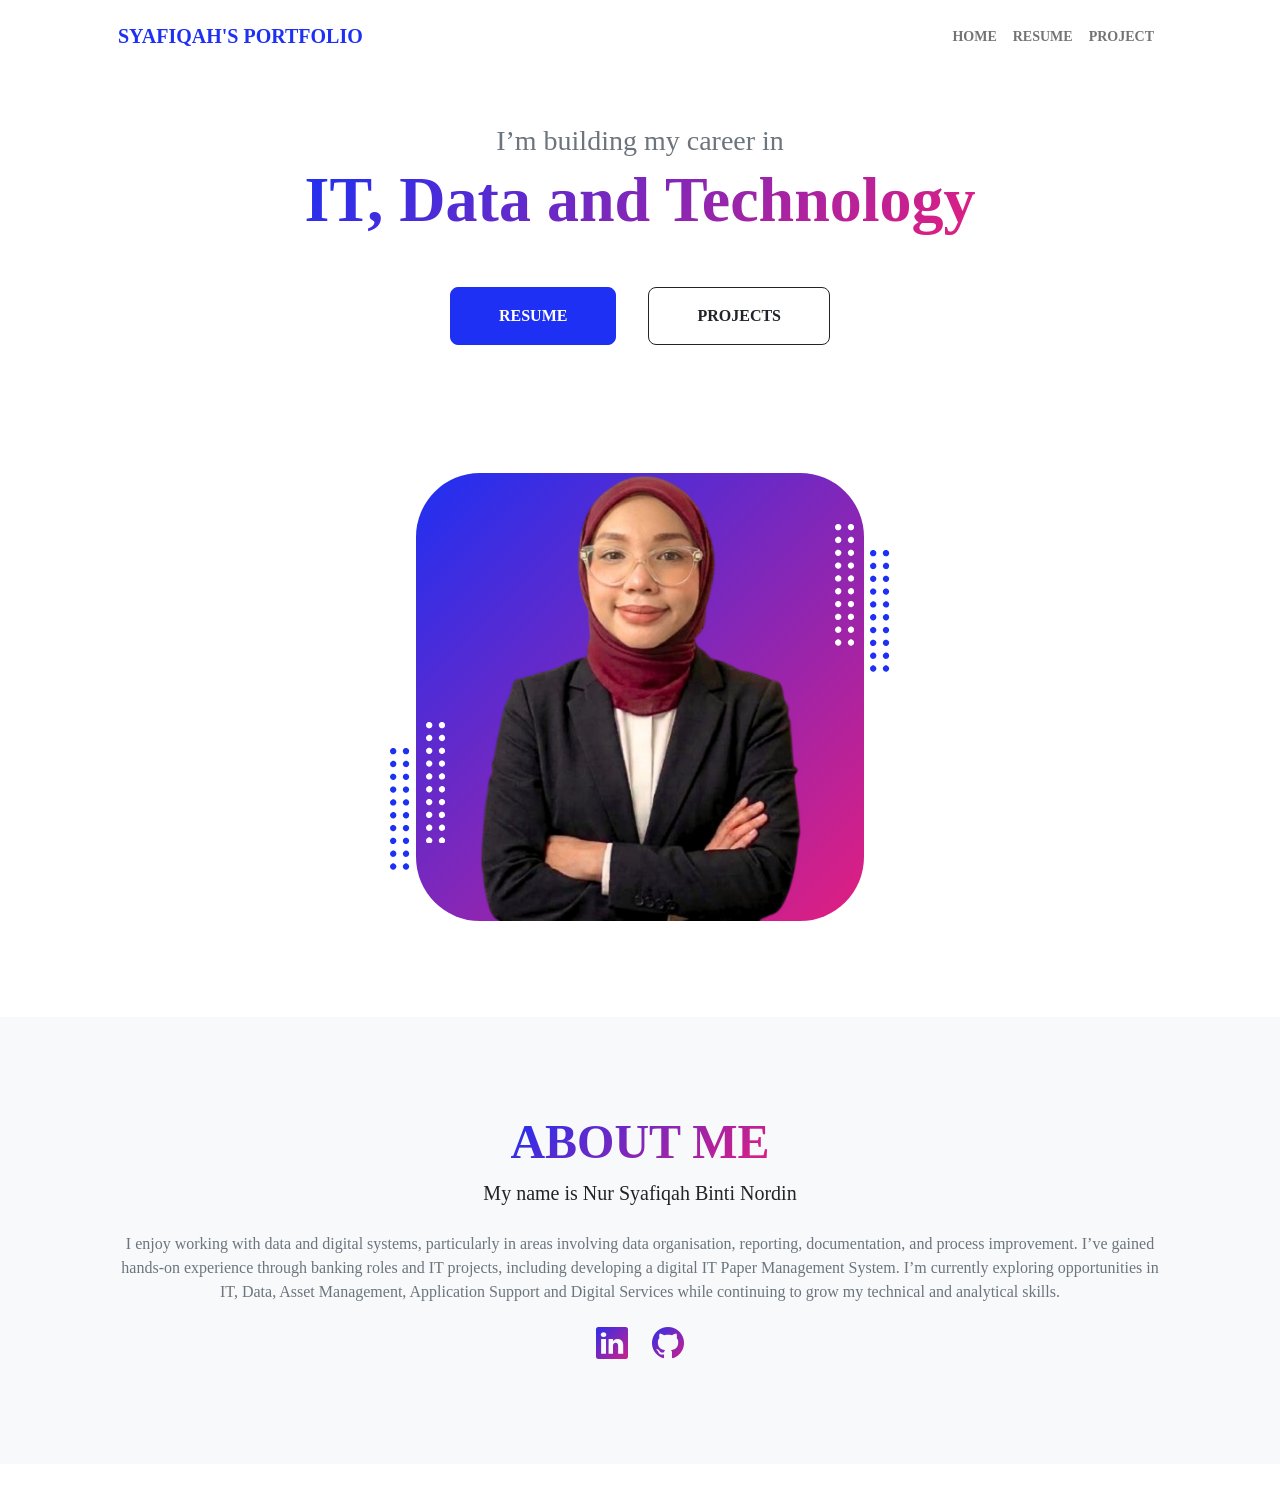
==== commit 7b5bba3f: "Update About Me section" ====
--- a/index.html
+++ b/index.html
@@ -174,12 +174,13 @@
                     <div class="row gx-5 justify-content-center">
                         <div class="col-xxl-8">
                             <div class="text-center my-5">
-                                <h2 class="display-5 fw-bolder"><span class="text-gradient d-inline">About Me</span></h2>
-                                <p class="lead fw-light mb-4">My name is Start Bootstrap and I help brands grow.</p>
-                                <p class="text-muted">Lorem ipsum dolor sit amet, consectetur adipisicing elit. Fugit dolorum itaque qui unde quisquam consequatur autem. Eveniet quasi nobis aliquid cumque officiis sed rem iure ipsa! Praesentium ratione atque dolorem?</p>
+                                <h2 class="display-5 fw-bolder"><span class="text-gradient d-inline">ABOUT ME</span></h2>
+                                <p class="lead fw-light mb-4">My name is Nur Syafiqah Binti Nordin</p>
+                                <p class="text-muted">I enjoy working with data and digital systems, particularly in areas involving data organisation, reporting, documentation, and process improvement.
+
+I’ve gained hands-on experience through banking roles and IT projects, including developing a digital IT Paper Management System. I’m currently exploring opportunities in IT, Data, Asset Management, Application Support and Digital Services while continuing to grow my technical and analytical skills.</p>
                                 <div class="d-flex justify-content-center fs-2 gap-4">
-                                    <a class="text-gradient" href="#!"><i class="bi bi-twitter"></i></a>
-                                    <a class="text-gradient" href="#!"><i class="bi bi-linkedin"></i></a>
+                                    <a class="text-gradient" href="https://www.linkedin.com/in/nursyafiqahnordin/"><i class="bi bi-linkedin"></i></a>
                                     <a class="text-gradient" href="#!"><i class="bi bi-github"></i></a>
                                 </div>
                             </div>
@@ -188,22 +189,9 @@
                 </div>
             </section>
         </main>
-        <!-- Footer-->
+        <!-- FOOTER-->
         <footer class="bg-white py-4 mt-auto">
-            <div class="container px-5">
-                <div class="row align-items-center justify-content-between flex-column flex-sm-row">
-                    <div class="col-auto"><div class="small m-0">Copyright &copy; Your Website 2023</div></div>
-                    <div class="col-auto">
-                        <a class="small" href="#!">Privacy</a>
-                        <span class="mx-1">&middot;</span>
-                        <a class="small" href="#!">Terms</a>
-                        <span class="mx-1">&middot;</span>
-                        <a class="small" href="#!">Contact</a>
-                    </div>
-                </div>
-            </div>
         </footer>
-        <!-- Bootstrap core JS-->
         <script src="https://cdn.jsdelivr.net/npm/bootstrap@5.2.3/dist/js/bootstrap.bundle.min.js"></script>
         <!-- Core theme JS-->
         <script src="js/scripts.js"></script>
